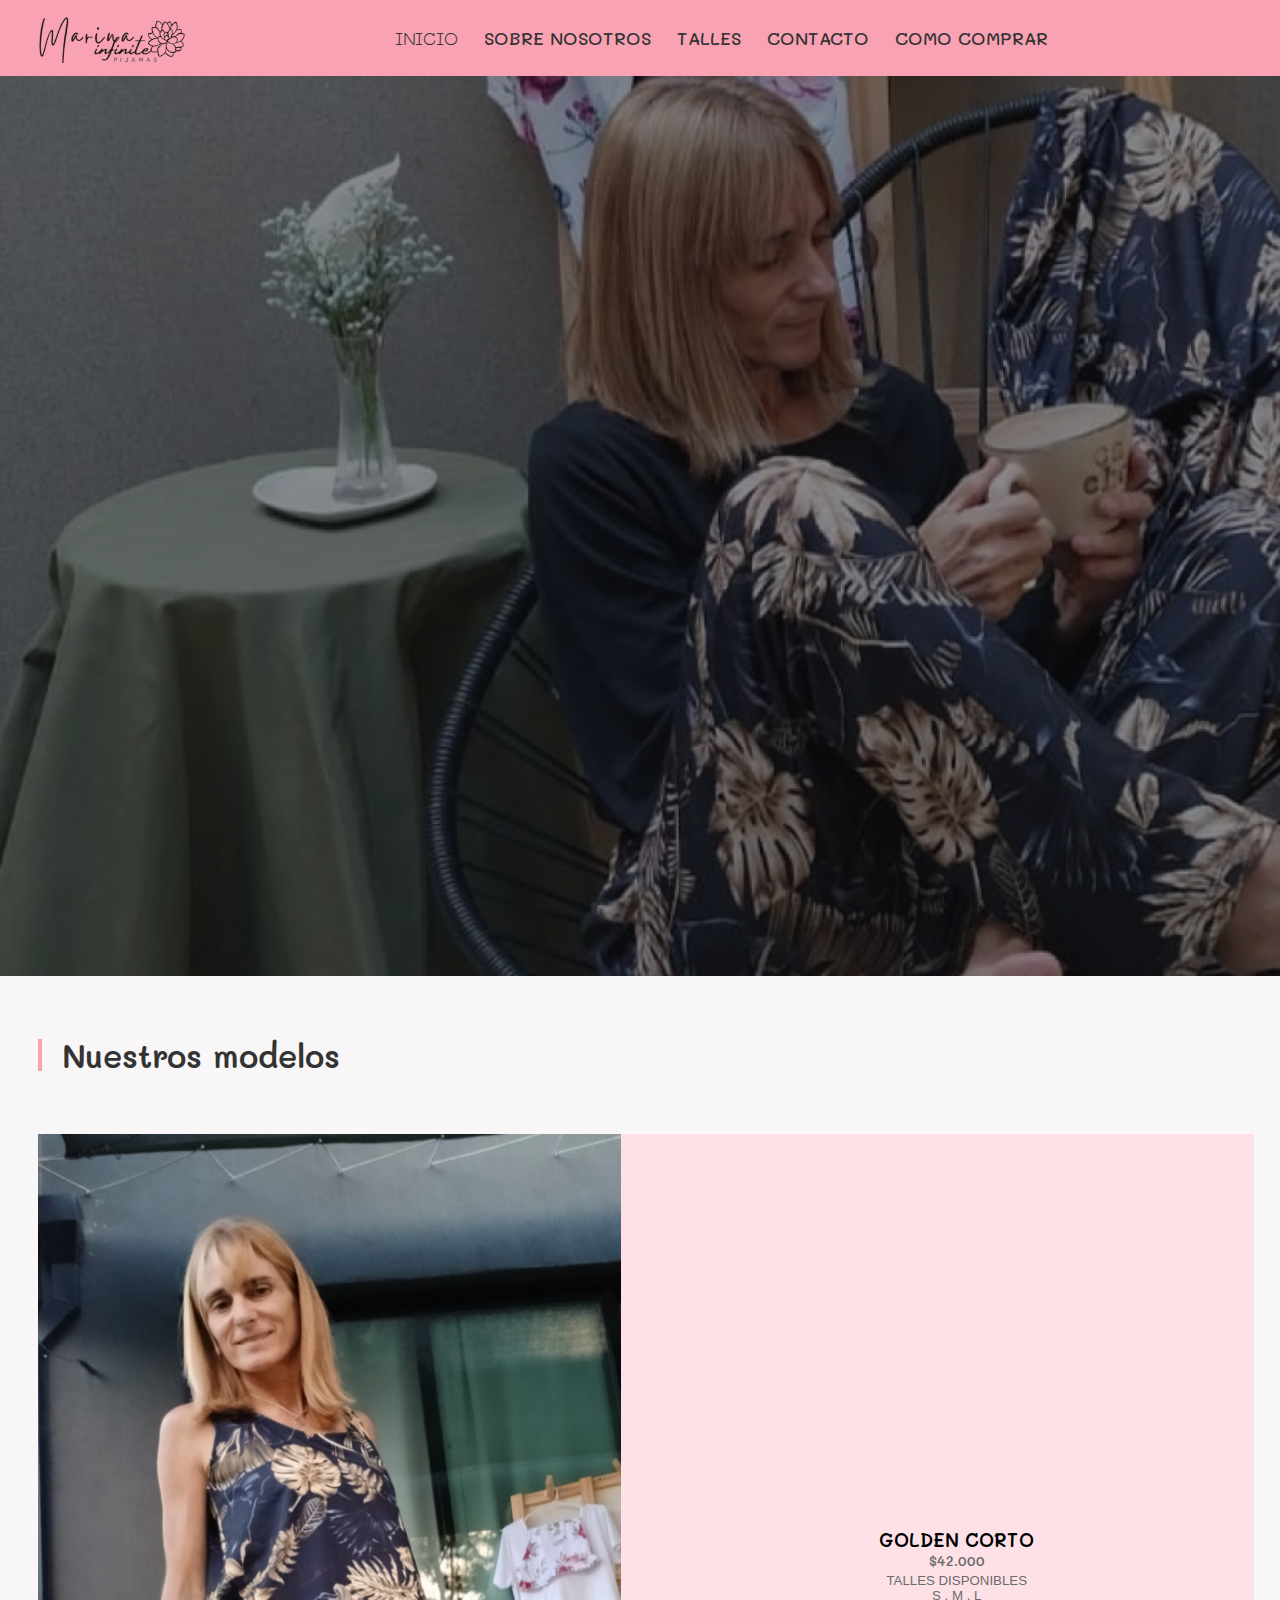
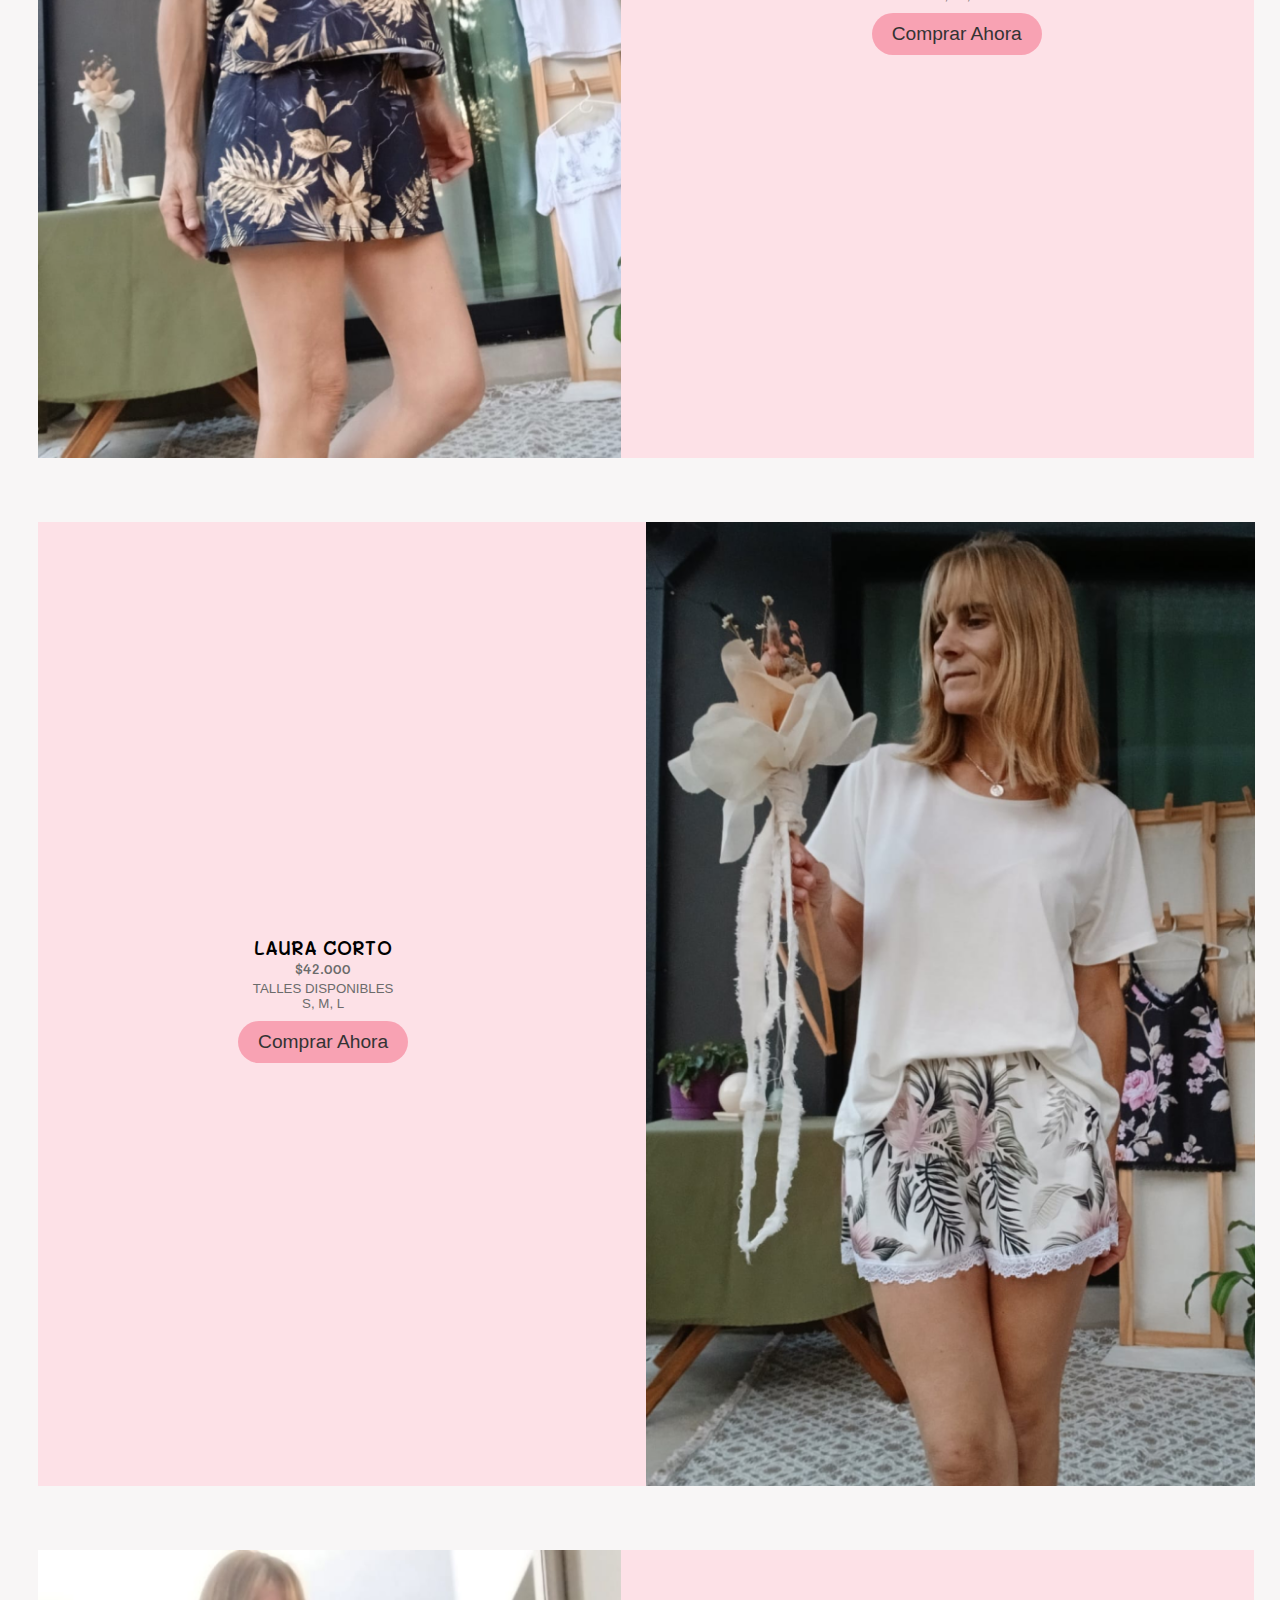
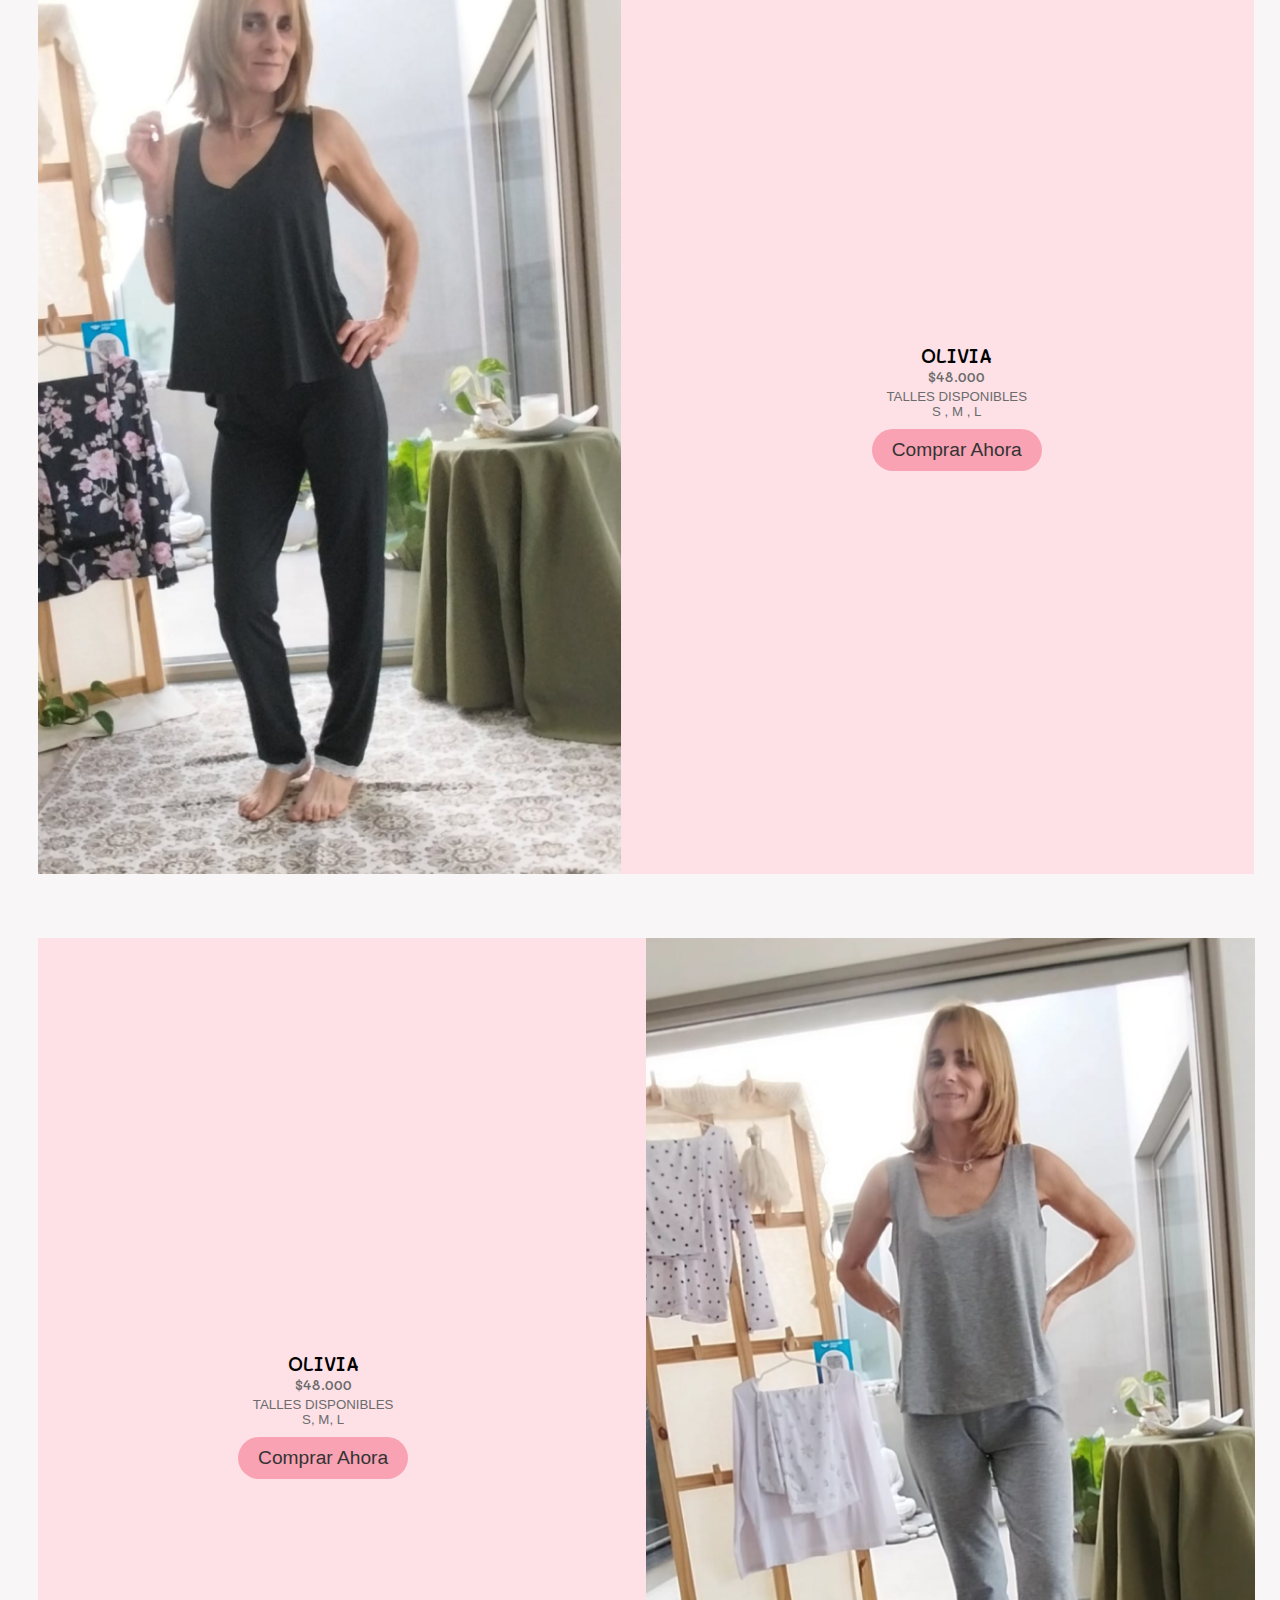
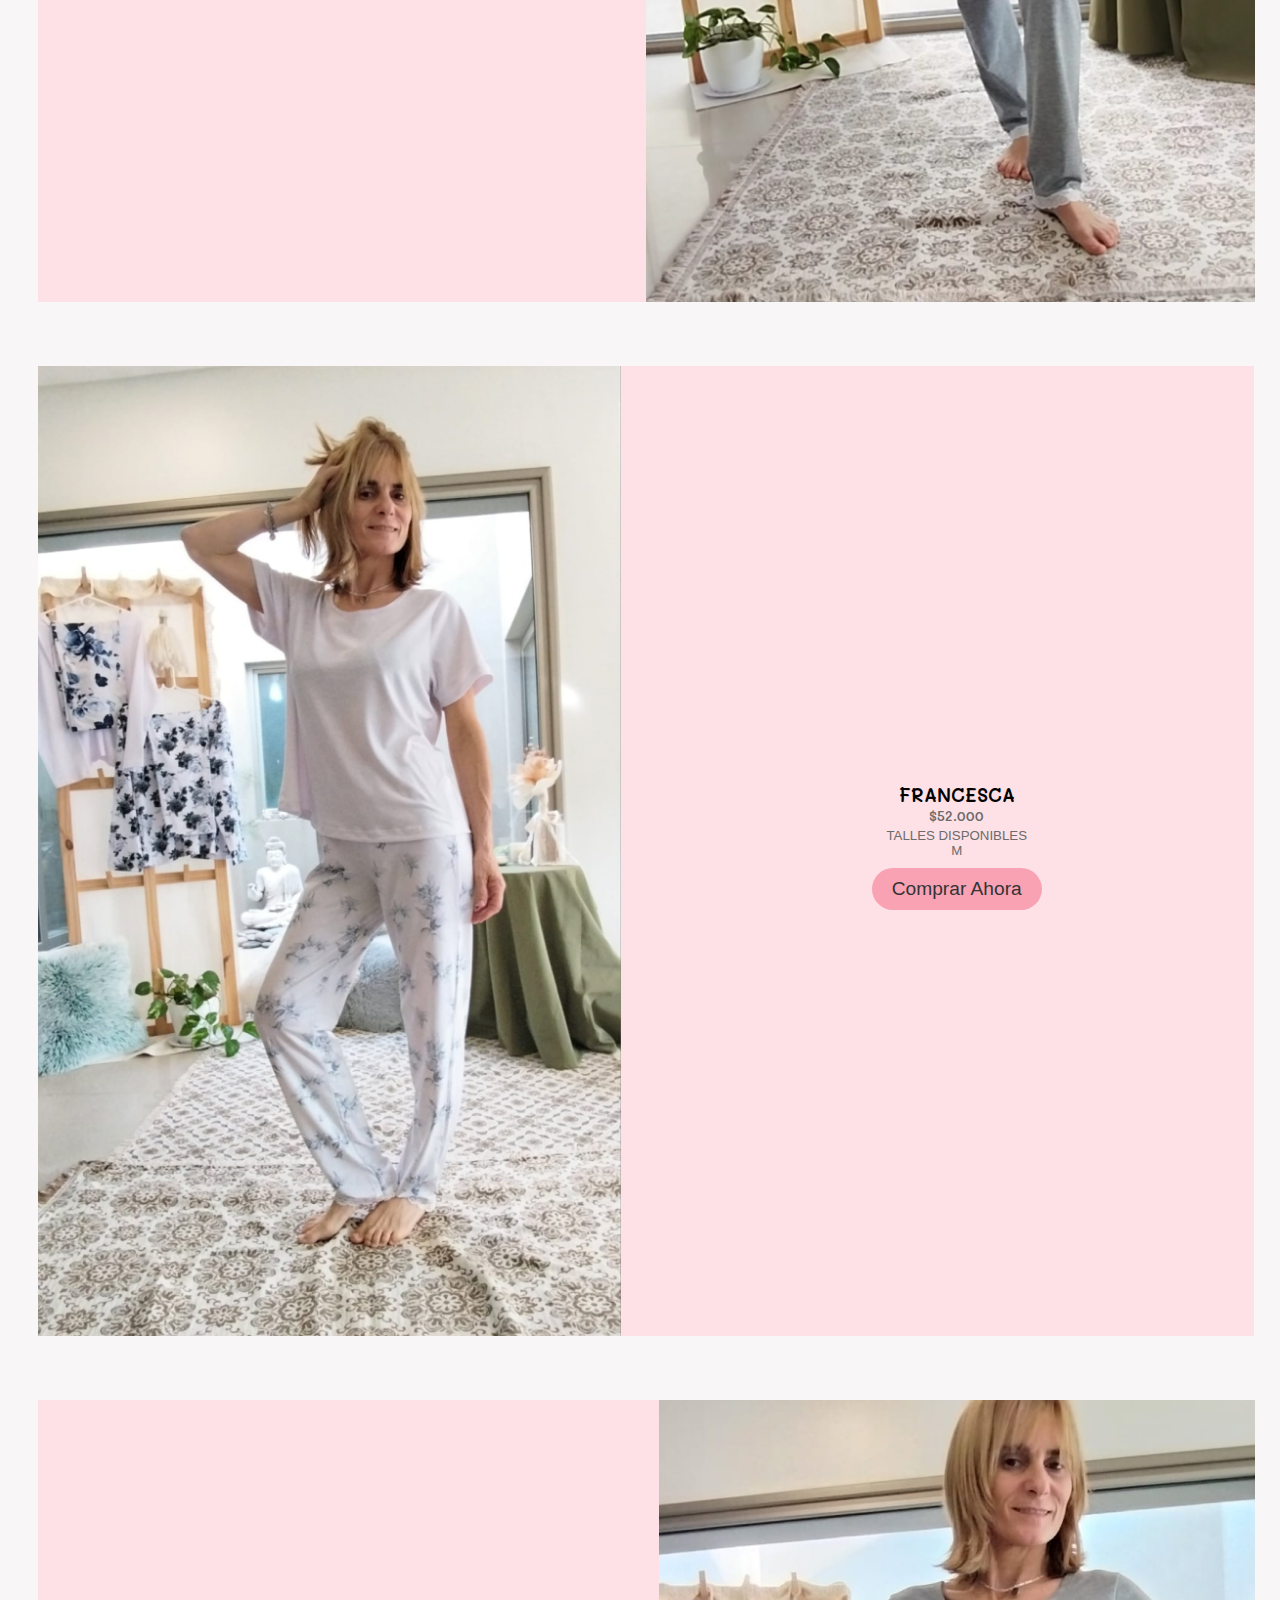
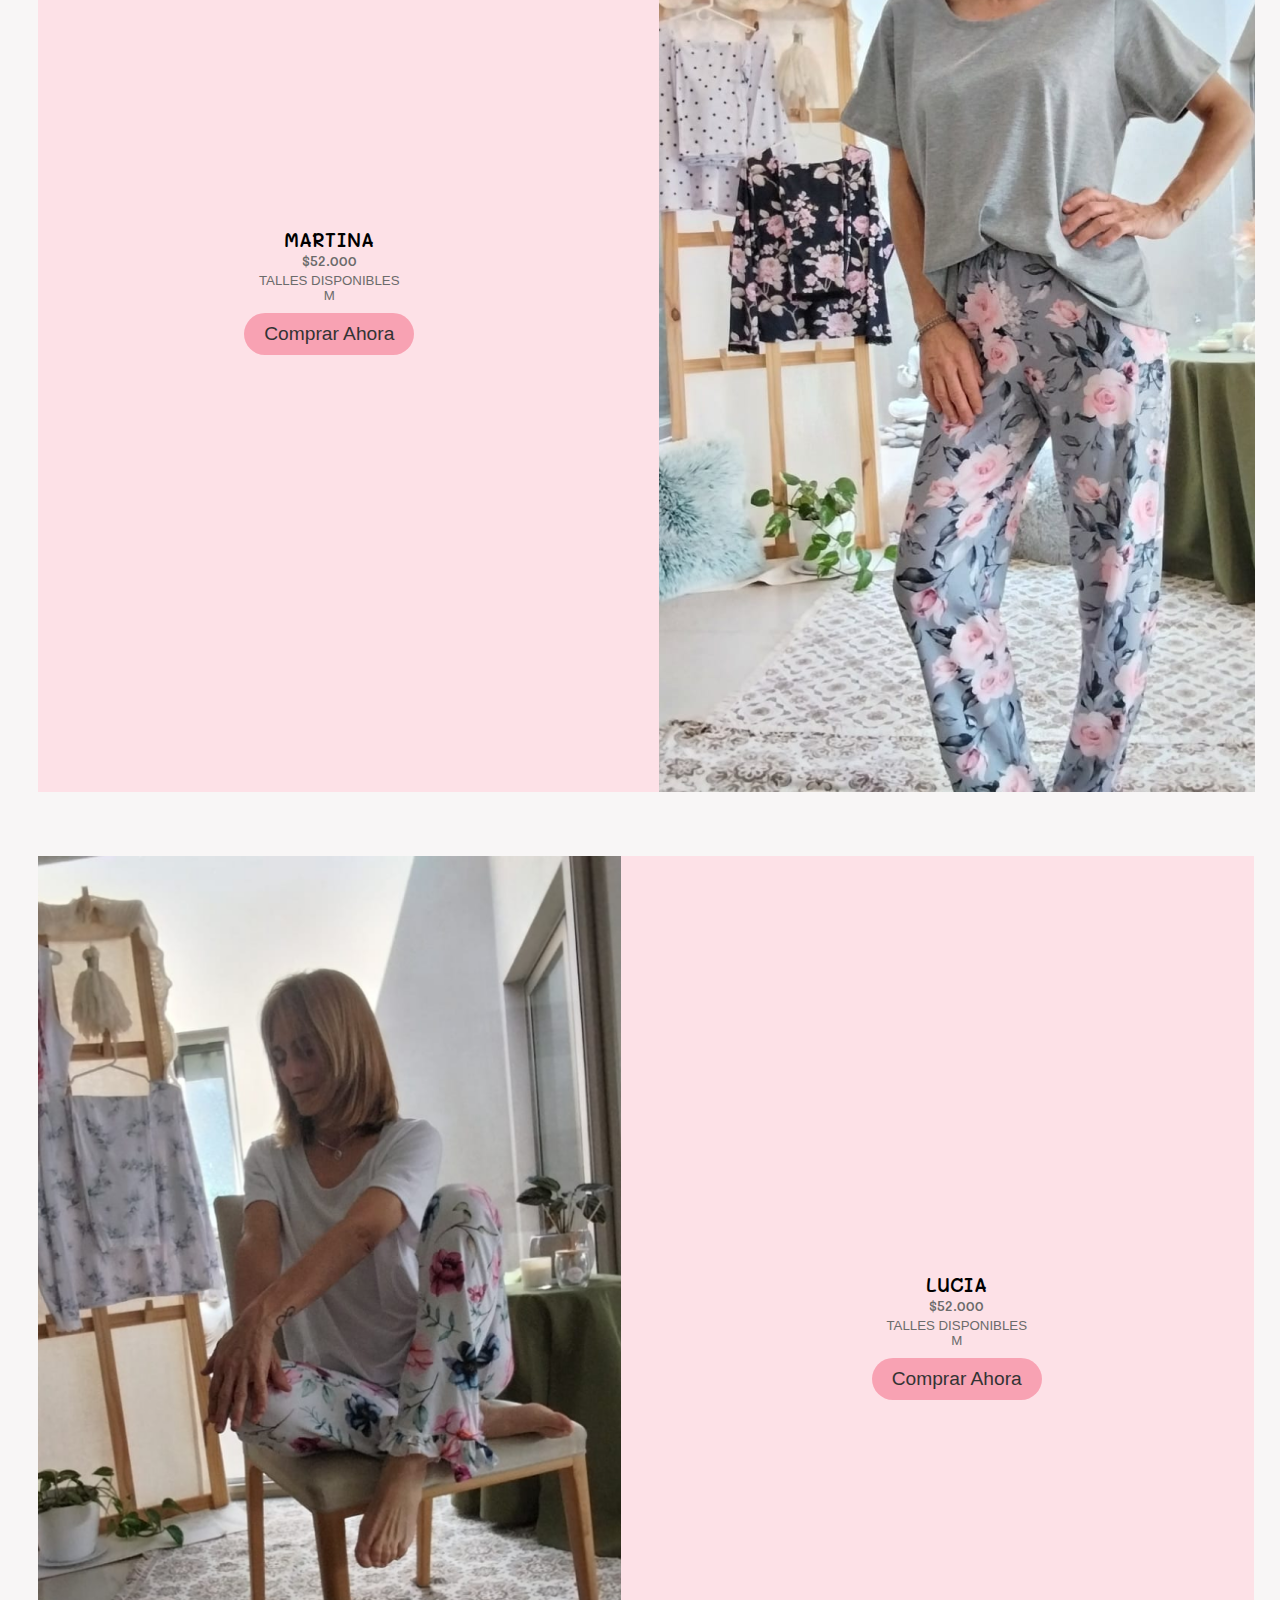
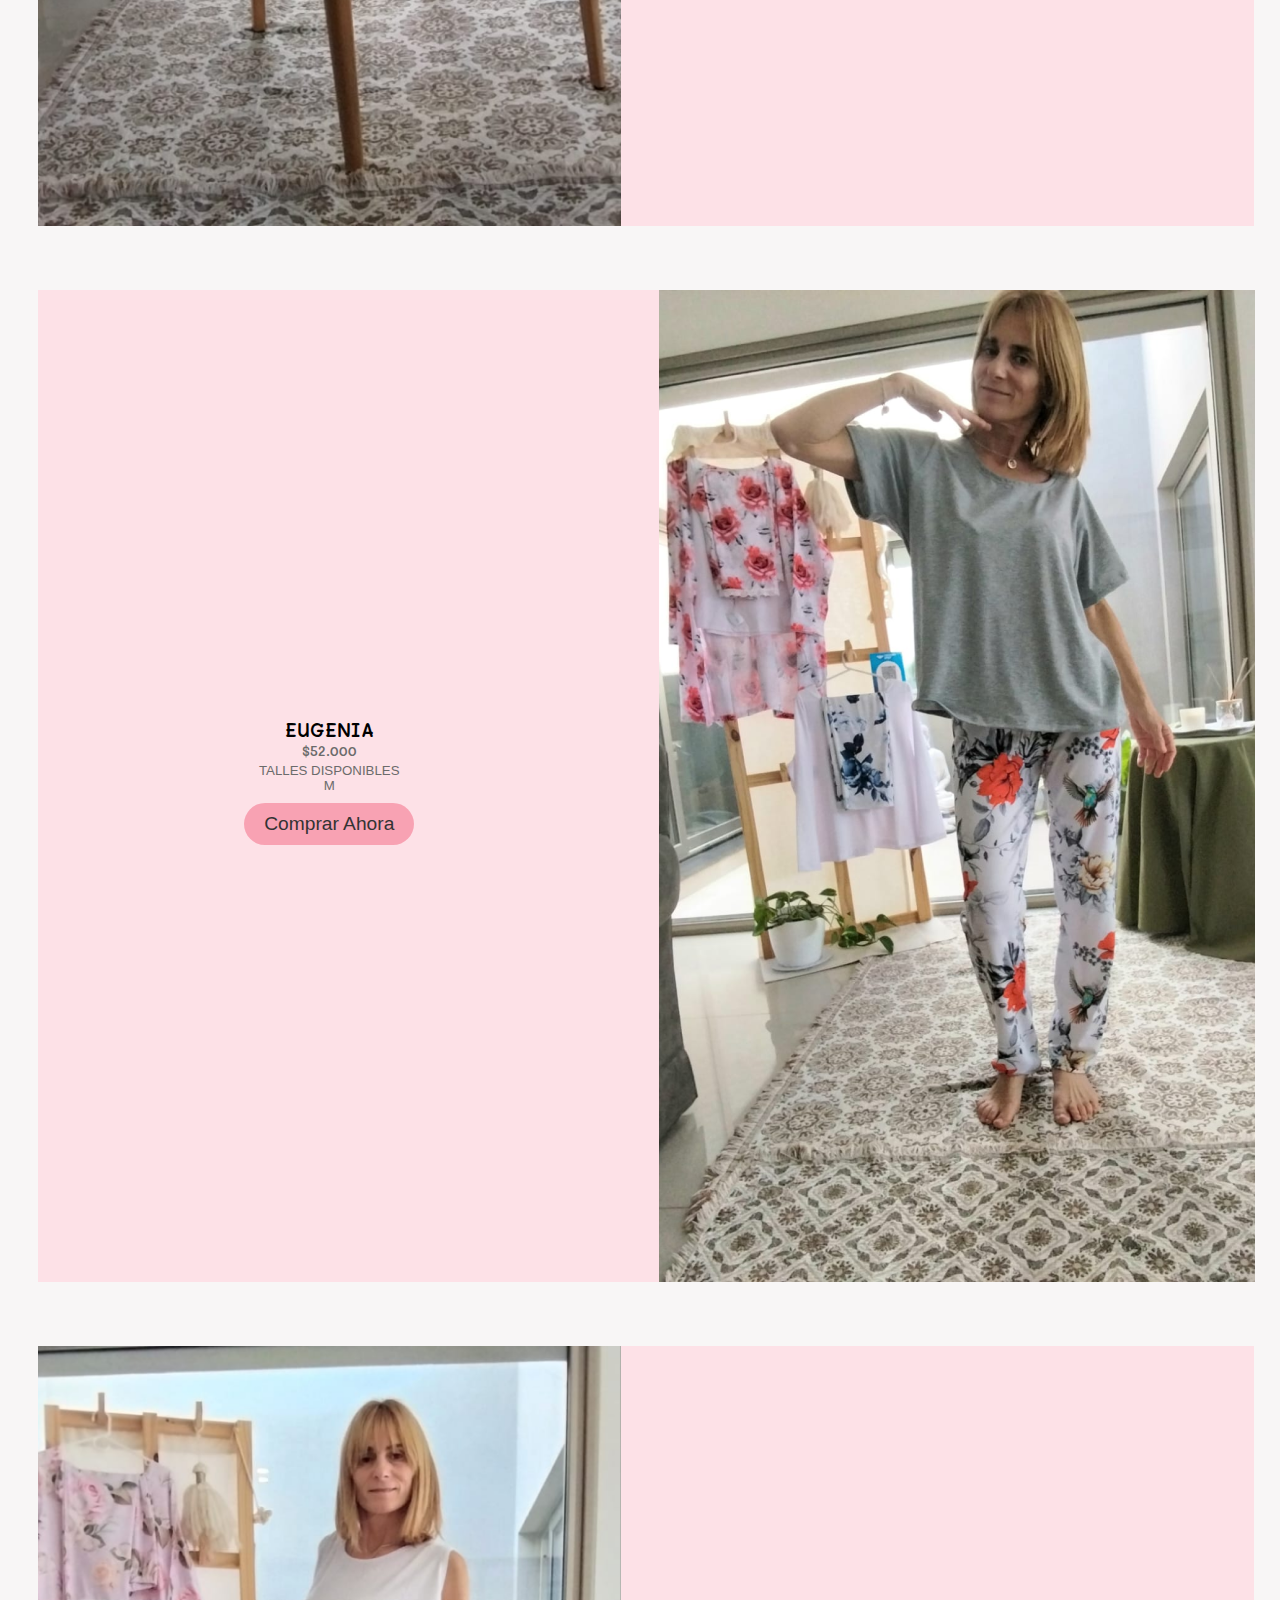
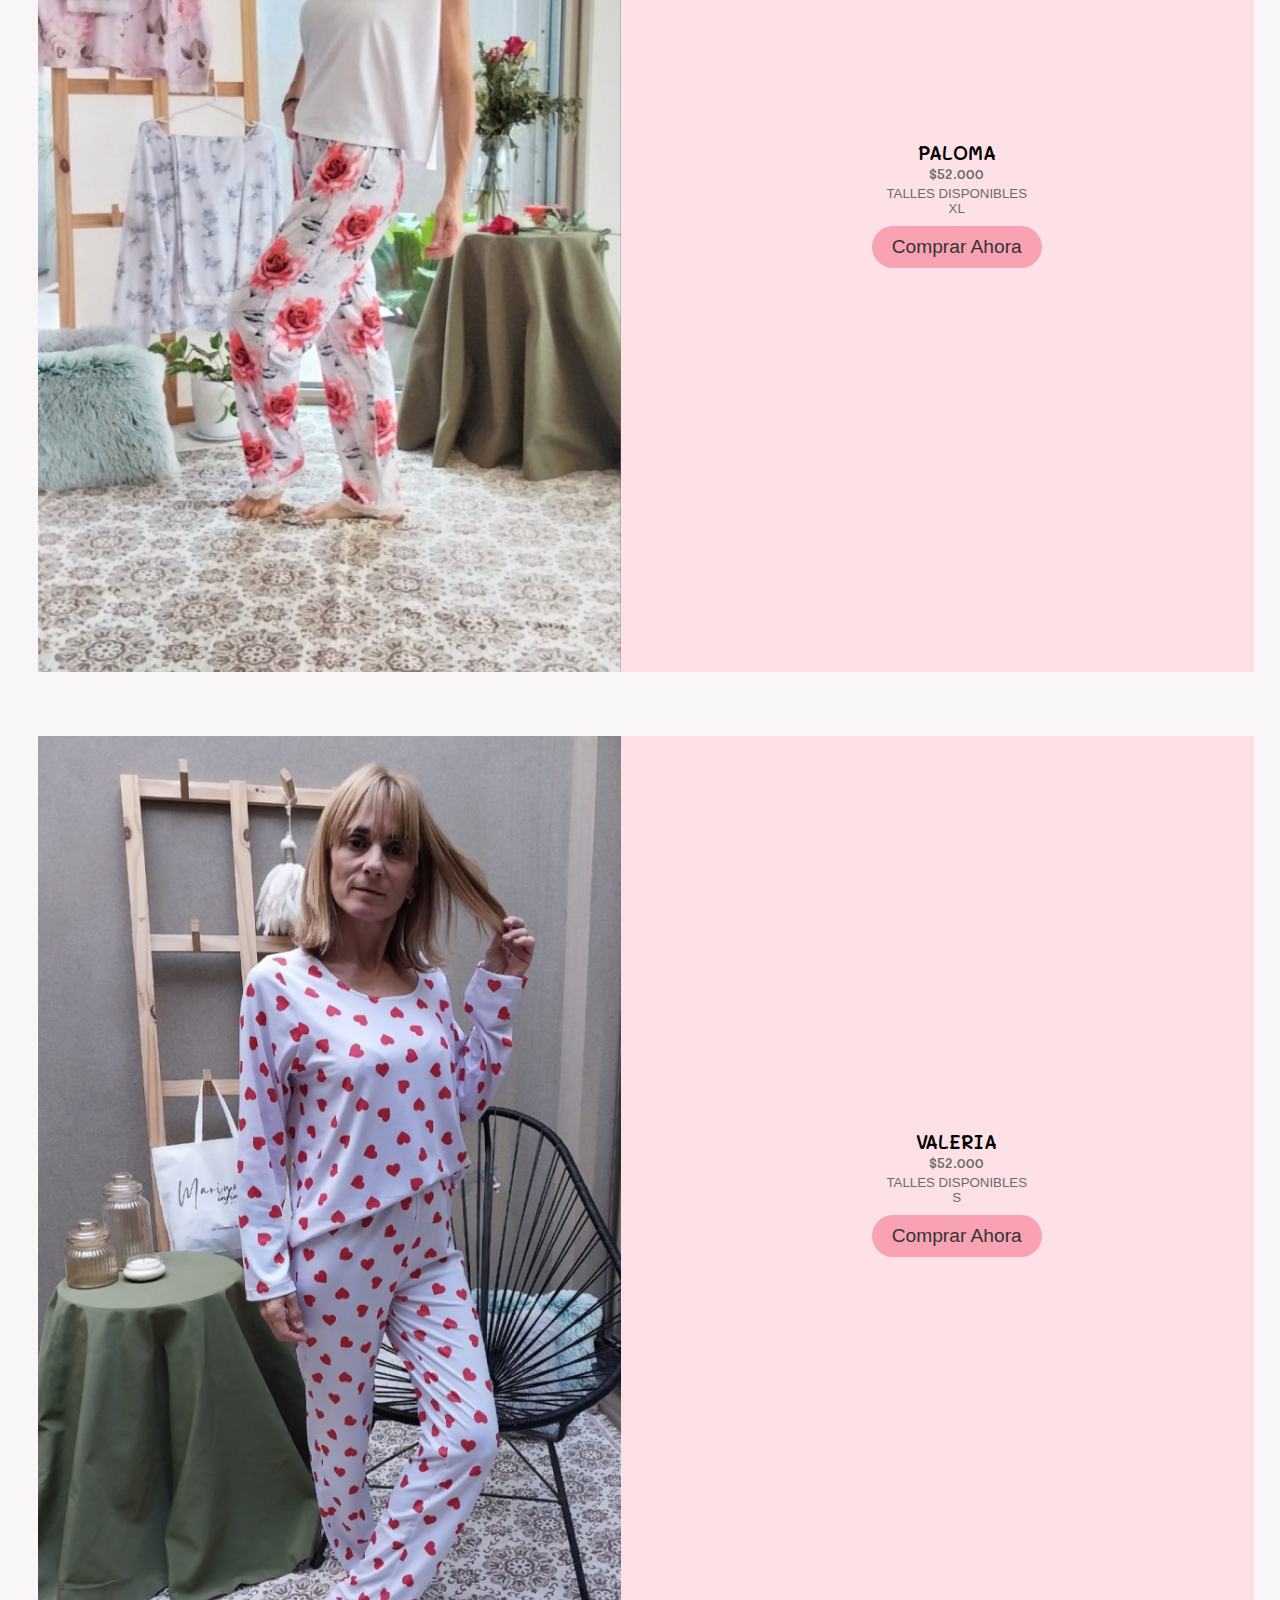
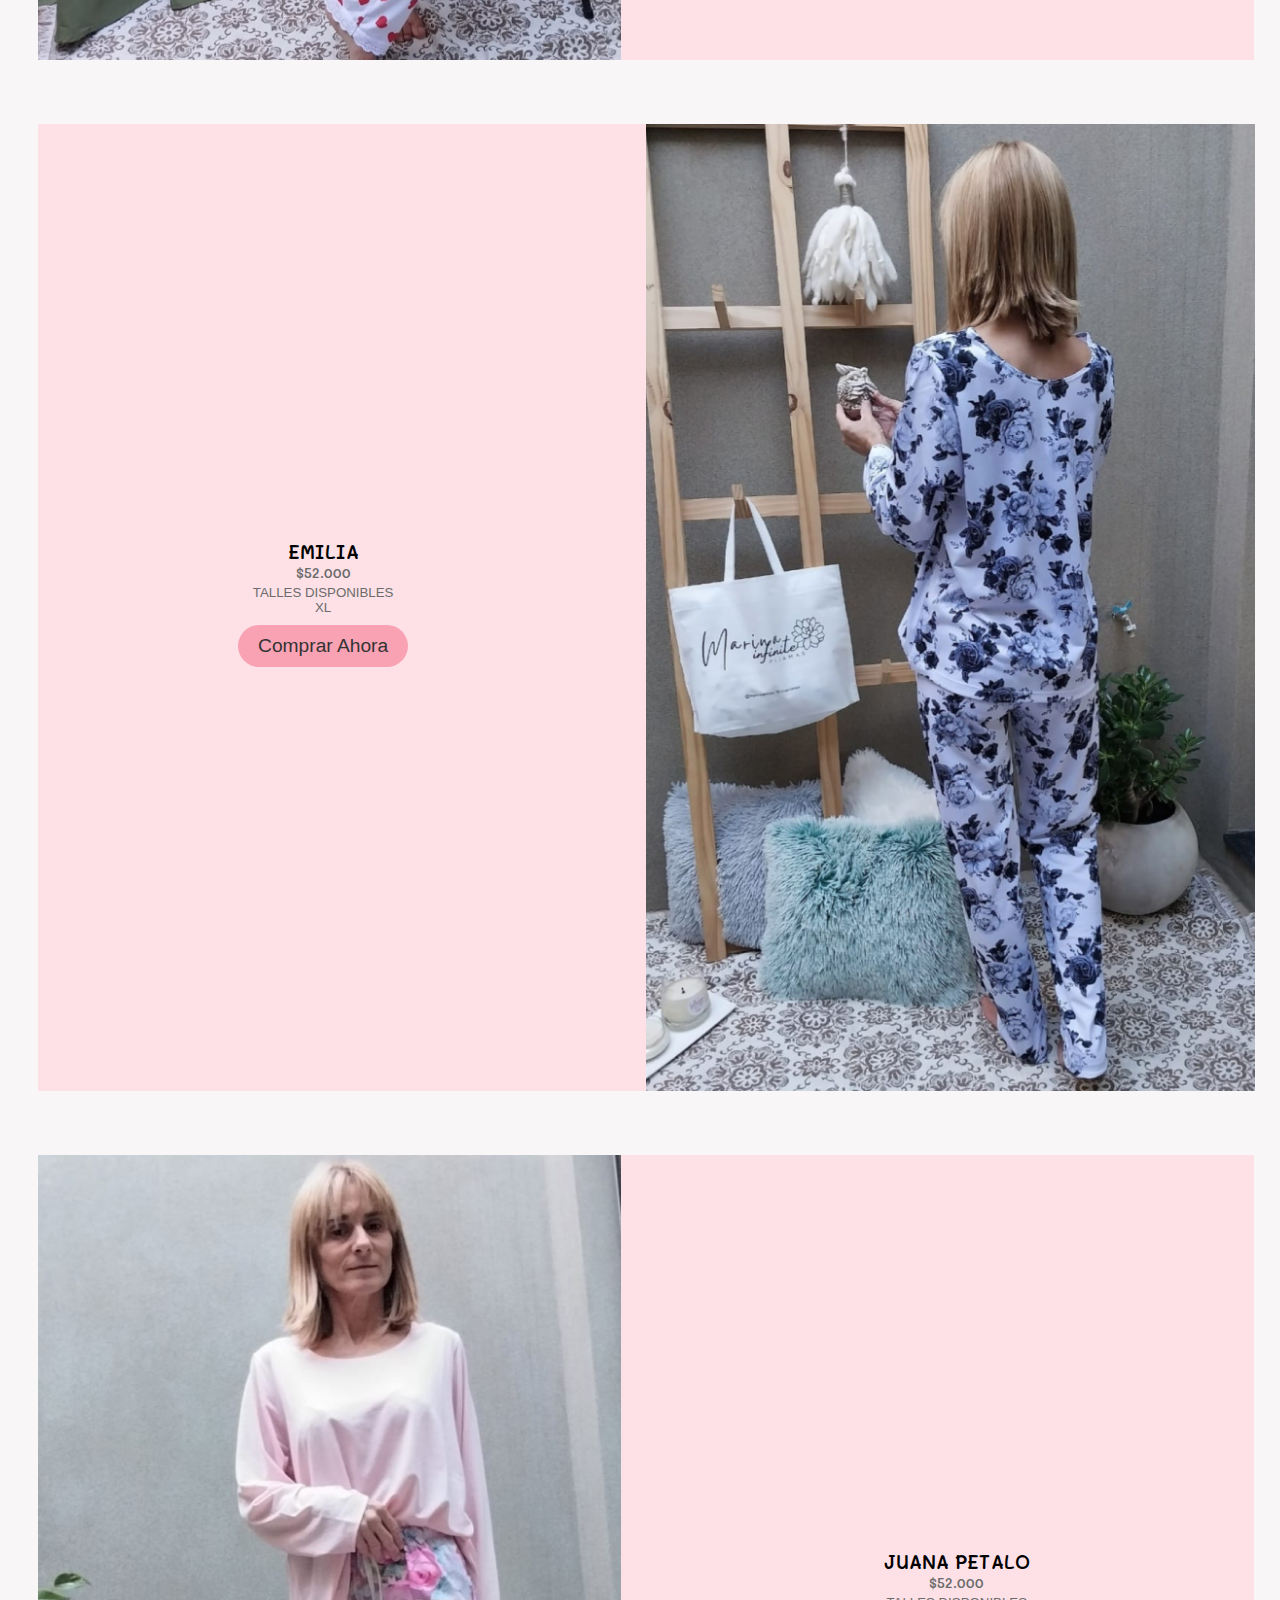
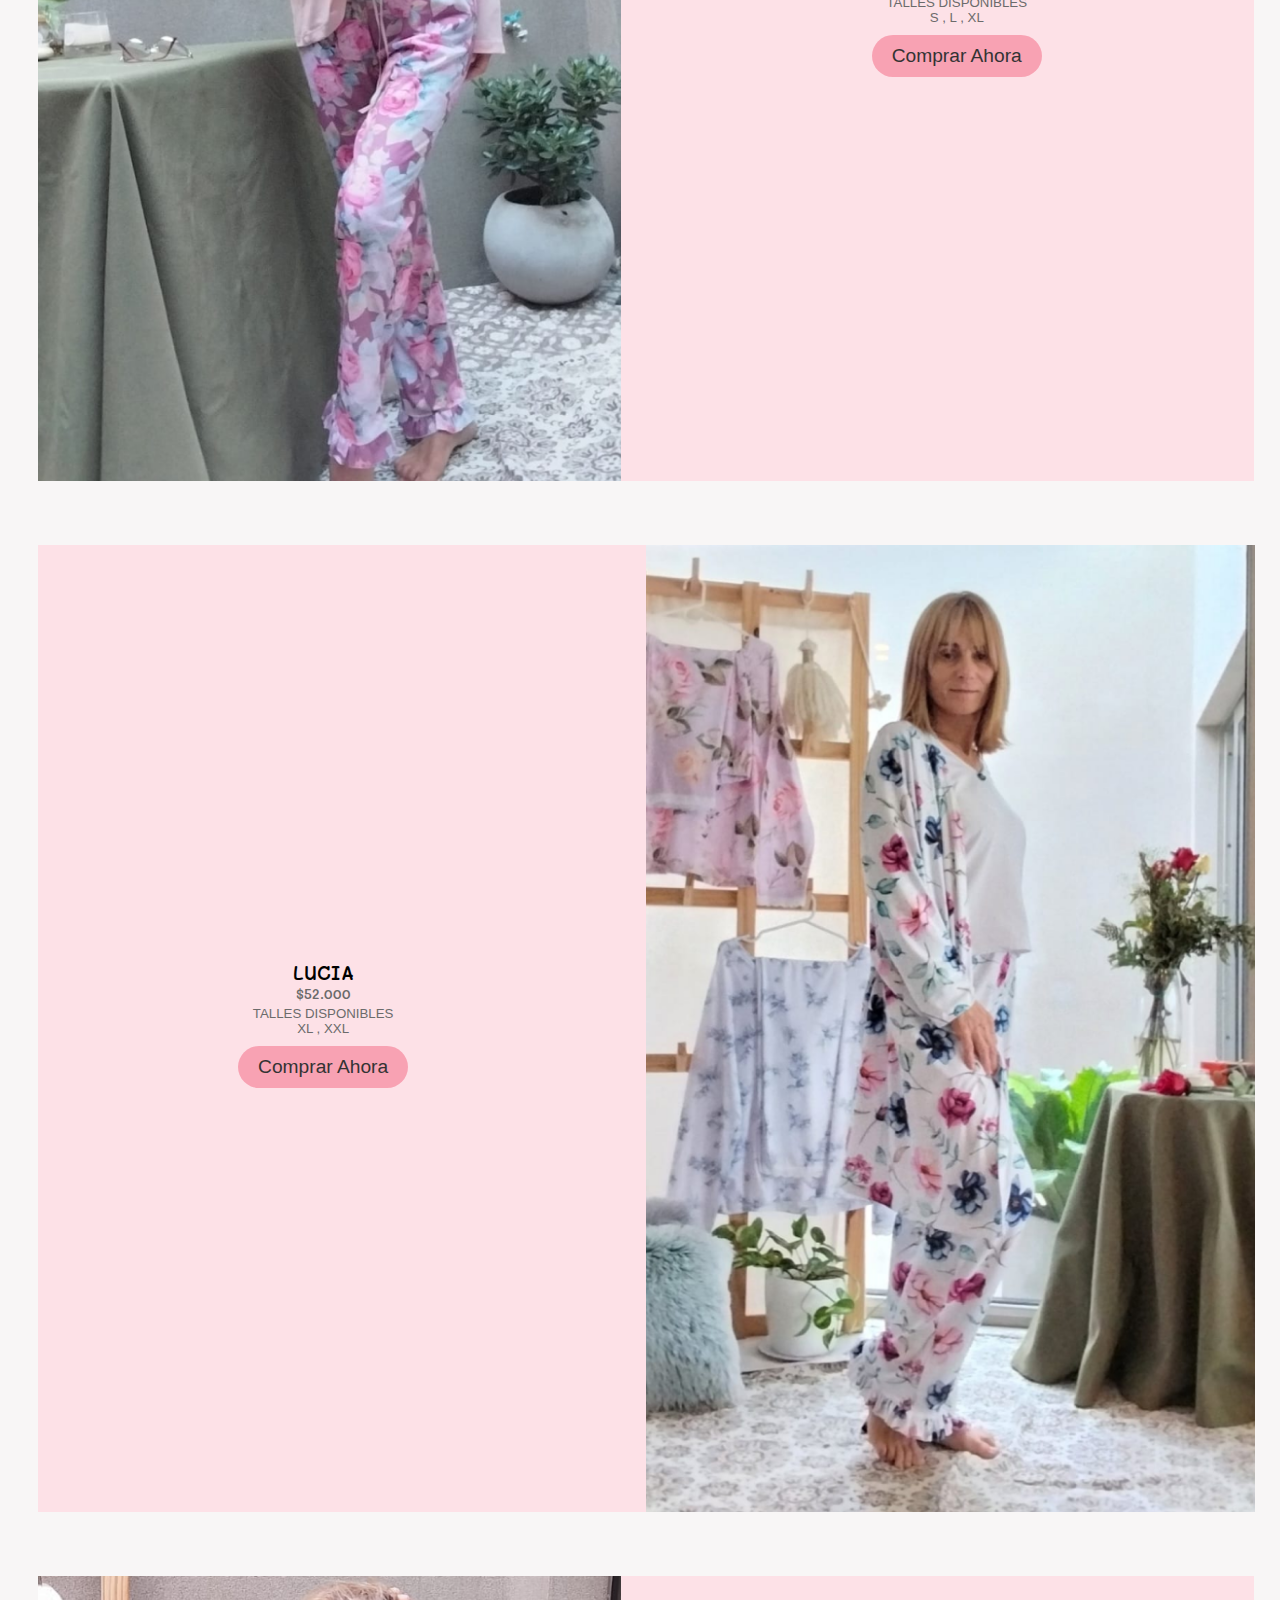
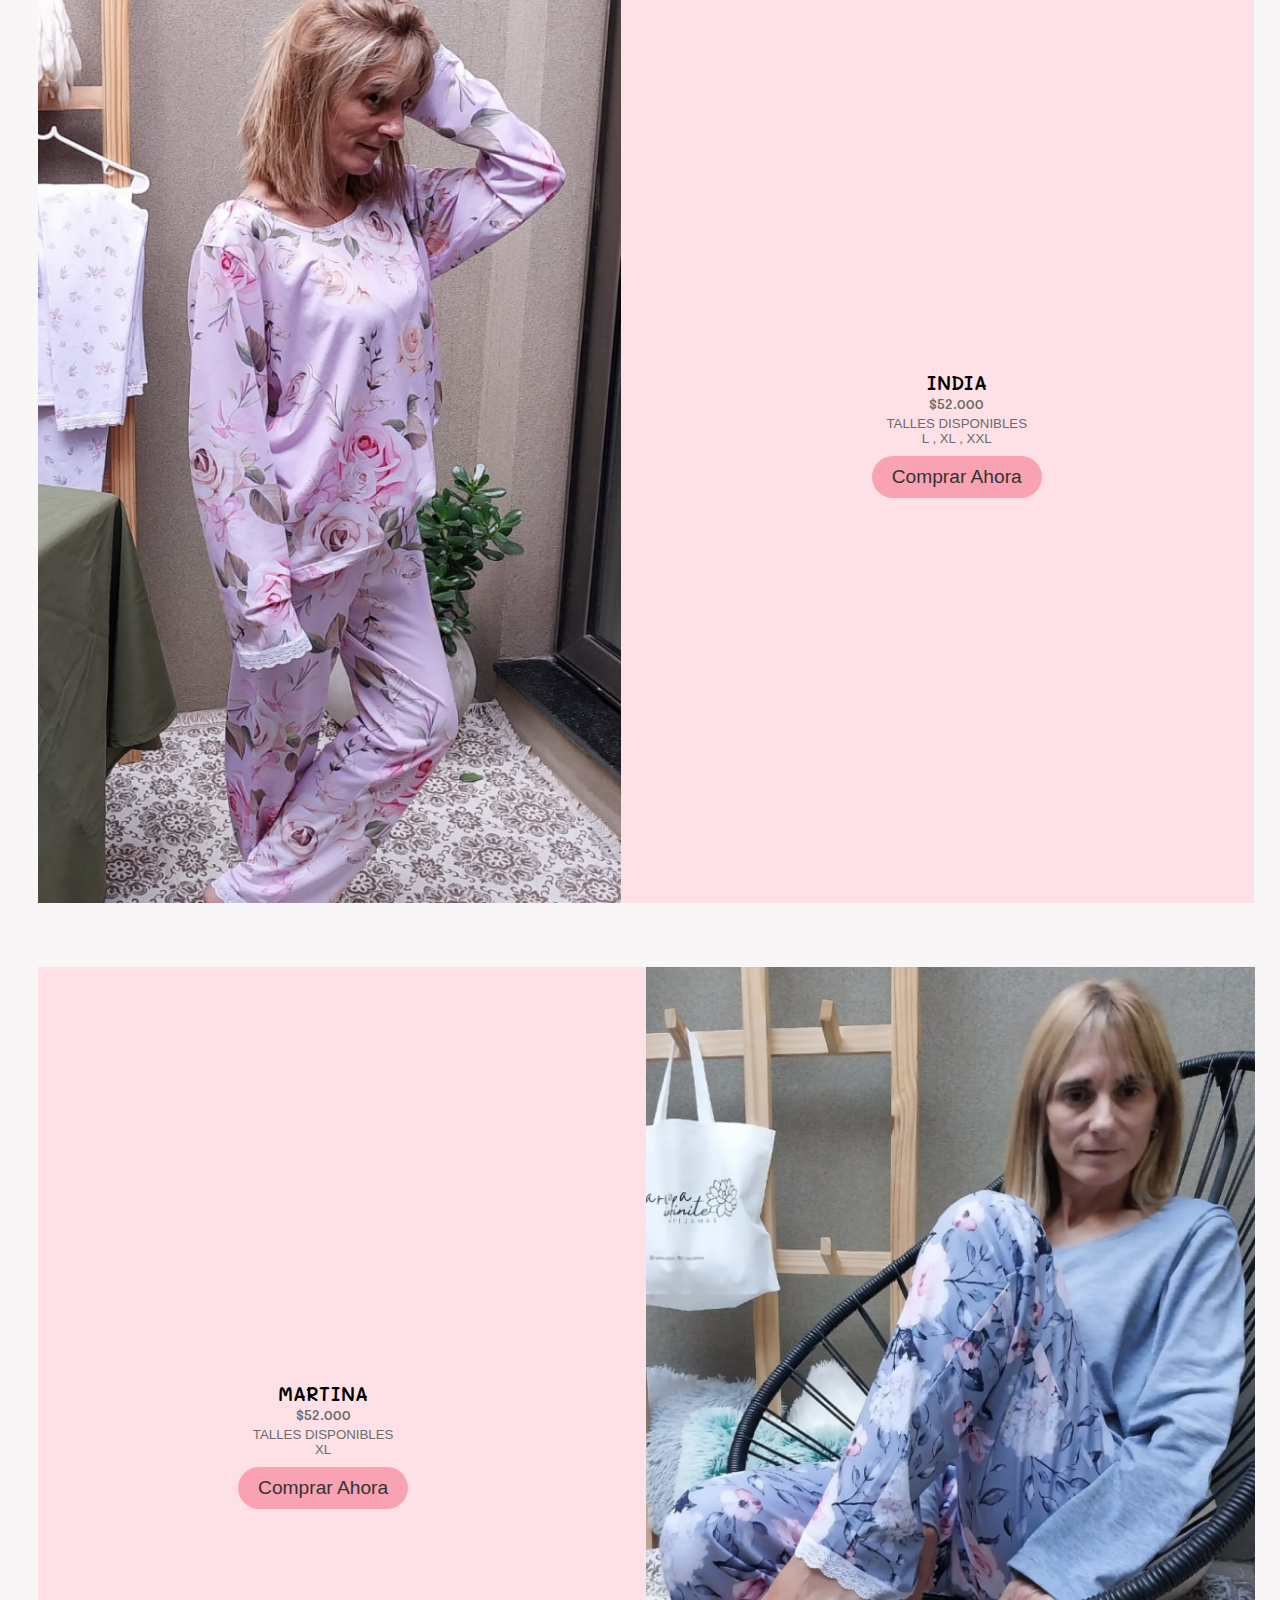
==== index.html @ f0cb29ef "Update index.html" ====
<!DOCTYPE html>
<html lang="en">
<head>
    <meta charset="UTF-8">
    <meta name="viewport" content="width=device-width, initial-scale=1.0">
    <title>Marina.Infinite Pijamas</title>
    <link rel="stylesheet" href="modelo.css">
   
    
    
</head>
<body>
    
    <header>
        <!-- Contenido del encabezado -->
        <div>   <!-- PC  -->
            <img class="logo" src="img/Logo.png" alt="logo">
            <ul class="headerpc">
                <li class="mali-light">
                    INICIO 
                </li>
                <li class="mali-medium">
                    <a href="sobrenosotros.html">SOBRE NOSOTROS</a> 
                </li>
                <li class="mali-medium">
                    <a href="talles.html">TALLES</a> 
                </li>
                <li class="mali-medium">
                    <a href="contacto.html">CONTACTO</a> 
                </li>
                <li class="mali-medium">
                    <a href="comocomprar.html">COMO COMPRAR</a> 
                </li>
            </ul>
            <!-- <a href="carritoVacio.html"> -->
             <!--   <img id="cart-icon" class="carrito headerpc" src="img/carrito.png" alt="carrito">  -->
            <!--   </a>
           <img id="cart-icon" class="carrito headerpc" src="img/carrito.png" alt="carrito"> -->
           
        </div>

        <div class="header-container header-mobile">    <!-- CELULAR  -->
          
            <!-- Botón del menú hamburguesa -->
           
            <button class="menu-toggle" aria-label="Open menu">
                <span class="menu-icon"><img src="img/menu.png" alt="hamburguesa"></span>
            </button>
           <!-- <img class="carrito" src="img/carrito.png" alt="carrito" > -->
       </div>

       <!-- Estructura del Modal, justo después del div del header -->
       <div id="modal" class="modal">
          <div class="modal-content">
             <span class="close">&times;</span>
             <ul>
                <li class="mali-light">INICIO</li>
                <hr class="adorno">
                <li class="mali-medium"><a href="sobrenosotros.html">SOBRE NOSOTROS</a></li>
                <hr class="adorno">
                <li class="mali-medium"><a href="talles.html">TALLES</a></li>
                <hr class="adorno">
                <li class="mali-medium"><a href="contacto.html">CONTACTO</a></li>
                <hr class="adorno">
                <li class="mali-medium"><a href="comocomprar.html">COMO COMPRAR</a></li>
              </ul>
           </div>
       </div>
    </header>

   
    <main>
        <!-- Contenido principal.. Portada -->
      <div class="portada">
        <h1 class="mali-bold-italic verenmovil">
            <span class="word1">Para</span>
            <span class="word1">estar</span>
            <span class="word1">linda</span> 
            <span class="word1">y</span>
            <span class="word1">comoda</span>
            <span class="word1">en</span>
            <span class="word1">casa</span>
          </h1>
      </div>

      <div class="portadamovil">
        <h1 class="mali-bold-italic verenmovil">
          <span class="word">Para</span>
          <span class="word">estar</span>
          <span class="word">linda</span>
          <span class="word">y</span>
          <span class="word">comoda</span>
          <span class="word">en</span>
          <span class="word">casa</span>
        </h1>
      </div>
       
       <!-- Contenido principal.. -->
       
      <div class="subtitulo espacio"> 
          <hr class="linea">
          <h1 class="mali-semibold">Nuestros modelos</h1> <!-- SUBTITULO -->
      </div>


     <!-- EMPIEZAN FOTOS DE PIJAMAS (ESTAN EN ORDEN ZIC ZAC, IZQUIERDA DERECHA) -->


     <div class="modelos colorizquierda"> <!-- IZQUIERDA -->
        <img class="padding" src="img/GOLDENCORTO.png" alt="foto3">
        <div class="textoycarrito  padding3">
            <h3 class="mali-semibold">GOLDEN CORTO</h3>
            <h5  class=" precio cambiocolor mali-semibold">$42.000</h5>
            <h5 class="talles cambiocolor average-sans-regular">TALLES DISPONIBLES<br>S , M , L</h5>
            <p class="boton average-sans-regular  add-to-cart" id="boton-pedir-ahora">Comprar Ahora</p>
  
        </div>
     </div>

     <div class="modelos colorderecha"> <!-- DERECHA -->
         
        <div class="textoycarrito padding4">
            <h3 class="mali-semibold">LAURA CORTO</h3>
            <h5  class=" precio cambiocolor mali-semibold">$42.000</h5>
           <h5 class="talles cambiocolor average-sans-regular">TALLES DISPONIBLES<br>
               <span>S, M, L</span>
           </h5>
           <p class="boton average-sans-regular  add-to-cart" id="boton-pedir-ahora">Comprar Ahora</p>
  
        </div>
        <img class="padding2"  src="img/corto.png" alt="foto2">
     </div>

        <div class="modelos colorizquierda"> <!-- IZQUIERDA -->
      <img class="padding" src="img/olivia2.png" alt="foto3">
      <div class="textoycarrito  padding3">
          <h3 class="mali-semibold">OLIVIA</h3>
          <h5  class=" precio cambiocolor mali-semibold">$48.000</h5>
          <h5 class="talles cambiocolor average-sans-regular">TALLES DISPONIBLES<br>S , M , L</h5>
          <p class="boton average-sans-regular  add-to-cart" id="boton-pedir-ahora">Comprar Ahora</p>

      </div>
   </div>


     <div class="modelos colorderecha"> <!-- DERECHA -->
         
      <div class="textoycarrito padding4">
          <h3 class="mali-semibold">OLIVIA</h3>
          <h5  class=" precio cambiocolor mali-semibold">$48.000</h5>
         <h5 class="talles cambiocolor average-sans-regular">TALLES DISPONIBLES<br>
             <span>S, M, L</span>
         </h5>
         <p class="boton average-sans-regular  add-to-cart" id="boton-pedir-ahora">Comprar Ahora</p>

      </div>
      <img class="padding2"  src="img/olivia1.png" alt="foto2">
   </div>

     <div class="modelos colorizquierda"> <!-- IZQUIERDA -->
        <img class="padding" src="img/francescacorta.png" alt="foto3">
        <div class="textoycarrito  padding3">
            <h3 class="mali-semibold">FRANCESCA</h3>
            <h5  class=" precio cambiocolor mali-semibold">$52.000</h5>
            <h5 class="talles cambiocolor average-sans-regular">TALLES DISPONIBLES<br>M</h5>
            <p class="boton average-sans-regular  add-to-cart" id="boton-pedir-ahora">Comprar Ahora</p>

        </div>
     </div>


     <div class="modelos colorderecha"> <!-- DERECHA -->
         
        <div class="textoycarrito padding4">
            <h3 class="mali-semibold">MARTINA</h3>
            <h5  class=" precio cambiocolor mali-semibold">$52.000</h5>
           <h5 class="talles cambiocolor average-sans-regular">TALLES DISPONIBLES<br>
               <span>M</span>
           </h5>
           <p class="boton average-sans-regular  add-to-cart" id="boton-pedir-ahora">Comprar Ahora</p>

        </div>
        <img class="padding2"  src="img/martinacorta.png" alt="foto2">
     </div>

     <div class="modelos colorizquierda"> <!-- IZQUIERDA -->
        <img class="padding" src="img/luciacorta.png" alt="foto3">
        <div class="textoycarrito  padding3">
            <h3 class="mali-semibold">LUCIA</h3>
            <h5  class=" precio cambiocolor mali-semibold">$52.000</h5>
            <h5 class="talles cambiocolor average-sans-regular">TALLES DISPONIBLES<br>M</h5>
            <p class="boton average-sans-regular  add-to-cart" id="boton-pedir-ahora">Comprar Ahora</p>

        </div>
     </div>

     <div class="modelos colorderecha"> <!-- DERECHA -->
         
        <div class="textoycarrito padding4">
            <h3 class="mali-semibold">EUGENIA</h3>
            <h5  class=" precio cambiocolor mali-semibold">$52.000</h5>
           <h5 class="talles cambiocolor average-sans-regular">TALLES DISPONIBLES<br>
               <span>M</span>
           </h5>
           <p class="boton average-sans-regular  add-to-cart" id="boton-pedir-ahora">Comprar Ahora</p>

        </div>
        <img class="padding2"  src="img/eugeniacorta.png" alt="foto2">
     </div>

     <div class="modelos colorizquierda"> <!-- IZQUIERDA -->
        <img class="padding" src="img/paloma.png" alt="foto3">
        <div class="textoycarrito  padding3">
            <h3 class="mali-semibold">PALOMA</h3>
            <h5  class="precio cambiocolor mali-semibold">$52.000</h5>
            <h5 class="talles cambiocolor average-sans-regular">TALLES DISPONIBLES<br>XL</h5>
            <p class="boton average-sans-regular  add-to-cart" id="boton-pedir-ahora">Comprar Ahora</p>

        </div>
     </div>
 
      <div class="modelos1 colorizquierda"> <!-- IZQUIERDA -->
         <img class="padding"  src="img/valeria.png" alt="foto1">
         <div class="textoycarrito padding3">
             <h3 class="mali-semibold">VALERIA</h3>
             <h5  class="precio cambiocolor mali-semibold">$52.000</h5>
             <h5 class="talles cambiocolor average-sans-regular">TALLES DISPONIBLES<br>
                <span>S</span>
            </h5>
            <p class="boton average-sans-regular  add-to-cart" id="boton-pedir-ahora">Comprar Ahora</p>

         </div>
      </div>

      <div class="modelos colorderecha"> <!-- DERECHA -->
         
         <div class="textoycarrito padding4">
             <h3 class="mali-semibold">EMILIA</h3>
             <h5  class="precio cambiocolor mali-semibold">$52.000</h5>
            <h5 class="talles cambiocolor average-sans-regular">TALLES DISPONIBLES<br>
                <span>XL</span>
            </h5>
            <p class="boton average-sans-regular  add-to-cart" id="boton-pedir-ahora">Comprar Ahora</p>

         </div>
         <img class="padding2"  src="img/emilia.png" alt="foto2">
      </div>

      <div class="modelos colorizquierda"> <!-- IZQUIERDA -->
        <img class="padding" src="img/juana.png" alt="foto3">
        <div class="textoycarrito  padding3">
            <h3 class="mali-semibold">JUANA PETALO</h3>
            <h5  class="precio cambiocolor mali-semibold">$52.000</h5>
            <h5 class="talles cambiocolor average-sans-regular">TALLES DISPONIBLES<br>S , L , XL</h5>
            <p class="boton average-sans-regular  add-to-cart" id="boton-pedir-ahora">Comprar Ahora</p>

        </div>
     </div>

     <div class="modelos colorderecha"> <!-- DERECHA -->
        <div class="textoycarrito padding4">
            <h3 class="mali-semibold">LUCIA</h3>
            <h5  class="precio cambiocolor mali-semibold">$52.000</h5>
            <h5 class="talles cambiocolor average-sans-regular">TALLES DISPONIBLES<br> XL , XXL</h5>
            <p class="boton average-sans-regular  add-to-cart" id="boton-pedir-ahora">Comprar Ahora</p>

        </div>
        <img class="padding2"  src="img/lucia.png" alt="foto4">
     </div>

     <div class="modelos colorizquierda"> <!-- IZQUIERDA -->
        <img class="padding" src="img/india.png" alt="foto3">
        <div class="textoycarrito  padding3">
            <h3 class="mali-semibold">INDIA</h3>
            <h5  class="precio cambiocolor mali-semibold">$52.000</h5>
            <h5 class="talles cambiocolor average-sans-regular">TALLES DISPONIBLES<br>L , XL , XXL</h5>
            <p class="boton average-sans-regular  add-to-cart" id="boton-pedir-ahora">Comprar Ahora</p>
        </div>
     </div>

     <div class="modelos colorderecha"> <!-- DERECHA -->
        <div class="textoycarrito padding4">
            <h3 class="mali-semibold">MARTINA</h3>
            <h5  class="precio cambiocolor mali-semibold">$52.000</h5>
            <h5 class="talles cambiocolor average-sans-regular">TALLES DISPONIBLES<br> XL </h5>
            <p class="boton average-sans-regular  add-to-cart" id="boton-pedir-ahora">Comprar Ahora</p>

        </div>
        <img class="padding2"  src="img/martina.png" alt="foto4">
     </div>
     
     <div class="modelos colorizquierda"> <!-- IZQUIERDA -->
        <img class="padding" src="img/justina.png" alt="foto3">
        <div class="textoycarrito  padding3">
            <h3 class="mali-semibold">JUSTINA</h3>
            <h5  class="precio cambiocolor mali-semibold">$52.000</h5>
            <h5 class="talles cambiocolor average-sans-regular">TALLES DISPONIBLES<br>M</h5>
            <p class="boton average-sans-regular  add-to-cart" id="boton-pedir-ahora">Comprar Ahora</p>

        </div>
     </div>

     <div class="modelos colorderecha"> <!-- DERECHA -->
        <div class="textoycarrito padding4">
            <h3 class="mali-semibold">TERE GRAY</h3>
            <h5  class="precio cambiocolor mali-semibold">$52.000</h5>
            <h5 class="talles cambiocolor average-sans-regular">TALLES DISPONIBLES<br>S , L</h5>
            <p class="boton average-sans-regular  add-to-cart" id="boton-pedir-ahora">Comprar Ahora</p>

        </div>
        <img class="padding2"  src="img/tere.png" alt="foto4">
     </div>

     <div class="modelos colorizquierda"> <!-- IZQUIERDA -->
        <img class="padding" src="img/rocio.png" alt="foto3">
        <div class="textoycarrito  padding3">
            <h3 class="mali-semibold">ROCIO</h3>
            <h5  class="precio cambiocolor mali-semibold">$52.000</h5>
            <h5 class="talles cambiocolor average-sans-regular">TALLES DISPONIBLES<br>sin stock</h5>
            <p class="boton average-sans-regular  add-to-cart" id="boton-pedir-ahora">Comprar Ahora</p>

        </div>
     </div>

     <div class="modelos colorderecha"> <!-- DERECHA -->
        <div class="textoycarrito padding4">
            <h3 class="mali-semibold">JULIA</h3>
            <h5  class="precio cambiocolor mali-semibold">$52.000</h5>
            <h5 class="talles cambiocolor average-sans-regular">TALLES DISPONIBLES<br>L , XL , XXL</h5>
            <p class="boton average-sans-regular  add-to-cart" id="boton-pedir-ahora">Comprar Ahora</p>

        </div>
        <img class="padding2"  src="img/julia.png" alt="foto4">
     </div>

     <div class="modelos colorizquierda"> <!-- IZQUIERDA -->
        <img class="padding" src="img/francesca.png" alt="foto3">
        <div class="textoycarrito  padding3">
            <h3 class="mali-semibold">FRANCESCA</h3>
            <h5  class="precio cambiocolor mali-semibold">$52.000</h5>
            <h5 class="talles cambiocolor average-sans-regular">TALLES DISPONIBLES<br> M, L , XL</h5>
            <p class="boton average-sans-regular  add-to-cart" id="boton-pedir-ahora">Comprar Ahora</p>

        </div>
     </div>

     <div class="modelos colorderecha"> <!-- DERECHA -->
        <div class="textoycarrito padding4">
            <h3 class="mali-semibold">GOLDEN</h3>
            <h5  class="precio cambiocolor mali-semibold">$52.000</h5>
            <h5 class="talles cambiocolor average-sans-regular">TALLES DISPONIBLES<br>M, XL , XXL</h5>
            <p class="boton average-sans-regular  add-to-cart" id="boton-pedir-ahora">Comprar Ahora</p>

        </div>
        <img class="padding2"  src="img/golden2.png" alt="foto4">
     </div>

    

     <div class="modelos colorderecha"> <!-- DERECHA -->
        <div class="textoycarrito padding4">
            <h3 class="mali-semibold">MORENA</h3>
            <h5  class="precio cambiocolor mali-semibold">$52.000</h5>
            <h5 class="talles cambiocolor average-sans-regular">TALLES DISPONIBLES<br>M</h5>
            <p class="boton average-sans-regular  add-to-cart" id="boton-pedir-ahora">Comprar Ahora</p>

        </div>
        <img class="padding2"  src="img/morena.png" alt="foto4">
     </div>

     <div class="modelos colorizquierda"> <!-- IZQUIERDA -->
        <img class="padding" src="img/golden.png" alt="foto3">
        <div class="textoycarrito  padding3">
            <h3 class="mali-semibold">GOLDEN</h3>
            <h5  class="precio cambiocolor mali-semibold">$38.000</h5>
            <h5 class="talles cambiocolor average-sans-regular">TALLES DISPONIBLES<br>XL</h5>
            <p class="boton average-sans-regular  add-to-cart" id="boton-pedir-ahora">Comprar Ahora</p>

        </div>
     </div>

     <div class="modelos colorderecha"> <!-- DERECHA -->
        <div class="textoycarrito padding4">
            <h3 class="mali-semibold">LAURA</h3>
            <h5  class="tacha precio cambiocolor mali-semibold">$38.000</h5>
            <h5 class="talles cambiocolor average-sans-regular">TALLES DISPONIBLES<br>XL</h5>
            <p class="boton average-sans-regular  add-to-cart" id="boton-pedir-ahora">Comprar Ahora</p>

        </div>
        <img class="padding2"  src="img/laura.png" alt="foto4">
     </div>
     
     <div class="modelos colorizquierda"> <!-- IZQUIERDA -->
        <img class="padding" src="img/martina2.png" alt="foto3">
        <div class="textoycarrito  padding3">
            <h3 class="mali-semibold">MARTINA</h3>
            <h5  class=" precio cambiocolor mali-semibold">$38.000</h5>
            <h5 class="talles cambiocolor average-sans-regular">TALLES DISPONIBLES<br>XL</h5>
            <p class="boton average-sans-regular  add-to-cart" id="boton-pedir-ahora">Comprar Ahora</p>

        </div>
     </div>

    

     

     

      <!-- FOTOS VERCION CELULAR  -->


     <div class="movil">

        <div class="modelos2">
            <img src="img/corto.png" alt="foto1">
             <div class="textoycarrito1">
                <h3 class="mali-semibold">LAURA CORTO</h3>
                <h5  class=" precio cambiocolor mali-semibold">$42.000</h5>
                <h5 class="cambiocolor average-sans-regular">TALLES DISPONIBLES<br>S, M, L</h5>
                <p class="boton1 average-sans-regular  " data-app-link="https://wa.me/2241697504">Comprar Ahora</p>
             </div>
        </div>

        <div class="modelos2">
            <img src="img/GOLDENCORTO.png" alt="foto1">
             <div class="textoycarrito1">
                <h3 class="mali-semibold">GOLDEN CORTO</h3>
                <h5  class=" precio cambiocolor mali-semibold">$42.000</h5>
                <h5 class="cambiocolor average-sans-regular">TALLES DISPONIBLES<br>S, M, L</h5>
                <p class="boton1 average-sans-regular  " data-app-link="https://wa.me/2241697504">Comprar Ahora</p>
             </div>
        </div>

        <div class="modelos2">
            <img class="centrar"  src="img/paloma.png" alt="foto11">
             <div class="textoycarrito1">
                <h3 class="mali-semibold">PALOMA</h3>
                <h5  class="precio cambiocolor mali-semibold">$52.000</h5>
                <h5 class="cambiocolor average-sans-regular">TALLES DISPONIBLES<br>XL</h5>
                <p class="boton1 average-sans-regular  " data-app-link="https://wa.me/2241697504">Comprar Ahora</p>
             </div>
        </div>

      <div class="modelos2">
         <img src="img/olivia1.png" alt="foto1">
          <div class="textoycarrito1">
             <h3 class="mali-semibold">OLIVIA</h3>
             <h5  class=" precio cambiocolor mali-semibold">$48.000</h5>
             <h5 class="cambiocolor average-sans-regular">TALLES DISPONIBLES<br>S, M, L</h5>
             <p class="boton1 average-sans-regular  " data-app-link="https://wa.me/2241697504">Comprar Ahora</p>
          </div>
     </div>

     <div class="modelos2">
      <img src="img/olivia2.png" alt="foto1">
       <div class="textoycarrito1">
          <h3 class="mali-semibold">OLIVIA</h3>
          <h5  class=" precio cambiocolor mali-semibold">$48.000</h5>
          <h5 class="cambiocolor average-sans-regular">TALLES DISPONIBLES<br>S, M, L</h5>
          <p class="boton1 average-sans-regular  " data-app-link="https://wa.me/2241697504">Comprar Ahora</p>
       </div>
  </div>


         
        <div class="modelos2">
            <img src="img/francescacorta.png" alt="foto1">
             <div class="textoycarrito1">
                <h3 class="mali-semibold">FRANCESCA</h3>
                <h5  class=" precio cambiocolor mali-semibold">$52000</h5>
                <h5 class="cambiocolor average-sans-regular">TALLES DISPONIBLES<br>M</h5>
               <p class="boton1 average-sans-regular  " data-app-link="https://wa.me/2241697504">Comprar Ahora</p>
             </div>
        </div>

        <div class="modelos2">
            <img src="img/martinacorta.png" alt="foto1">
             <div class="textoycarrito1">
                <h3 class="mali-semibold">MARTINA</h3>
                <h5  class=" precio cambiocolor mali-semibold">$52.000</h5>
                <h5 class="cambiocolor average-sans-regular">TALLES DISPONIBLES<br>M</h5>
                <p class="boton1 average-sans-regular  " data-app-link="https://wa.me/2241697504">Comprar Ahora</p>
             </div>
        </div>

        <div class="modelos2">
            <img src="img/luciacorta.png" alt="foto1">
             <div class="textoycarrito1">
                <h3 class="mali-semibold">LUCIA</h3>
                <h5  class=" precio cambiocolor mali-semibold">$52.000</h5>
                <h5 class="cambiocolor average-sans-regular">TALLES DISPONIBLES<br>M</h5>
                <p class="boton1 average-sans-regular  " data-app-link="https://wa.me/2241697504">Comprar Ahora</p>
             </div>
        </div>

        <div class="modelos2">
            <img src="img/eugeniacorta.png" alt="foto1">
             <div class="textoycarrito1">
                <h3 class="mali-semibold">EUGENIA</h3>
                <h5  class=" precio cambiocolor mali-semibold">$52.000</h5>
                <h5 class="cambiocolor average-sans-regular">TALLES DISPONIBLES<br>M</h5>
                <p class="boton1 average-sans-regular  " data-app-link="https://wa.me/2241697504">Comprar Ahora</p>
             </div>
        </div>


         <div class="modelos2">
              <img src="img/valeria.png" alt="foto1">
               <div class="textoycarrito1">
                  <h3 class="mali-semibold">VALERIA</h3>
                  <h5  class="precio cambiocolor mali-semibold">$52.000</h5>
                  <h5 class="cambiocolor average-sans-regular">TALLES DISPONIBLES<br>S</h5>
                  <p class="boton1 average-sans-regular  " data-app-link="https://wa.me/2241697504">Comprar Ahora</p>
               </div>
          </div>

          <div class="modelos2">
            <img class="centrar"  src="img/emilia.png" alt="foto2">
             <div class="textoycarrito1">
                <h3 class="mali-semibold">EMILIA</h3>
                <h5  class="precio cambiocolor mali-semibold">$52.000</h5>
                <h5 class="cambiocolor average-sans-regular">TALLES DISPONIBLES<br>XL</h5>
                <p class="boton1 average-sans-regular  " data-app-link="https://wa.me/2241697504">Comprar Ahora</p>
             </div>
          </div>
           
          <div class="modelos2">
            <img class="centrar"  src="img/juana.png" alt="foto3">
             <div class="textoycarrito1">
                <h3 class="mali-semibold">JUANA PETALO</h3>
                <h5  class="precio cambiocolor mali-semibold">$52.000</h5>
                <h5 class="cambiocolor average-sans-regular">TALLES DISPONIBLES<br>S , L , XL</h5>
                <p class="boton1 average-sans-regular  " data-app-link="https://wa.me/2241697504">Comprar Ahora</p>
             </div>
          </div>

          <div class="modelos2">
            <img class="centrar"  src="img/lucia.png" alt="foto4">
             <div class="textoycarrito1">
                <h3 class="mali-semibold">LUCIA</h3>
                <h5  class="precio cambiocolor mali-semibold">$52.000</h5>
                <h5 class="cambiocolor average-sans-regular">TALLES DISPONIBLES<br>XL, XXL</h5>
                <p class="boton1 average-sans-regular  " data-app-link="https://wa.me/2241697504">Comprar Ahora</p>
             </div>
          </div>

          <div class="modelos2">
            <img class="centrar"  src="img/india.png" alt="foto5">
             <div class="textoycarrito1">
                <h3 class="mali-semibold">INDIA</h3>
                <h5  class=" precio cambiocolor mali-semibold">$52.000</h5>
                <h5 class="cambiocolor average-sans-regular">TALLES DISPONIBLES<br>L, XL , XXL</h5>
              <p class="boton1 average-sans-regular  " data-app-link="https://wa.me/2241697504">Comprar Ahora</p>
             </div>
          </div>

          <div class="modelos2">
            <img src="img/martina.png" alt="foto6">
             <div class="textoycarrito1">
                <h3 class="mali-semibold">MARTINA</h3>
                <h5  class="precio cambiocolor mali-semibold">$52.000</h5>
                <h5 class="cambiocolor average-sans-regular">TALLES DISPONIBLES<br>XL</h5>
                <p class="boton1 average-sans-regular  " data-app-link="https://wa.me/2241697504">Comprar Ahora</p>
             </div>
        </div>

        <div class="modelos2">
            <img src="img/justina.png" alt="foto7">
             <div class="textoycarrito1">
                <h3 class="mali-semibold">JUSTINA</h3>
                <h5  class="precio cambiocolor mali-semibold">$52.000</h5>
                <h5 class="cambiocolor average-sans-regular">TALLES DISPONIBLES<br>M</h5>
               <p class="boton1 average-sans-regular  " data-app-link="https://wa.me/2241697504">Comprar Ahora</p>
             </div>
        </div>

        <div class="modelos2">
            <img src="img/tere.png" alt="foto8">
             <div class="textoycarrito1">
                <h3 class="mali-semibold">TERE GRAY</h3>
                <h5  class="precio cambiocolor mali-semibold">$52.000</h5>
                <h5 class="cambiocolor average-sans-regular">TALLES DISPONIBLES<br>S , L</h5>
                <p class="boton1 average-sans-regular  " data-app-link="https://wa.me/2241697504">Comprar Ahora</p>
             </div>
        </div>

        <div class="modelos2">
            <img src="img/rocio.png" alt="foto9">
             <div class="textoycarrito1">
                <h3 class="mali-semibold">ROCIO</h3>
                <h5  class="precio cambiocolor mali-semibold">$52.000</h5>
                <h5 class="cambiocolor average-sans-regular">TALLES DISPONIBLES<br>sin stock</h5>
                <p class="boton1 average-sans-regular  " data-app-link="https://wa.me/2241697504">Comprar Ahora</p>
             </div>
        </div>

        <div class="modelos2">
            <img class="centrar"  src="img/julia.png" alt="foto10">
             <div class="textoycarrito1">
                <h3 class="mali-semibold">JULIA</h3>
                <h5  class="precio cambiocolor mali-semibold">$52.000</h5>
                <h5 class="cambiocolor average-sans-regular">TALLES DISPONIBLES<br>L, XL , XXL</h5>
                <p class="boton1 average-sans-regular  " data-app-link="https://wa.me/2241697504">Comprar Ahora</p>
             </div>
        </div>

        <div class="modelos2">
            <img class="centrar"  src="img/francesca.png" alt="foto10">
             <div class="textoycarrito1">
                <h3 class="mali-semibold">FRANCESCA</h3>
                <h5  class="precio cambiocolor mali-semibold">$52.000</h5>
                <h5 class="cambiocolor average-sans-regular">TALLES DISPONIBLES<br>M, L, XL</h5>
                <p class="boton1 average-sans-regular  " data-app-link="https://wa.me/2241697504">Comprar Ahora</p>
             </div>
        </div>

        <div class="modelos2">
            <img class="centrar"  src="img/julia.png" alt="foto10">
             <div class="textoycarrito1">
                <h3 class="mali-semibold">JULIA</h3>
                <h5  class=" precio cambiocolor mali-semibold">$52.000</h5>
                <h5 class="cambiocolor average-sans-regular">TALLES DISPONIBLES<br>L, XL , XXL</h5>
                <p class="boton1 average-sans-regular  " data-app-link="https://wa.me/2241697504">Comprar Ahora</p>
             </div>
        </div>

        <div class="modelos2">
            <img class="centrar"  src="img/golden2.png" alt="foto11">
             <div class="textoycarrito1">
                <h3 class="mali-semibold">GOLDEN</h3>
                <h5  class="precio cambiocolor mali-semibold">$52.000</h5>
                <h5 class="cambiocolor average-sans-regular">TALLES DISPONIBLES<br> M, XL , XXL</h5>
                <p class="boton1 average-sans-regular  " data-app-link="https://wa.me/2241697504">Comprar Ahora</p>
             </div>
        </div>

        
       <div class="modelos2">
            <img class="centrar"  src="img/morena.png" alt="foto11">
             <div class="textoycarrito1">
                <h3 class="mali-semibold">MORENA</h3>
                <h5  class="precio cambiocolor mali-semibold">$52.000</h5>
                <h5 class="cambiocolor average-sans-regular">TALLES DISPONIBLES<br>M</h5>
                <p class="boton1 average-sans-regular  " data-app-link="https://wa.me/2241697504">Comprar Ahora</p>
             </div>
        </div>

       <div class="modelos2">
            <img class="centrar"  src="img/laura.png" alt="foto12">
             <div class="textoycarrito1">
                <h3 class="mali-semibold">LAURA</h3>
                <h5  class=" precio cambiocolor mali-semibold">$38.000</h5>
                <h5 class="cambiocolor average-sans-regular">TALLES DISPONIBLES<br>XL</h5>
                <p class="boton1 average-sans-regular  " data-app-link="https://wa.me/2241697504">Comprar Ahora</p>
             </div>
        </div>

        <div class="modelos2">
            <img class="centrar"  src="img/martina2.png" alt="foto12">
             <div class="textoycarrito1">
                <h3 class="mali-semibold">MARTINA</h3>
                <h5  class=" precio cambiocolor mali-semibold">$38.000</h5>
                <h5 class="cambiocolor average-sans-regular">TALLES DISPONIBLES<br>XL</h5>
                <p class="boton1 average-sans-regular  " data-app-link="https://wa.me/2241697504">Comprar Ahora</p>
             </div>
        </div>

        <div class="modelos2">
            <img class="centrar"  src="img/golden.png" alt="foto12">
             <div class="textoycarrito1">
                <h3 class="mali-semibold">GOLDEN</h3>
                <h5  class=" precio cambiocolor mali-semibold">$38.000</h5>
                <h5 class="cambiocolor average-sans-regular">TALLES DISPONIBLES<br>XL</h5>
                <p class="boton1 average-sans-regular  " data-app-link="https://wa.me/2241697504">Comprar Ahora</p>
             </div>
        </div>

     </div> 

        <!-- FINAL DE LOS MODELOS.. -->


     <!-- ESTILOS Y PRECIOS.. -->
       

     <div class="subtitulo espacio"> 
         <hr class="linea">
         <h1 class="mali-semibold">Estilos y precios</h1>
      </div>

               <!-- CARDS.. -->

               <div class="contienecards">
                <div class="card" style="width: 20rem;">
                  <img src="img/pijamas.png" alt="Card example image">
                  <div class="card-body">
                    <h4 class="card-title">PIJAMAS INVIERNO</h4>
                    <h5 class="card-subtitle cambiocolor">$52.000</h5>
                  </div>
                </div>

                <div class="card" style="width: 20rem;">
                    <img src="img/pijamacorto.png" alt="Card example image">
                    <div class="card-body">
                      <h4 class="card-title">PIJAMAS VERANO</h4>
                      <h5 class="card-subtitle cambiocolor">$42.000</h5>
                    </div>
                  </div>
                <div class="card" style="width: 20rem;">
                  <img src="img/camisolin.png" alt="Card example image">
                  <div class="card-body">
                    <h4 class="card-title">CAMISOLIN</h4>
                    <h5 class="card-subtitle cambiocolor">$38.000</h5>
                  </div>
                </div>
                <div class="card" style="width: 20rem;">
                  <img src="img/bata.png" alt="Card example image">
                  <div class="card-body">
                    <h4 class="card-title">BATA (OPCIONAL)</h4>
                    <h5 class="card-subtitle cambiocolor">$46.000</h5>
                  </div>
                </div>
            
              </div>
              
              <!-- Botones de navegación -->
              <div class="botonescards botonCard" style="text-align: center; margin-top: 20px;">
                <button id="slideLeft" style="padding: 10px 20px; margin-right: 10px;">←</button>
                <button id="slideRight" style="padding: 10px 20px;">→</button>
              </div>
              
<!-- JavaScript -->
<script>
    const container = document.querySelector('.contienecards');
    let scrollPosition = 0;
    const cardWidth = document.querySelector('.card').offsetWidth + (container.offsetWidth * 0.05); // Card width + gap
  
    // Función para deslizar hacia la derecha
    function slideRight() {
      if (scrollPosition < container.scrollWidth - container.clientWidth) {
        scrollPosition += cardWidth;
        container.scrollTo({
          left: scrollPosition,
          behavior: 'smooth',
        });
      }
    }
  
    // Función para deslizar hacia la izquierda
    function slideLeft() {
      if (scrollPosition > 0) {
        scrollPosition -= cardWidth;
        container.scrollTo({
          left: scrollPosition,
          behavior: 'smooth',
        });
      }
    }
  
    // Vincula las funciones a los botones
    document.getElementById('slideRight').addEventListener('click', slideRight);
    document.getElementById('slideLeft').addEventListener('click', slideLeft);
  </script>
              








        <!-- cards movil -->

        <div class="contienecards2">
            <div class="card2" style="width: 20rem;">
                <img src="img/pijamas.png" alt="Card example image">
         
                <div class="card-body2">
                    <h4 class="card-title2">PIJAMA INVIERNO</h4>
                    <h5 class="card-subtitle2 cambiocolor2">$52.000</h5>
                 </div>
             </div>

             <div class="card2" style="width: 20rem;">
                <img src="img/pijamacorto.png" alt="Card example image">
         
                <div class="card-body2">
                    <h4 class="card-title2">PIJAMA VERANO</h4>
                    <h5 class="card-subtitle2 cambiocolor2">$42.000</h5>
                 </div>
             </div>

             <!-- <div class="card2" style="width: 20rem;">
                <img src="img/pijamas.png" alt="Card example image">
         
                <div class="card-body2">
                    <h4 class="card-title2">PIJAMA INTERMEDIO</h4>
                    <h5 class="card-subtitle2 cambiocolor2">$52.000</h5>
                 </div>
             </div> -->
         
   
             <div class="card2" style="width: 20rem;">
                <img src="img/CAMISOLIN 1.png" alt="Card example image">
                 <div class="card-body2">
                    <h4 class="card-title2">CAMISOLIN</h4>
                     <h5 class="card-subtitle2 cambiocolor2">$38.000</h5>
                 </div>
             </div>
   
               <div class="card2" style="width: 20rem;">
                   <img src="img/bata.png" alt="Card example image">
                   <div class="card-body2">
                       <h4 class="card-title2">BATA (OPCIONAL)</h4>
                       <h5 class="card-subtitle2 cambiocolor2">$46.000</h5>
                 </div>
             </div>
           </div> 
        <script src="menu.js"></script>
       
    </main>
    <script src="Carritodecompras.js"></script>
   
      
   <!-- Ventana de feedback -->
 <!--   <aside class="feedback" id="feedback">
    <div class="botones">
      <a href="carritoLLeno.html" class="ver">
        <p class="boton4 mali-medium">VER CARRITO</p>
      </a>
      <div class="quedarse">
        <p class="boton3 average-sans-regular">SEGUIR COMPRANDO</p>
      </div>
    </div>
  </aside> -->

  





    
    <!-- <script src="carrito.js"></script>   -->
   







    


    <footer>
        <div class="footer-content">
            <hr class="line left">
            <img class="footer-logo" src="img/Logo.png" alt="logo">
            <hr class="line right">
        </div>
    </footer>
</body>
</html>
---- modelo.css ----
/* tipografia titulos */
@import url('https://fonts.googleapis.com/css2?family=Mali:ital,wght@0,200;0,300;0,400;0,500;0,600;0,700;1,200;1,300;1,400;1,500;1,600;1,700&display=swap');

.mali-extralight {
  font-family: "Mali", cursive;
  font-weight: 200;
  font-style: normal;
}

.mali-light {
  font-family: "Mali", cursive;
  font-weight: 300;
  font-style: normal;
}

.mali-regular {
  font-family: "Mali", cursive;
  font-weight: 400;
  font-style: normal;
}

.mali-medium {
  font-family: "Mali", cursive;
  font-weight: 500;
  font-style: normal;
}

.mali-semibold {
  font-family: "Mali", cursive;
  font-weight: 600;
  font-style: normal;
}

.mali-bold {
  font-family: "Mali", cursive;
  font-weight: 700;
  font-style: normal;
}

.mali-extralight-italic {
  font-family: "Mali", cursive;
  font-weight: 200;
  font-style: italic;
}

.mali-light-italic {
  font-family: "Mali", cursive;
  font-weight: 300;
  font-style: italic;
}

.mali-regular-italic {
  font-family: "Mali", cursive;
  font-weight: 400;
  font-style: italic;
}

.mali-medium-italic {
  font-family: "Mali", cursive;
  font-weight: 500;
  font-style: italic;
}

.mali-semibold-italic {
  font-family: "Mali", cursive;
  font-weight: 600;
  font-style: italic;
}

.mali-bold-italic {
  font-family: "Mali", cursive;
  font-weight: 700;
  font-style: italic;
}


/* tipografia texto */

@import url('https://fonts.googleapis.com/css2?family=Average+Sans&family=Mali:ital,wght@0,200;0,300;0,400;0,500;0,600;0,700;1,200;1,300;1,400;1,500;1,600;1,700&display=swap');

.average-sans-regular {
  font-family: "Average Sans", sans-serif;
  font-weight: 400;
  font-style: normal;
}


/* Reseteo de estilos */
* {
  margin: 0;
  padding: 0;
}

* {
  box-sizing: border-box;
}

html {
  background-color: #F8F6F6;
  padding: 0;
  margin: 0;
}

body {
  padding: 0;
  margin: 0;
  display: flex;
  flex-direction: column;
  align-items: center;
  justify-content: space-between;
}

header, main, footer { /* PARA EVITAR QUE SE DESBORDE */
  width: 100%;
  overflow-x: hidden;
  box-sizing: border-box;
}

html, body {
  overflow-x: hidden;
}

/* Estilos del header */
header {
  width: 100%;
  background-color: #F8A2B3;
  padding: 1%;
  box-shadow: 0 2px 4px rgba(0, 0, 0, 0.1);
}





header div {
  display: flex;
  align-items: center;
  
  margin-right: 10%;
}

header ul {
  list-style: none;
  display: flex;
}

header ul li {
  margin: 0 13px;
  font-size: 18px;
  cursor: pointer;
}

header ul li a {
  color: inherit; /* Hereda el color del elemento padre (en este caso, el li) */
  text-decoration: none; /* Elimina el subrayado de los enlaces */
}

/* Si deseas que el color de los enlaces en el menú sea el mismo que el color del texto de los elementos de lista */
header ul li {
  color: #333; /* Asegúrate de que el color sea el deseado */
}

/* Puedes agregar un efecto hover si lo deseas */
header ul li a:hover {
  text-decoration: underline; /* O cualquier otro efecto que prefieras */
}


.logo {
  margin-left: 2%;
  height: 50px;
  margin-right: 17%;
}

/* .carrito {
  height: 30px;
  margin-right: 1%; /* Ajuste para mover el carrito a la derecha 
  
} */


.header-container{
  display: none;
}

.modal-content{
  display: none;
}

/* Media Queries para adaptabilidad */
@media (max-width: 1024px) {
  header div {
    margin-right: 3%;
  }

  header ul li {
    margin: 0 10px;
    font-size: 16px;
  }

  .logo {
    height: 45px;
  }

  .carrito {
    height: 25px;
  }
}



@media (min-width: 1440px) {
  header div {
    margin-right: 8%;
  }

  header ul li {
    margin: 0 20px;
    font-size: 20px;
  }

  .logo {
    height: 60px;
  }

  .carrito {
    height: 35px;
  }
}


/* -------------------------------------------------------------------------------------- */

/* Estilos de la portada */
main {
  width: 100%;
}

.portada {
  background-image: url('img/Portada.jpg');
  background-size: cover;
  background-position: center;
  width: 100%;
  height: 100vh;
  display: flex;
  align-items: center;
  justify-content: left;
  text-align: left;
  color: white;
  box-shadow: inset 0 0 0 1000px rgba(17, 17, 17, 0.481);
}

.portada h1 {
  
  margin-top: 22%;
  text-shadow: 2px 2px 4px rgb(0, 0, 0); /* Sombra para mayor legibilidad */
  padding-left: 3%;
  padding-right: 1%; /* Ajuste para igualar el padding */
}

.word1 {
  opacity: 0;
  animation: fadeInOut 8s forwards;
  animation-iteration-count:infinite;
}

.word1:nth-child(1) { animation-delay: 0.5s; }
.word1:nth-child(2) { animation-delay: 1s; }
.word1:nth-child(3) { animation-delay: 1.5s; }
.word1:nth-child(4) { animation-delay: 2s; }
.word1:nth-child(5) { animation-delay: 2.5s; }
.word1:nth-child(6) { animation-delay: 3s; }
.word1:nth-child(7) { animation-delay: 3.5s; }

@keyframes fadeInOut {
  0% {
      opacity: 0;
  }
  50% {
      opacity: 1;
  }
  100% {
      opacity: 0;
  }
}


.portadamovil {
  display: none;
}

@media (max-width: 768px) { /* PARA CELULAR */
  .portadamovil h1 {
   
     
    
    text-shadow: 2px 2px 4px rgb(0, 0, 0); /* Sombra para mayor legibilidad */
    padding-top: 0; /* Eliminar padding superior */
    margin: 0; /* Eliminar margen superior e inferior */
    margin-top: 40%;
    margin-left: 3%;
    margin-right: 3%;
    color: #ffffff;
  }

.word {
    opacity: 0;
    animation: fadeInOut 8s forwards;
    animation-iteration-count: infinite;
}

.word:nth-child(1) { animation-delay: 0.5s; }
.word:nth-child(2) { animation-delay: 1s; }
.word:nth-child(3) { animation-delay: 1.5s; }
.word:nth-child(4) { animation-delay: 2s; }
.word:nth-child(5) { animation-delay: 2.5s; }
.word:nth-child(6) { animation-delay: 3s; }
.word:nth-child(7) { animation-delay: 3.5s; }

@keyframes fadeInOut {
  0% {
      opacity: 0;
  }
  50% {
      opacity: 1;
  }
  100% {
      opacity: 0;
  }
}

  .portada {
    display: none;
  }
  
  .portadamovil {
    background-image: url('img/portadamovil.png');
    background-size: cover;
    background-position: center;
    color: #ffffff;
    width: 100%;
    height: 100vh;
    display: flex;
    align-items: center;
    justify-content: left;
    text-align: left;
    box-shadow: inset 0 0 0 1000px rgba(38, 38, 38, 0.37);
  }
  
  /* .verenmovil {
    background-color: #f8a2b337;
    display: inline-block;
    padding: 0; /* Asegúrate de que no haya padding 
    margin: 0; /* Eliminar margen 
  } */

  
 
}


/* Pantallas pequeñas (móviles) */
@media (min-width: 300px) {
  .portadamovil h1 {
    font-size: 3rem; /* Tamaño adecuado para pantallas móviles */
  }
}

@media (min-width: 450px) {
  .portadamovil h1 {
    font-size: 4rem; /* Tamaño más grande en pantallas móviles más amplias */
  }
}

@media (min-width: 600px) {
  .portadamovil h1 {
    font-size: 5rem; /* Tamaño aún más grande en pantallas tipo tablet */
  }
}

/* Pantallas medianas (laptops, tablets grandes) */
@media (min-width: 1440px) {
  .portada h1 {
    font-size: 70px; /* Tamaño adecuado para pantallas grandes */
  }
}

/* Pantallas muy grandes (monitores de escritorio grandes) */
@media (min-width: 1900px) {
  .portada h1 {
    font-size: 80px; /* Aumenta ligeramente en pantallas muy grandes */
  }
}
/* -------------------------------------------------------------------------------------- */

/* ESTRUCTURA */

.espacio {
  padding: 3%;
}

.subtitulo {
  display: flex;
  align-items: center;
  margin: 20px 0;
  color: #333;
}

.linea {
  border: none;
  border-left: 4px solid #F8A2B3;
  height: 2em;
  margin-right: 20px;
}



.modelos1, .modelos {
  display: flex;
  align-items: center;
  margin: 20px 0;
  justify-content: space-between; 
  padding-right: 1%; 
  margin-bottom: 5%;
  
  
}

.precio{
  margin-bottom: 4px;
}


.colorizquierda {
  background: linear-gradient(to left, 
    #F8F6F6 0%, 
    #F8F6F6 2%, 
    #FDE1E7 2%, 
    #FDE1E7 93%, 
    #F8F6F6 93%, 
    #F8F6F6 100%);
}


.colorderecha {
  background: linear-gradient(to right, 
    #F8F6F6 0%, 
    #F8F6F6 3%, 
    #FDE1E7 3%, 
    #FDE1E7 93%, 
    #F8F6F6 95%, 
    #F8F6F6 100%);
}



.modelos  img {
  flex: 1;
  max-width: 50%;
  padding-right: 1%; /* Ajuste para igualar el padding */
}

.modelos1  img {
  flex: 1;
  max-width: 50%;
  padding-right: 1%; /* Ajuste para igualar el padding */
}


.textoycarrito {
  flex: 2;
  display: flex;
  flex-direction: column;
  align-items: center; /* Centra los elementos horizontalmente */
  justify-content: center; /* Centra los elementos verticalmente */
  text-align: center;
  
}

.textoycarrito h4, .textoycarrito p {
  margin: 10px 0;
}

.padding {
  padding-left: 3%;
}

.padding2, .padding3, .padding4 {
  padding-left: 1%; /* Ajuste de padding */
}

/* Media Queries para adaptabilidad */
@media (max-width: 768px) {
  .modelos, .modelos1 {
    flex-direction: column;
    align-items: center;
    padding-right: 0; /* Ajuste para dispositivos pequeños */
  }

  .modelos img, .modelos1 img {
    margin: 0 0 10px 0;
  }

  .textoycarrito {
    justify-items: center;
    text-align: center;
  }

  .padding, .padding2, .padding3, .padding4 {
    padding-left: 0;
  }
}

/* BOTON */
.boton {
  background-color: #F8A2B3;
  color: #333333;
  border: none;
  border-radius: 25px;
  padding: 10px 20px;
  cursor: pointer;
  text-align: center;
  font-size:larger;
  transition: background-color 0.3s ease;
 
  margin: 0 auto; /* Centrar el botón horizontalmente */
}

.boton:hover {
  background-color: #FBC1CC;
}

.botones{
   /* Flexbox para centrar los botones */
   display: flex;
   flex-direction: column;
   justify-content: center; /* Centra el contenido verticalmente */
   align-items: center; /* Centra el contenido horizontalmente */
   text-align: center; /* Centra el texto dentro de los botones */
}

/* CARDS */


.contienecards {
  display: flex;
  gap: 5%;
  justify-content: flex-start; /* Alineación inicial para el carrusel */
  overflow: hidden; /* Oculta las tarjetas que están fuera de la vista */
  margin-left: 3%;
  margin-right: 2%;
  margin-bottom: 10%;
}

.card {
  background-color: #fff;
  border-radius: 10px;
  box-shadow: 0 4px 8px rgba(0, 0, 0, 0.2);
  overflow: hidden;
  flex: 0 0 calc(30% - 4%); /* Mantén 3 tarjetas visibles ajustando el ancho */
  transition: transform 0.3s ease-in-out;
}

.card img {
  width: 100%;
  height: auto;
  display: block;
}

.card-body {
  background-color: #FDE1E7;
  color: #333;
  padding: 15px;
}



.botonCard {
  position: relative;
  top: -120px; /* Mueve los botones hacia arriba */
  
  color: #FDE1E7;
}


/* ............................................................................................................. */


/* FOOTER */
footer {
  background-color: #F8A2B3;
  padding: 40px 0;
  width: 100%;
  display: flex;
  justify-content: center;
}

.footer-content {
  display: flex;
  align-items: center;
  width: 80%;
  max-width: 1200px;
}

.line {
  flex: 1;
  border: none;
  border-top: 1px solid #333;
}

.left {
  margin-right: 20px;
}

.right {
  margin-left: 20px;
}

.footer-logo {
  height: 50px;
}

.movil{
  display: none;
}

.modelos2{
  display: none;
}

.centrar{
  display: none;
}

.textoycarrito1{
  display: none;
}

.boton1{
  display: none;
}

.contienecards2{
  display: none;
}


/* DESCUENTO */

.tacha {
  text-decoration: line-through; /* Agrega la línea que tacha el texto */
  margin-right: 10px; /* Añade un pequeño espacio entre el precio tachado y el descuento */
}

.descuento {
  color: rgb(111, 16, 16); /* Puedes cambiar el color del texto del descuento */
  font-weight: bold; /* Puedes hacerlo en negrita si quieres */
  font-size: 0.9em; /* Ajusta el tamaño del texto si es necesario */
}


/* -------------------------------------------------------------------------------------- */



/* SSOBRE NOSOTRAS */

.acomodarfondo{
  padding-right: 1%;
}

.espacio2 {
  padding-left: 77%;
  padding-top: 3%;
  padding-bottom: 3%;
}

.linea2 {
  border: none; /* Elimina cualquier borde por defecto */
  border-right: 4px solid #F8A2B3; /* Crea un borde derecho sólido de 4px de ancho con color #F8A2B3 */
  height: 2em; /* Define la altura de la línea como 2em (relativa al tamaño del texto) */
  margin-left: 20px; /* Establece un margen a la derecha de 20px para separar la línea del texto */
  
}


.fondo{
  background-color: #FDE1E7;
  margin-left: 3%;
  margin-right: 3%;
  margin-top: 4%;
  margin-bottom: 4%;
  text-align: center;
  border-radius: 25px;
  padding: 1%;
  font-size: x-large;
 
}



.text{
  margin-left: 3%;
  font-size: x-large;
}

@media (max-width: 768px) { /* PARA CELULAR */
  .espaciomovil{
    width: 90%;
  }
  
  .espacio2{
    padding-left: 20%;
  }

  .text{
    padding-bottom: 5%;
  }

  .fondo{
    margin-top: 8%;
    margin-bottom: 16%;
    padding: 5%;
    font-size: x-large;
  }
 
}

@media (max-width: 365px) {
  .espacio2{
    padding-left: 15%;
  }
}



/* -------------------------------------------------------------------------------------- */


/* CONTACTO */

.redes {
  border: 2px solid #F8A2B3;
  display: grid;
  text-align: center;
  align-items: center;
  background-color: #FDE1E7;
  color: #333;
  width: 250px; /* Ajusta el ancho según sea necesario */
  height: 200px; /* Ajusta la altura según sea necesario */
  margin: auto;
  justify-content: center;
  margin-bottom: 5%;
  margin-top: 5%;
}

.flex {
  display: flex;
  align-items: center;
  
  gap: 20px;
}

.acomodar {
  color: #333; /* Hereda el color del elemento padre */
  text-decoration: none; /* Elimina la línea subrayada */
}

.acomodar:hover {
  color: #6a6a6a; /* Mantiene el color al pasar el ratón por encima */
  text-decoration: none; /* Mantiene sin subrayar al pasar el ratón por encima */
}
.textomovil{
  display: none;
}

@media (max-width: 768px) { /* PARA CELULAR */

  .acomodarfondo{
    width: 90%;
    flex-direction: column; /* Alinea los elementos en columna */
    align-items: center; /* Centra los elementos horizontalmente */
  }

  .redes{
    margin-top: 10%;
    margin-bottom: 20%;
  }

  .textomovil{
    display: block;
  }

  .textopc{
    display: none;
  }



}


/* -------------------------------------------------------------------------------------- */



/* TALLES pc */

.cuadro {
  display: flex;
  justify-content: center;
  align-items: center;
  margin-top: 2%;
  margin-bottom: 5%;
}

.cuadro img{
  max-width: 70%; /* La imagen no excederá el ancho del contenedor */
  height: auto; /* Mantiene la proporción original de la imagen */
  
}

.tallesmovil {
  display: none; /* Oculta la versión móvil por defecto */
  text-align: center;
  margin: 20px 0;
}

.tallesmovil img {
  width: 100%;
  height: auto;
  max-width: 400px; /* Ajusta este valor según tus necesidades */
  cursor: pointer;
}




@media (max-width: 768px) { /* PARA CELULAR */

  .pc{
    display: none;
  }

  .cuadro{
    display: none;
  }

  .acomodartexto  li {
    margin-top: 10px;
    margin-bottom: 20px; /* Ajusta el valor según tu necesidad */
  }
  
  .mali-regular li {
    margin-bottom: 10px; /* Ajusta el valor según tu necesidad */
  }

  .tallesmovil {
    display: block; 
    margin-top: 10%;
    margin-bottom: 20%;
  }

  .acomodarfondo{
    width: 90%;
    flex-direction: column; 
    align-items: center; 
  }

 .centrarcontenido{
  text-align: center;
 }

 

  .acomodartexto{
    font-size: x-large;
    text-align: left;
    padding-left: 3%;
  }

  .acomodartexto li{
    list-style-type: none; /* Elimina los puntos */
  }

}

/* -------------------------------------------------------------------------------------- */

/* como comprar */

.punteo{
  font-size: x-large;
  margin-left: 3%;
 
  margin-bottom: 5%;
  
}

.colorarriba{
color: #333;
}

.cambiocolor{
  color: #6b6b6b;
} 


@media (max-width: 768px) { /* PARA CELULAR */

  .acomodarfondo{
    width: 90%;
    flex-direction: column; /* Alinea los elementos en columna */
    align-items: center; /* Centra los elementos horizontalmente */
  }

  .fondomovil{
    margin-bottom: 15%;
    
  }

  .fondomovil2{
    margin-top: 8%;
  }



}


/* -------------------------------------------------------------------------------------- */


/* PARA CELULAR HEADER Y CENTRO */

@media (max-width: 768px) {
 header {
    padding: 6%;
    display: flex;
    justify-content: space-between;
    align-items: center; /* Asegura que los elementos estén centrados verticalmente */
  }

  .headerpc {
    display: none; /* Oculta la versión de escritorio */
  }

  .header-mobile {
    display: flex;
    width: 100%;
    justify-content: space-between; /* Espacio entre los elementos */
    align-items: center;
  }

  .logo {
    height: 50px;
  }

  

  .menu-icon img {
    width: 40px;
    height: 40px;
  }

  .carrito {
    width: 35px;
    height: 35px;
    margin-left: 20px; /* Espacio entre el menú hamburguesa y el carrito */
  }

  .menu-toggle {
    background: none;
    border: none;
    cursor: pointer;
    margin-left: auto; /* Alinea el menú hamburguesa a la derecha */
  }

  header ul li  {
    margin: 10px 0;
    font-size: 14px;
    
  }

  header ul {
    flex-direction: column;
    align-items: flex-start;
    width: 100%;
    text-decoration: none; 
  }

/* Estilo del Modal */
.modal {
  display: none; /* Oculto por defecto */
  position: fixed;
  z-index: 1000; /* Asegúrate de que esté por encima de otros elementos */
  left: 0;
  top: 0;
  width: 100%;
  height: 100%;
  overflow: auto;
  background-color: rgba(0,0,0,0.4); /* Fondo semitransparente */
}

.modal-content {
  display: block;
  background-color: #F8A2B3; /* Fondo del modal */
  border: 2px solid #FDE1E7; /* Borde del modal */
  color: #333;
  margin: 0% auto;
  padding: 20px;
  margin-left: 49.9%;
  width: 50%;
  letter-spacing: 0.5px; /* Espaciado entre caracteres */
  word-spacing: 2px; /* Espaciado entre palabras */
}


.modal-content li {
  margin-bottom: 20px; /* Espaciado entre los elementos de la lista */
  
}

.adorno {
  border: none;
  margin: 0px; /* Elimina el margen para ajustar la línea */
  height: 1px; /* Ajusta la altura de la línea */
  width: 90%; /* Ajusta el ancho de la línea si es necesario */
  background-color: #FDE1E7; /* Color sólido de la línea */
}

.close {
  color: #333;
  float: right;
  font-size: 28px;
  font-weight: bold;
}

.close:hover,
.close:focus {
  color: black;
  text-decoration: none;
  cursor: pointer;
}

/* -------------------------------------------------------------------------------------- */

/* PORTADA HECHA ARRIBA */

/* centro */


.modelos{
  display: none;
}

.modelos1{
  display: none;
}

.colorderecha{
  display: none;
}

.colorizquierda{
  display: none;
}

.boton{
  display: none;
}

.movil{
  display: block;
}

.modelos2{
  display: block;
 

}

.centrar{
  display: block;
}

.textoycarrito1{
  display: block;
}

.boton1{
  display: block;
}

.modelos2 {
  display: flex;
  flex-direction: column; /* Alinea los elementos en columna */
  align-items: center; /* Centra los elementos horizontalmente */
  width: 90%; /* Ajusta el ancho del contenedor para que coincida con el ancho de los elementos hijos */
  margin-left: auto;
  margin-right: auto;
  margin-bottom: 10%;
}

.modelos2 img {
  width: 100%; /* Asegúrate de que la imagen ocupe el ancho completo del contenedor */
  height: auto;
  
}

.textoycarrito1 {
  background-color: #FDE1E7;
  color: #333;
  padding: 15px;
  width: 100%; /* Asegúrate de que el ancho del contenido de texto coincida con el ancho del contenedor */
  text-align: center;
}

.boton1{
  background-color: #F8A2B3;
  color: #333333;
  border: none;
  
  border-radius: 25px;
  padding: 10px 20px;
  cursor: pointer;
  text-align: center;
  font-size:larger;
  transition: background-color 0.3s ease;
 
  margin: 10px auto 0; /* Centrar el botón horizontalmente */
}

.boton1:hover {
  background-color: #FBC1CC;
}

/* -------------------------------------------------------------------------------------- */


/* CARDS */

.contienecards{
  display: none;
}

.contienecards2{
  display: block;
}

  .botonescards {
  display: none;
}

.card2{
  margin-bottom: 10%;
  
}

.contienecards2{
  display: flex;
  flex-direction: column; /* Alinea los elementos en columna */
  align-items: center; /* Centra los elementos horizontalmente */
  width: 80%; /* Ajusta el ancho del contenedor para que coincida con el ancho de los elementos hijos */
  margin-left: auto;
  margin-right: auto;
  margin-bottom: 10%;
}

.contienecards2 img {
  width: 100%; /* Asegúrate de que la imagen ocupe el ancho completo del contenedor */
  height: auto;
  
}

.card-body2{
  background-color: #FDE1E7;
  color: #333;
  padding: 15px;
  width: 100%; /* Asegúrate de que el ancho del contenido de texto coincida con el ancho del contenedor */
  text-align: center;
}

.cambiocolor2{
  color: #6b6b6b;
}

.card-subtitle2{
  font-size: larger;
}

.card-title2{
 font-size: larger;
}



/* FEEDBACK */

.feedback {
  display: none; /* Oculta la ventana inicialmente */
  position: fixed;
  top: 50%;
  left: 50%;
  transform: translate(-50%, -50%);
  background-color: #FDE1E7;
  border: 1px solid #F8A2B3;
  box-shadow: -2px 0 5px rgba(0,0,0,0.2);
  padding: 2%;
  z-index: 1000;
}


.ver, .quedarse {
  margin: 4% 0; /* Ajusta el margen entre los botones según sea necesario */
}

.ver p, .quedarse p {
  margin: 0; /* Elimina el margen por defecto del párrafo si es necesario */
}

/* BOTON */
.boton3 {
  background-color: #FDE1E7;
  color: #333333;
  border: none;
  border-radius: 25px;
  border: 2px solid #F8A2B3;
  padding: 10px 20px;
  cursor: pointer;
  text-align: center;
  font-size:larger;
  transition: background-color 0.3s ease;
 
  margin: 0 auto; /* Centrar el botón horizontalmente */
}

.boton3:hover {
  background-color: #FBC1CC;
}

/* BOTON */
.boton4 {
  background-color: #F8A2B3;
  color: #333333;
  
  border: none;
  border-radius: 25px;
  padding: 10px 60px;
  cursor: pointer;
  text-align: center;
  font-size:larger;
  transition: background-color 0.3s ease;
  margin: 0 auto; /* Centrar el botón horizontalmente */
}

.boton4:hover {
  background-color: #FBC1CC;
}










}
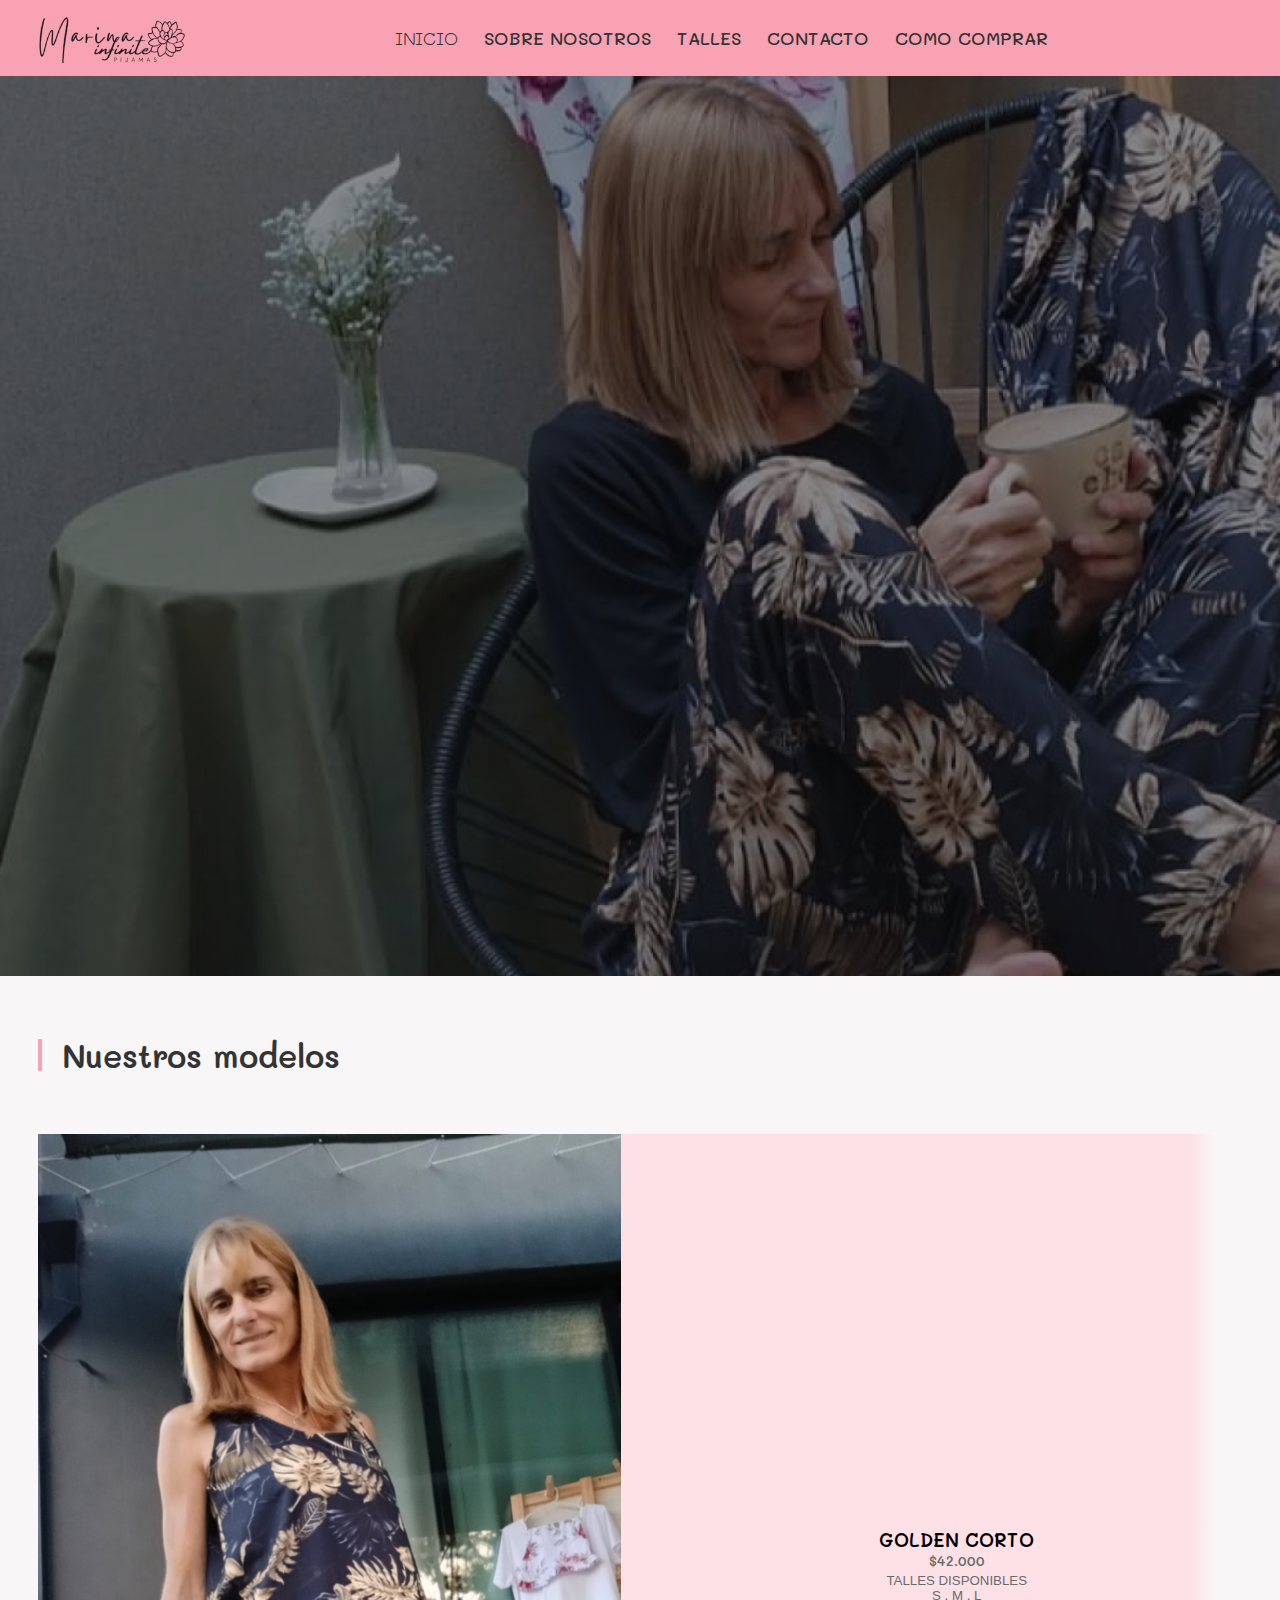
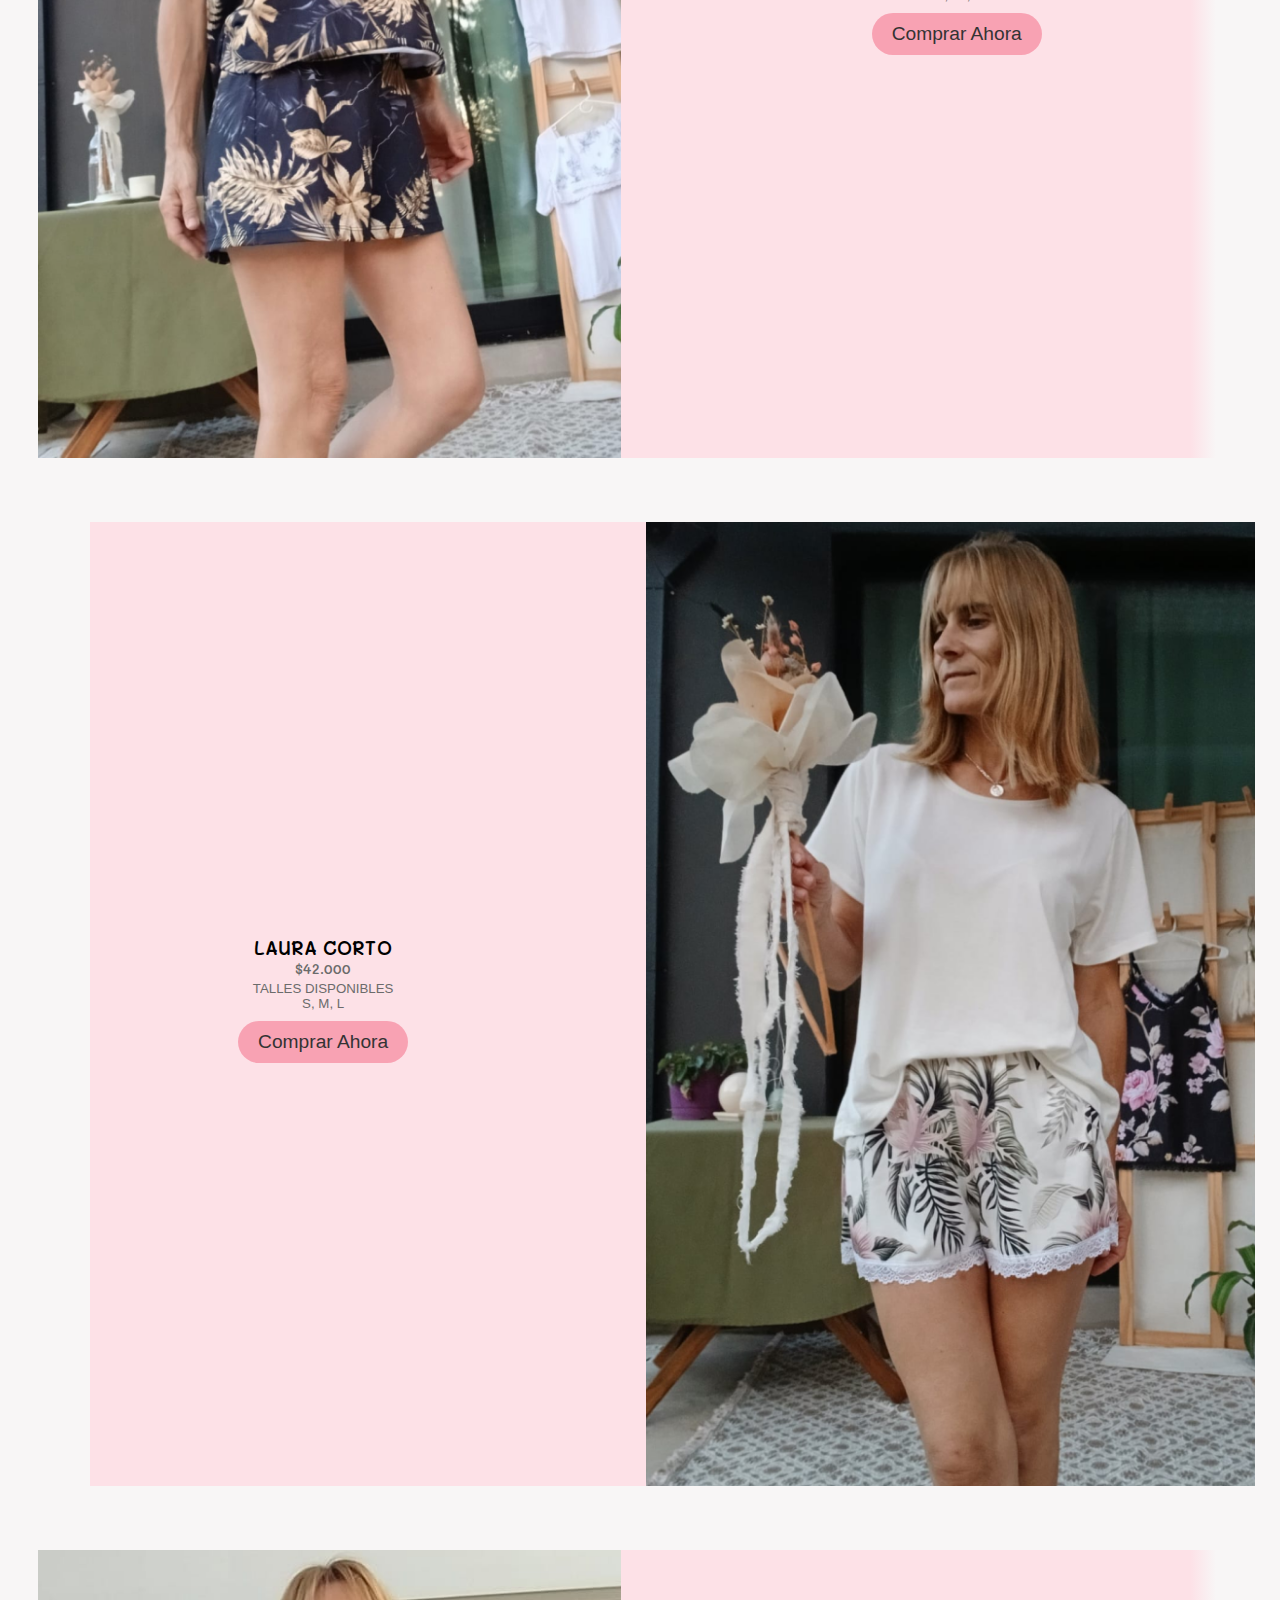
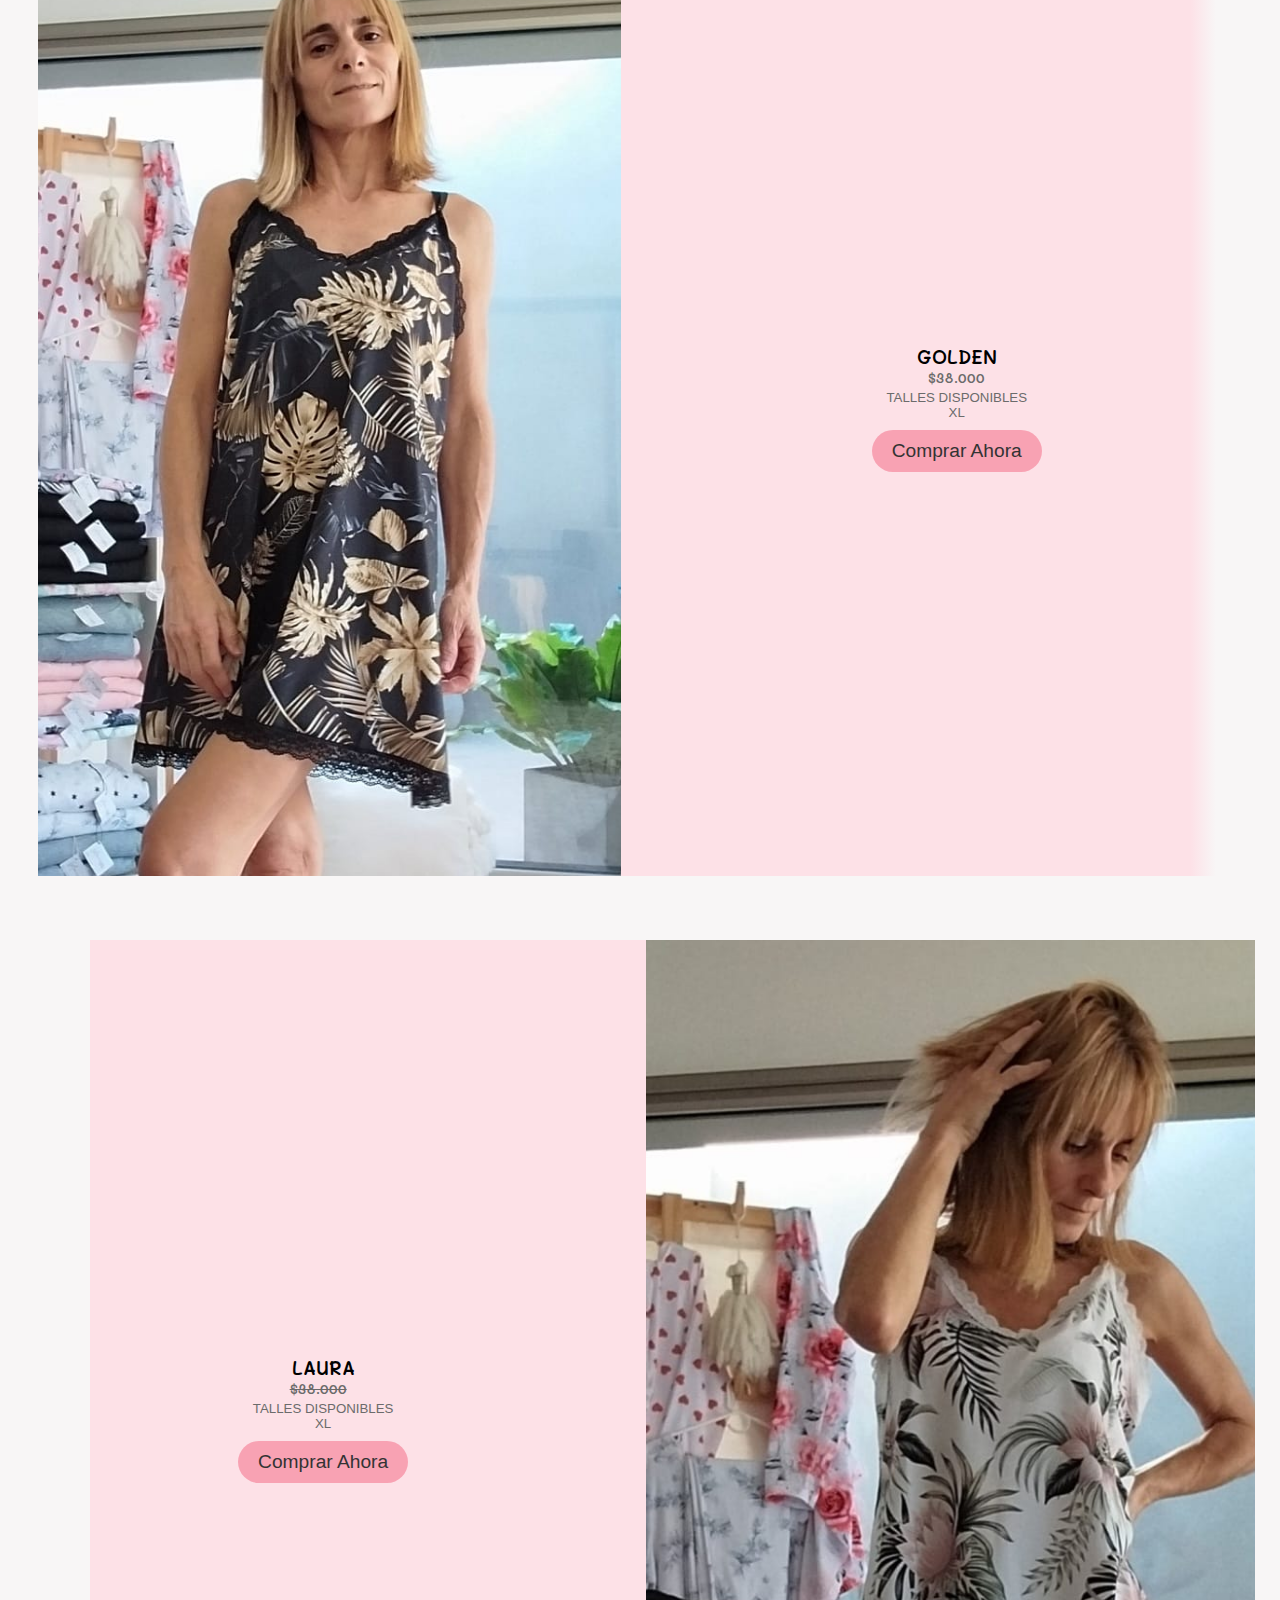
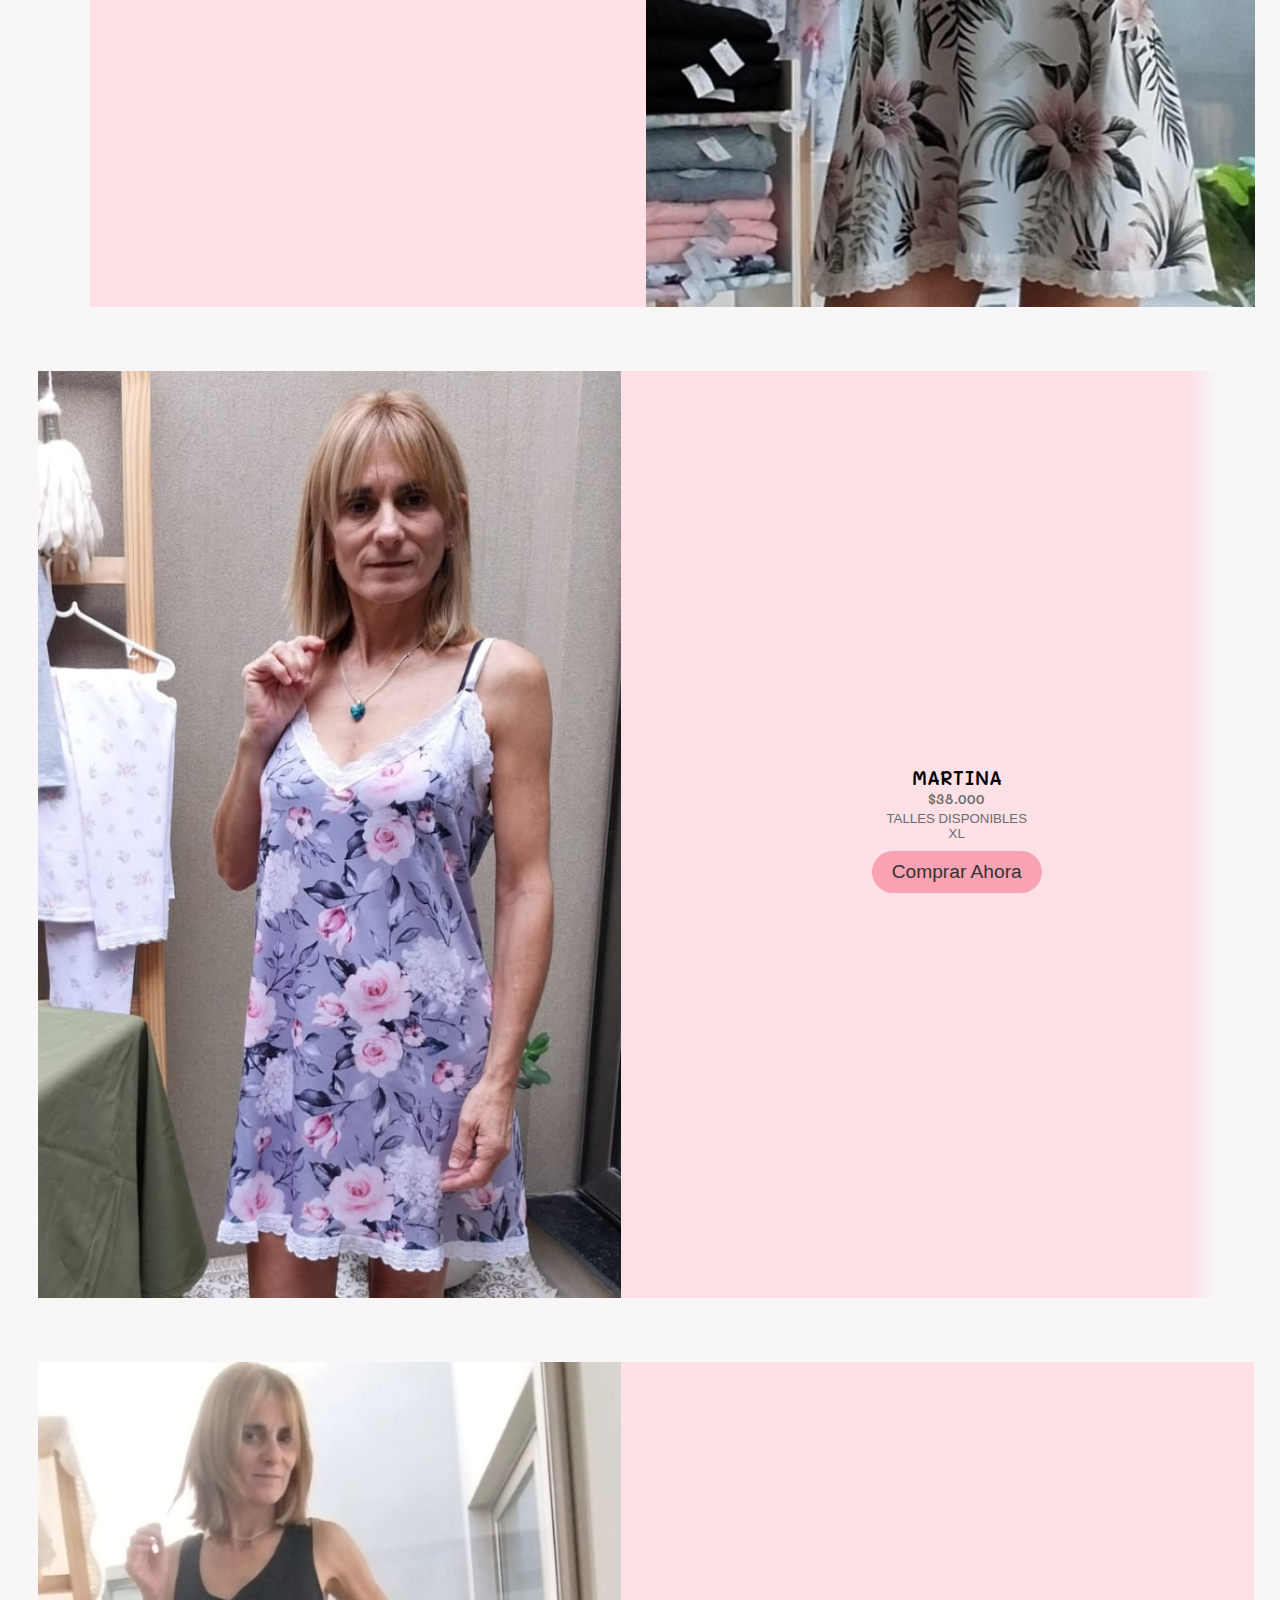
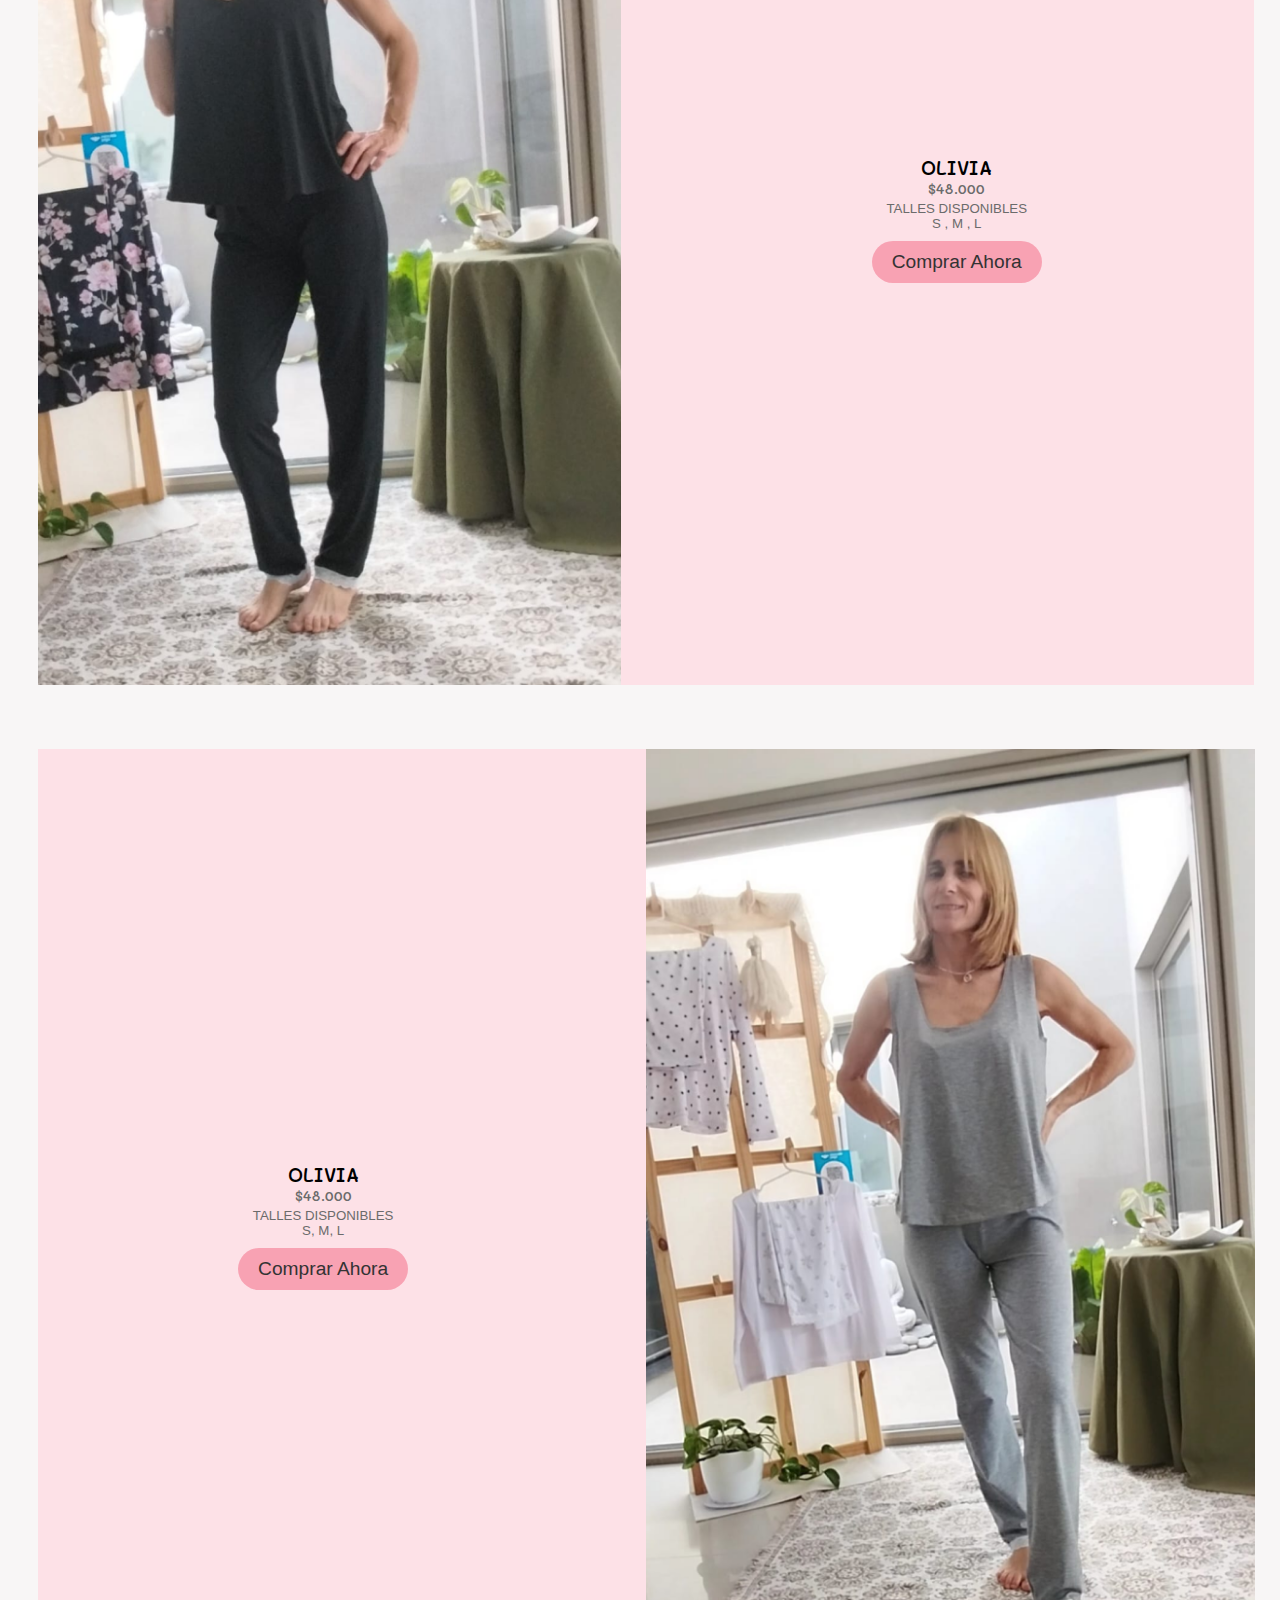
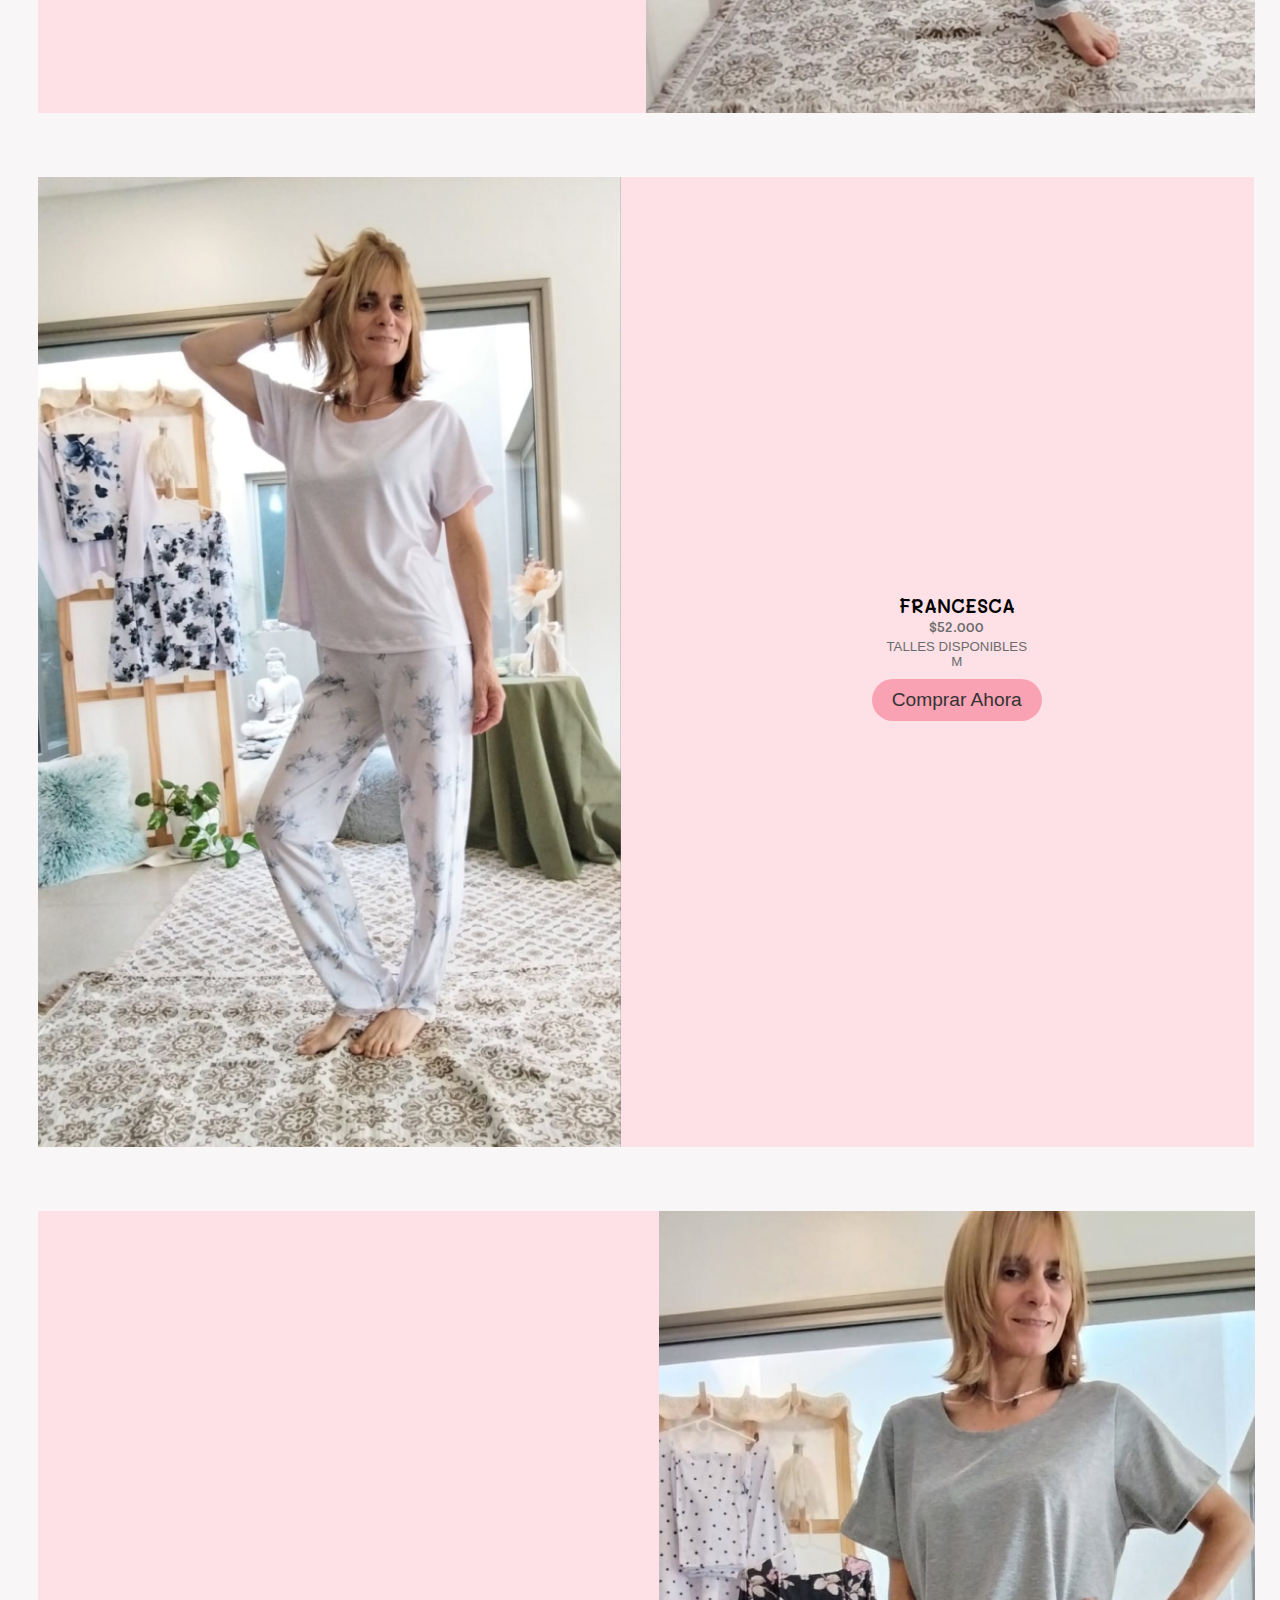
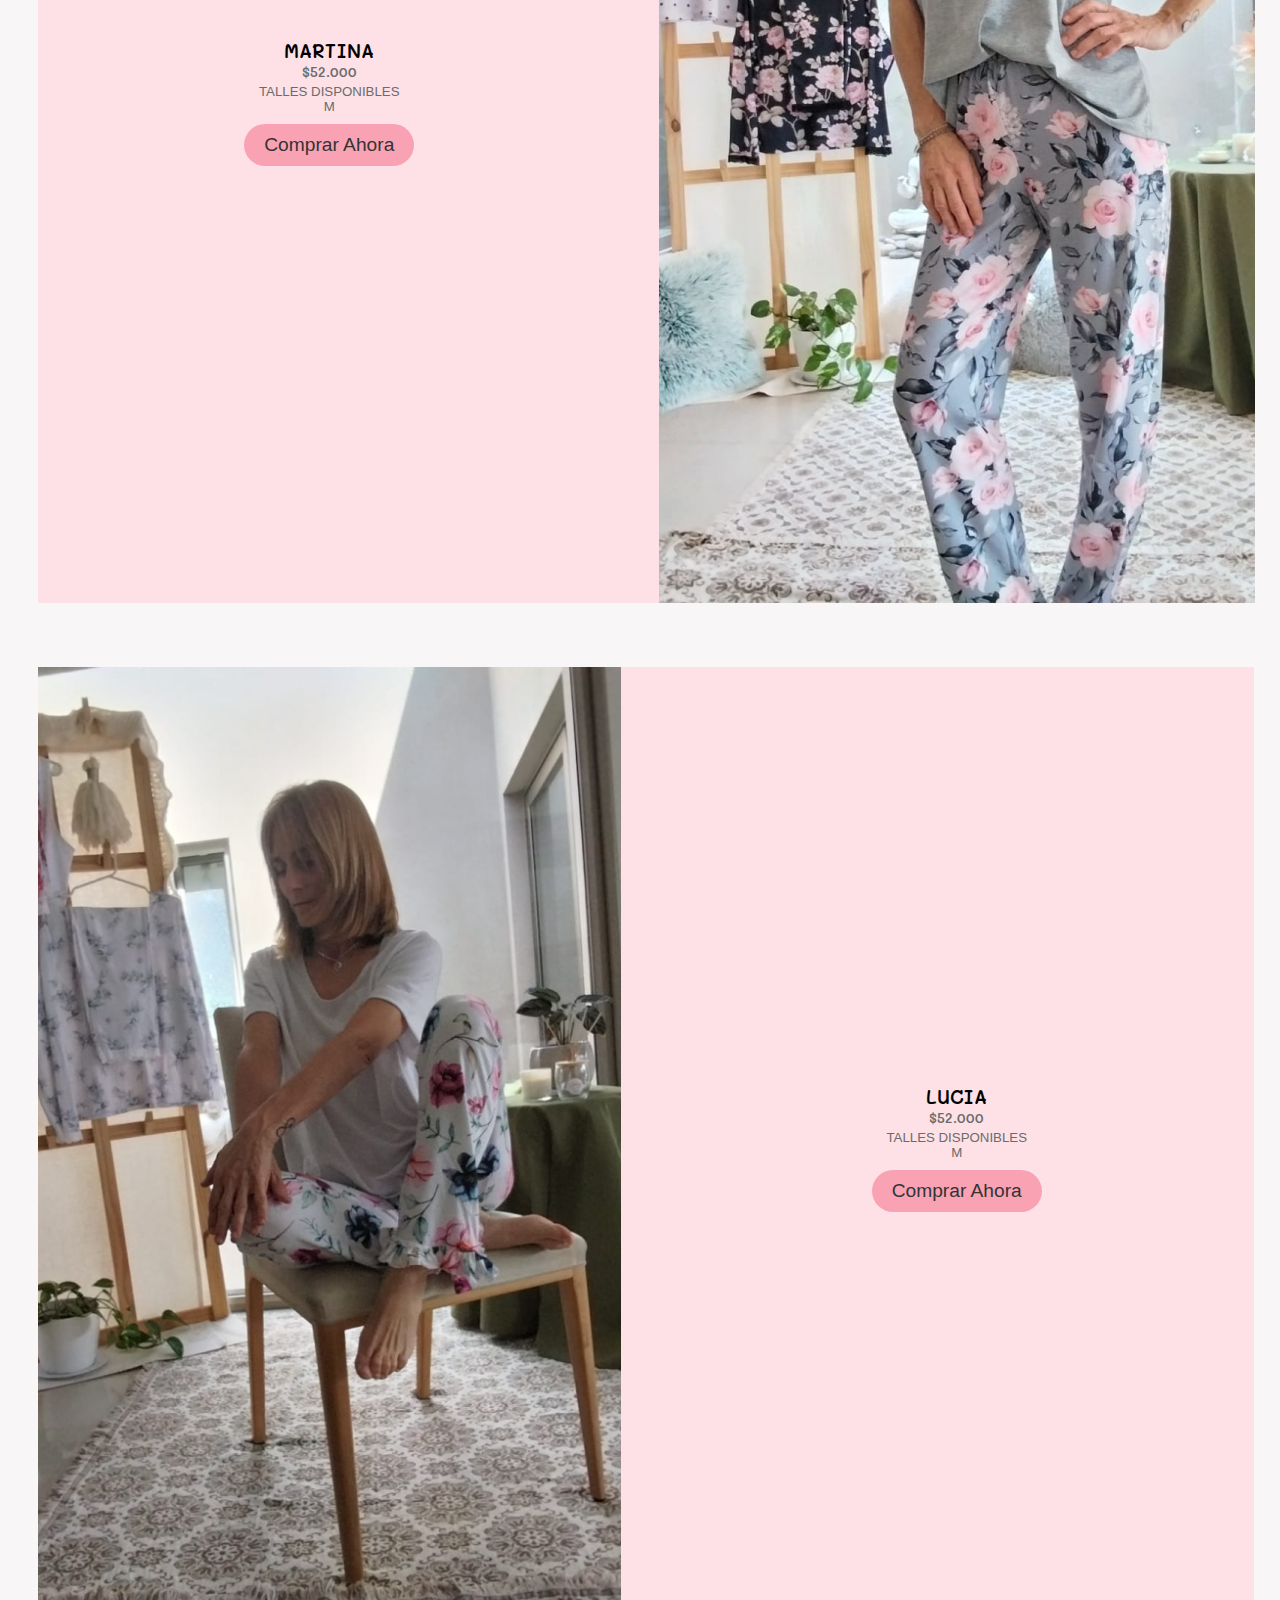
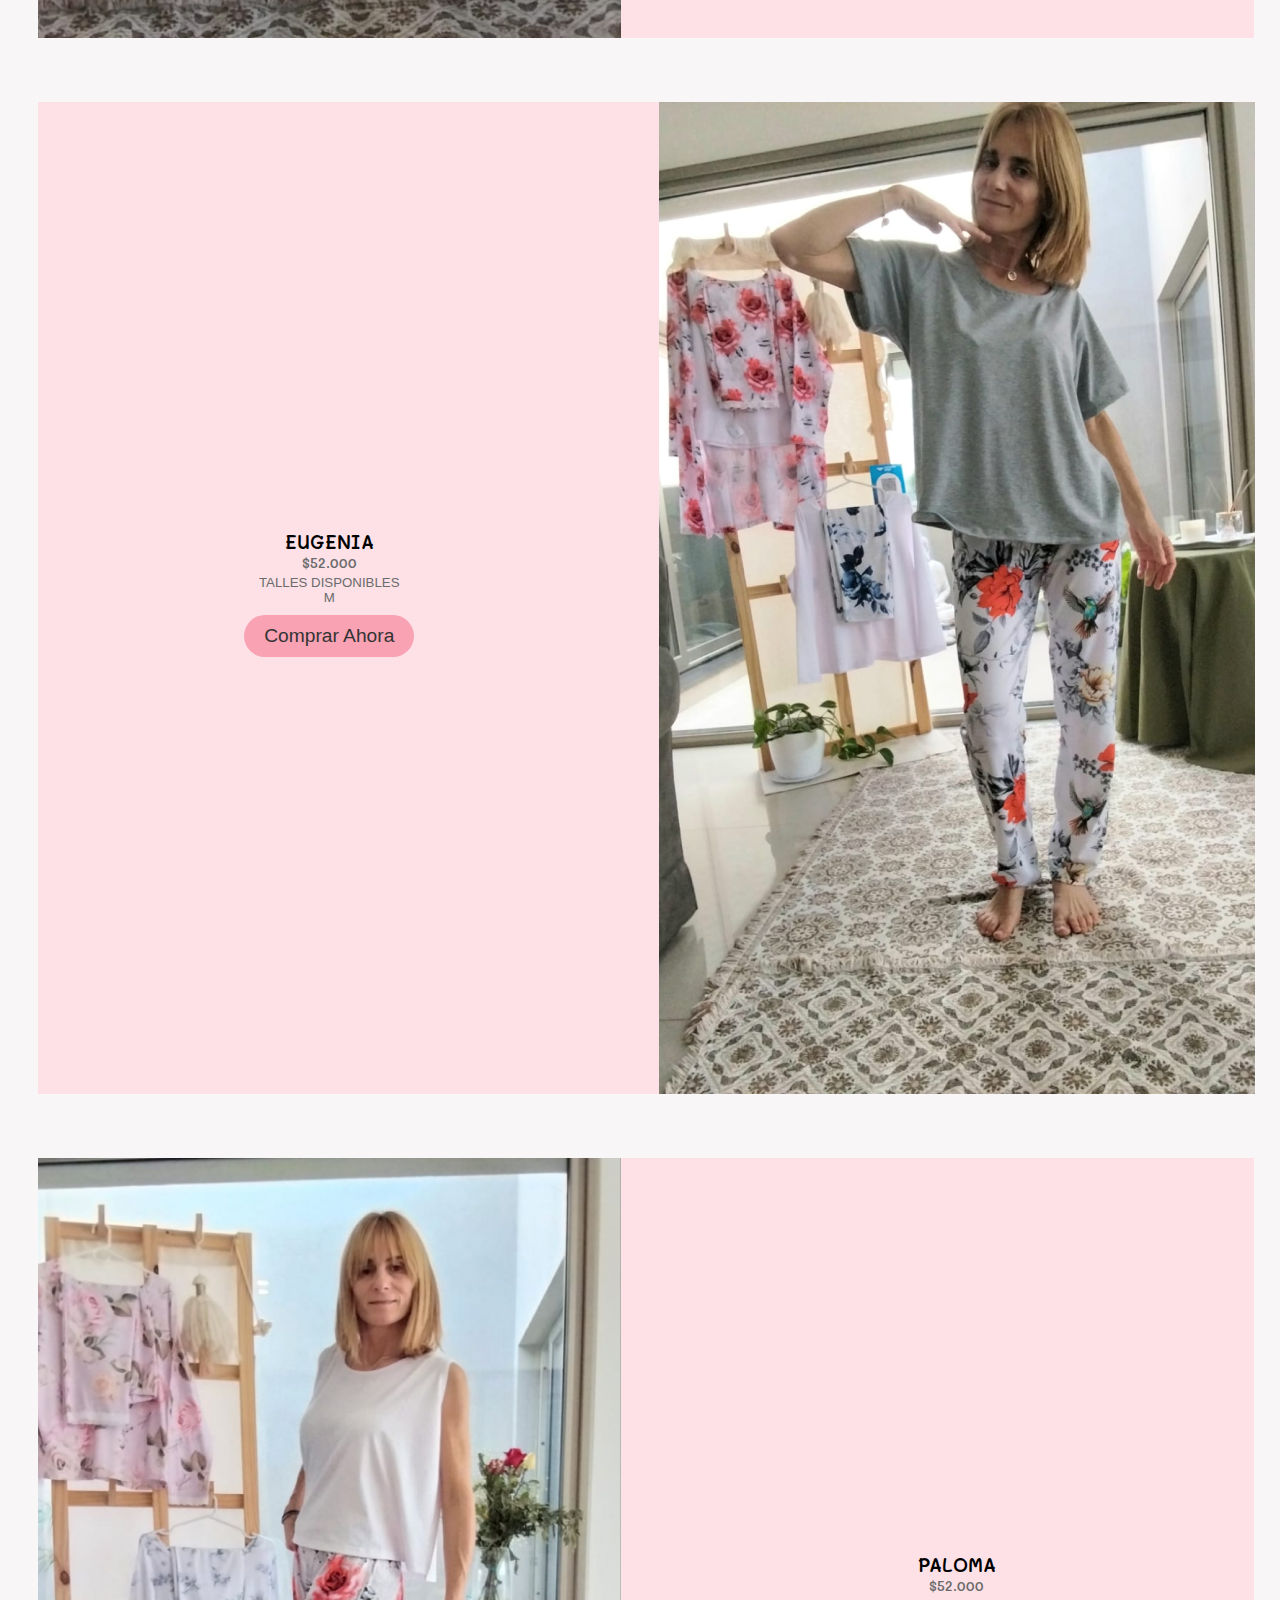
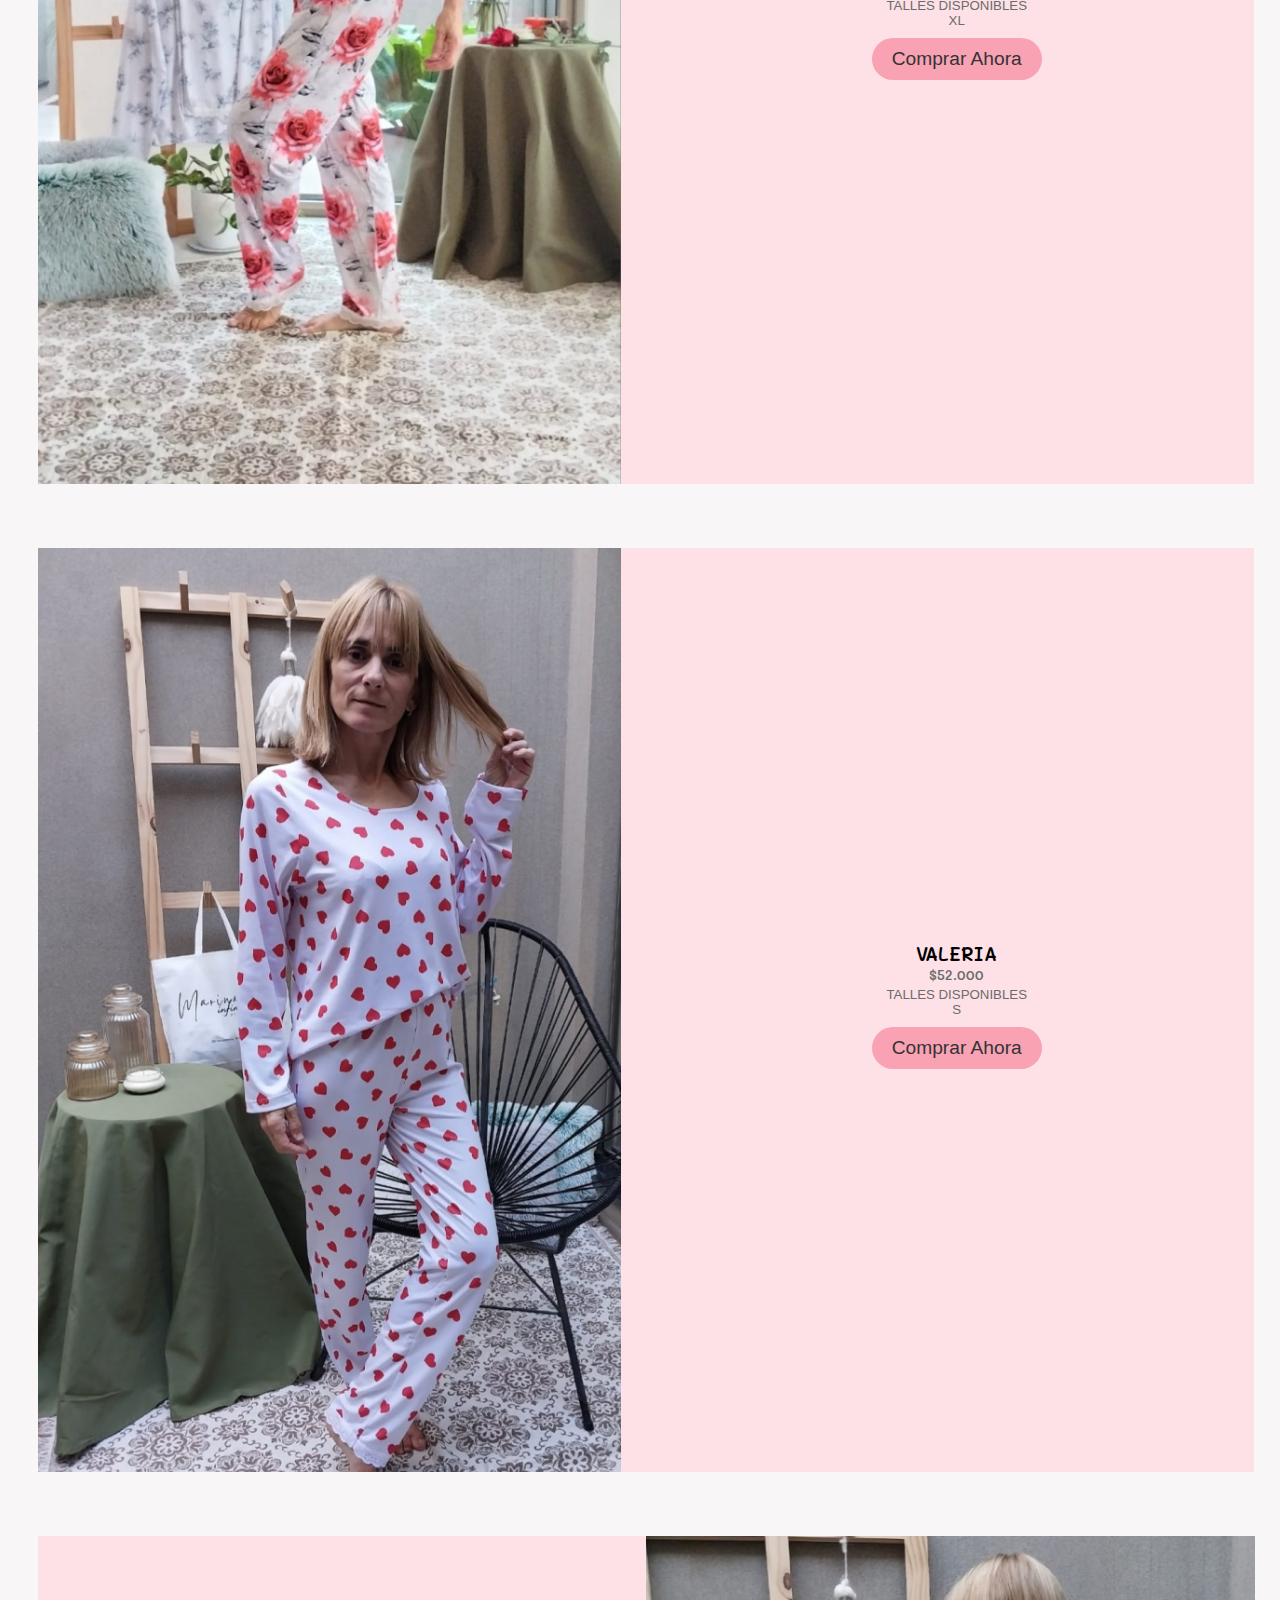
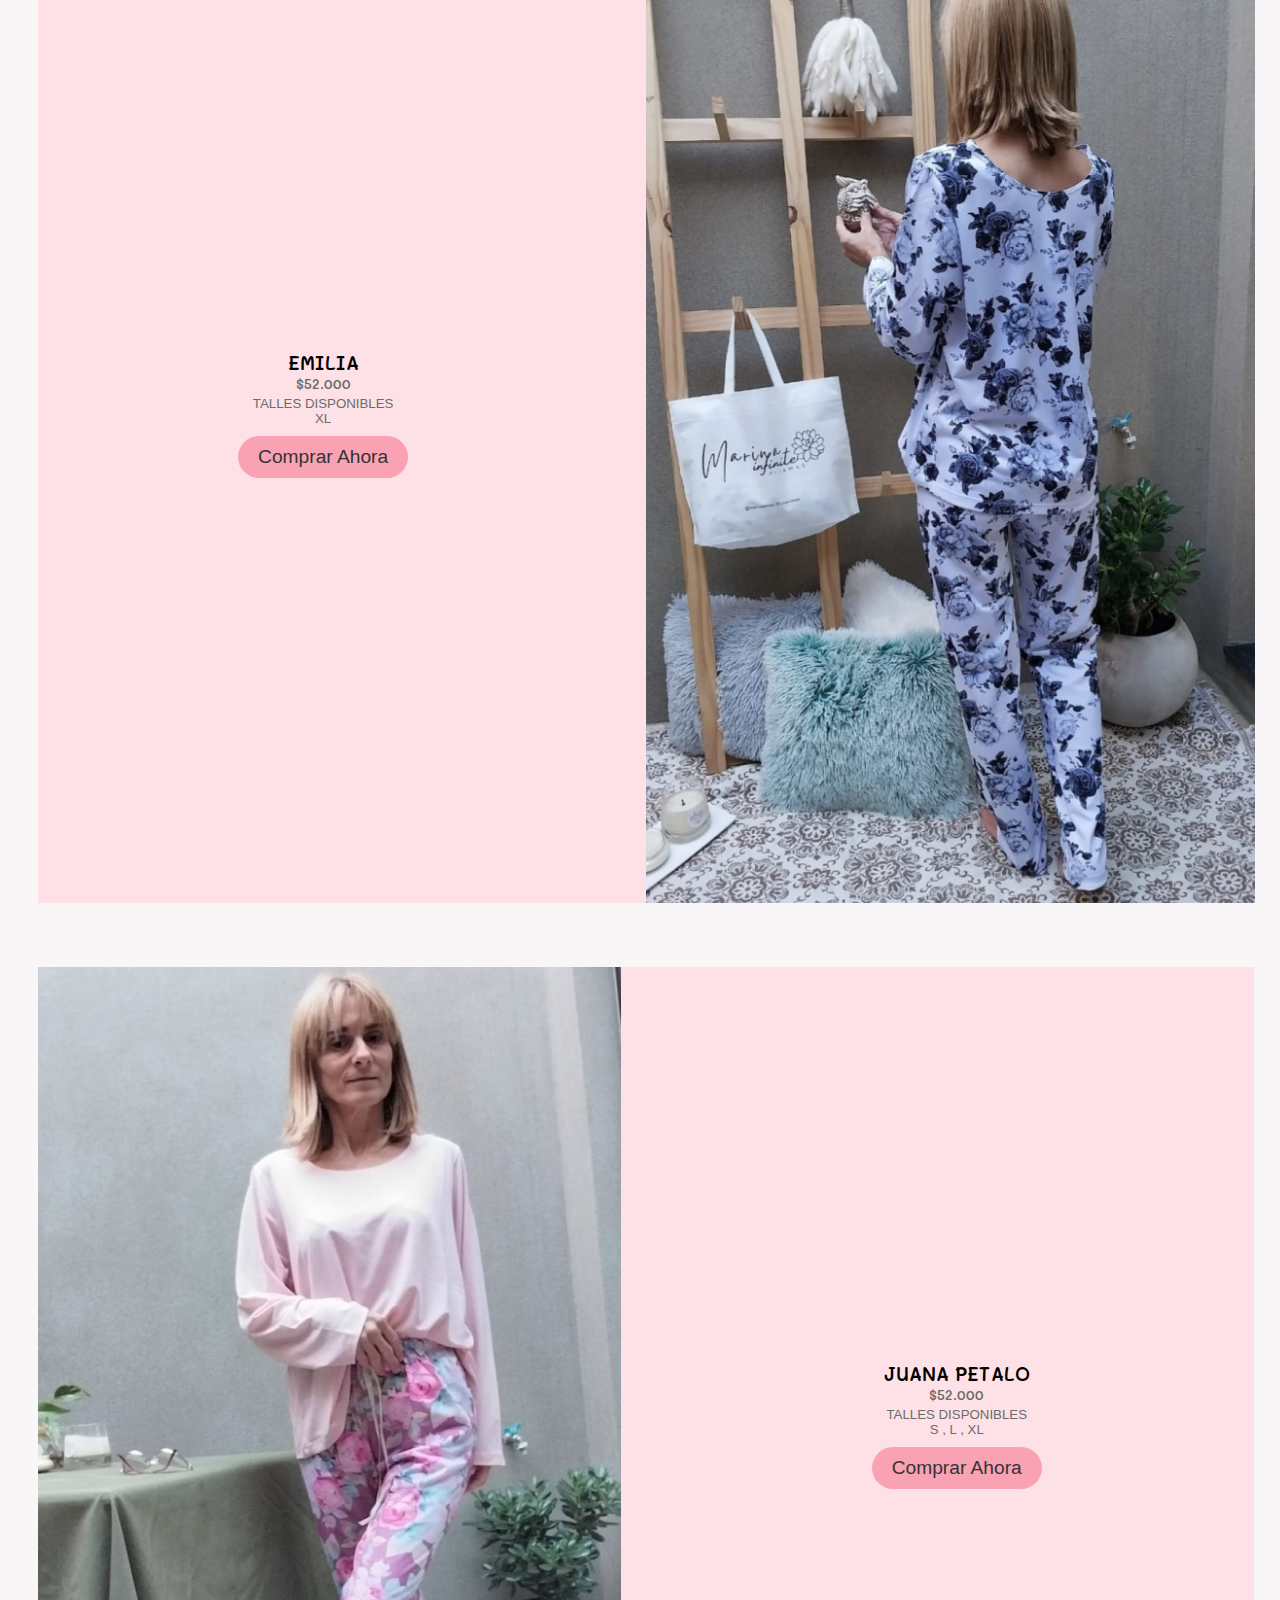
==== commit 51a6031f: "Update index.html" ====
--- a/index.html
+++ b/index.html
@@ -106,9 +106,9 @@
      <!-- EMPIEZAN FOTOS DE PIJAMAS (ESTAN EN ORDEN ZIC ZAC, IZQUIERDA DERECHA) -->
 
 
-     <div class="modelos colorizquierda"> <!-- IZQUIERDA -->
+     <div class="modelos colorderecha"> <!-- derecha -->
         <img class="padding" src="img/GOLDENCORTO.png" alt="foto3">
-        <div class="textoycarrito  padding3">
+        <div class="textoycarrito  padding4">
             <h3 class="mali-semibold">GOLDEN CORTO</h3>
             <h5  class=" precio cambiocolor mali-semibold">$42.000</h5>
             <h5 class="talles cambiocolor average-sans-regular">TALLES DISPONIBLES<br>S , M , L</h5>
@@ -117,9 +117,9 @@
         </div>
      </div>
 
-     <div class="modelos colorderecha"> <!-- DERECHA -->
-         
-        <div class="textoycarrito padding4">
+     <div class="modelos colorizquierda"> <!-- izquierda -->
+         
+        <div class="textoycarrito padding3">
             <h3 class="mali-semibold">LAURA CORTO</h3>
             <h5  class=" precio cambiocolor mali-semibold">$42.000</h5>
            <h5 class="talles cambiocolor average-sans-regular">TALLES DISPONIBLES<br>
@@ -129,6 +129,39 @@
   
         </div>
         <img class="padding2"  src="img/corto.png" alt="foto2">
+     </div>
+
+             <div class="modelos colorderecha"> <!-- derecha -->
+        <img class="padding" src="img/golden.png" alt="foto3">
+        <div class="textoycarrito  padding4">
+            <h3 class="mali-semibold">GOLDEN</h3>
+            <h5  class="precio cambiocolor mali-semibold">$38.000</h5>
+            <h5 class="talles cambiocolor average-sans-regular">TALLES DISPONIBLES<br>XL</h5>
+            <p class="boton average-sans-regular  add-to-cart" id="boton-pedir-ahora">Comprar Ahora</p>
+
+        </div>
+     </div>
+
+     <div class="modelos colorizquierda"> <!-- izquierda -->
+        <div class="textoycarrito padding3">
+            <h3 class="mali-semibold">LAURA</h3>
+            <h5  class="tacha precio cambiocolor mali-semibold">$38.000</h5>
+            <h5 class="talles cambiocolor average-sans-regular">TALLES DISPONIBLES<br>XL</h5>
+            <p class="boton average-sans-regular  add-to-cart" id="boton-pedir-ahora">Comprar Ahora</p>
+
+        </div>
+        <img class="padding2"  src="img/laura.png" alt="foto4">
+     </div>
+     
+     <div class="modelos colorderecha"> <!-- derecha -->
+        <img class="padding" src="img/martina2.png" alt="foto3">
+        <div class="textoycarrito  padding4">
+            <h3 class="mali-semibold">MARTINA</h3>
+            <h5  class=" precio cambiocolor mali-semibold">$38.000</h5>
+            <h5 class="talles cambiocolor average-sans-regular">TALLES DISPONIBLES<br>XL</h5>
+            <p class="boton average-sans-regular  add-to-cart" id="boton-pedir-ahora">Comprar Ahora</p>
+
+        </div>
      </div>
 
         <div class="modelos colorizquierda"> <!-- IZQUIERDA -->
@@ -368,38 +401,7 @@
         <img class="padding2"  src="img/morena.png" alt="foto4">
      </div>
 
-     <div class="modelos colorizquierda"> <!-- IZQUIERDA -->
-        <img class="padding" src="img/golden.png" alt="foto3">
-        <div class="textoycarrito  padding3">
-            <h3 class="mali-semibold">GOLDEN</h3>
-            <h5  class="precio cambiocolor mali-semibold">$38.000</h5>
-            <h5 class="talles cambiocolor average-sans-regular">TALLES DISPONIBLES<br>XL</h5>
-            <p class="boton average-sans-regular  add-to-cart" id="boton-pedir-ahora">Comprar Ahora</p>
-
-        </div>
-     </div>
-
-     <div class="modelos colorderecha"> <!-- DERECHA -->
-        <div class="textoycarrito padding4">
-            <h3 class="mali-semibold">LAURA</h3>
-            <h5  class="tacha precio cambiocolor mali-semibold">$38.000</h5>
-            <h5 class="talles cambiocolor average-sans-regular">TALLES DISPONIBLES<br>XL</h5>
-            <p class="boton average-sans-regular  add-to-cart" id="boton-pedir-ahora">Comprar Ahora</p>
-
-        </div>
-        <img class="padding2"  src="img/laura.png" alt="foto4">
-     </div>
-     
-     <div class="modelos colorizquierda"> <!-- IZQUIERDA -->
-        <img class="padding" src="img/martina2.png" alt="foto3">
-        <div class="textoycarrito  padding3">
-            <h3 class="mali-semibold">MARTINA</h3>
-            <h5  class=" precio cambiocolor mali-semibold">$38.000</h5>
-            <h5 class="talles cambiocolor average-sans-regular">TALLES DISPONIBLES<br>XL</h5>
-            <p class="boton average-sans-regular  add-to-cart" id="boton-pedir-ahora">Comprar Ahora</p>
-
-        </div>
-     </div>
+
 
     
 
@@ -431,6 +433,37 @@
                 <p class="boton1 average-sans-regular  " data-app-link="https://wa.me/2241697504">Comprar Ahora</p>
              </div>
         </div>
+
+          <div class="modelos2">
+            <img class="centrar"  src="img/laura.png" alt="foto12">
+             <div class="textoycarrito1">
+                <h3 class="mali-semibold">LAURA</h3>
+                <h5  class=" precio cambiocolor mali-semibold">$38.000</h5>
+                <h5 class="cambiocolor average-sans-regular">TALLES DISPONIBLES<br>XL</h5>
+                <p class="boton1 average-sans-regular  " data-app-link="https://wa.me/2241697504">Comprar Ahora</p>
+             </div>
+        </div>
+
+        <div class="modelos2">
+            <img class="centrar"  src="img/martina2.png" alt="foto12">
+             <div class="textoycarrito1">
+                <h3 class="mali-semibold">MARTINA</h3>
+                <h5  class=" precio cambiocolor mali-semibold">$38.000</h5>
+                <h5 class="cambiocolor average-sans-regular">TALLES DISPONIBLES<br>XL</h5>
+                <p class="boton1 average-sans-regular  " data-app-link="https://wa.me/2241697504">Comprar Ahora</p>
+             </div>
+        </div>
+
+        <div class="modelos2">
+            <img class="centrar"  src="img/golden.png" alt="foto12">
+             <div class="textoycarrito1">
+                <h3 class="mali-semibold">GOLDEN</h3>
+                <h5  class=" precio cambiocolor mali-semibold">$38.000</h5>
+                <h5 class="cambiocolor average-sans-regular">TALLES DISPONIBLES<br>XL</h5>
+                <p class="boton1 average-sans-regular  " data-app-link="https://wa.me/2241697504">Comprar Ahora</p>
+             </div>
+        </div>
+
 
         <div class="modelos2">
             <img class="centrar"  src="img/paloma.png" alt="foto11">
@@ -646,36 +679,7 @@
              </div>
         </div>
 
-       <div class="modelos2">
-            <img class="centrar"  src="img/laura.png" alt="foto12">
-             <div class="textoycarrito1">
-                <h3 class="mali-semibold">LAURA</h3>
-                <h5  class=" precio cambiocolor mali-semibold">$38.000</h5>
-                <h5 class="cambiocolor average-sans-regular">TALLES DISPONIBLES<br>XL</h5>
-                <p class="boton1 average-sans-regular  " data-app-link="https://wa.me/2241697504">Comprar Ahora</p>
-             </div>
-        </div>
-
-        <div class="modelos2">
-            <img class="centrar"  src="img/martina2.png" alt="foto12">
-             <div class="textoycarrito1">
-                <h3 class="mali-semibold">MARTINA</h3>
-                <h5  class=" precio cambiocolor mali-semibold">$38.000</h5>
-                <h5 class="cambiocolor average-sans-regular">TALLES DISPONIBLES<br>XL</h5>
-                <p class="boton1 average-sans-regular  " data-app-link="https://wa.me/2241697504">Comprar Ahora</p>
-             </div>
-        </div>
-
-        <div class="modelos2">
-            <img class="centrar"  src="img/golden.png" alt="foto12">
-             <div class="textoycarrito1">
-                <h3 class="mali-semibold">GOLDEN</h3>
-                <h5  class=" precio cambiocolor mali-semibold">$38.000</h5>
-                <h5 class="cambiocolor average-sans-regular">TALLES DISPONIBLES<br>XL</h5>
-                <p class="boton1 average-sans-regular  " data-app-link="https://wa.me/2241697504">Comprar Ahora</p>
-             </div>
-        </div>
-
+      
      </div> 
 
         <!-- FINAL DE LOS MODELOS.. -->
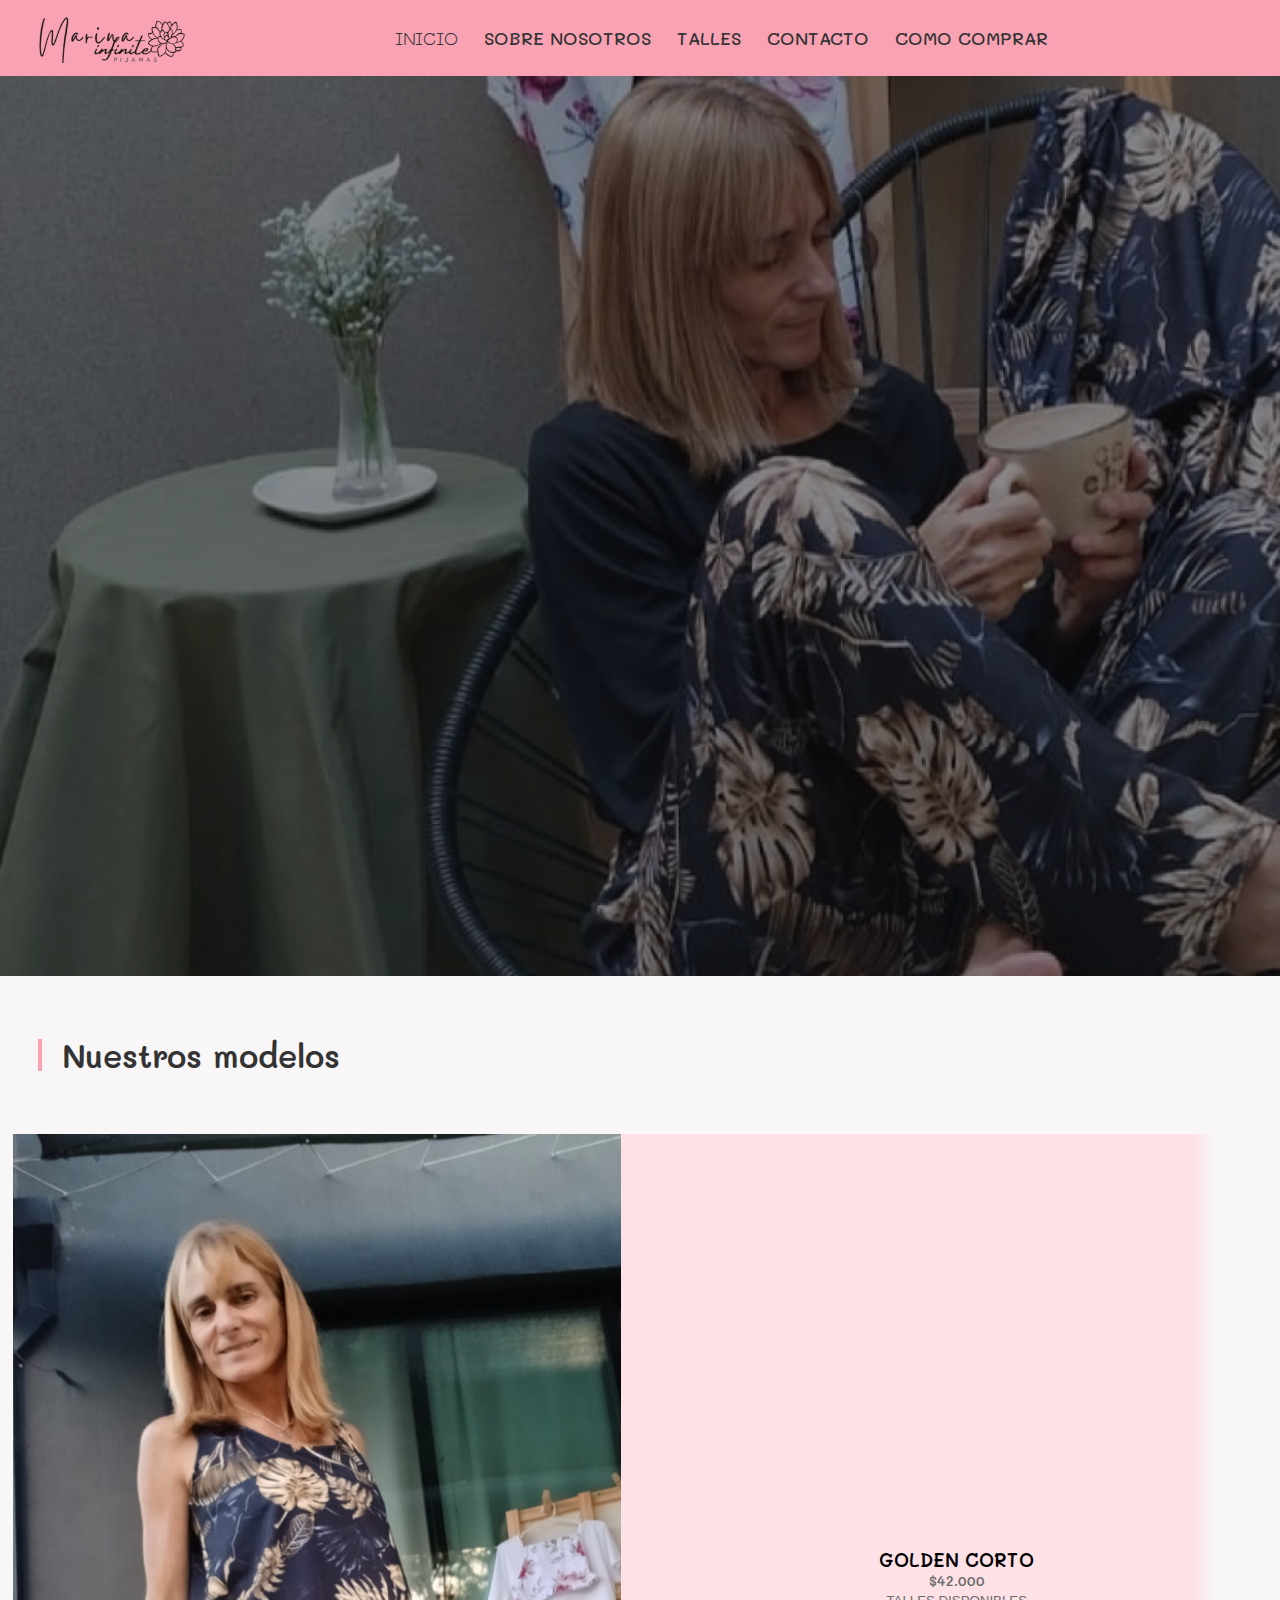
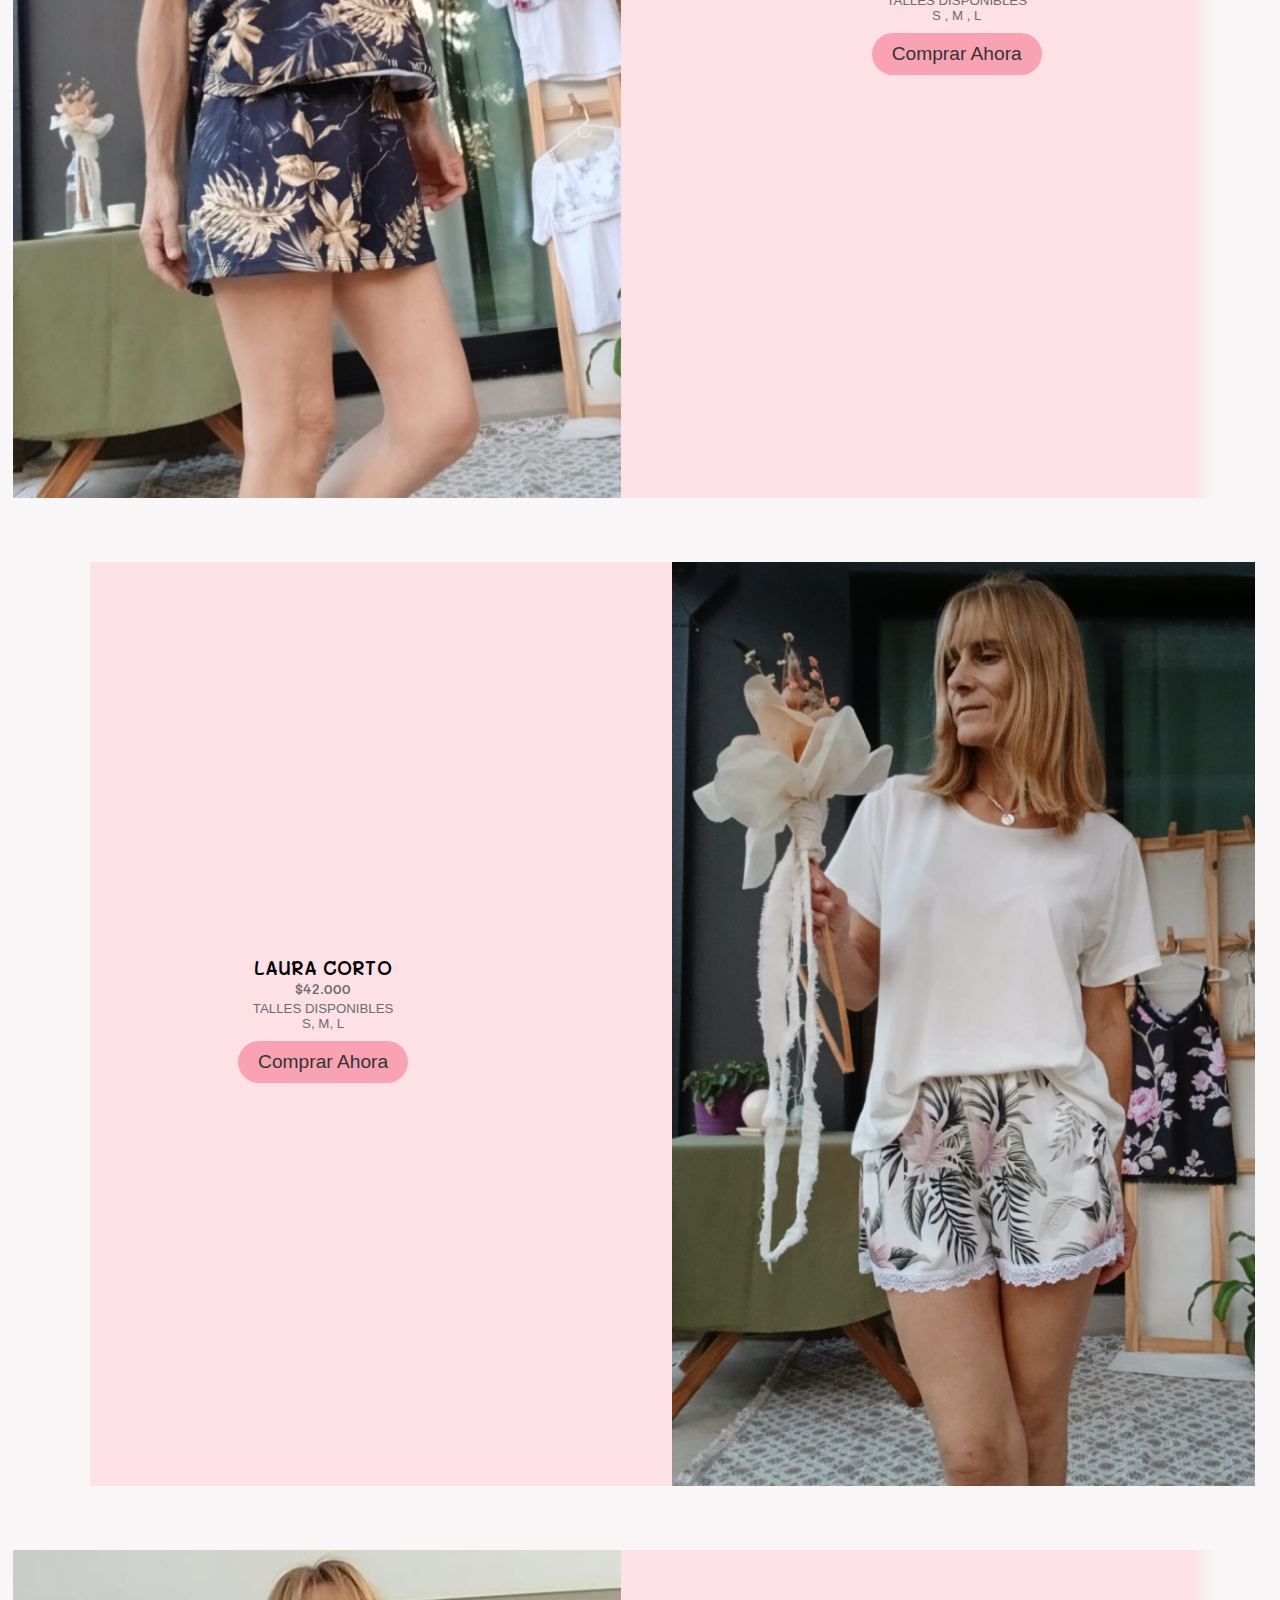
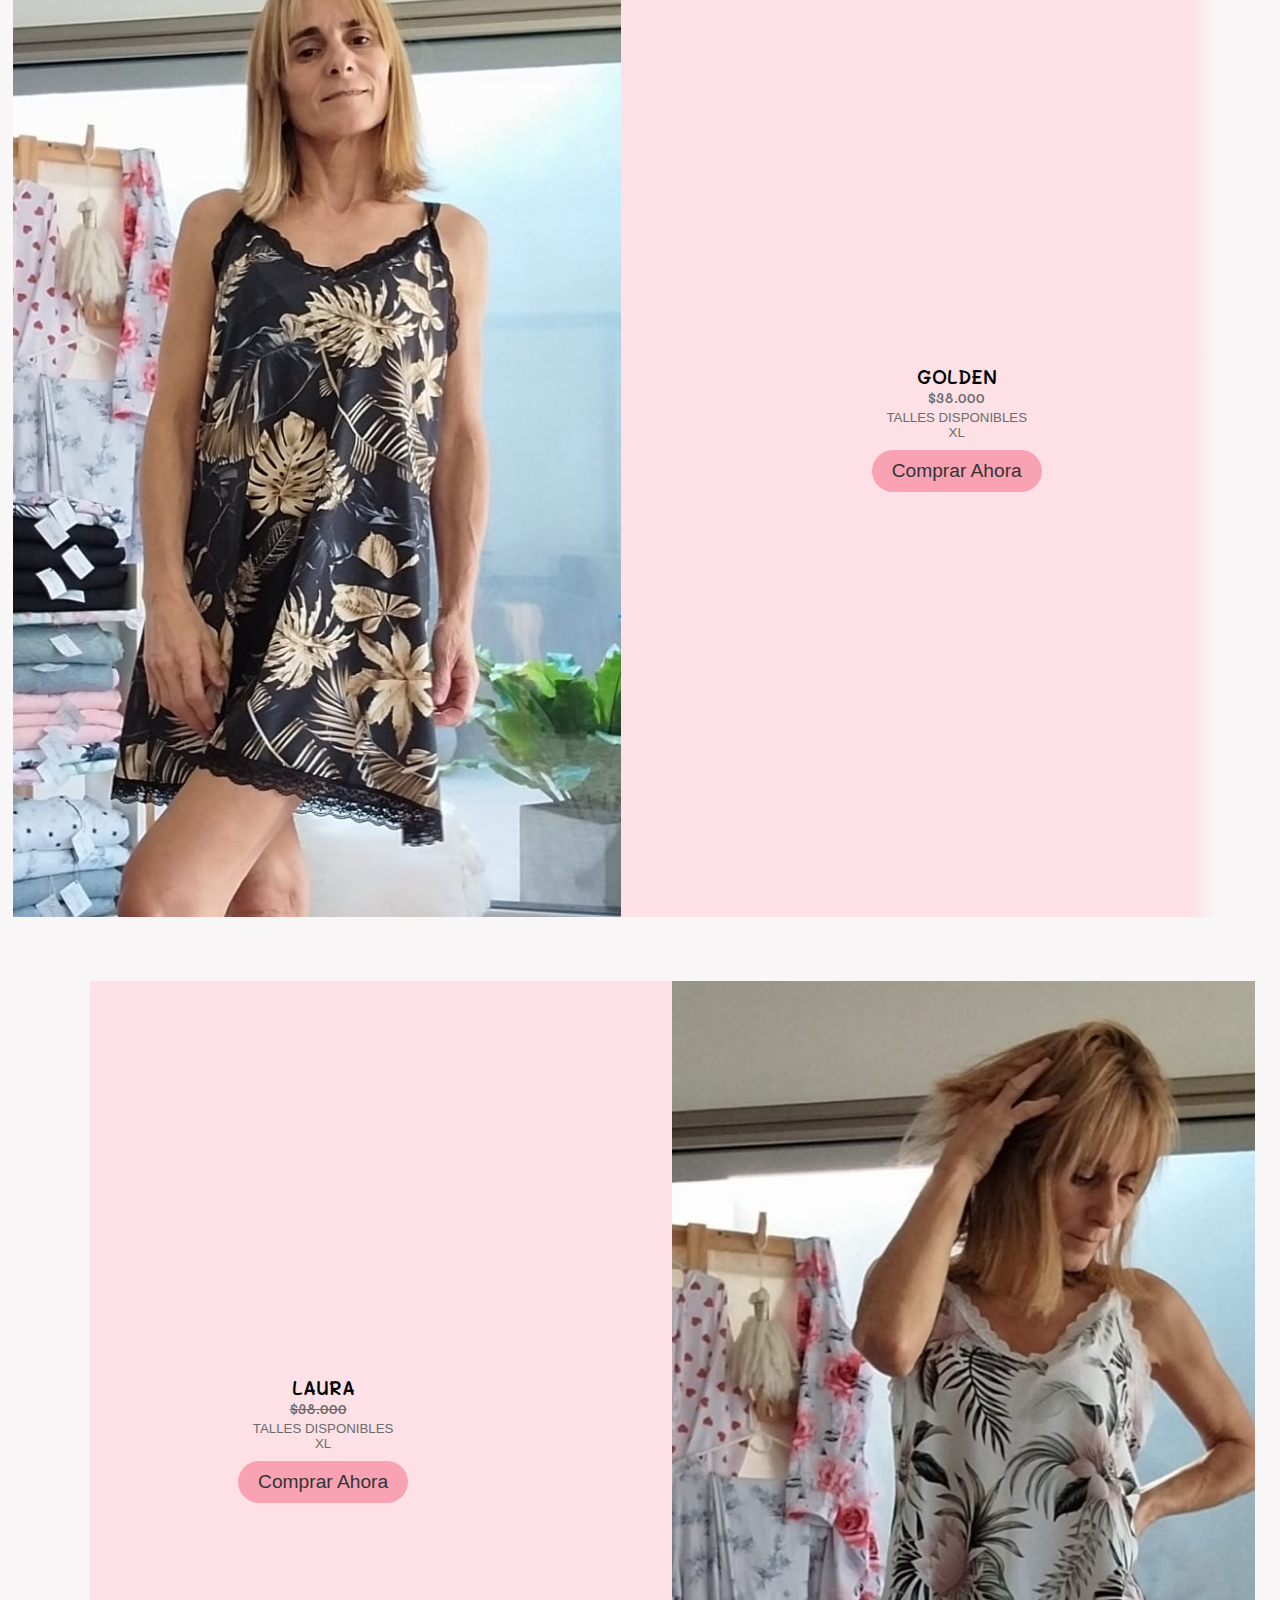
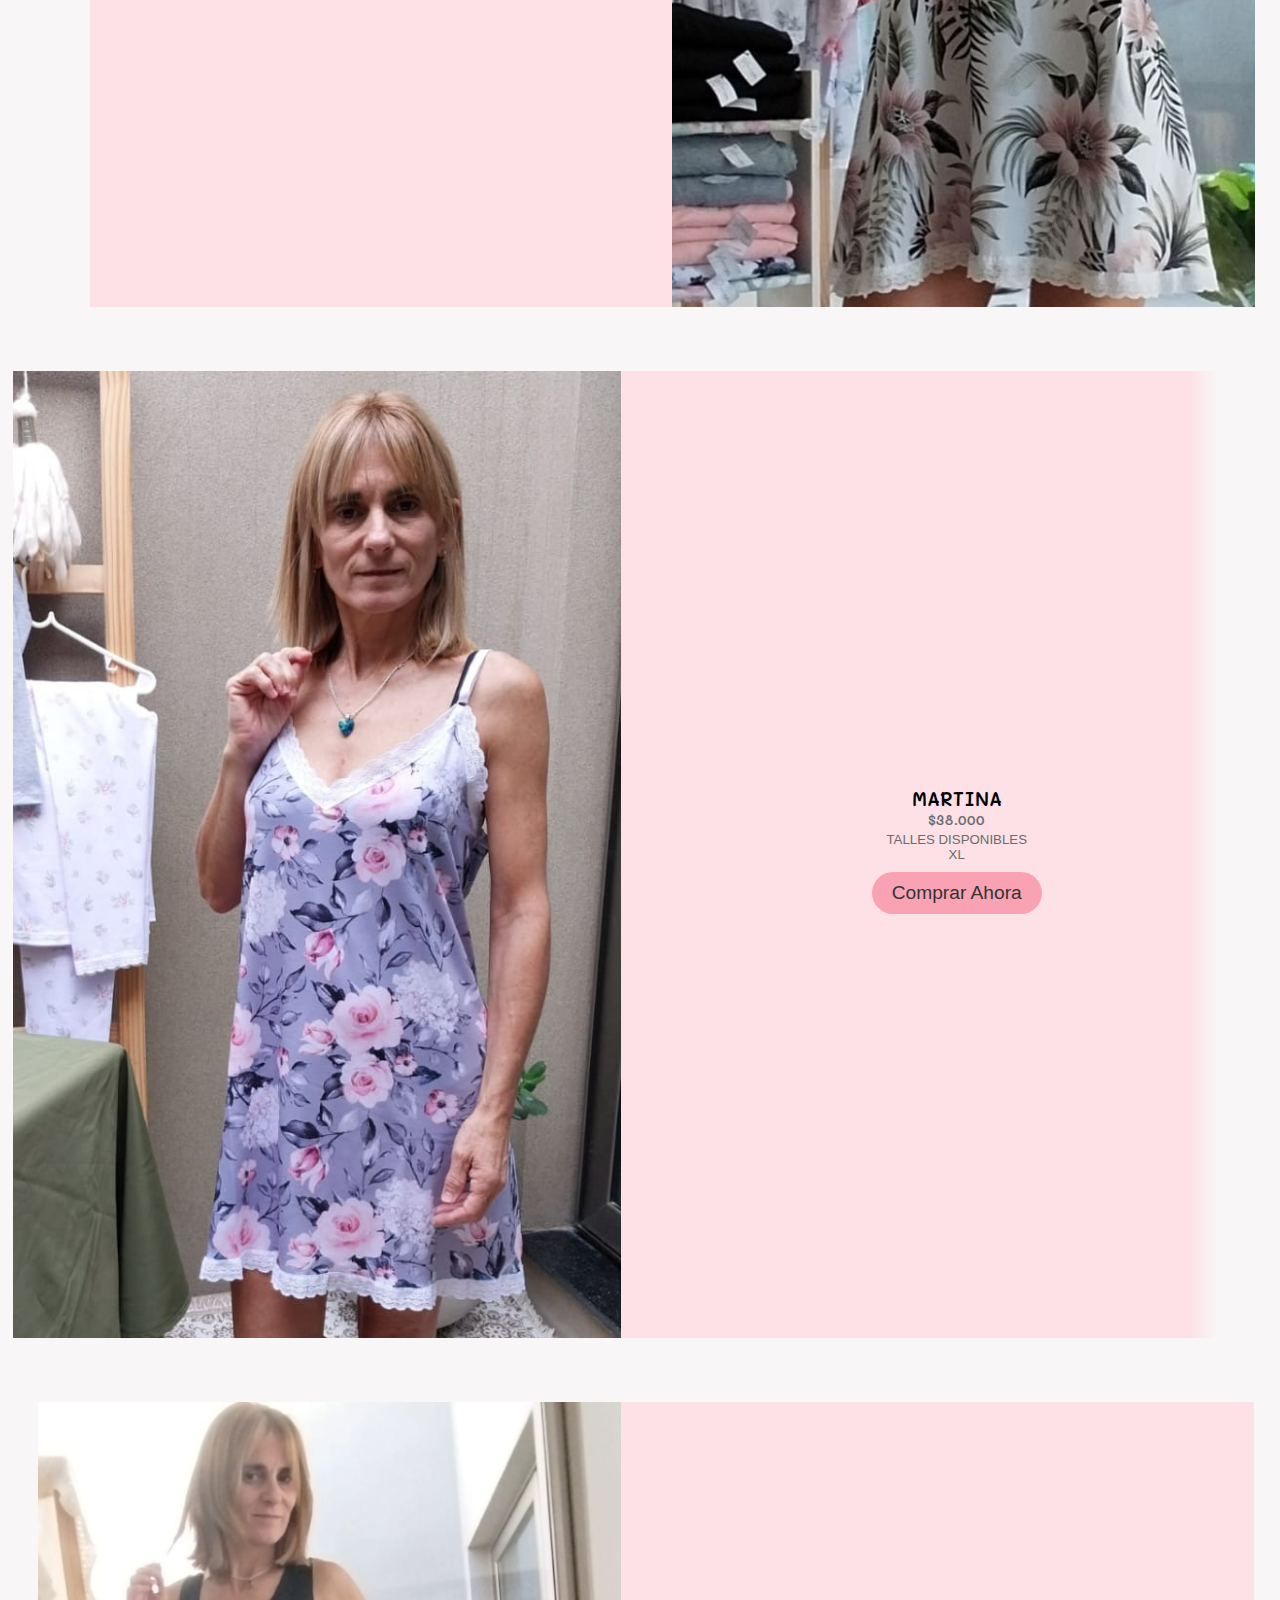
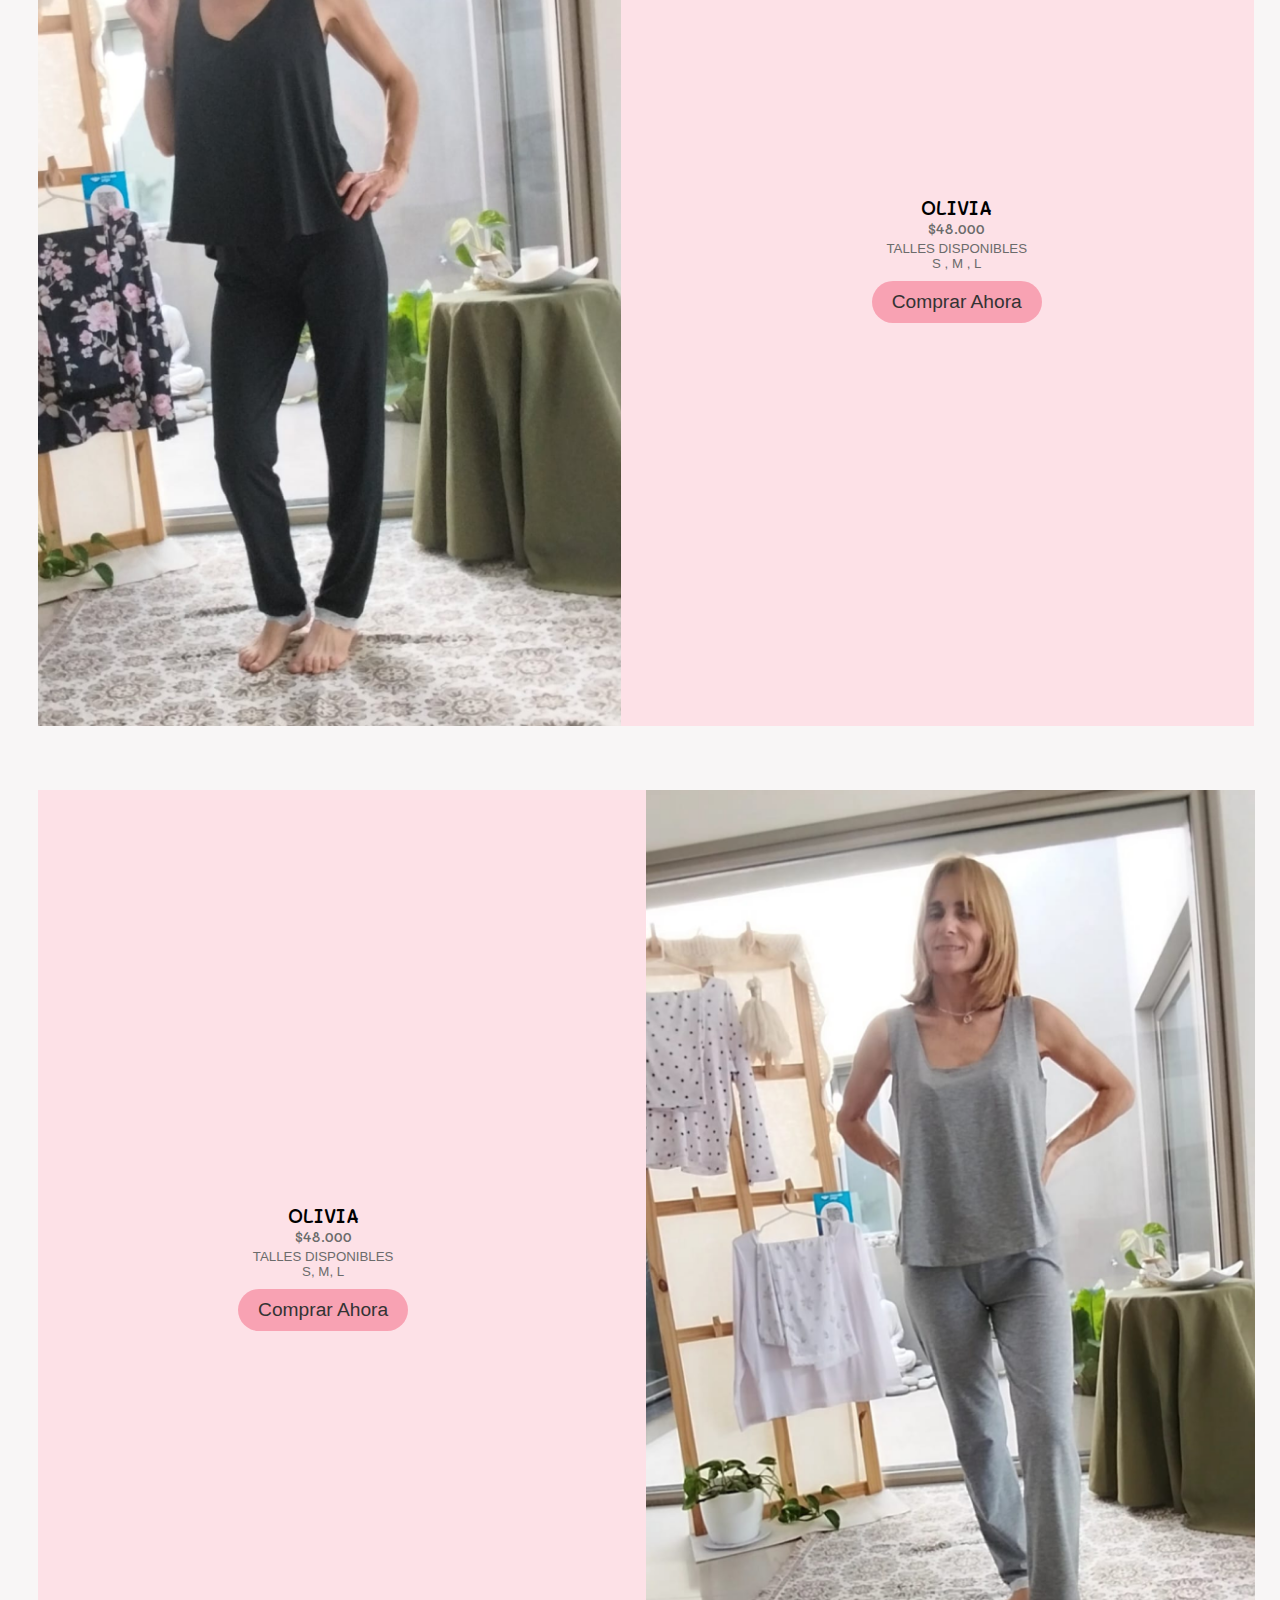
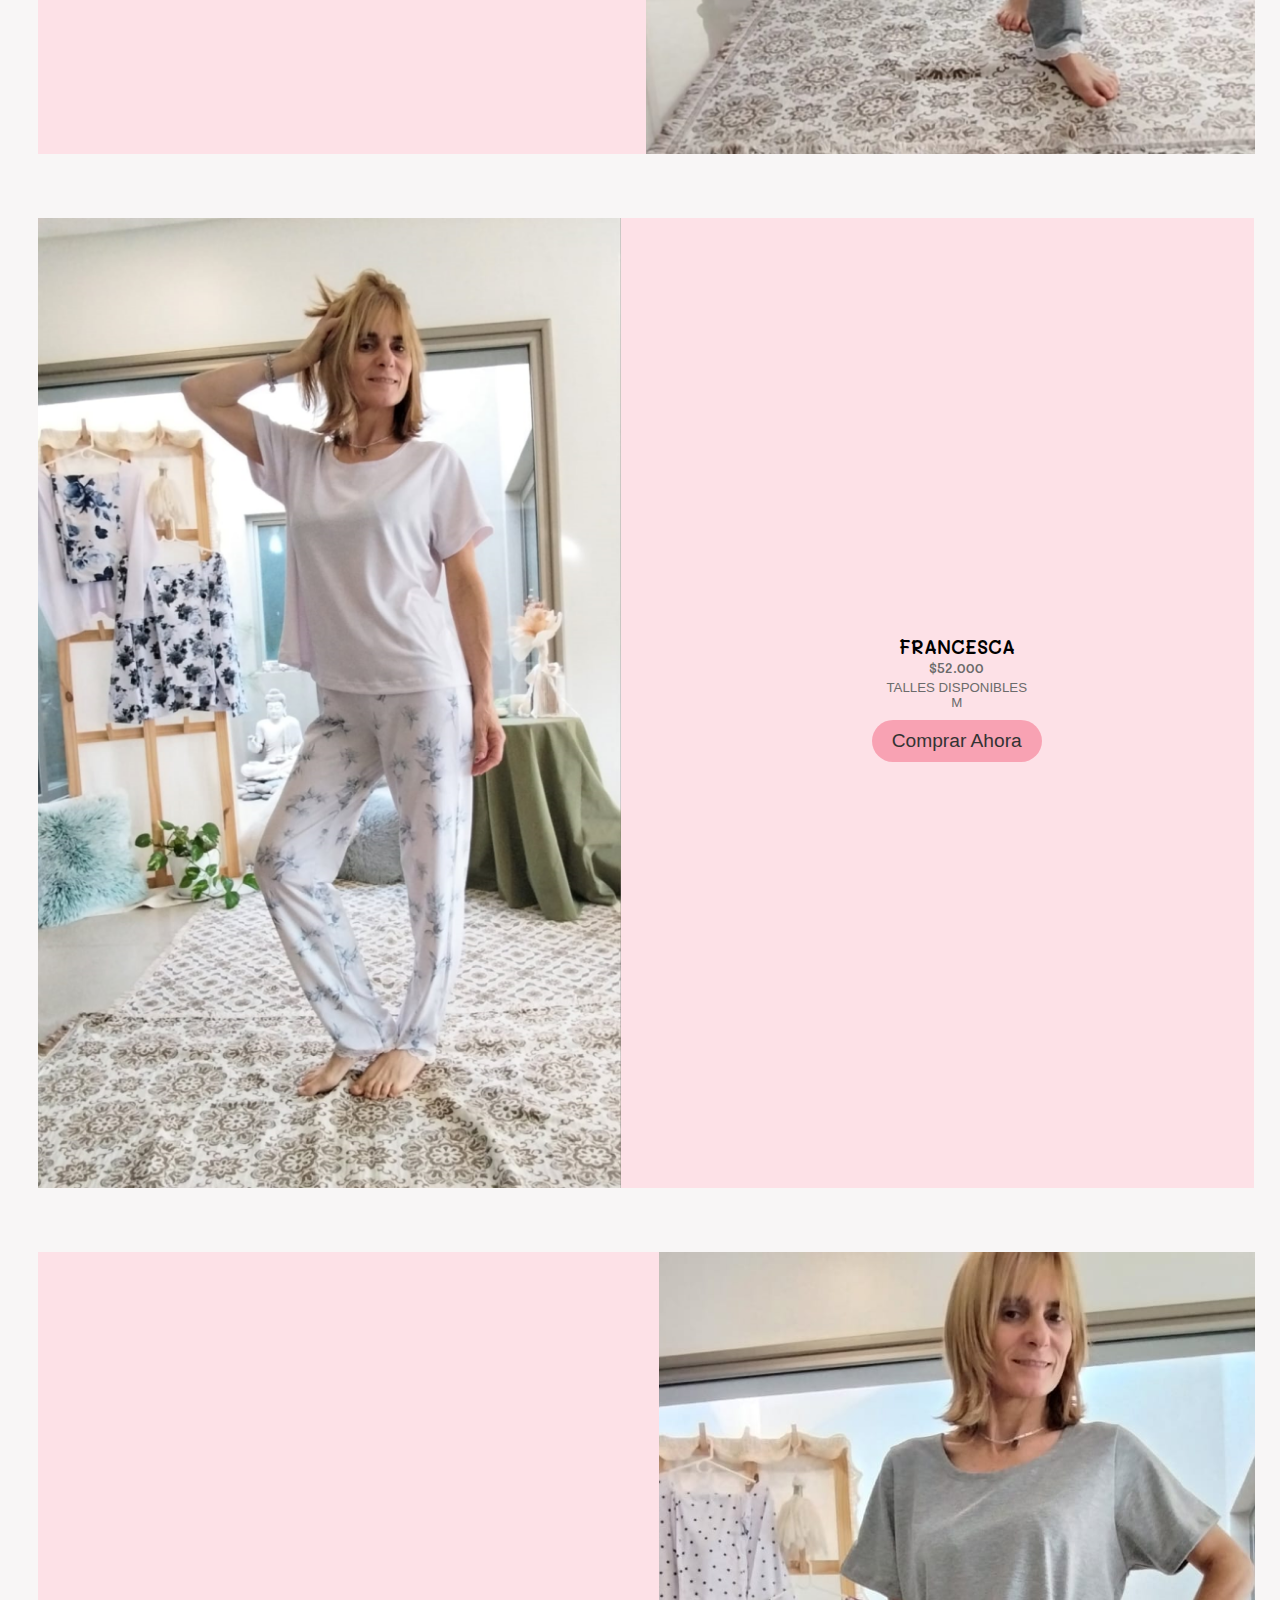
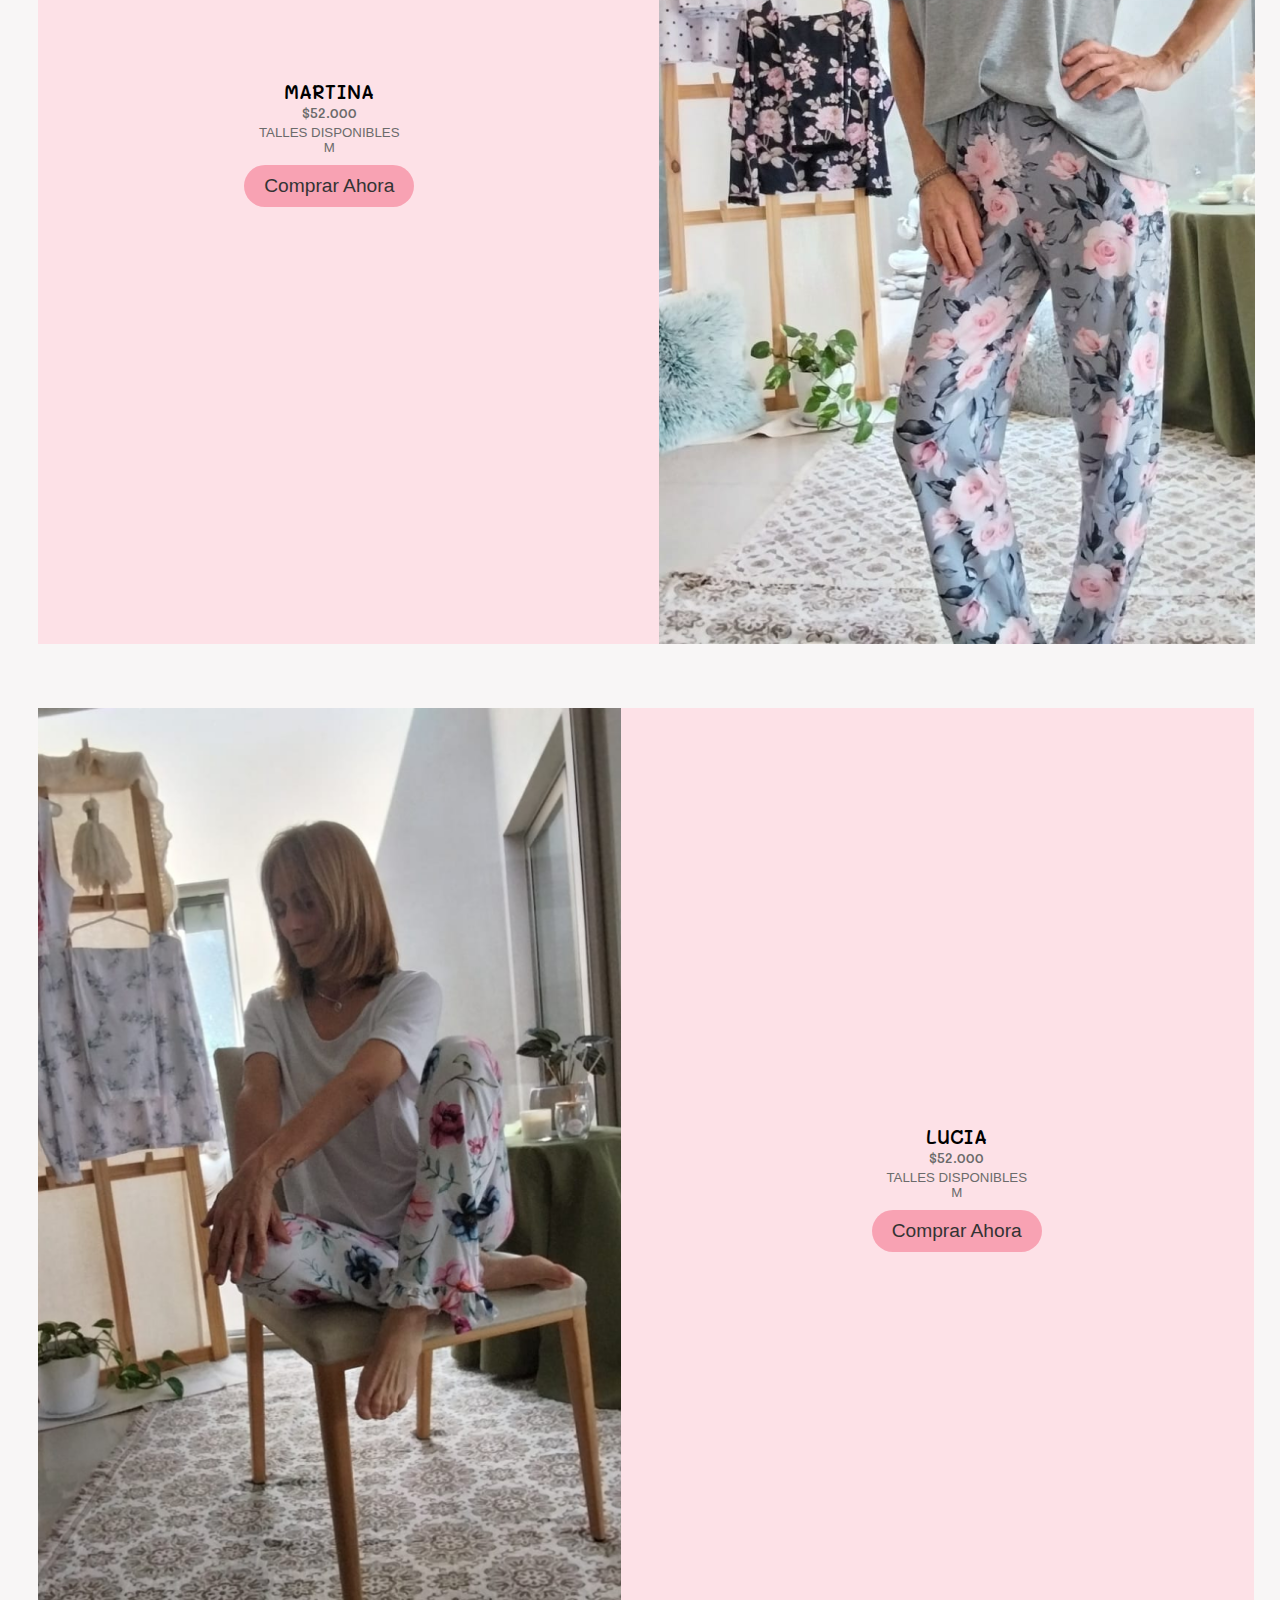
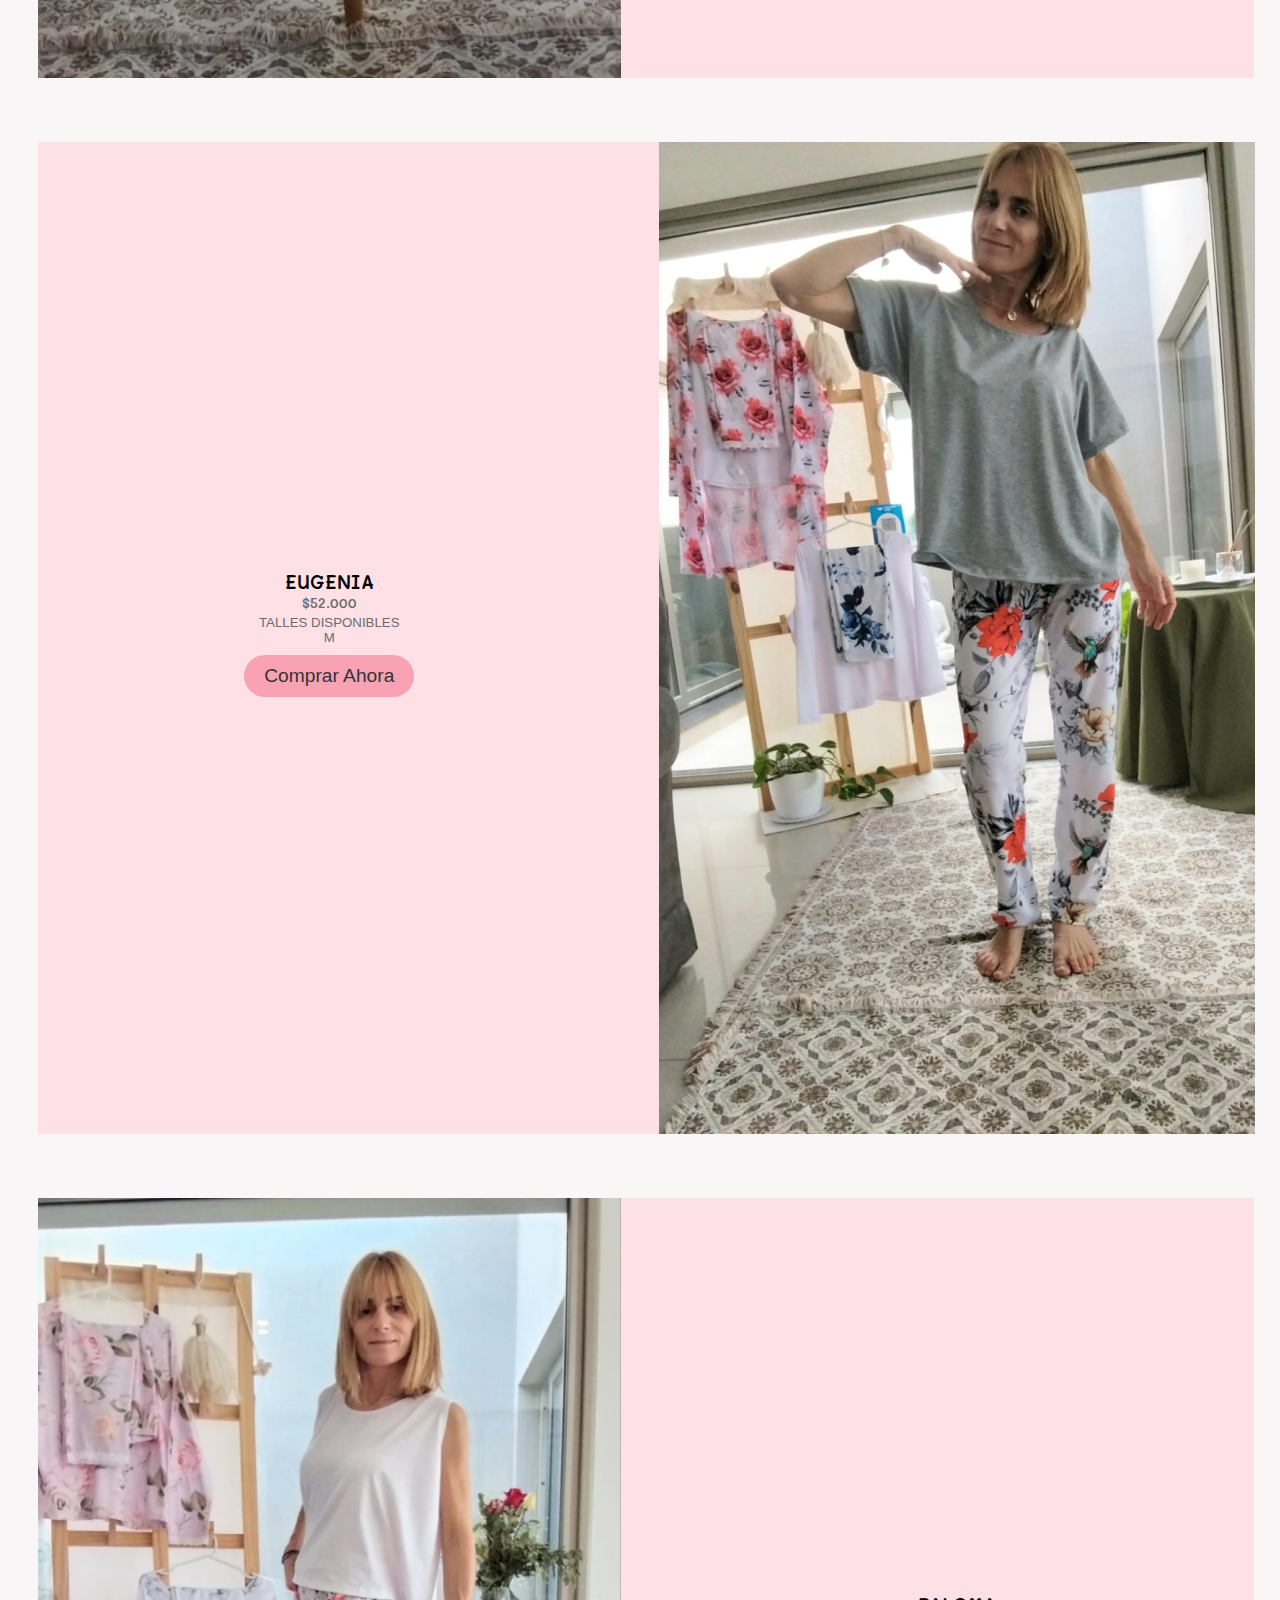
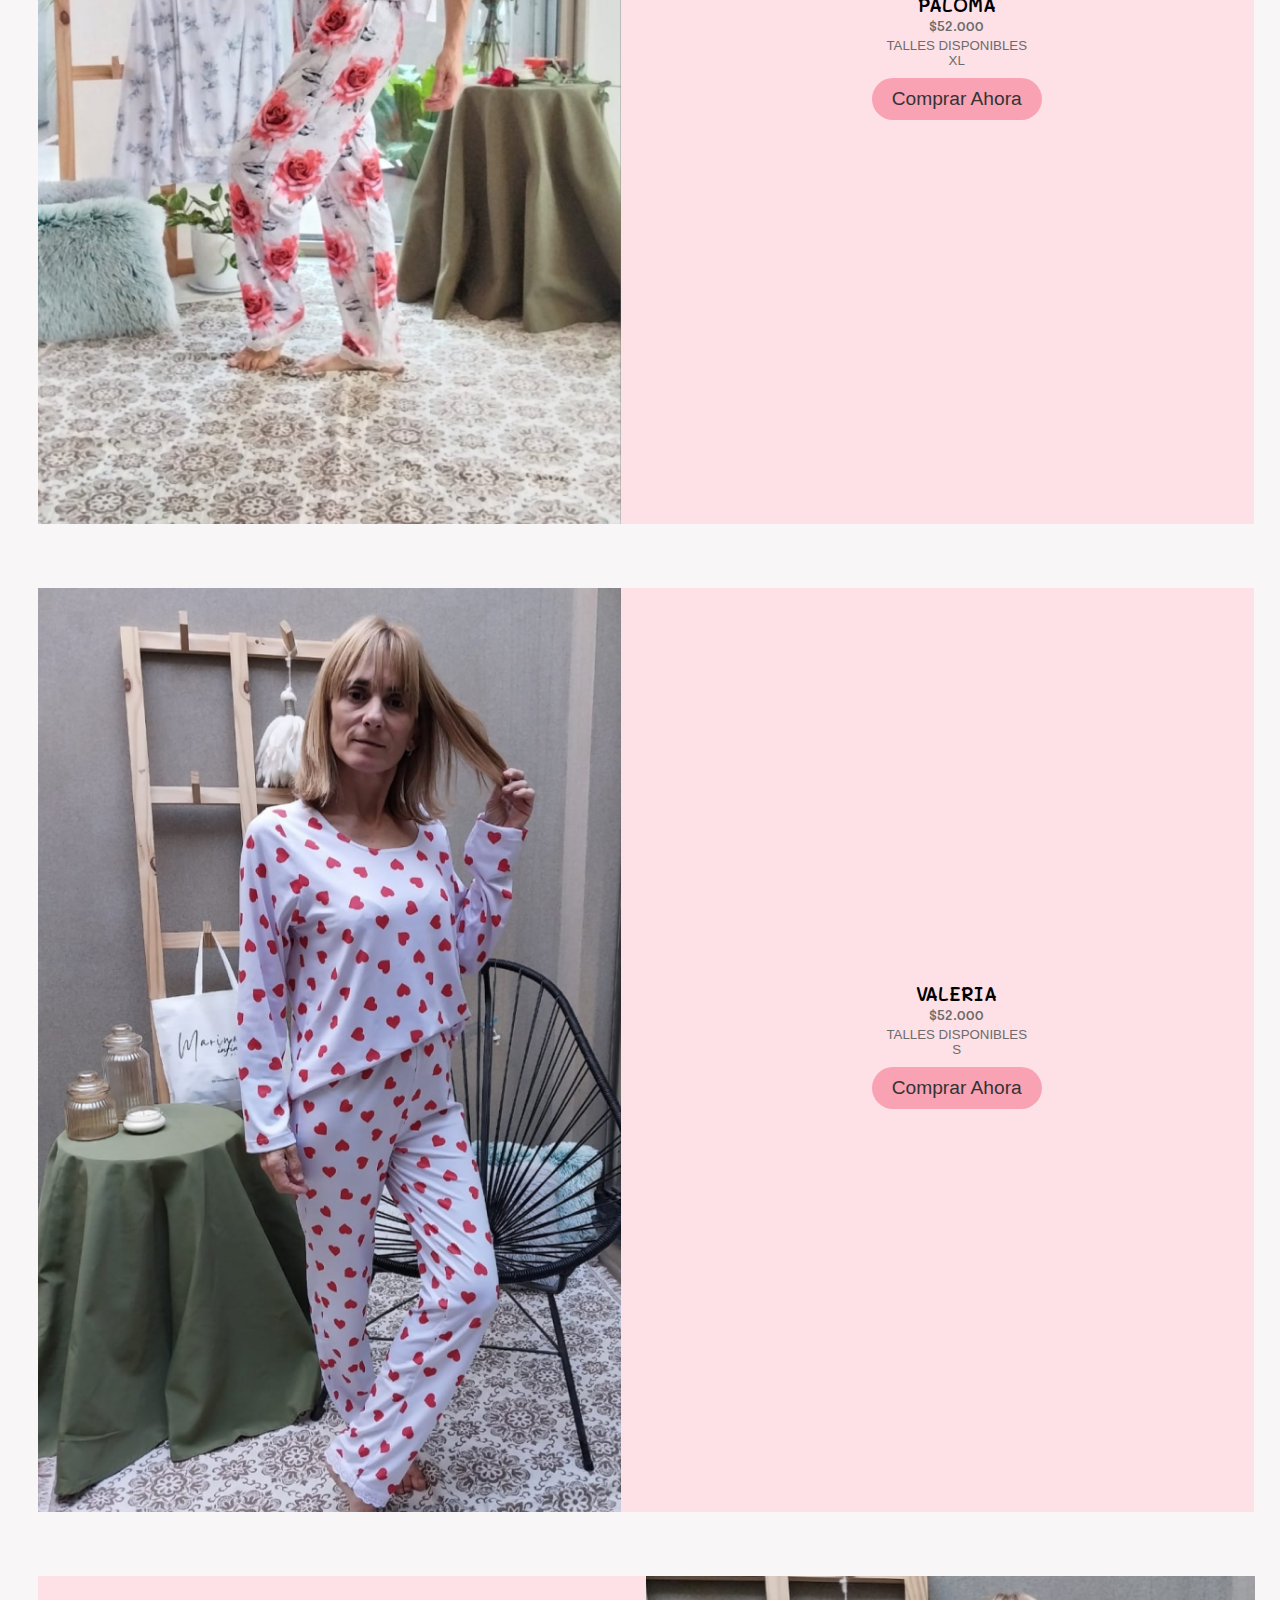
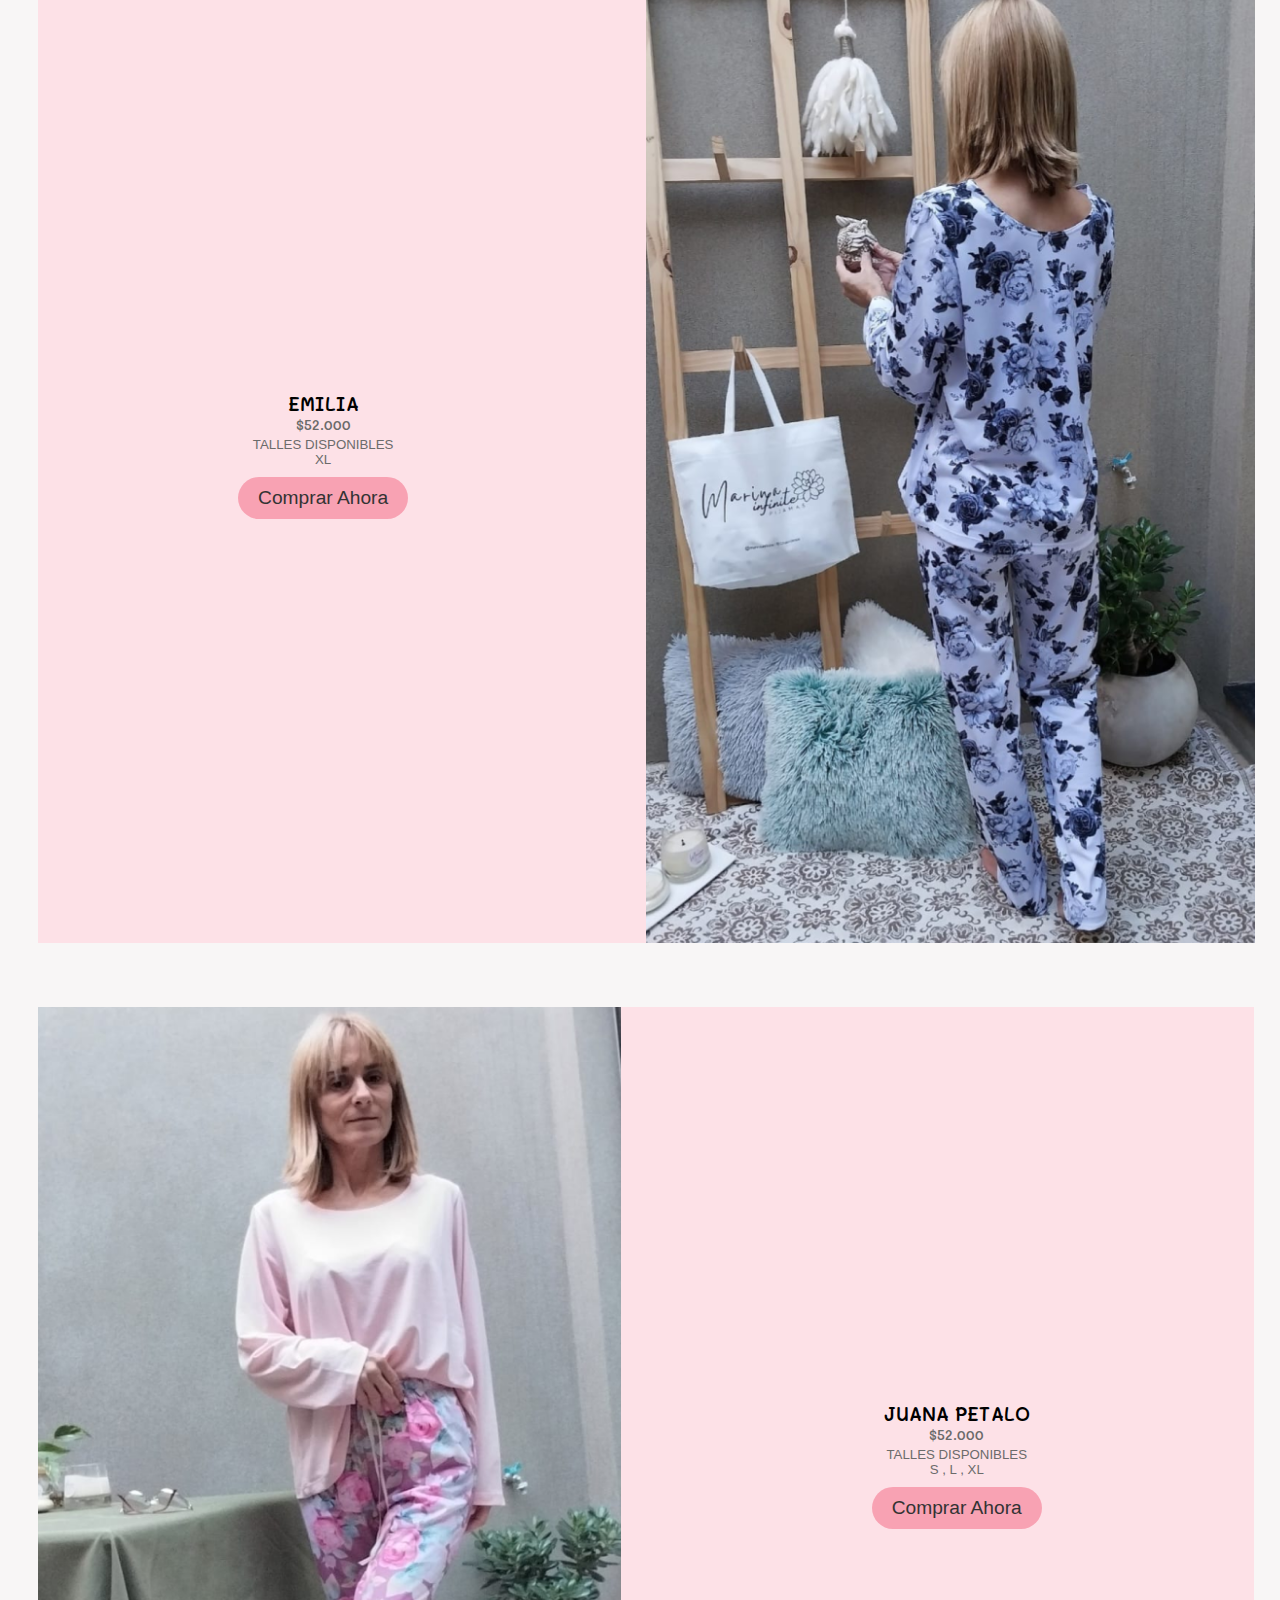
==== commit 948741b4: "Update index.html" ====
--- a/index.html
+++ b/index.html
@@ -107,7 +107,7 @@
 
 
      <div class="modelos colorderecha"> <!-- derecha -->
-        <img class="padding" src="img/GOLDENCORTO.png" alt="foto3">
+        <img class="padding2" src="img/GOLDENCORTO.png" alt="foto3">
         <div class="textoycarrito  padding4">
             <h3 class="mali-semibold">GOLDEN CORTO</h3>
             <h5  class=" precio cambiocolor mali-semibold">$42.000</h5>
@@ -128,11 +128,11 @@
            <p class="boton average-sans-regular  add-to-cart" id="boton-pedir-ahora">Comprar Ahora</p>
   
         </div>
-        <img class="padding2"  src="img/corto.png" alt="foto2">
+        <img class="padding"  src="img/corto.png" alt="foto2">
      </div>
 
              <div class="modelos colorderecha"> <!-- derecha -->
-        <img class="padding" src="img/golden.png" alt="foto3">
+        <img class="padding2" src="img/golden.png" alt="foto3">
         <div class="textoycarrito  padding4">
             <h3 class="mali-semibold">GOLDEN</h3>
             <h5  class="precio cambiocolor mali-semibold">$38.000</h5>
@@ -150,11 +150,11 @@
             <p class="boton average-sans-regular  add-to-cart" id="boton-pedir-ahora">Comprar Ahora</p>
 
         </div>
-        <img class="padding2"  src="img/laura.png" alt="foto4">
+        <img class="padding"  src="img/laura.png" alt="foto4">
      </div>
      
      <div class="modelos colorderecha"> <!-- derecha -->
-        <img class="padding" src="img/martina2.png" alt="foto3">
+        <img class="padding2" src="img/martina2.png" alt="foto3">
         <div class="textoycarrito  padding4">
             <h3 class="mali-semibold">MARTINA</h3>
             <h5  class=" precio cambiocolor mali-semibold">$38.000</h5>
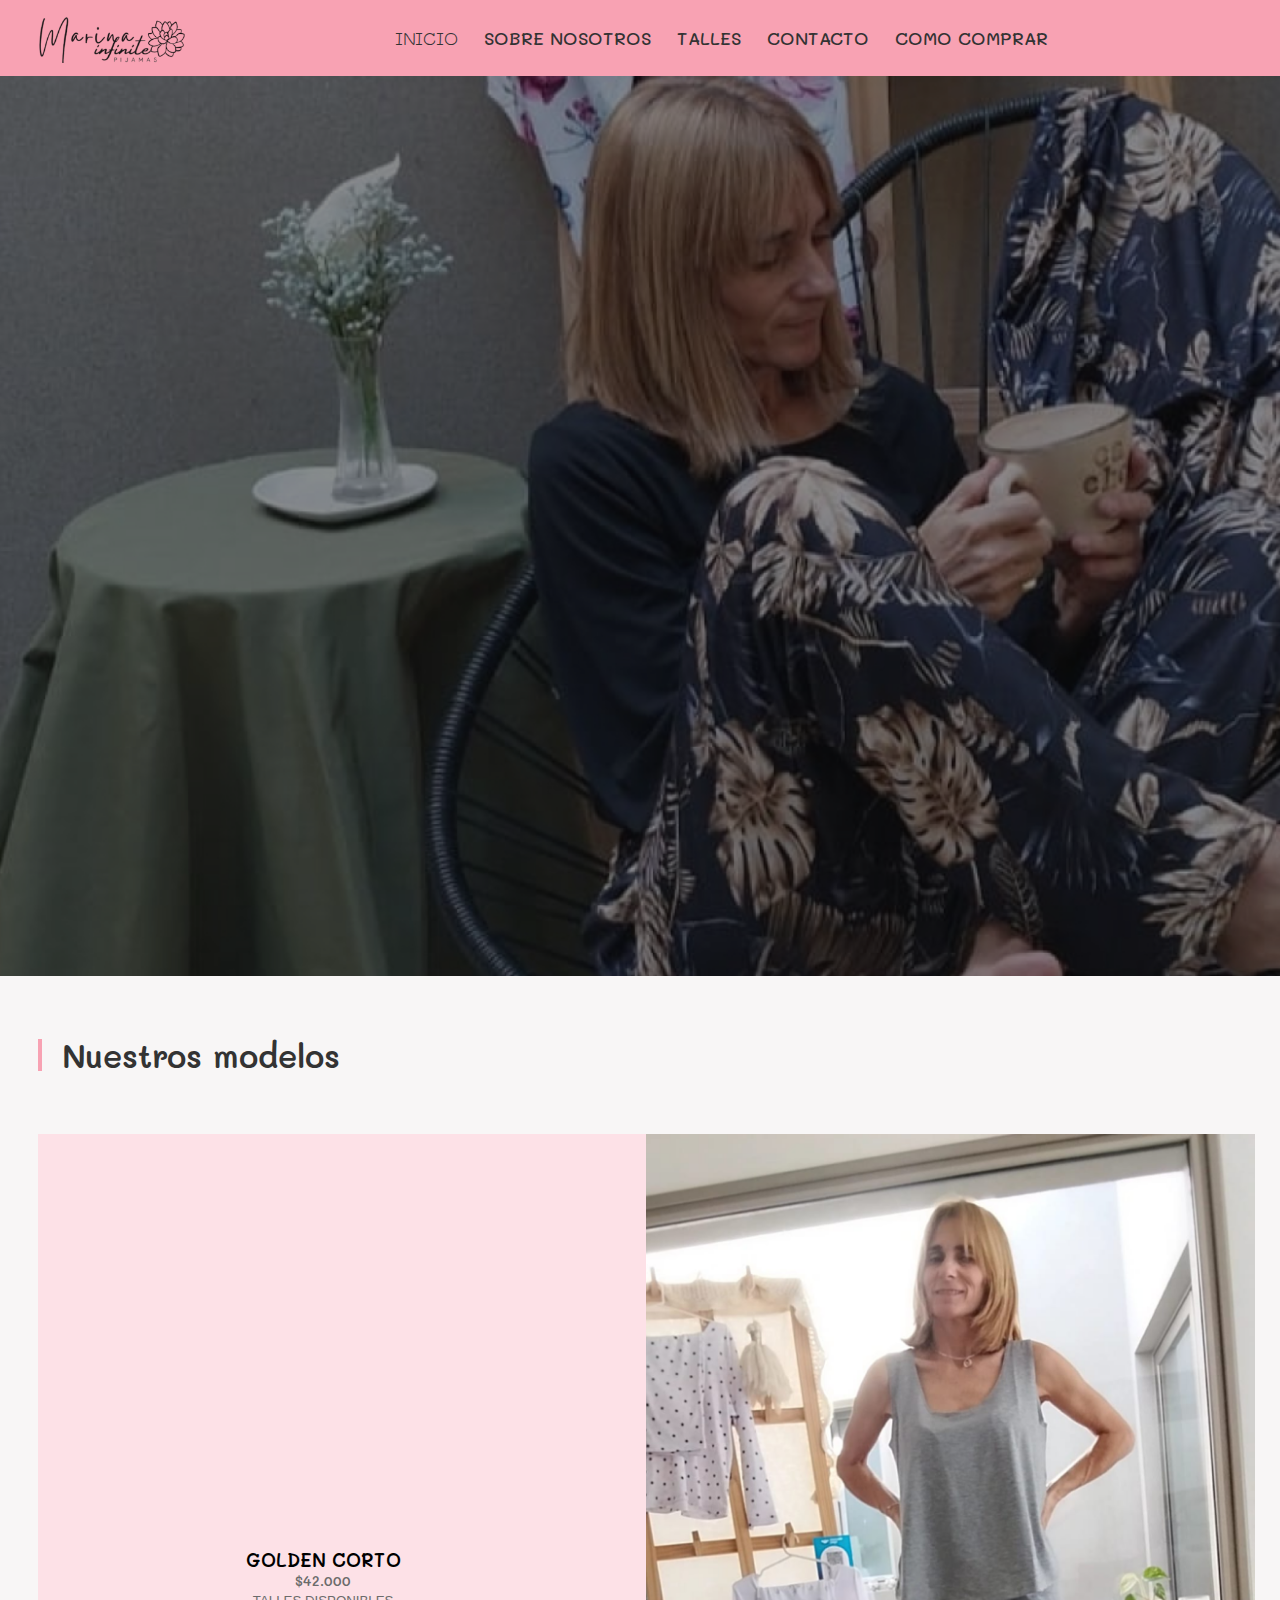
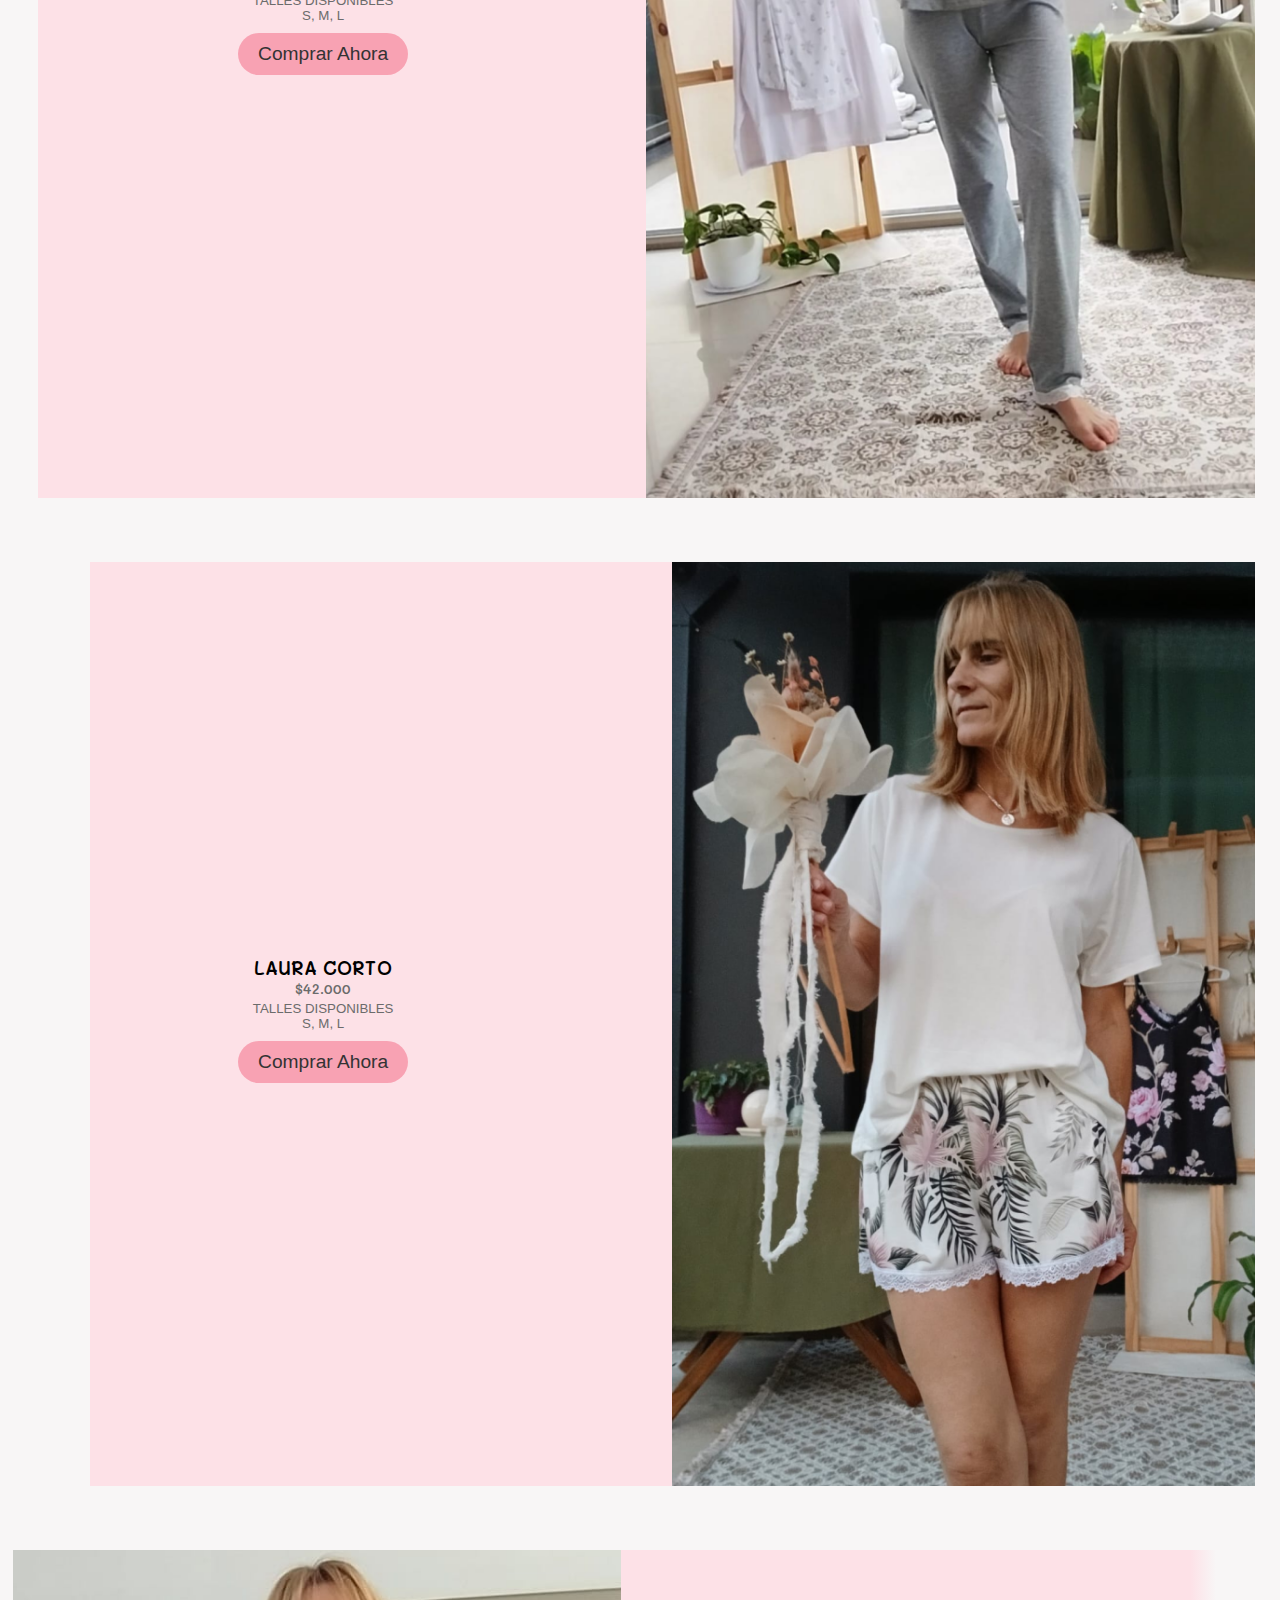
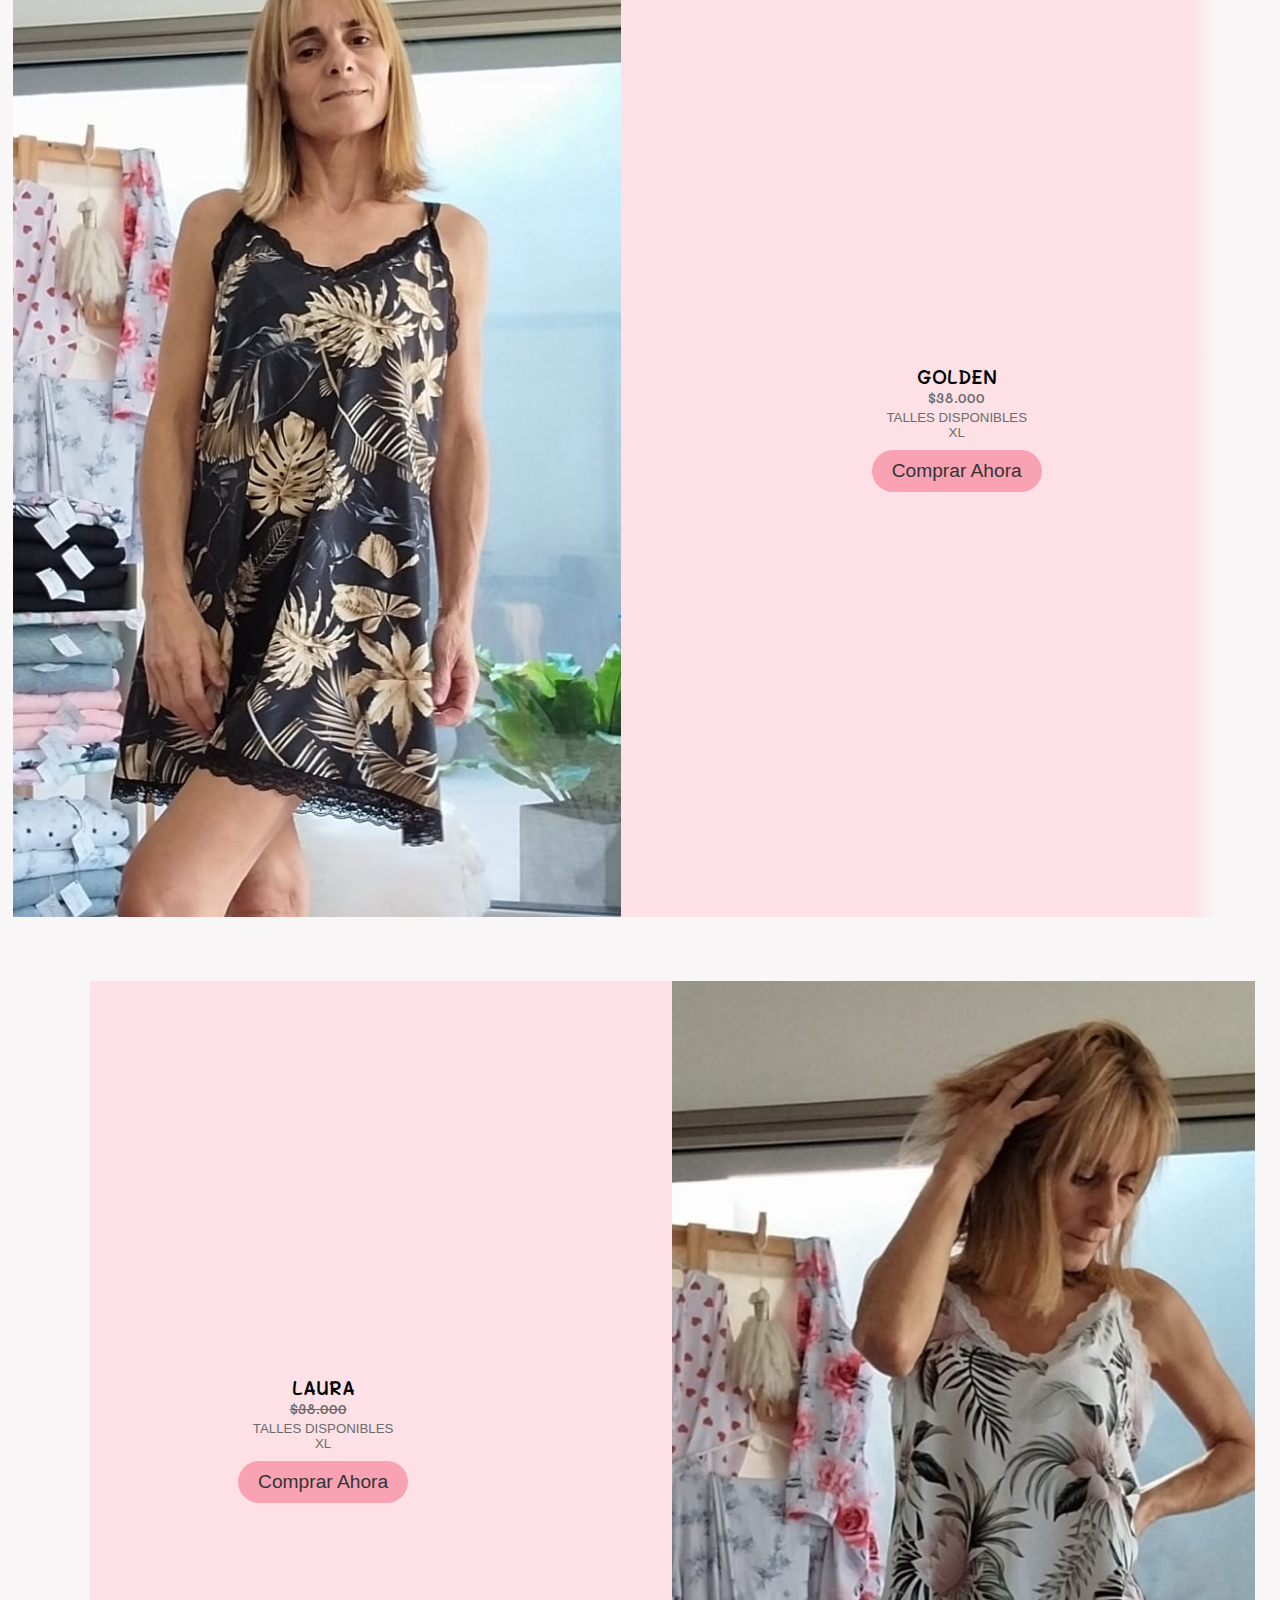
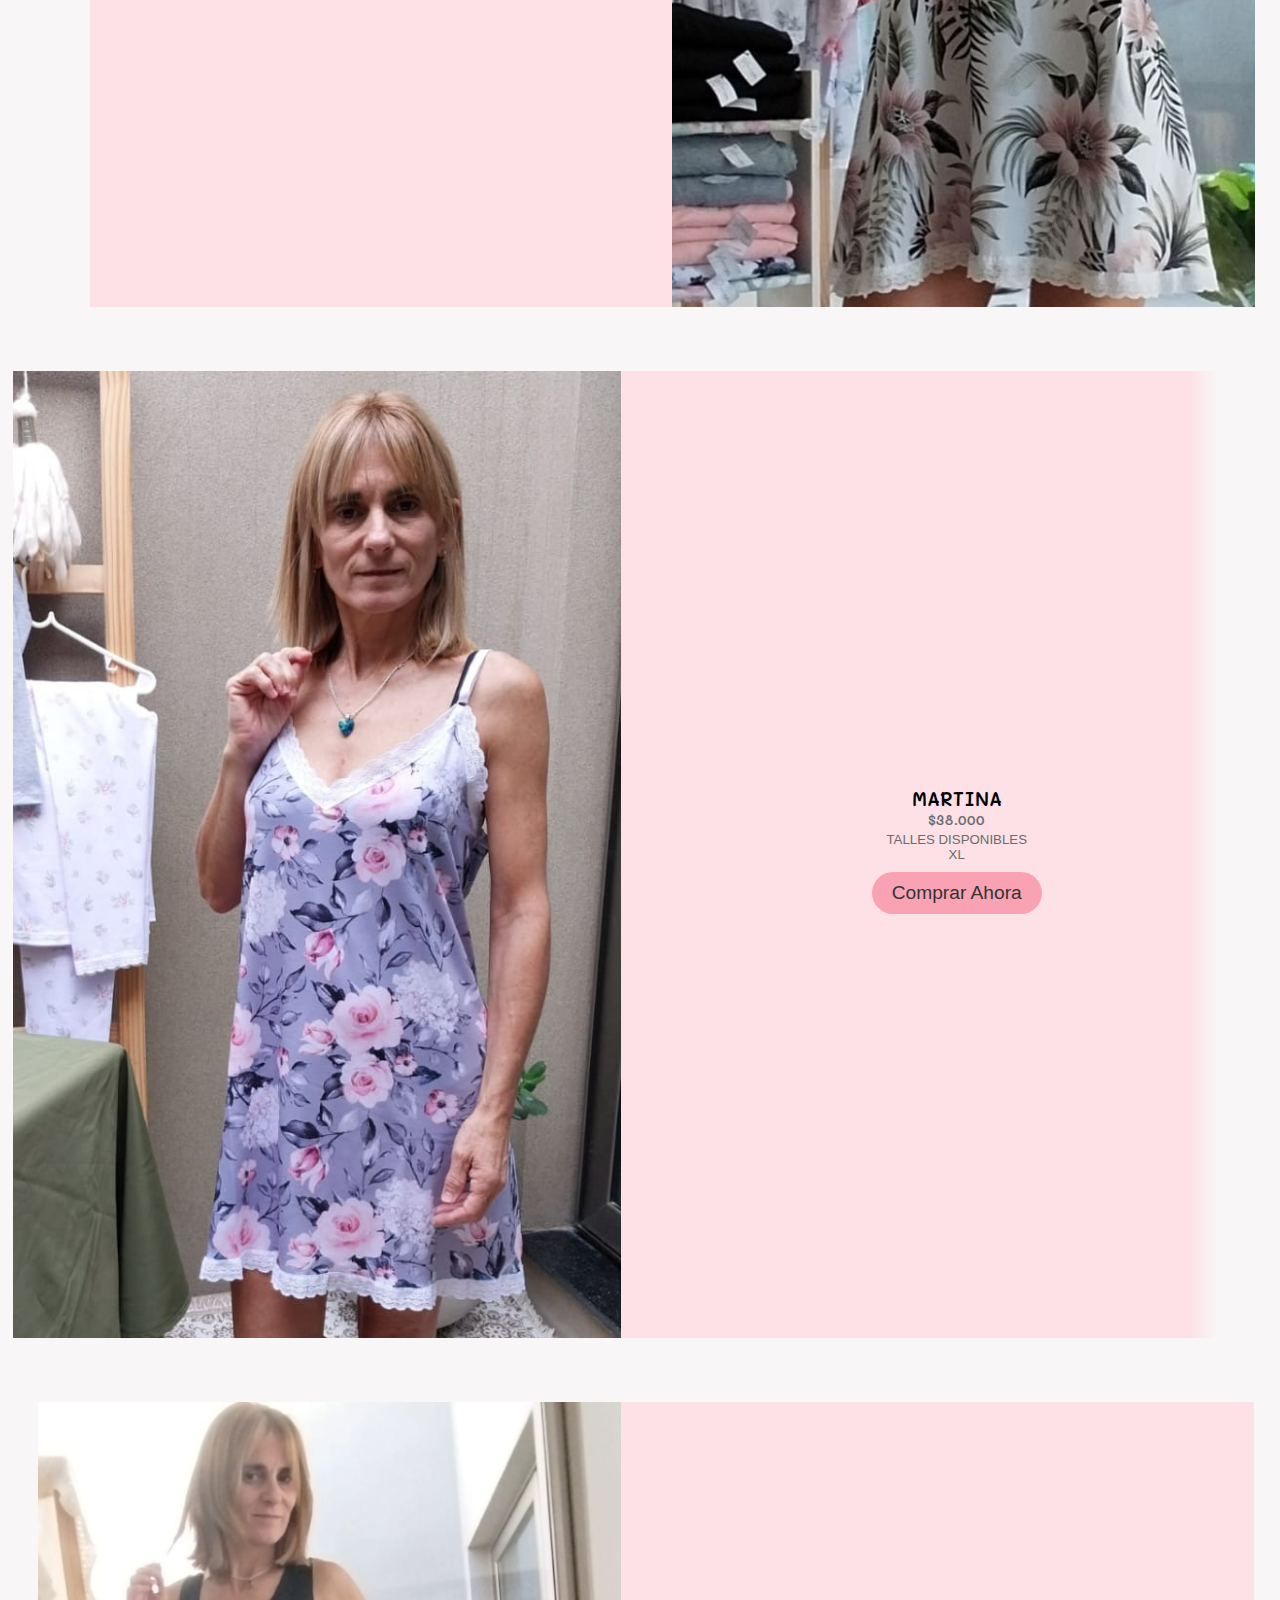
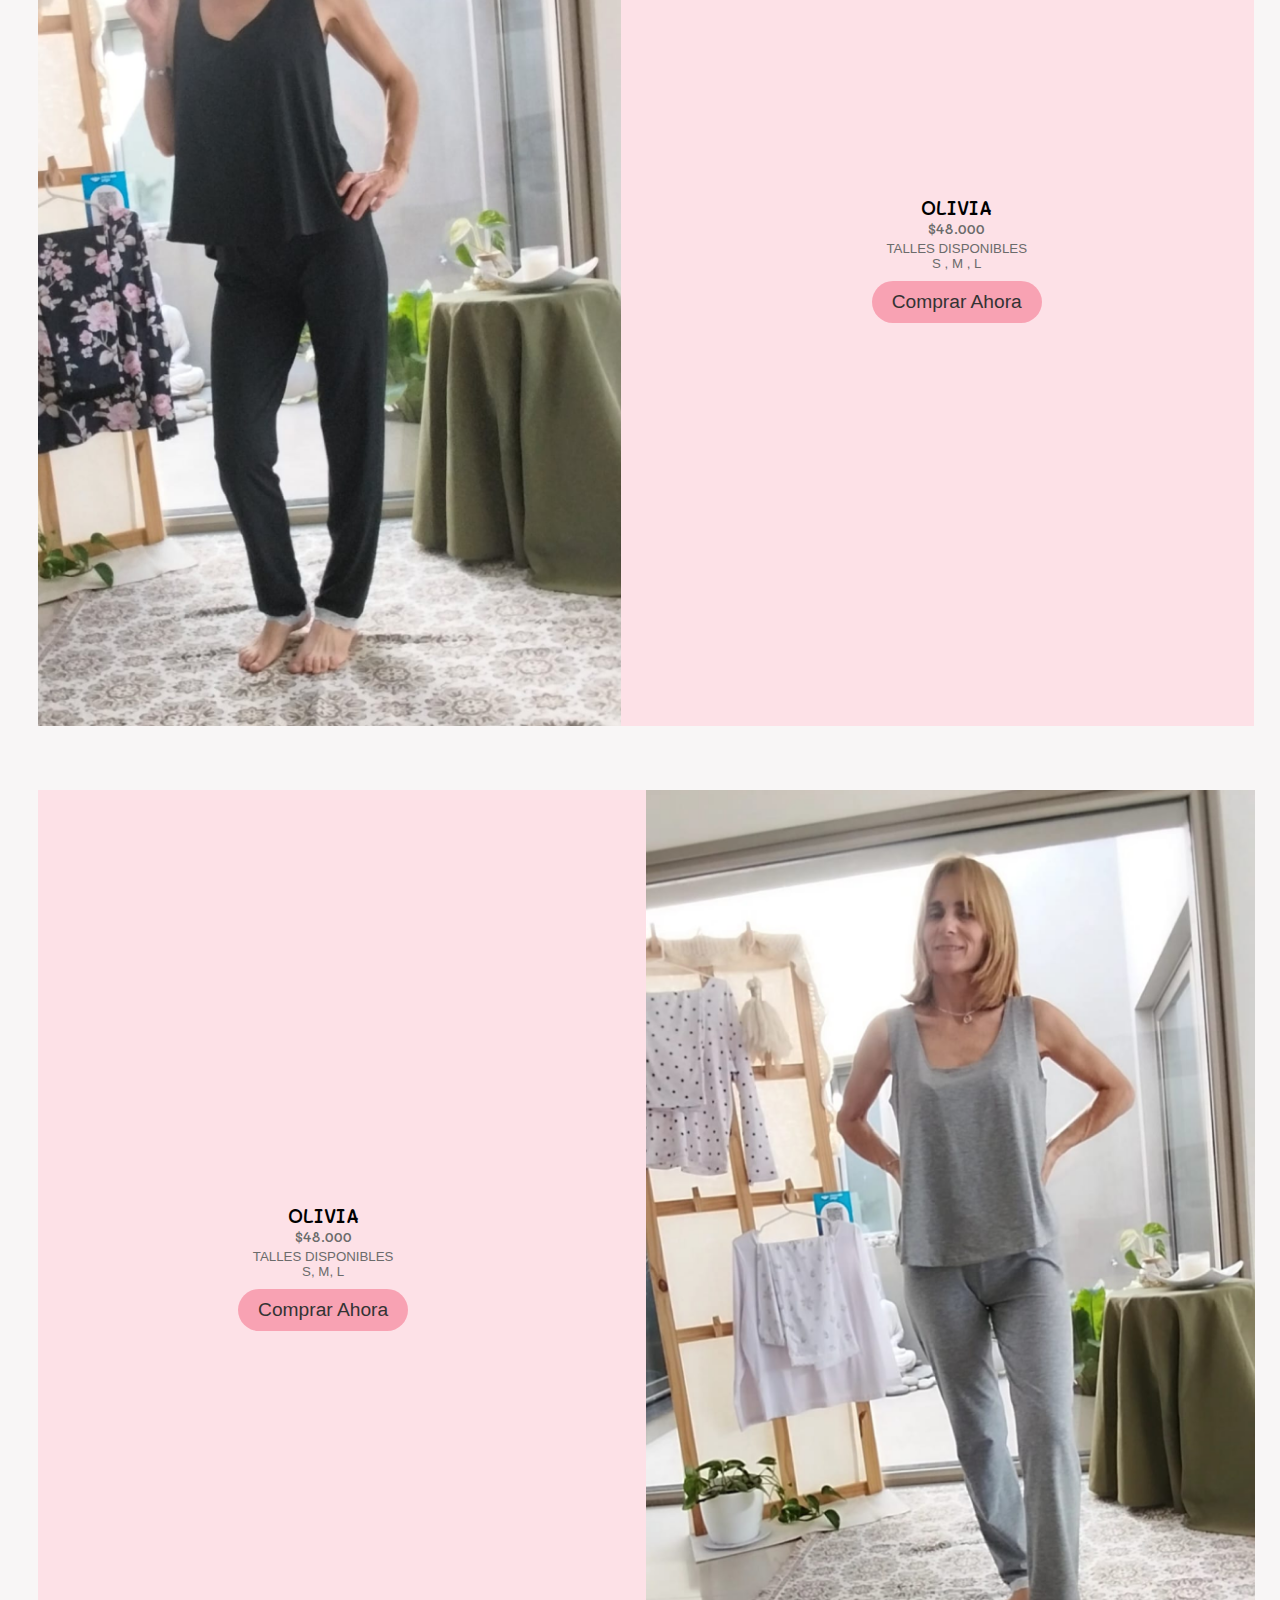
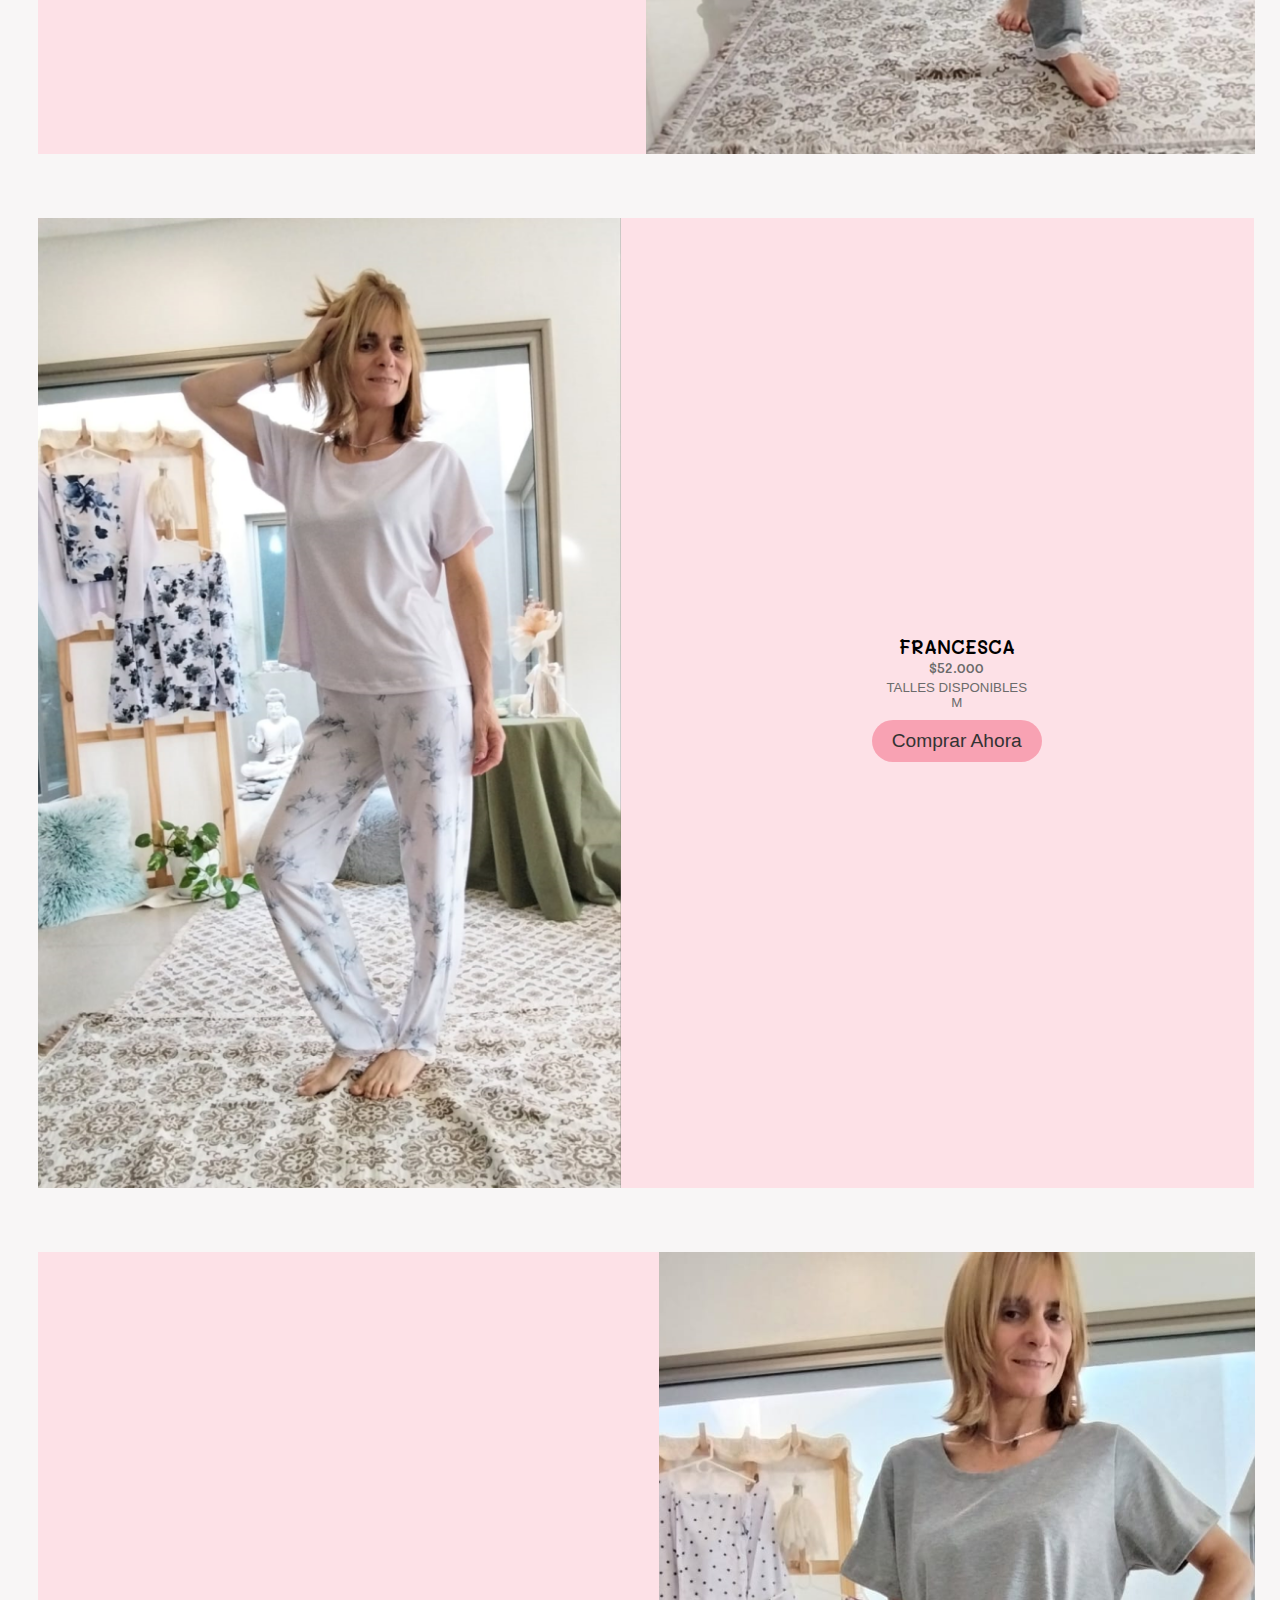
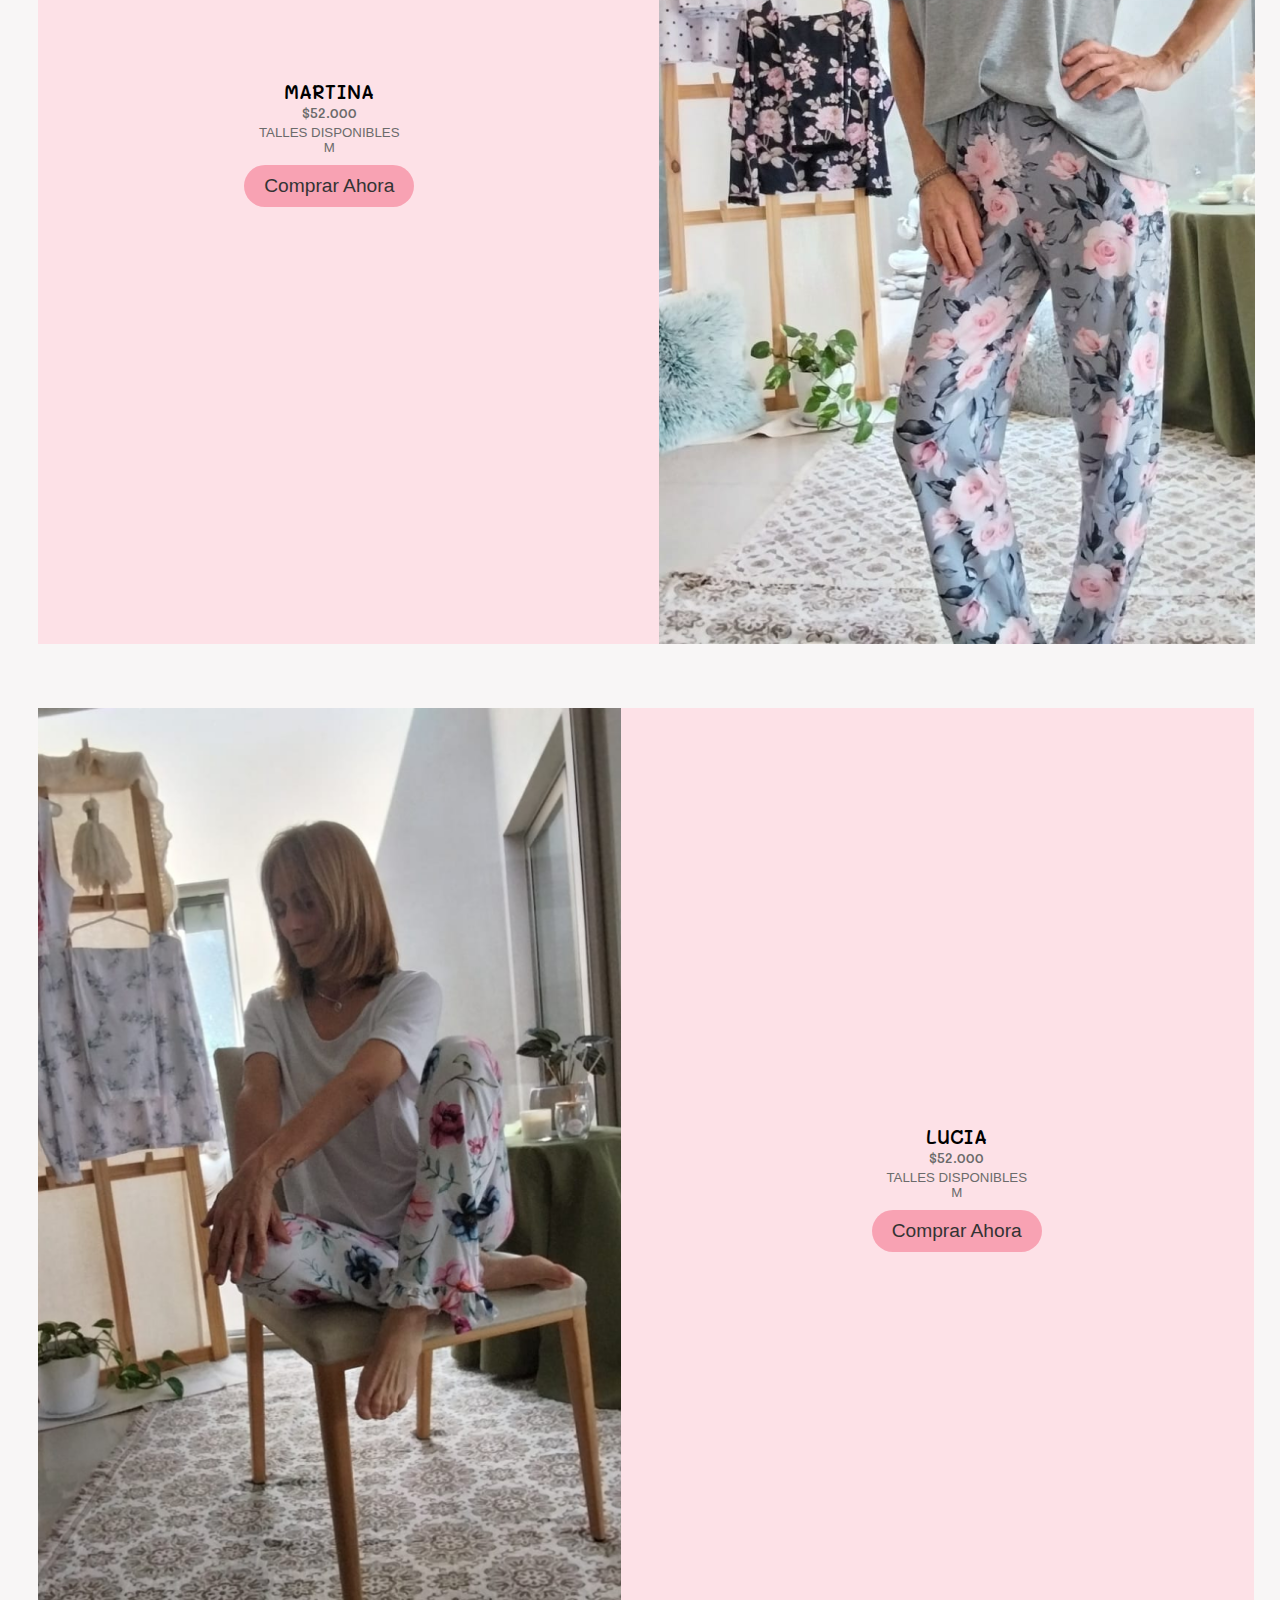
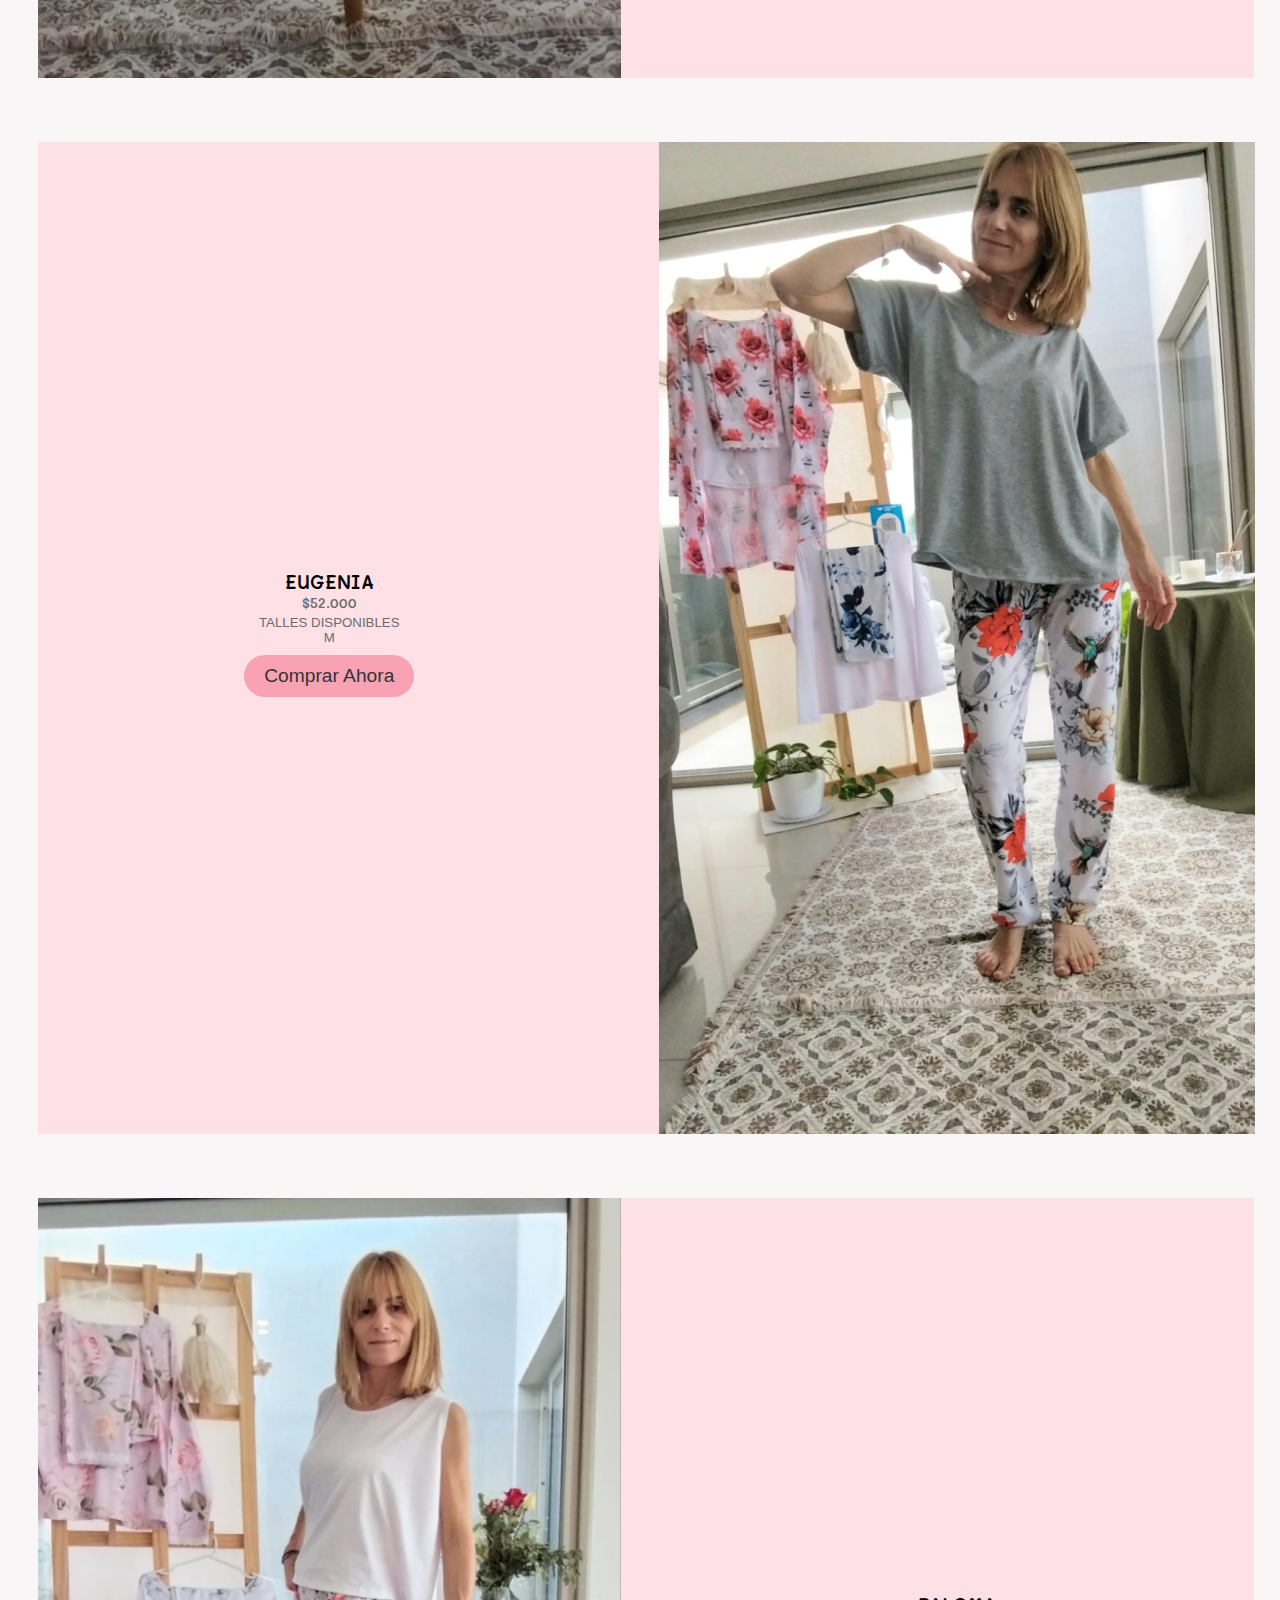
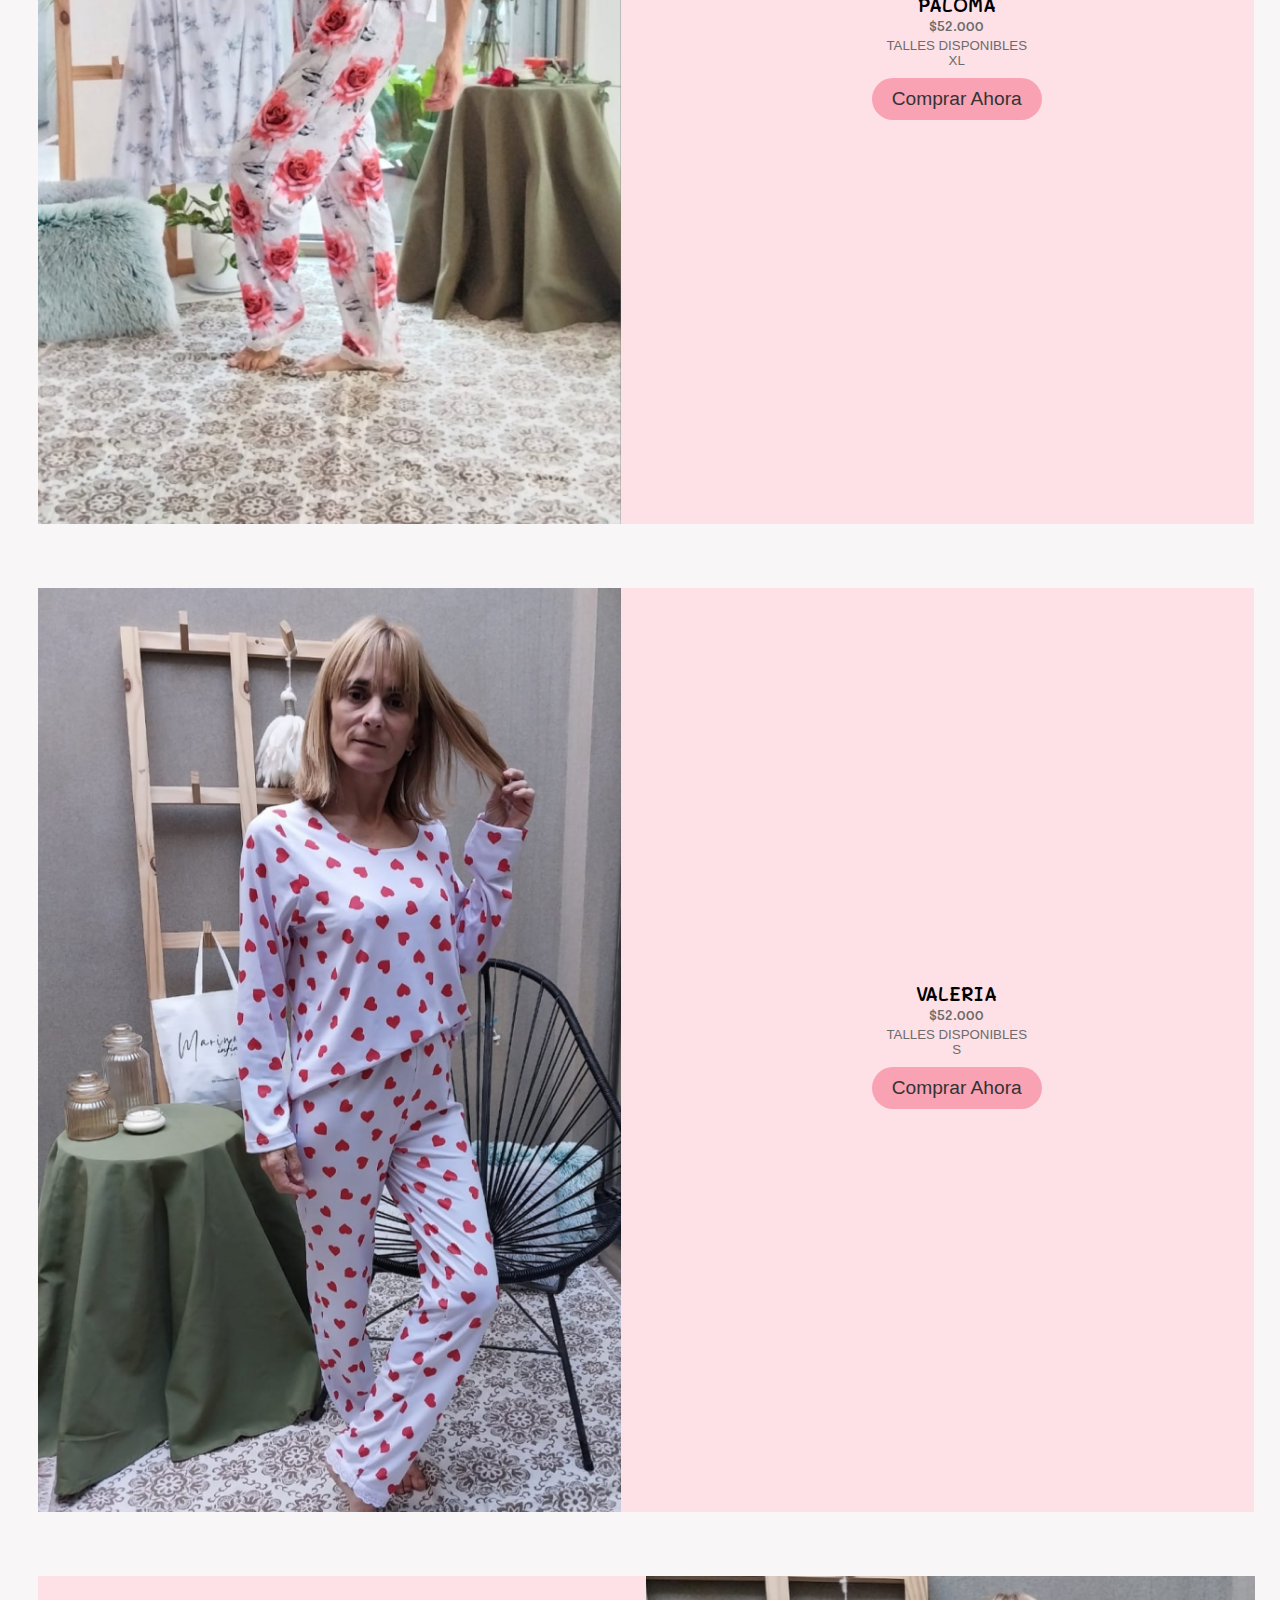
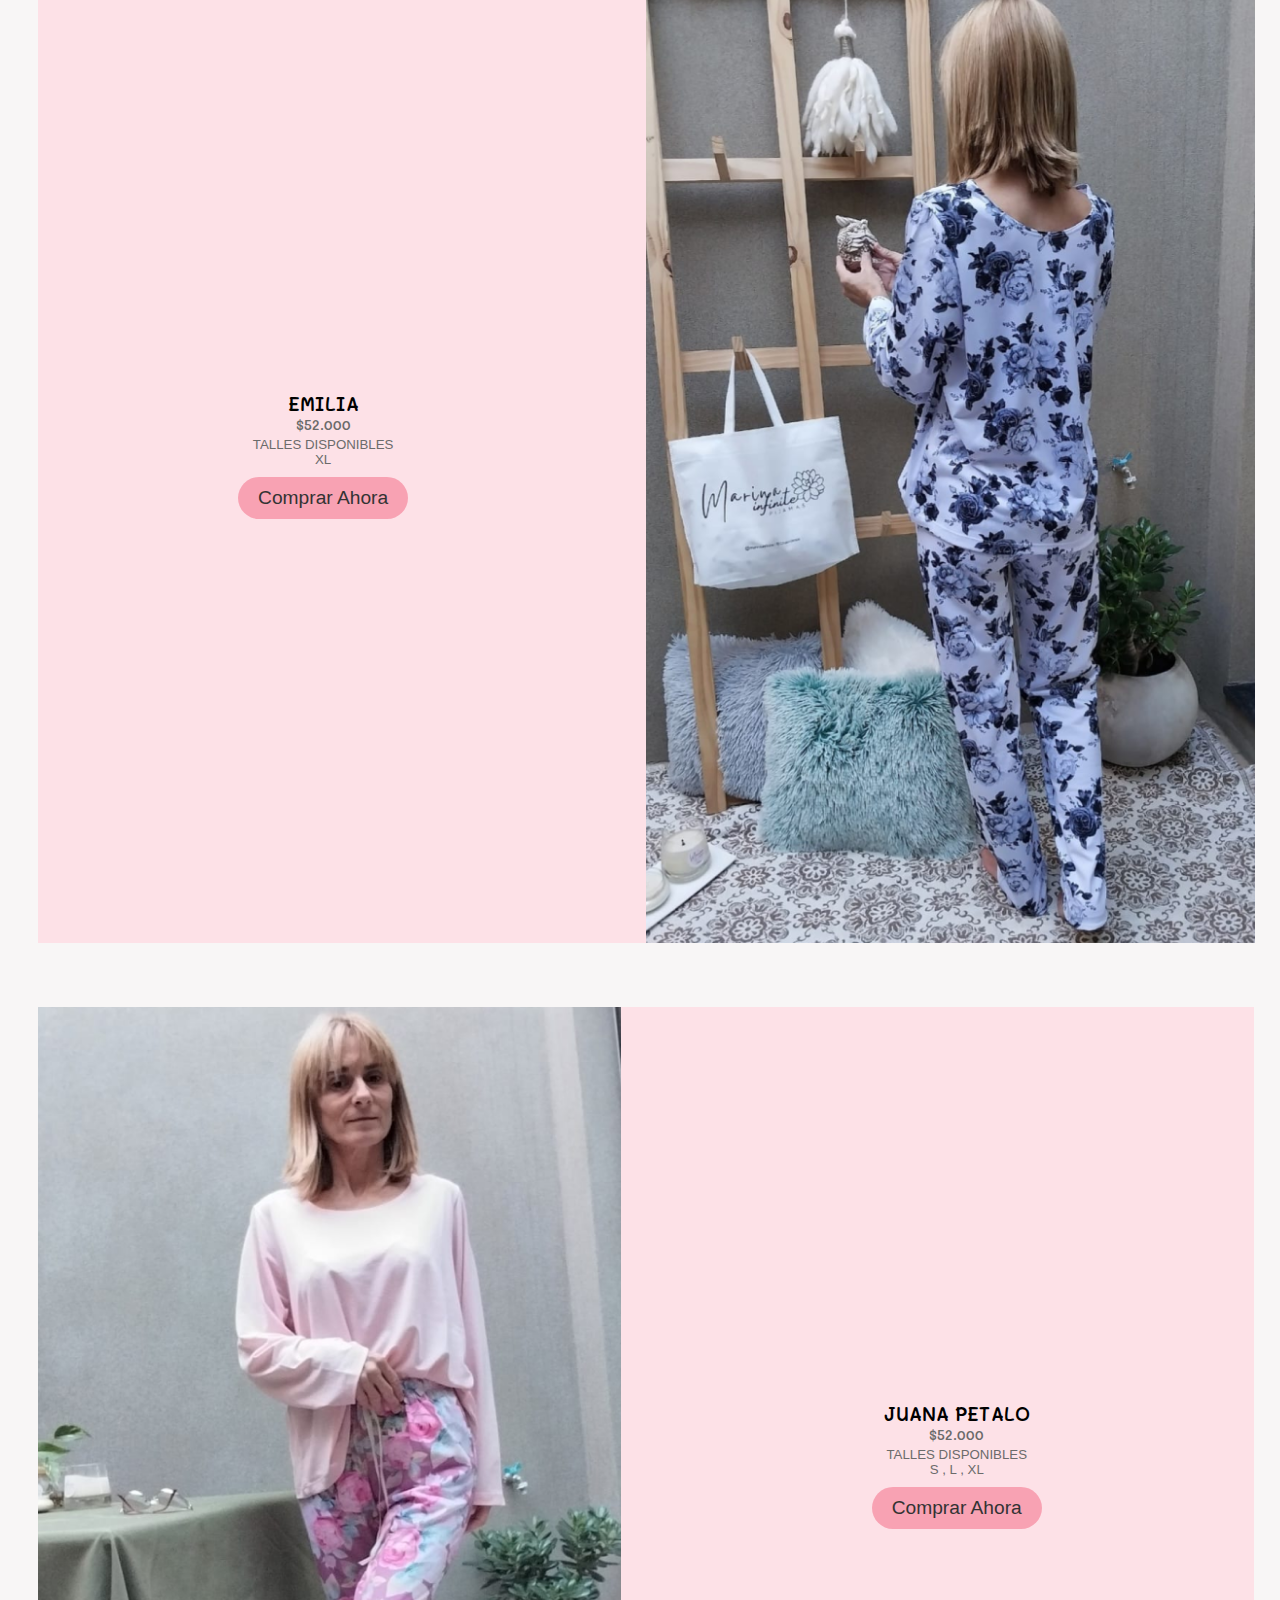
==== commit a1ece3cb: "Update index.html" ====
--- a/index.html
+++ b/index.html
@@ -106,16 +106,20 @@
      <!-- EMPIEZAN FOTOS DE PIJAMAS (ESTAN EN ORDEN ZIC ZAC, IZQUIERDA DERECHA) -->
 
 
-     <div class="modelos colorderecha"> <!-- derecha -->
-        <img class="padding2" src="img/GOLDENCORTO.png" alt="foto3">
-        <div class="textoycarrito  padding4">
-            <h3 class="mali-semibold">GOLDEN CORTO</h3>
-            <h5  class=" precio cambiocolor mali-semibold">$42.000</h5>
-            <h5 class="talles cambiocolor average-sans-regular">TALLES DISPONIBLES<br>S , M , L</h5>
-            <p class="boton average-sans-regular  add-to-cart" id="boton-pedir-ahora">Comprar Ahora</p>
-  
-        </div>
-     </div>
+  <div class="modelos colorderecha"> <!-- DERECHA -->
+         
+      <div class="textoycarrito padding4">
+          <h3 class="mali-semibold">GOLDEN CORTO</h3>
+          <h5  class=" precio cambiocolor mali-semibold">$42.000</h5>
+         <h5 class="talles cambiocolor average-sans-regular">TALLES DISPONIBLES<br>
+             <span>S, M, L</span>
+         </h5>
+         <p class="boton average-sans-regular  add-to-cart" id="boton-pedir-ahora">Comprar Ahora</p>
+
+      </div>
+      <img class="padding2"  src="img/olivia1.png" alt="foto2">
+   </div>
+
 
      <div class="modelos colorizquierda"> <!-- izquierda -->
          
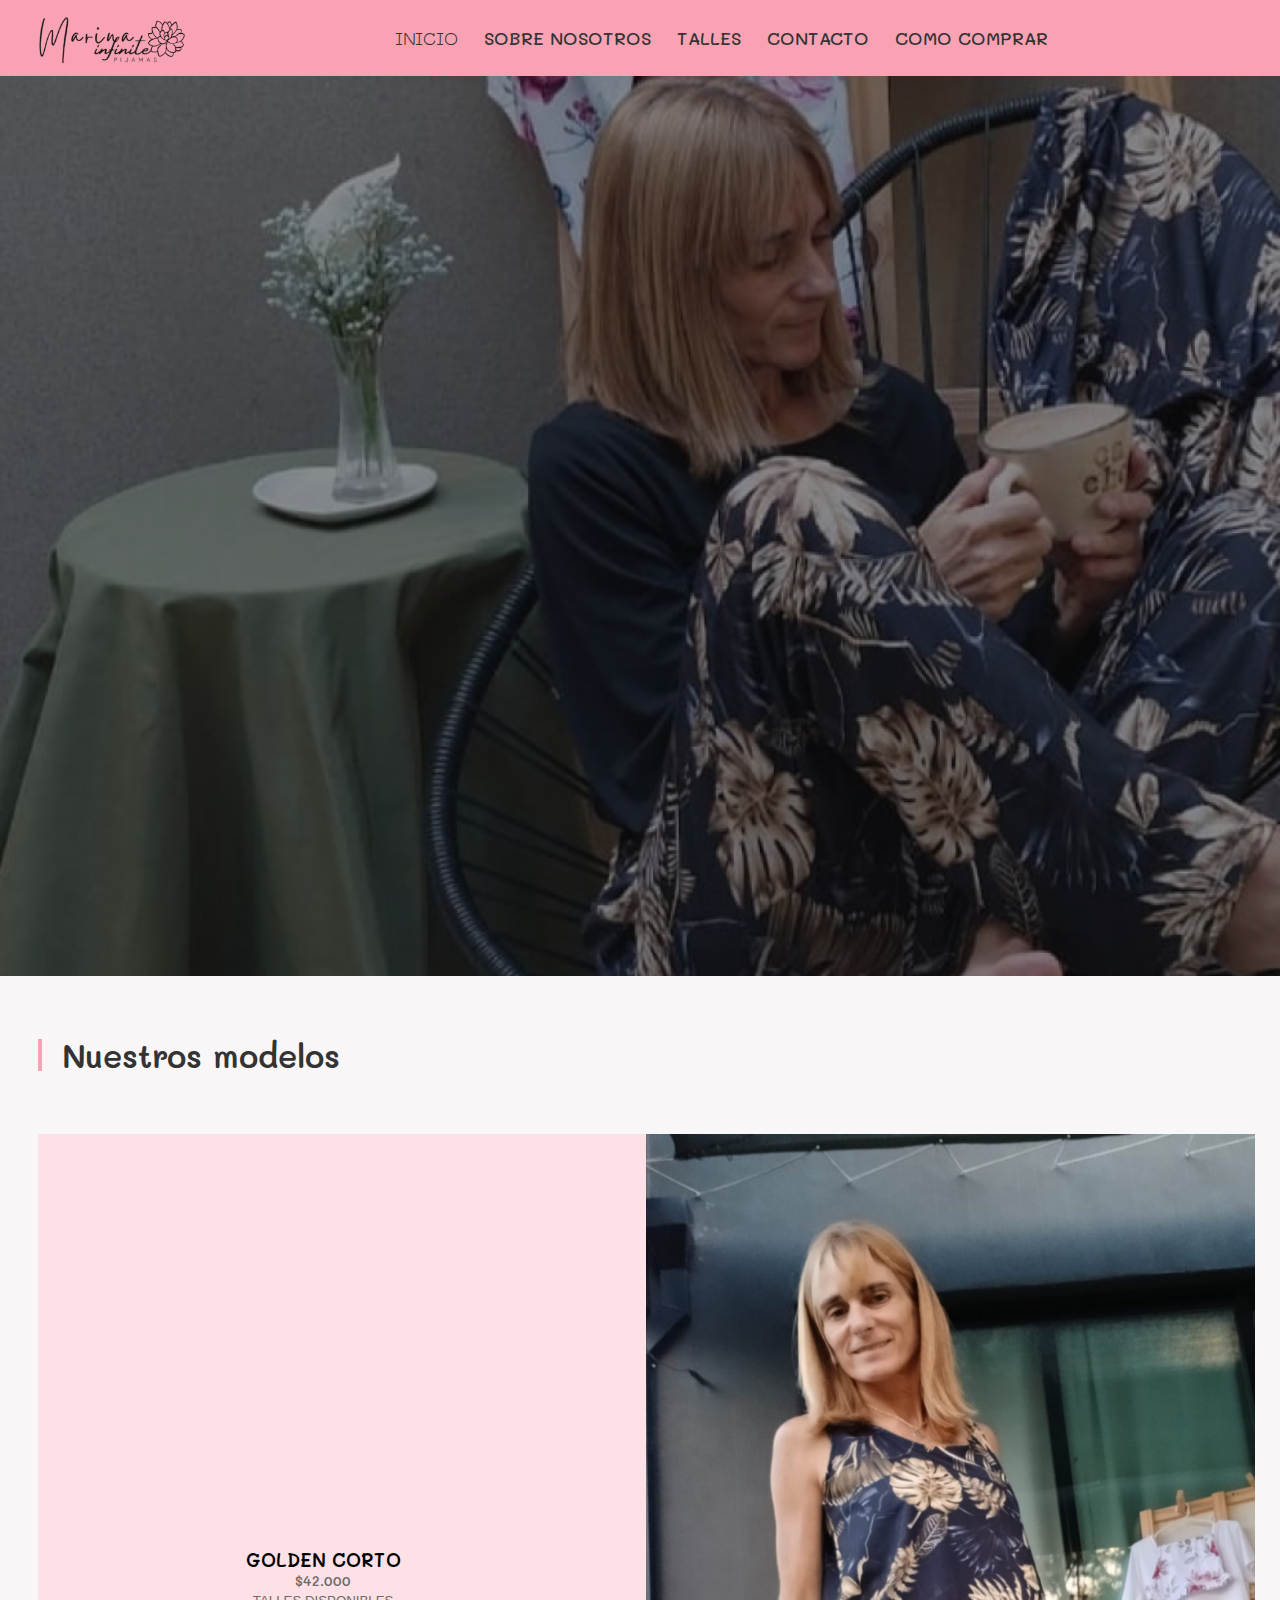
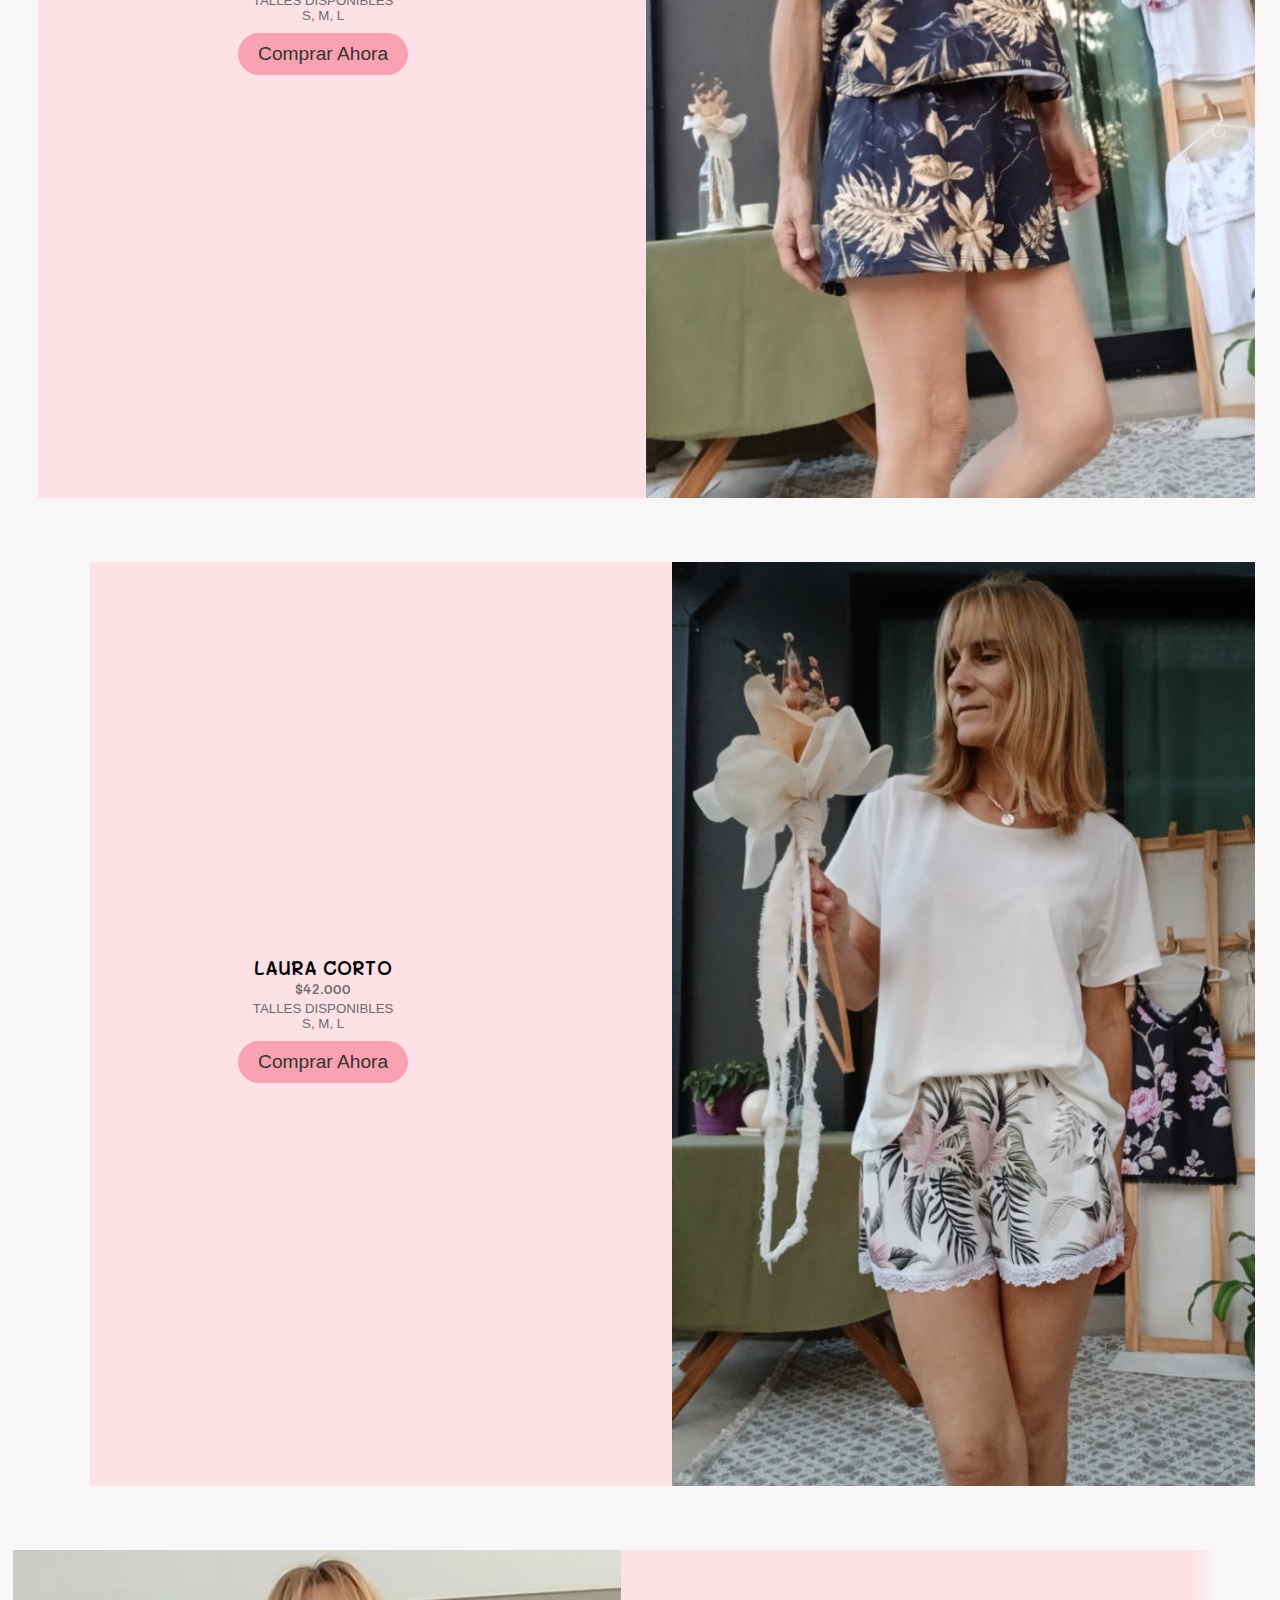
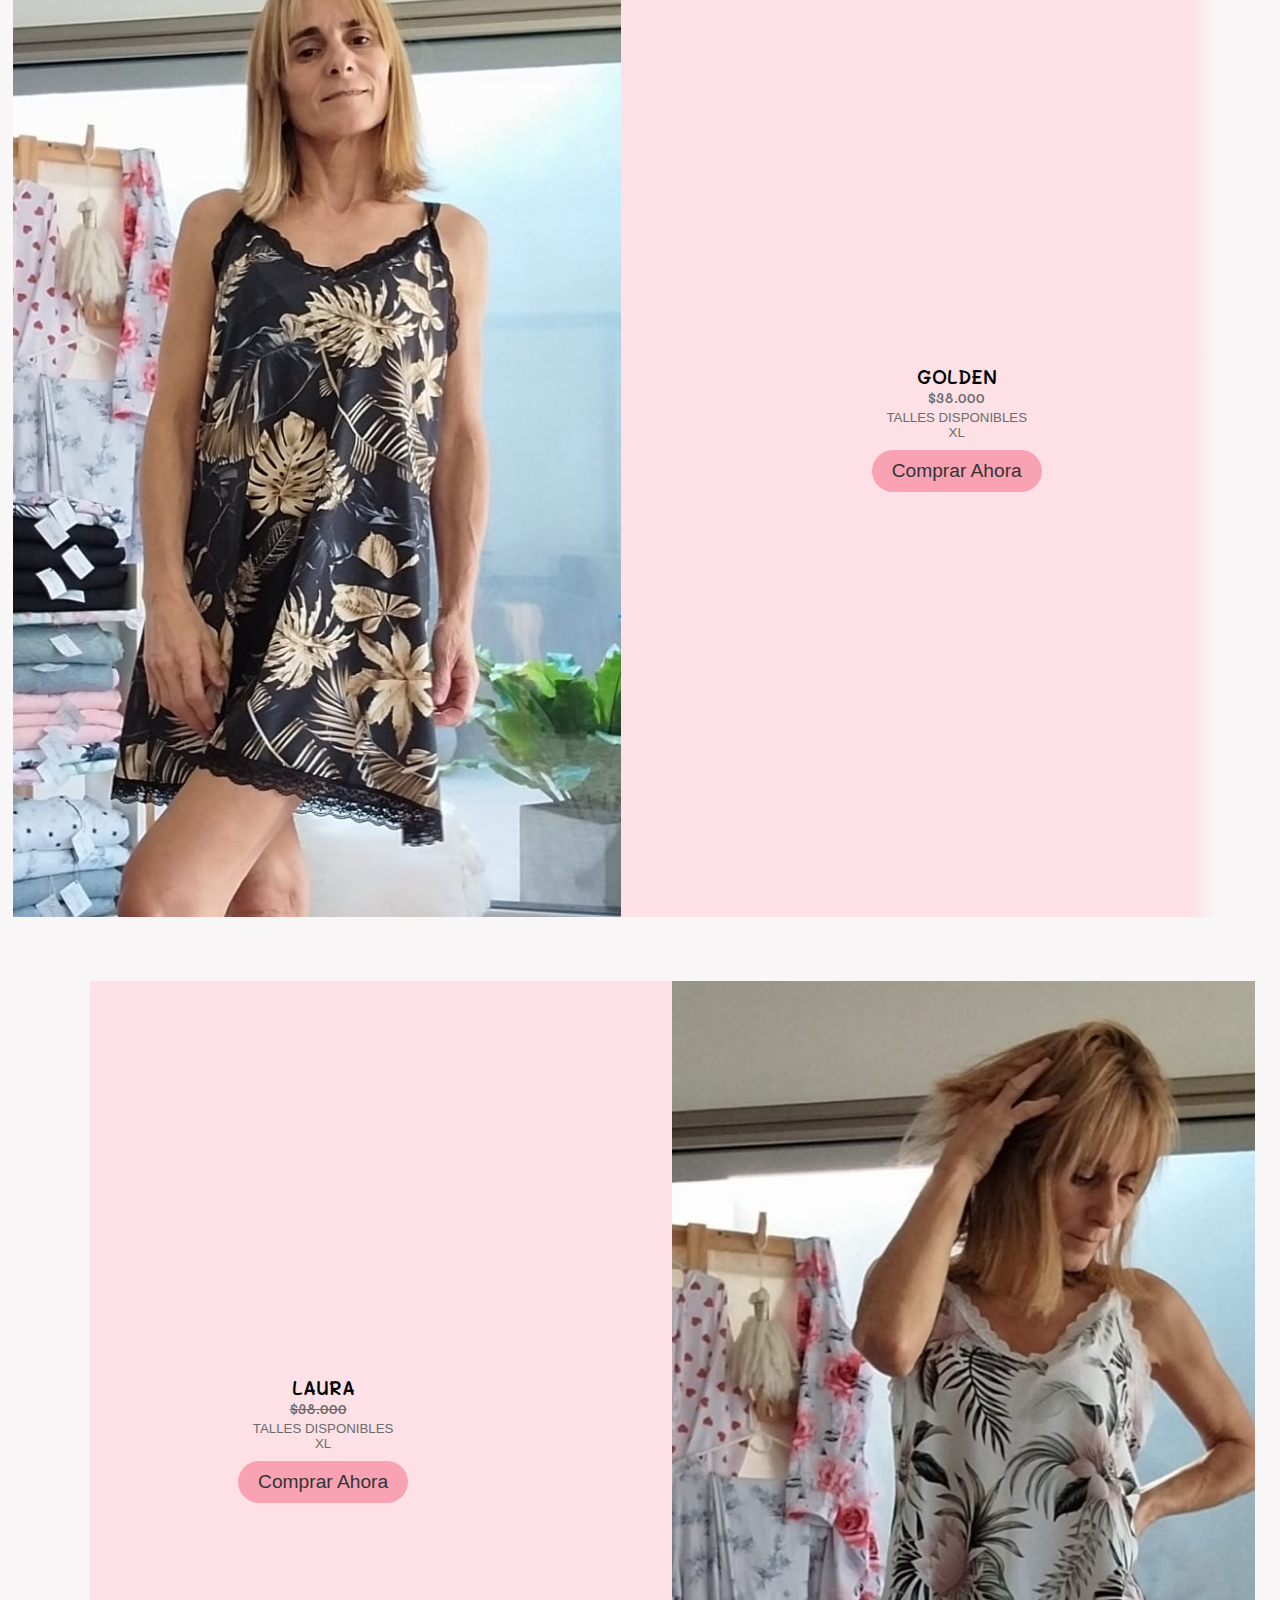
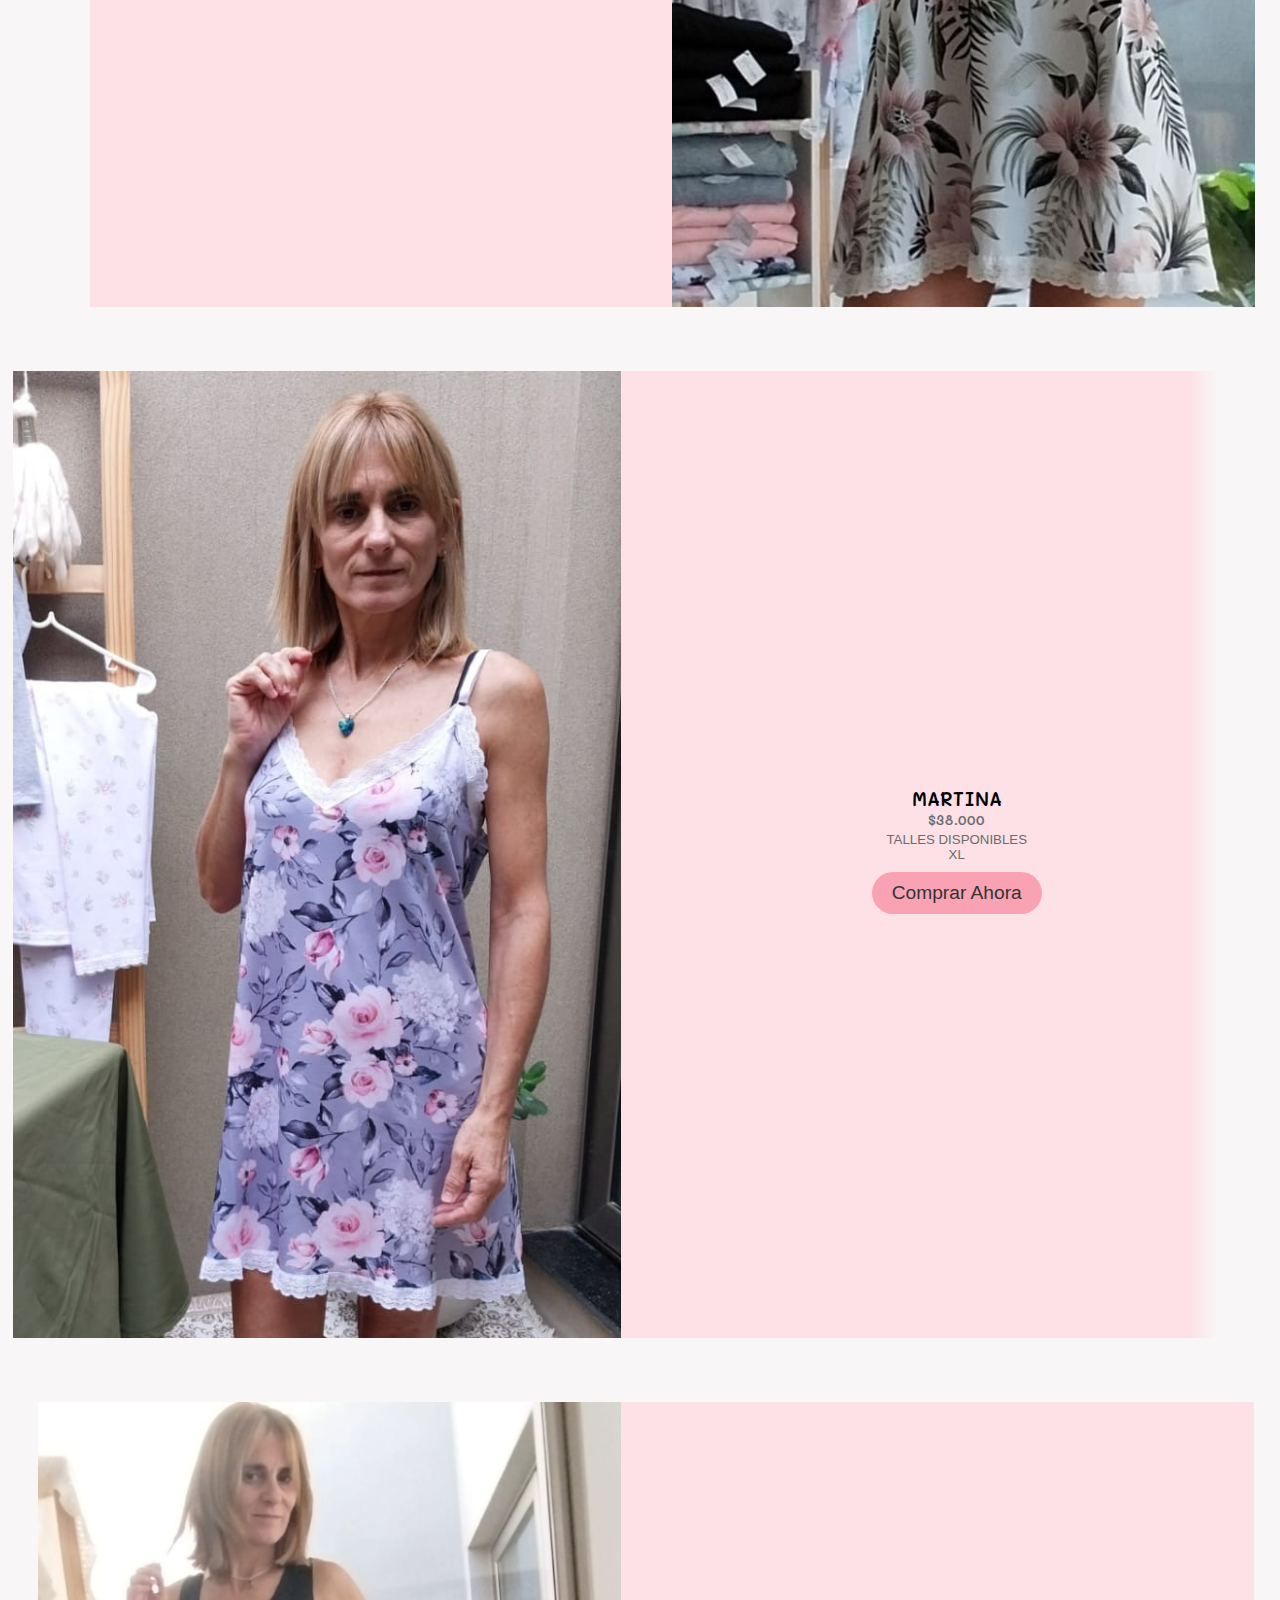
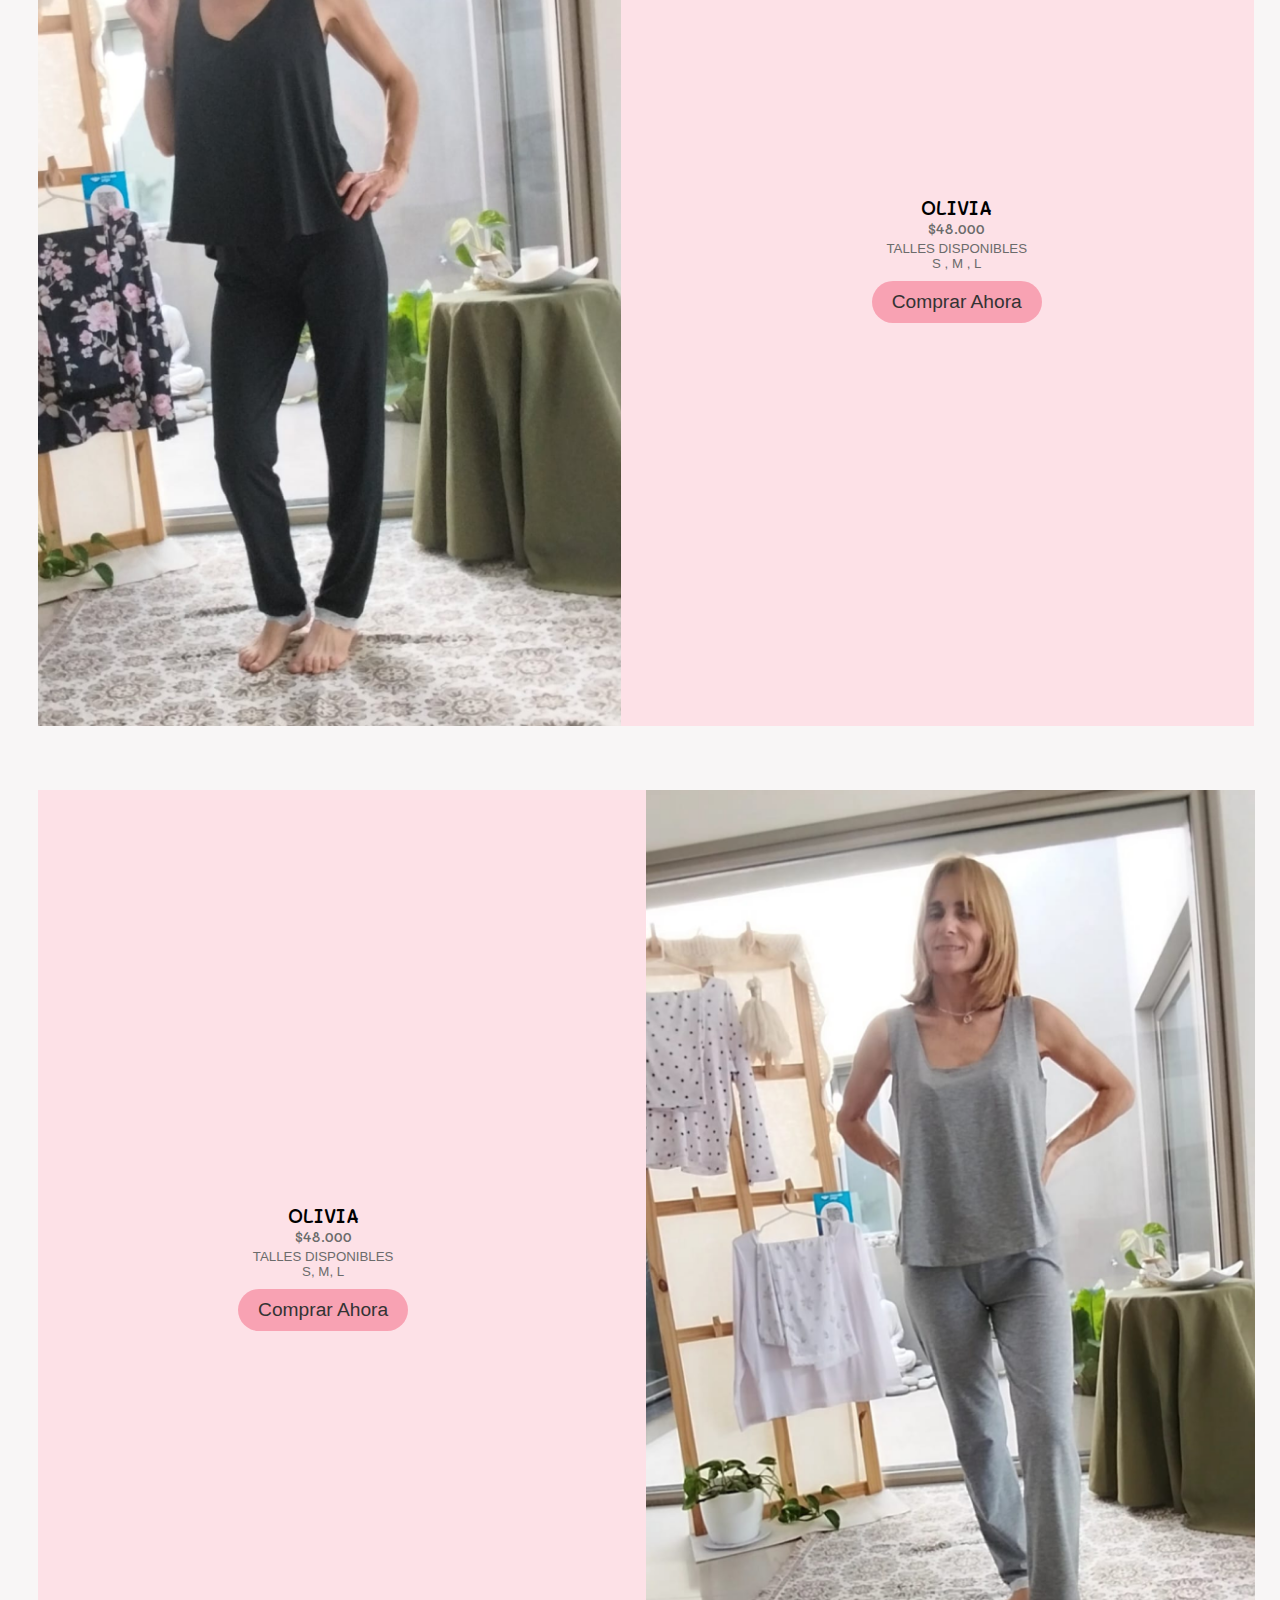
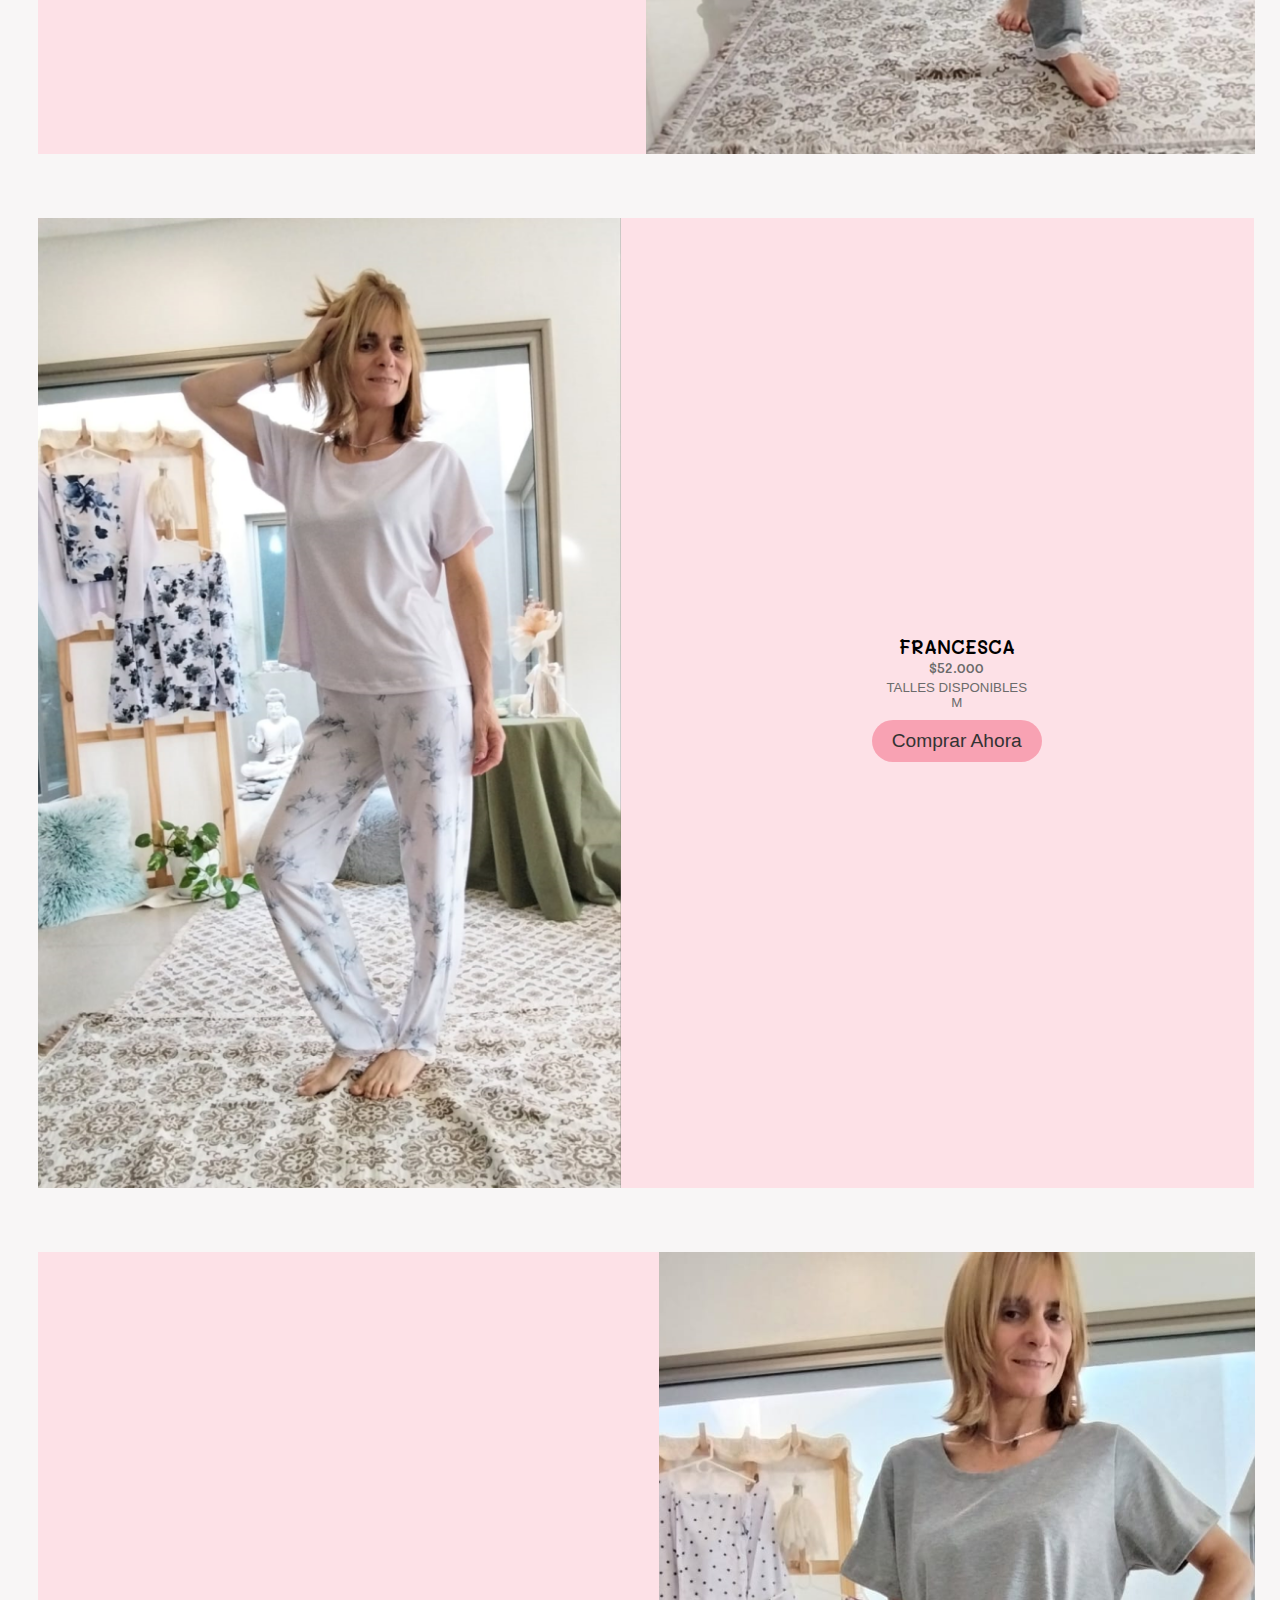
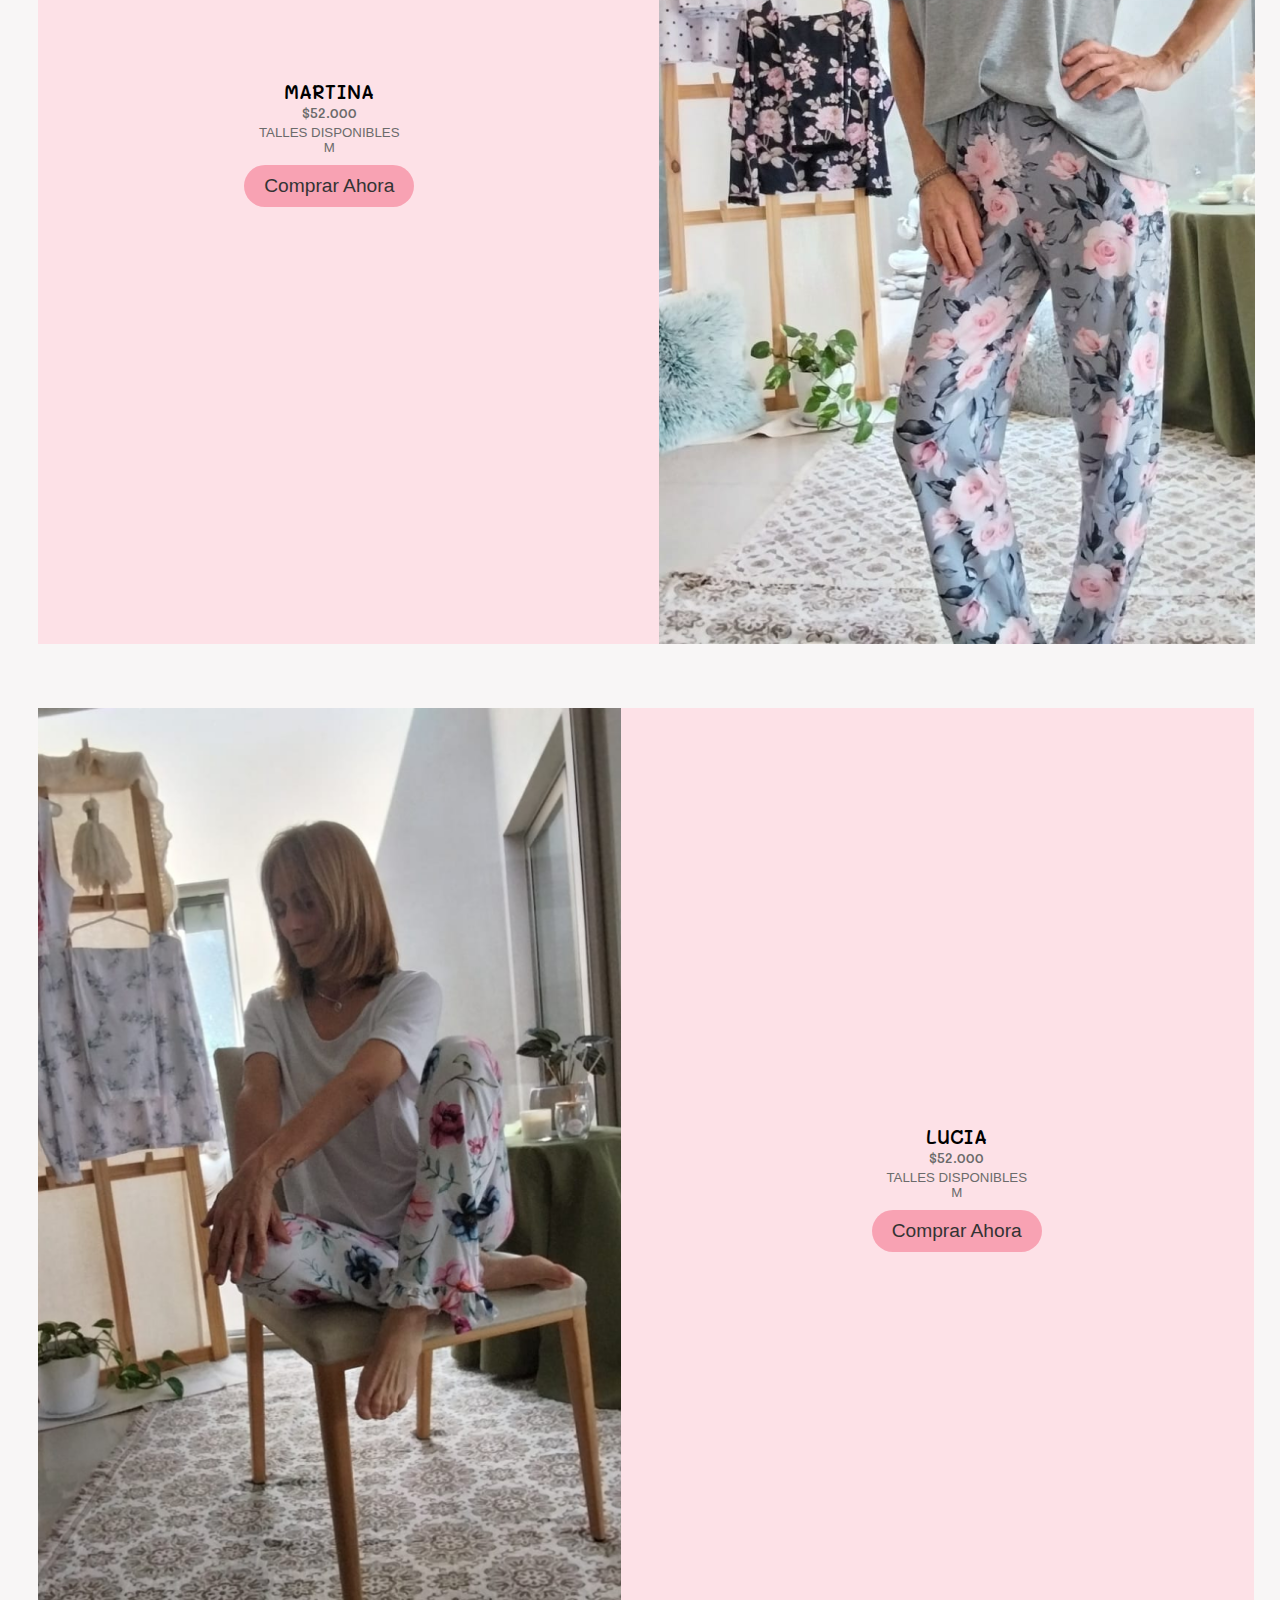
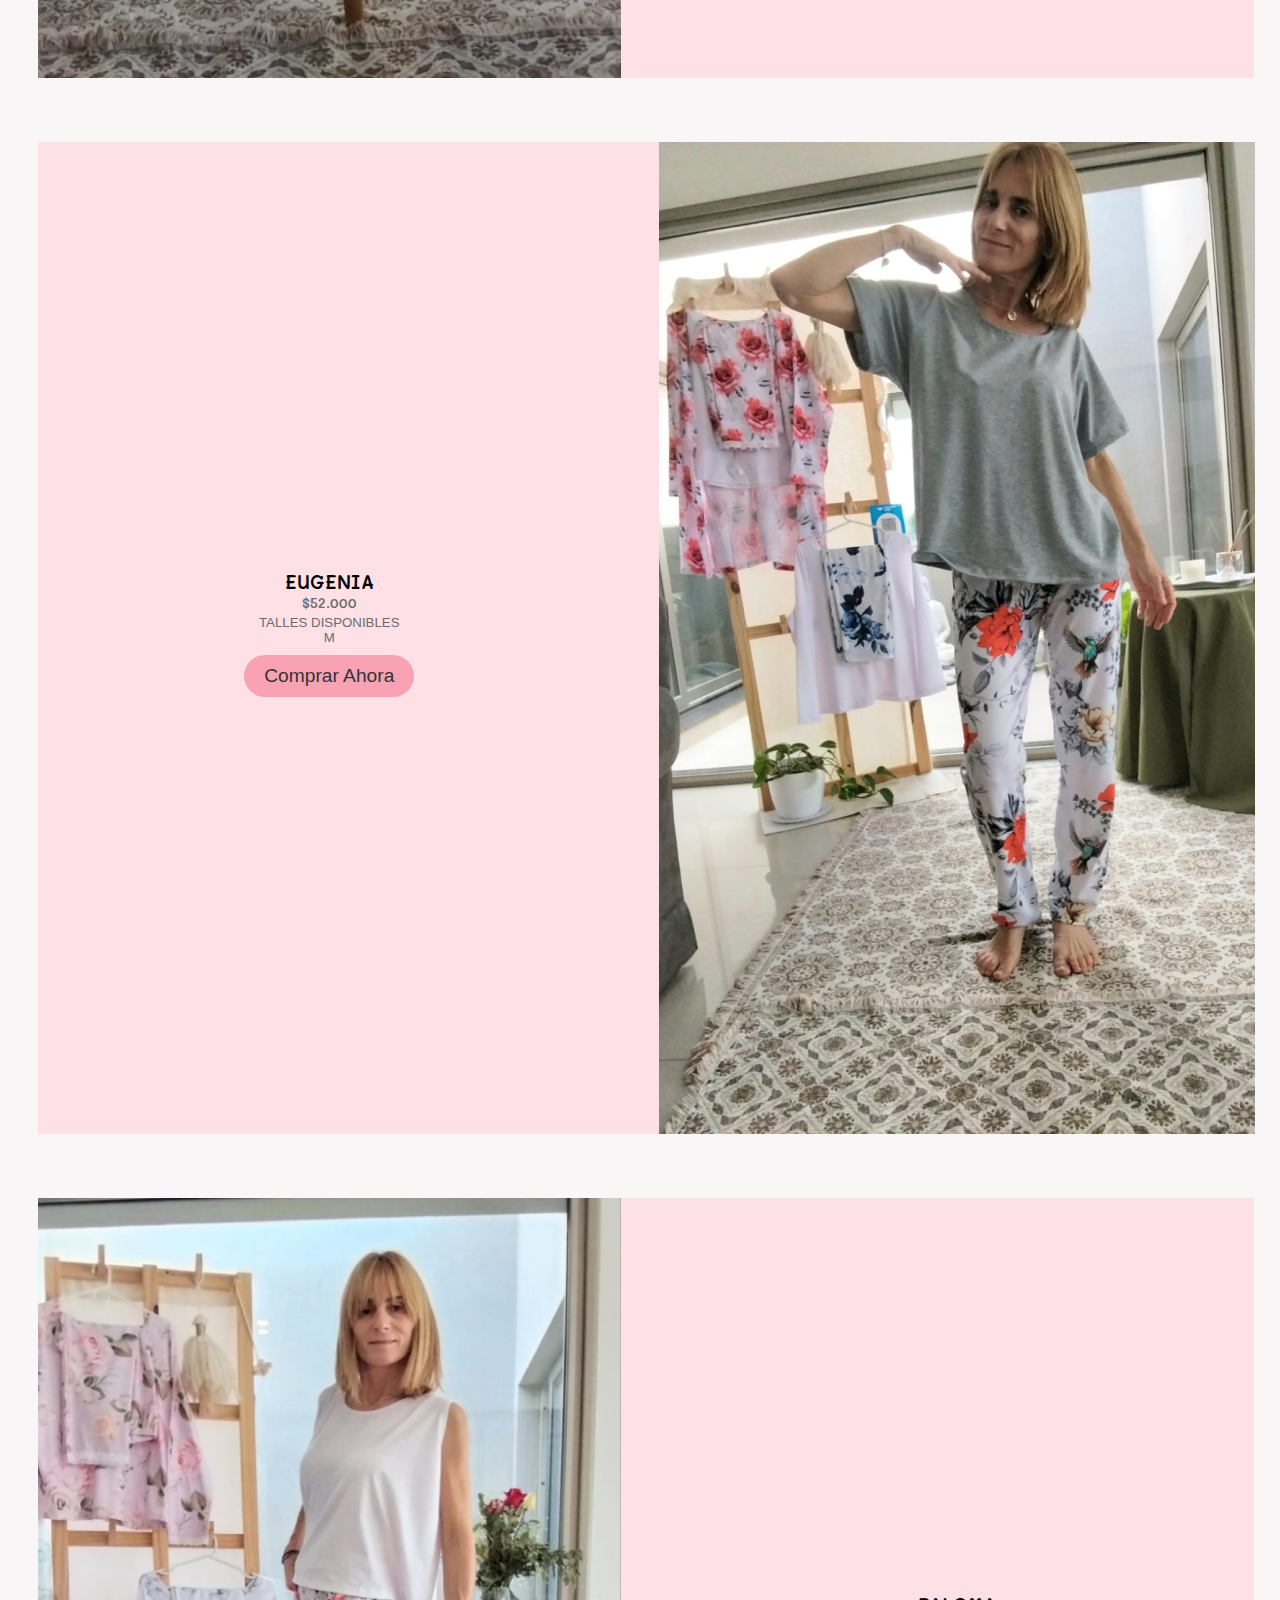
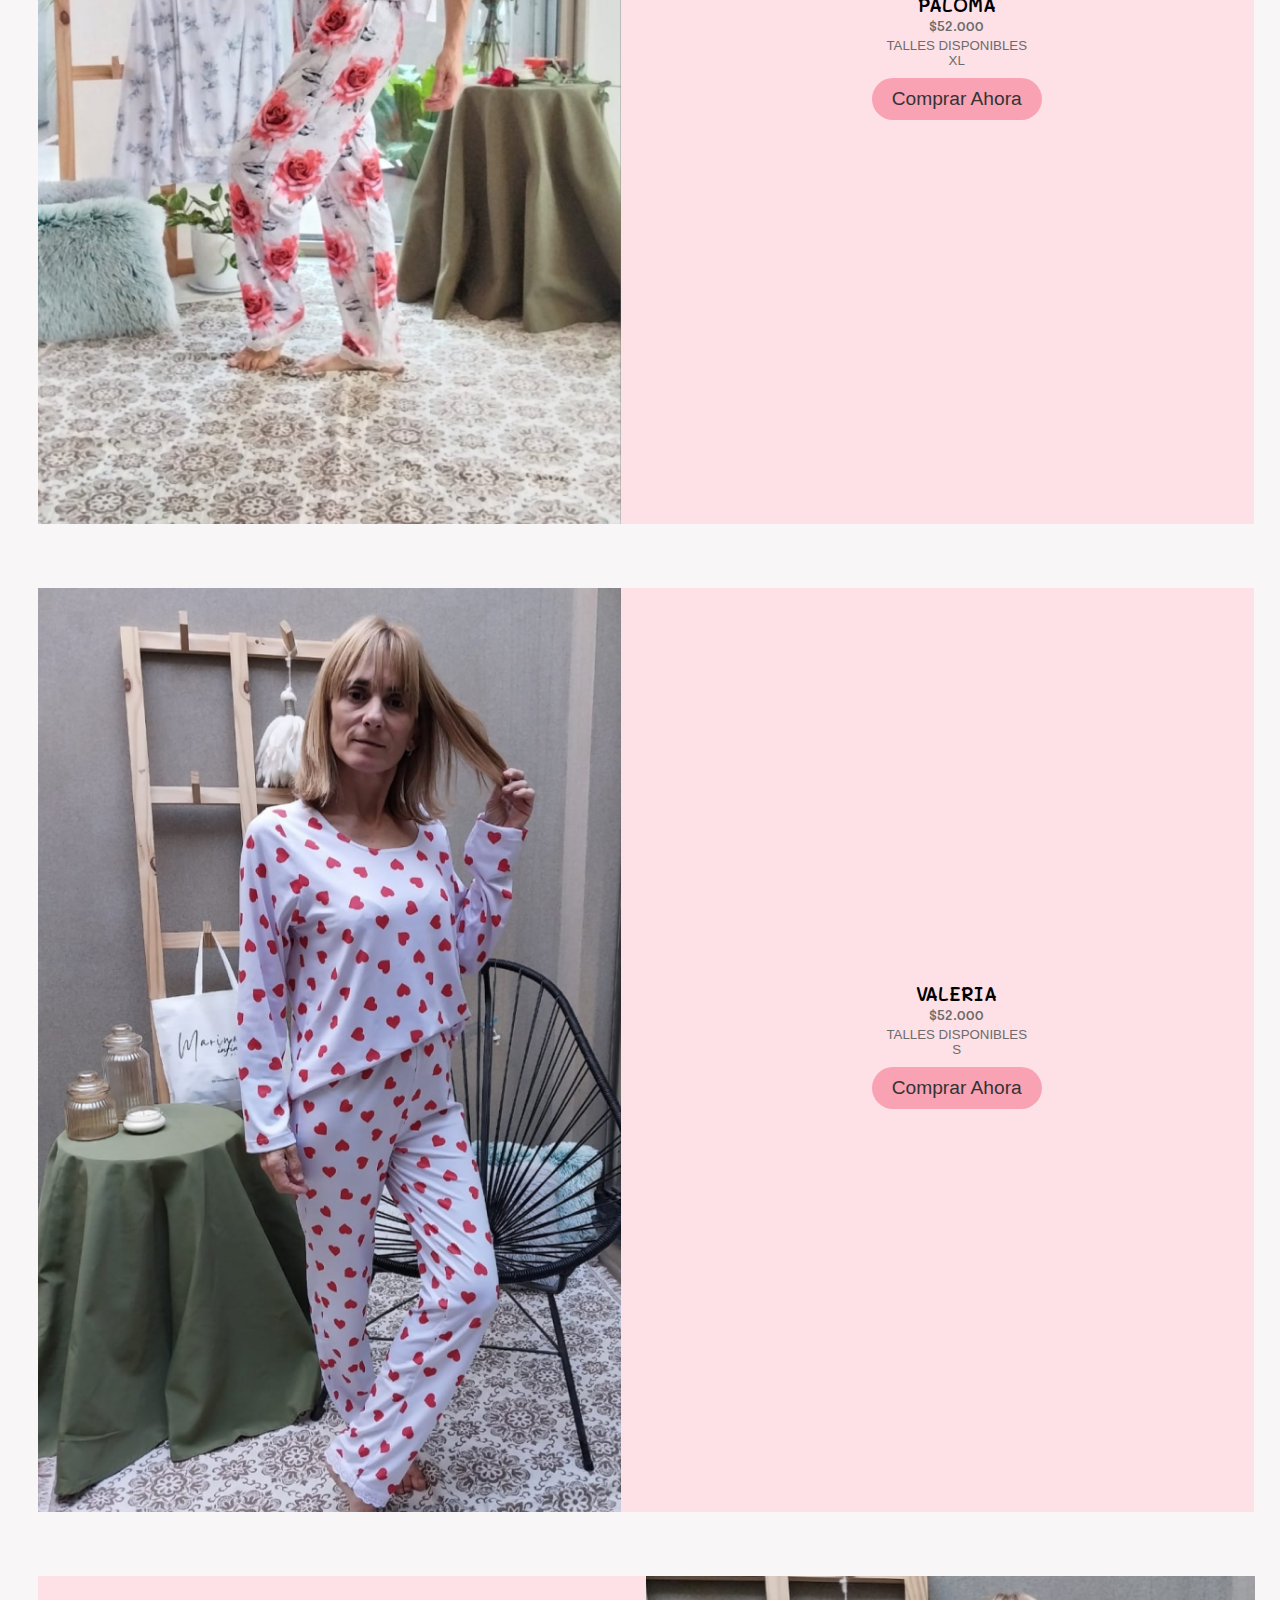
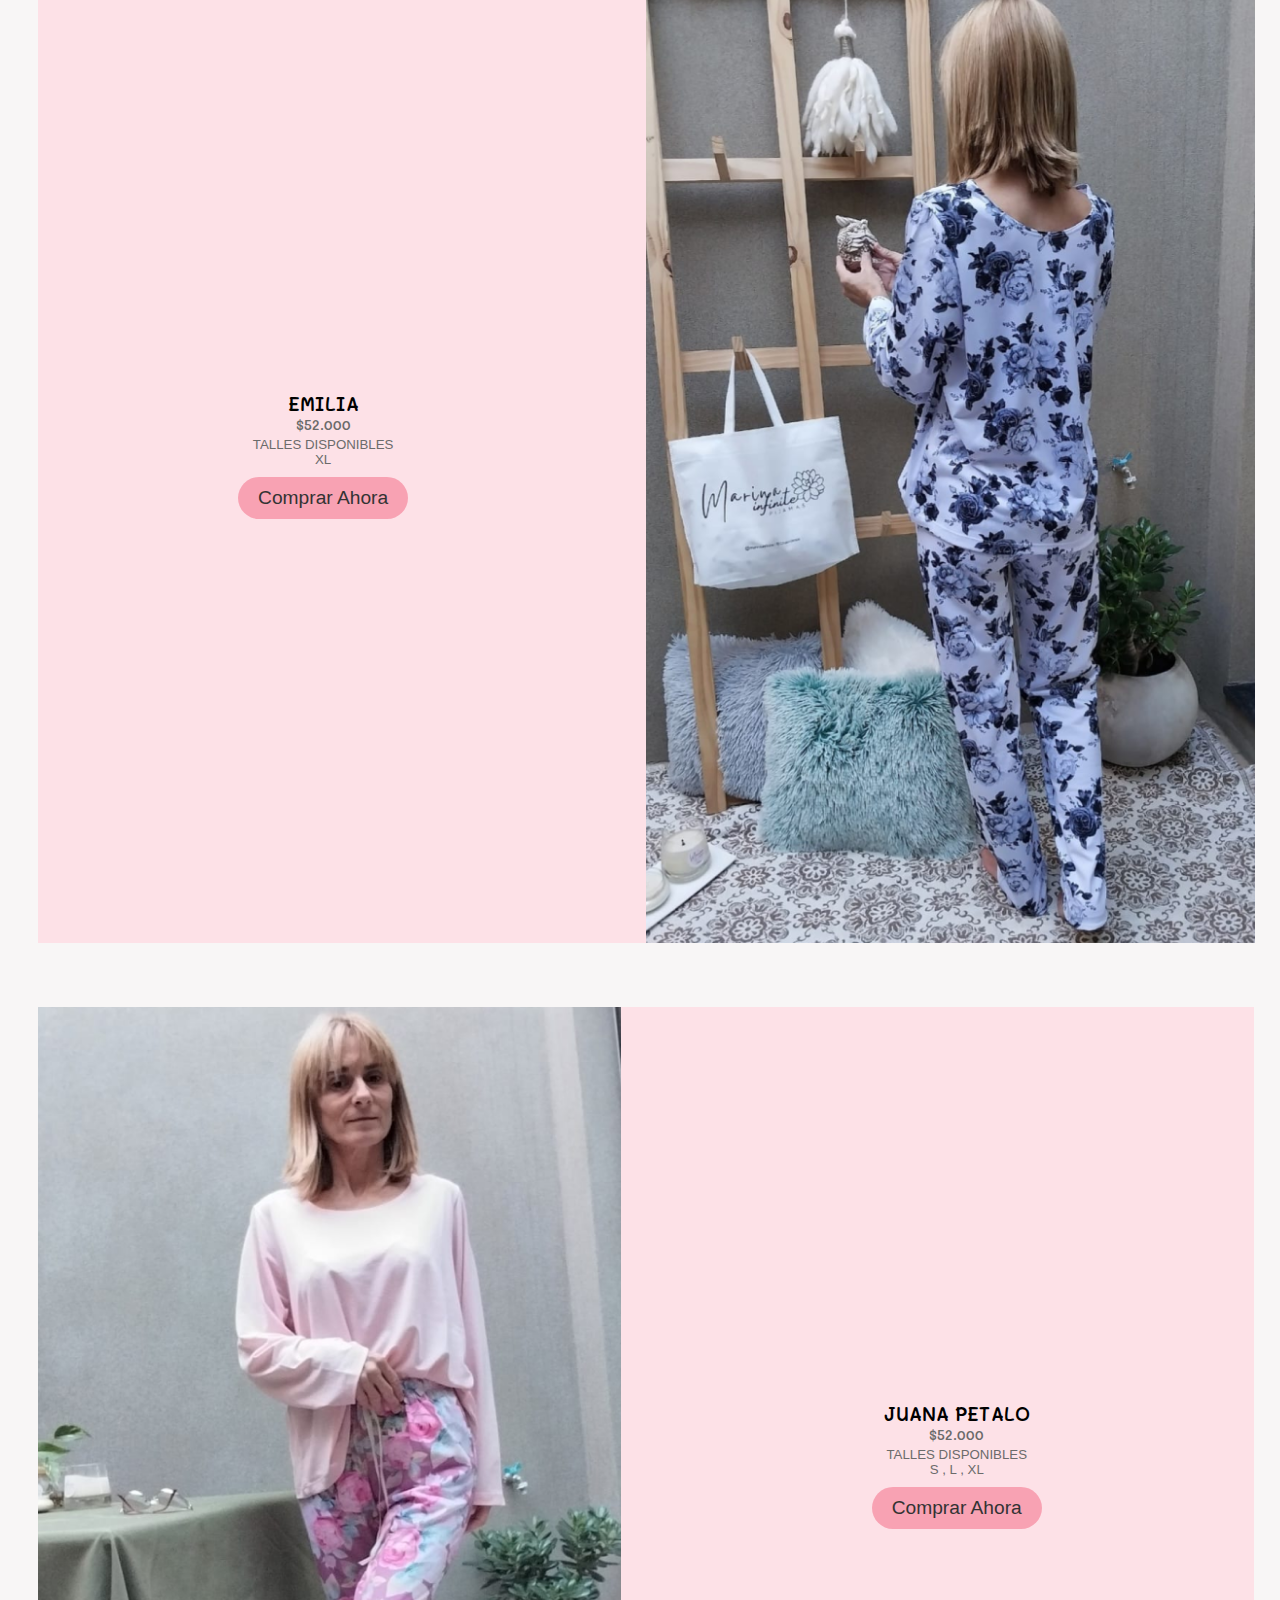
==== commit e201e520: "Update index.html" ====
--- a/index.html
+++ b/index.html
@@ -117,7 +117,7 @@
          <p class="boton average-sans-regular  add-to-cart" id="boton-pedir-ahora">Comprar Ahora</p>
 
       </div>
-      <img class="padding2"  src="img/olivia1.png" alt="foto2">
+      <img class="padding2"  src="img/GOLDENCORTO.png" alt="foto2">
    </div>
 
 
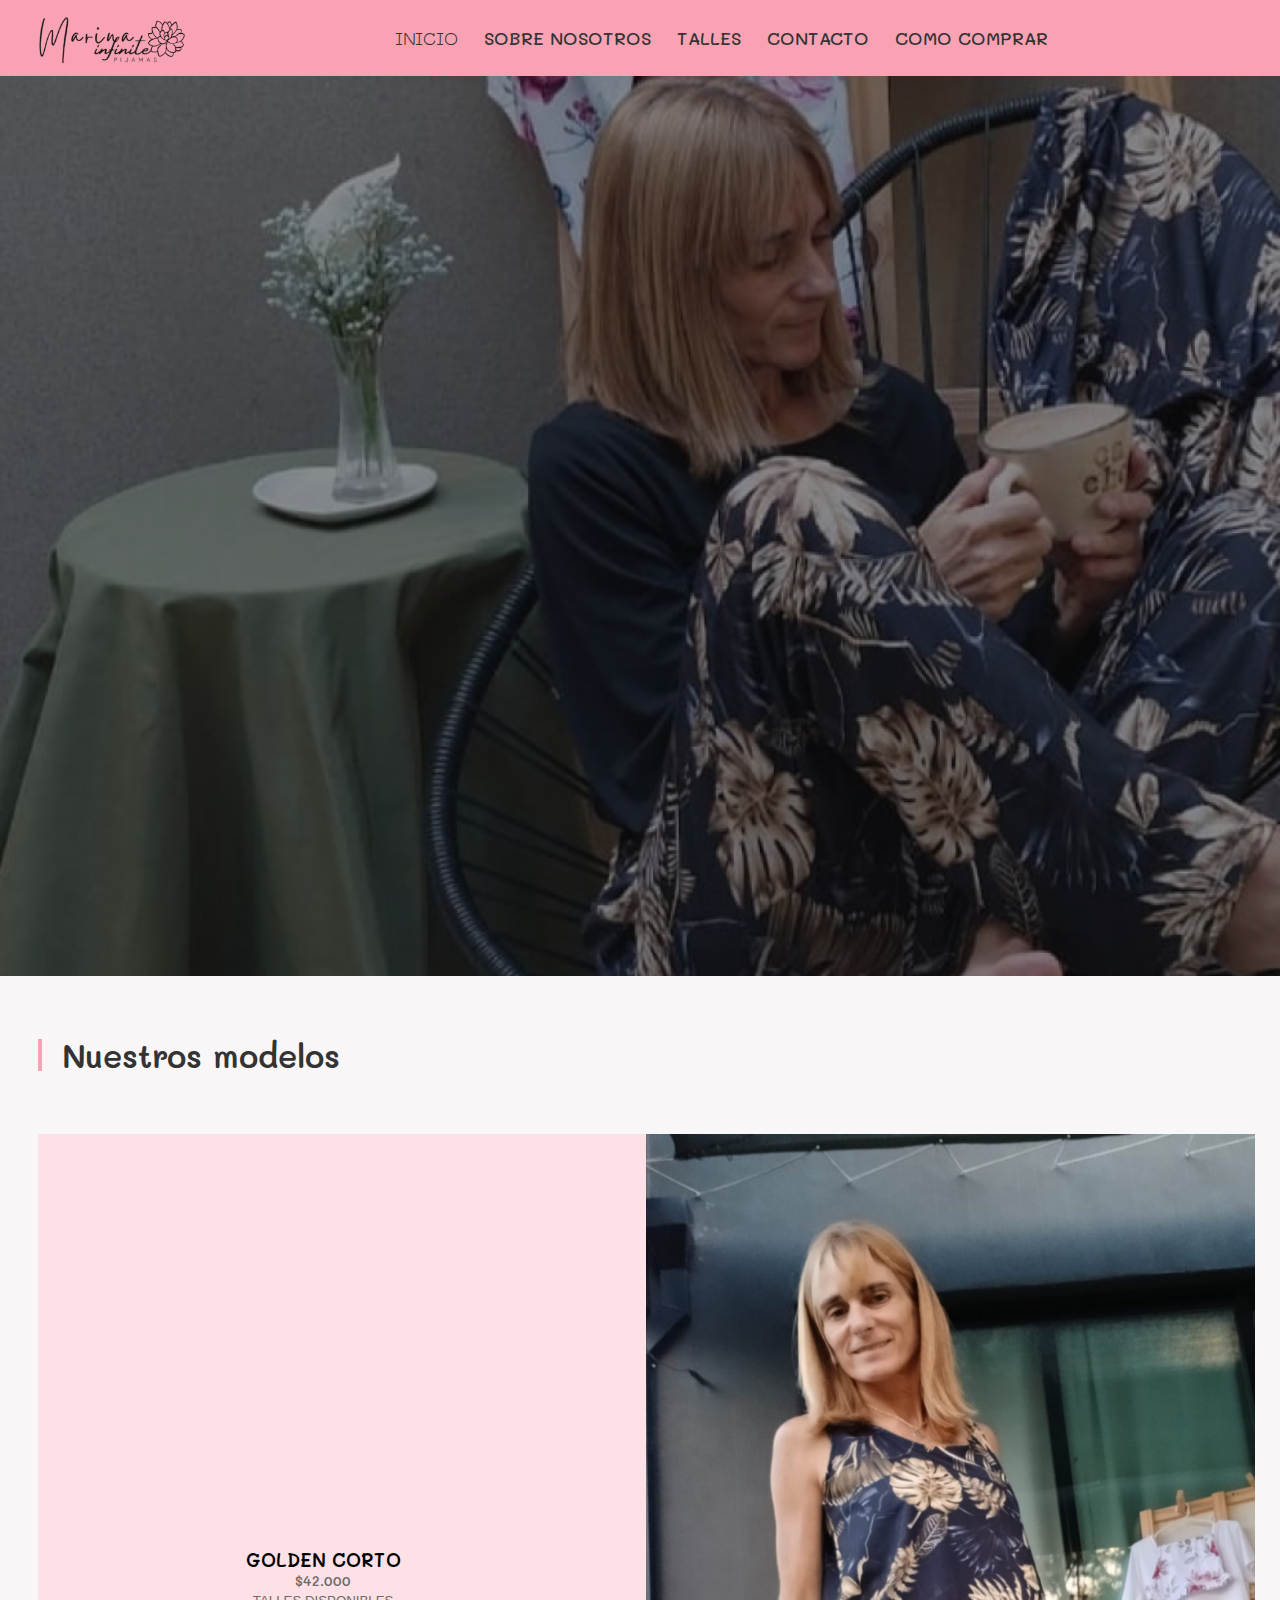
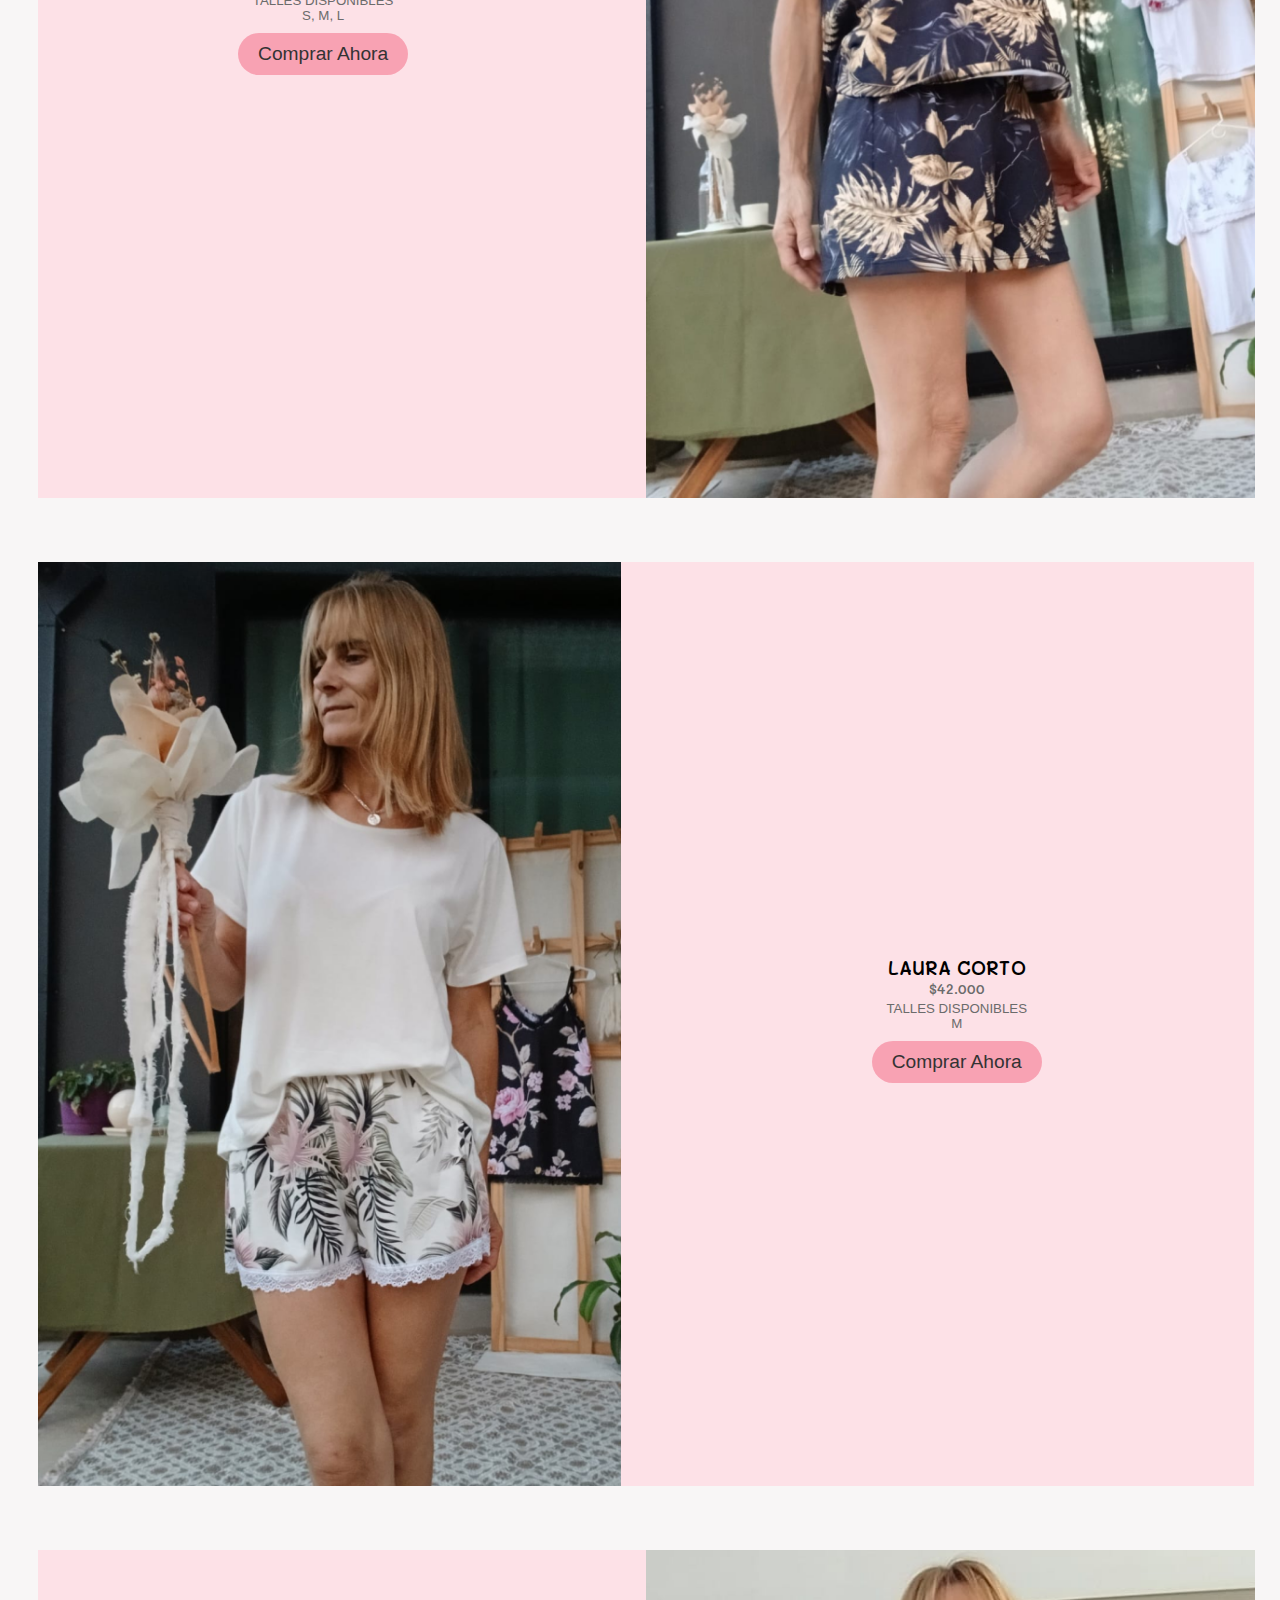
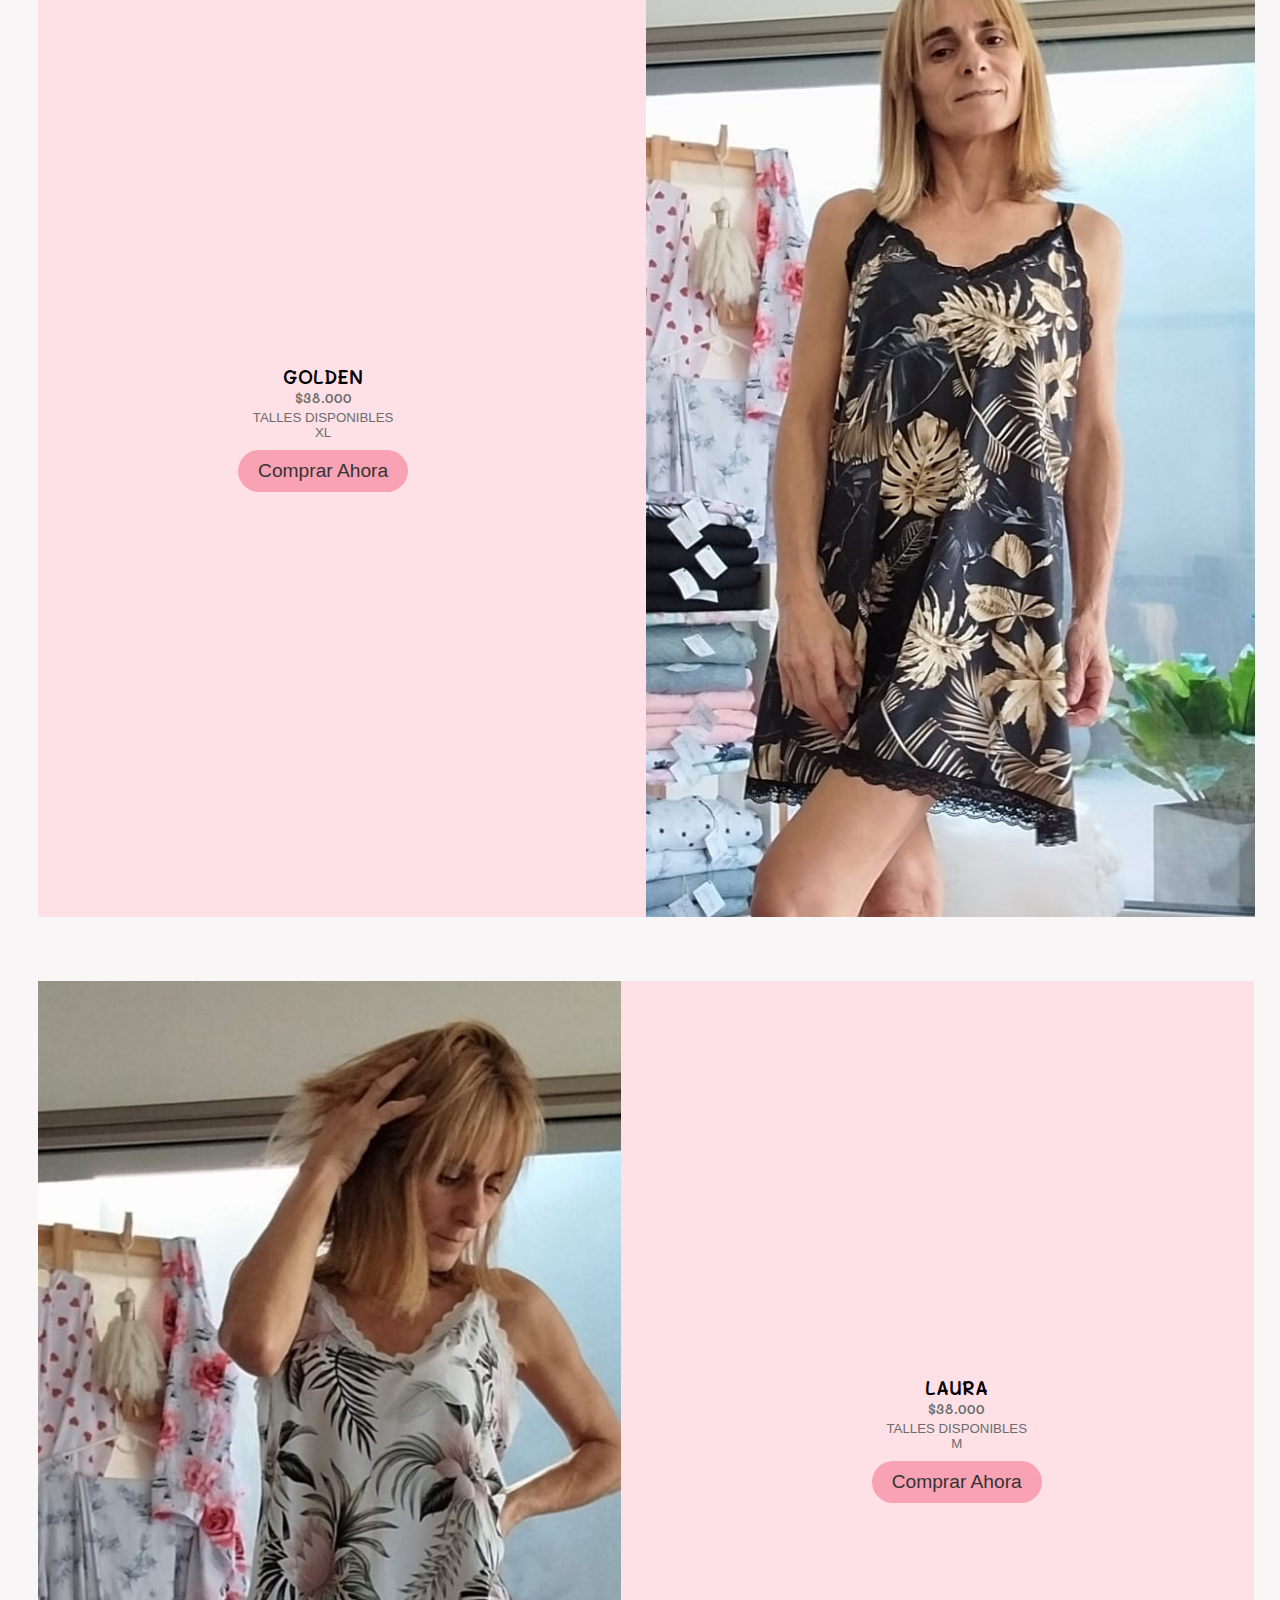
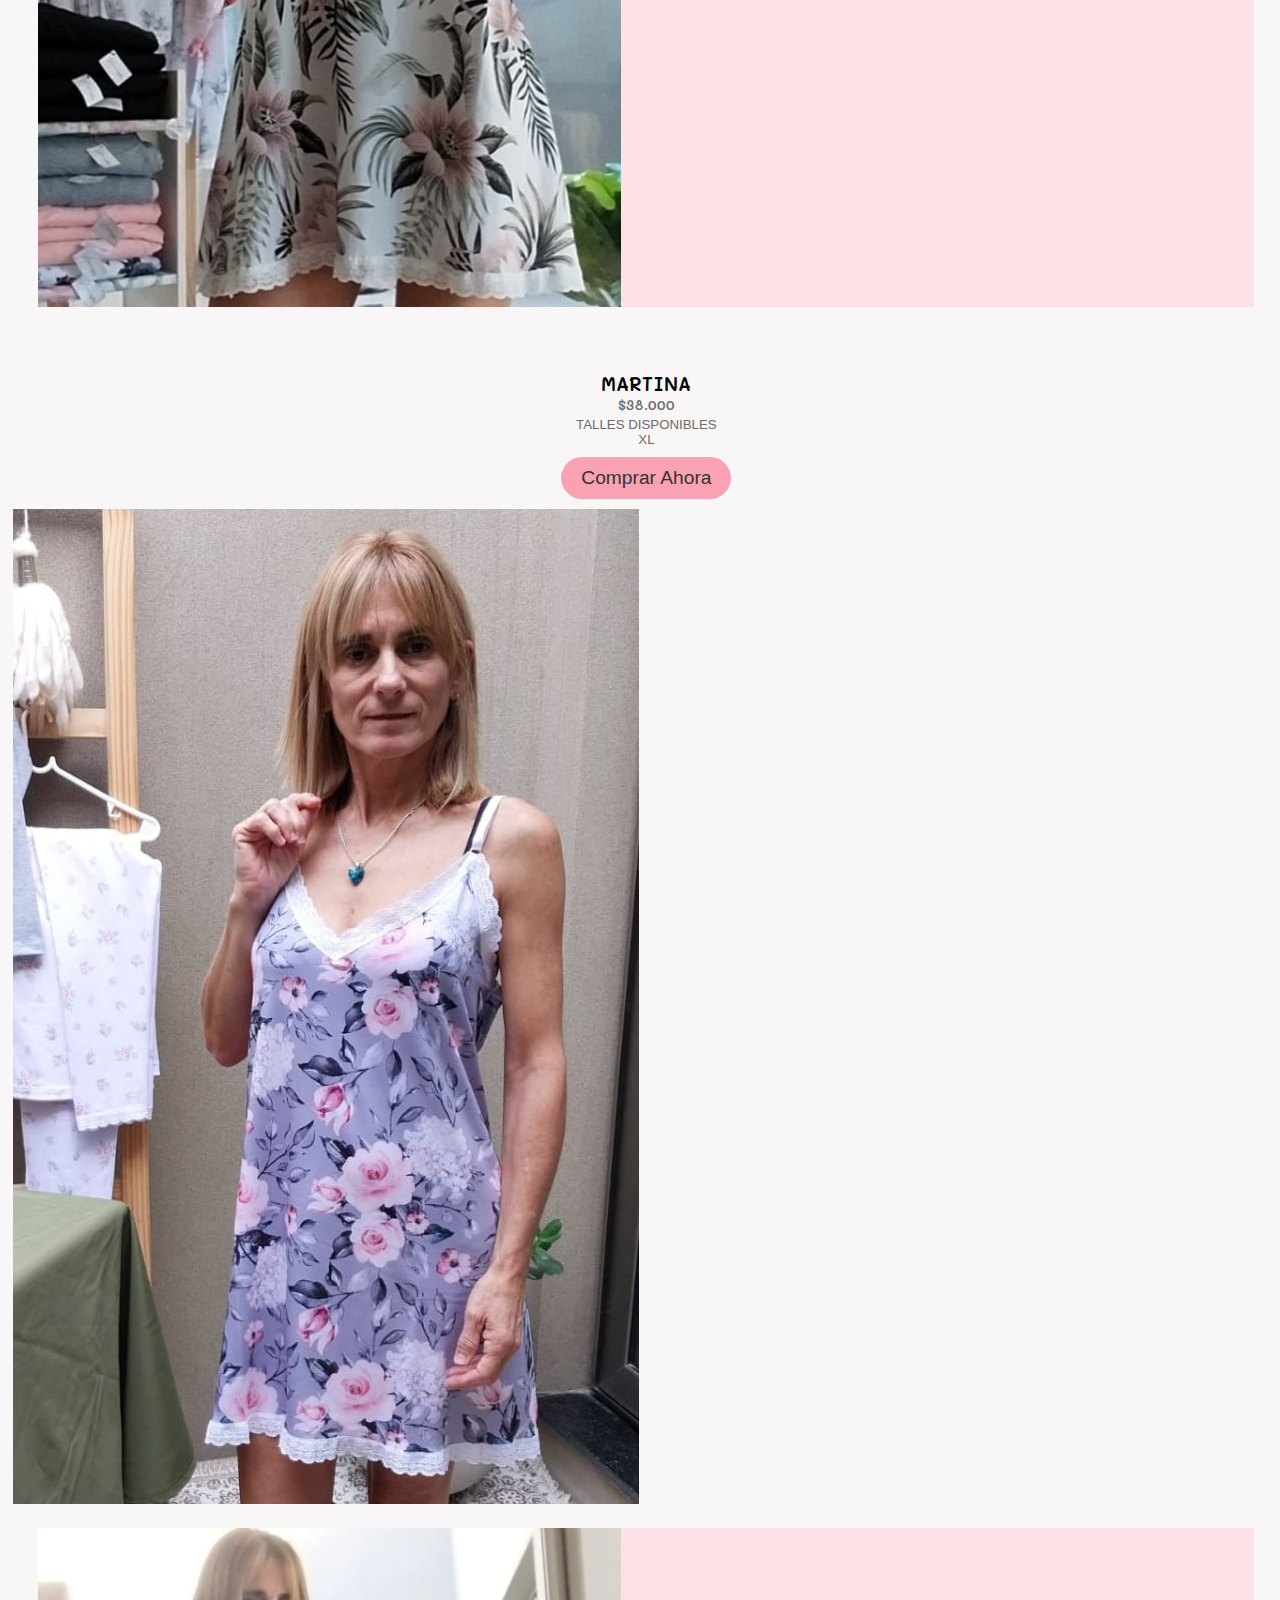
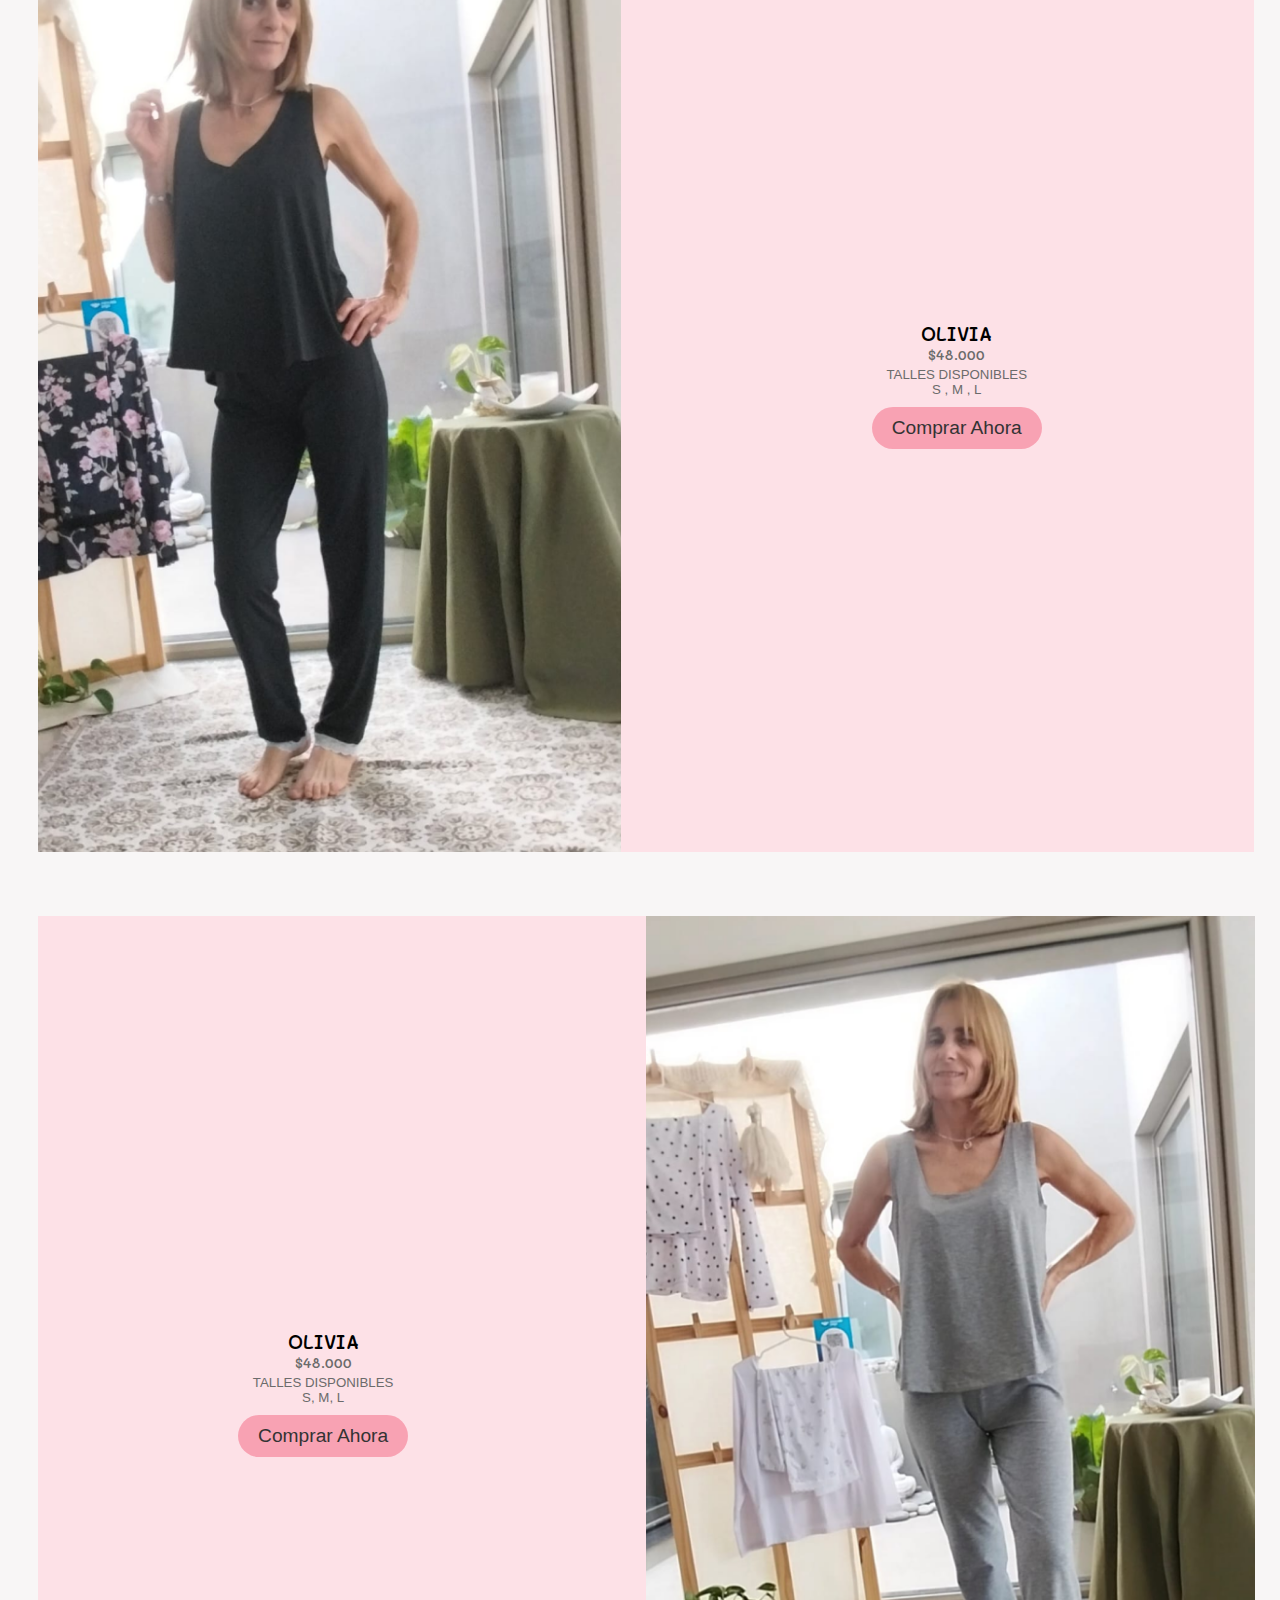
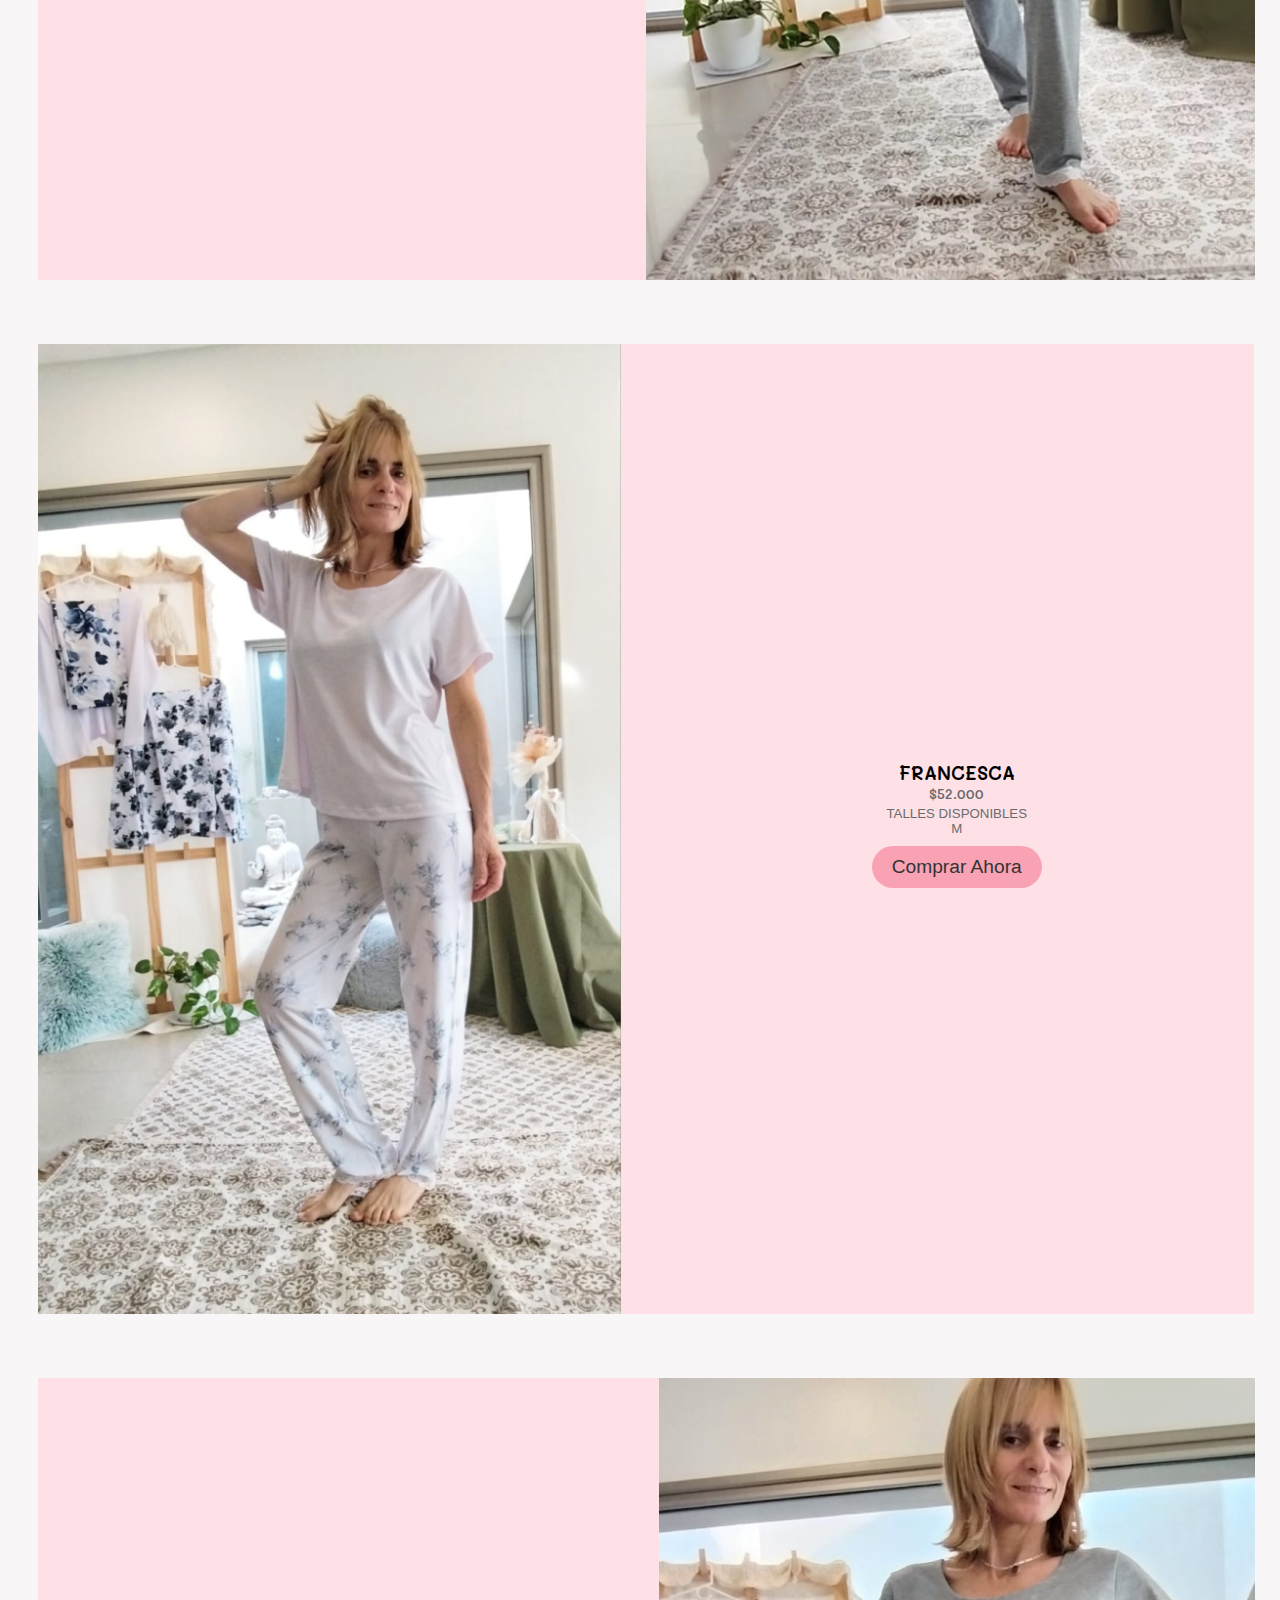
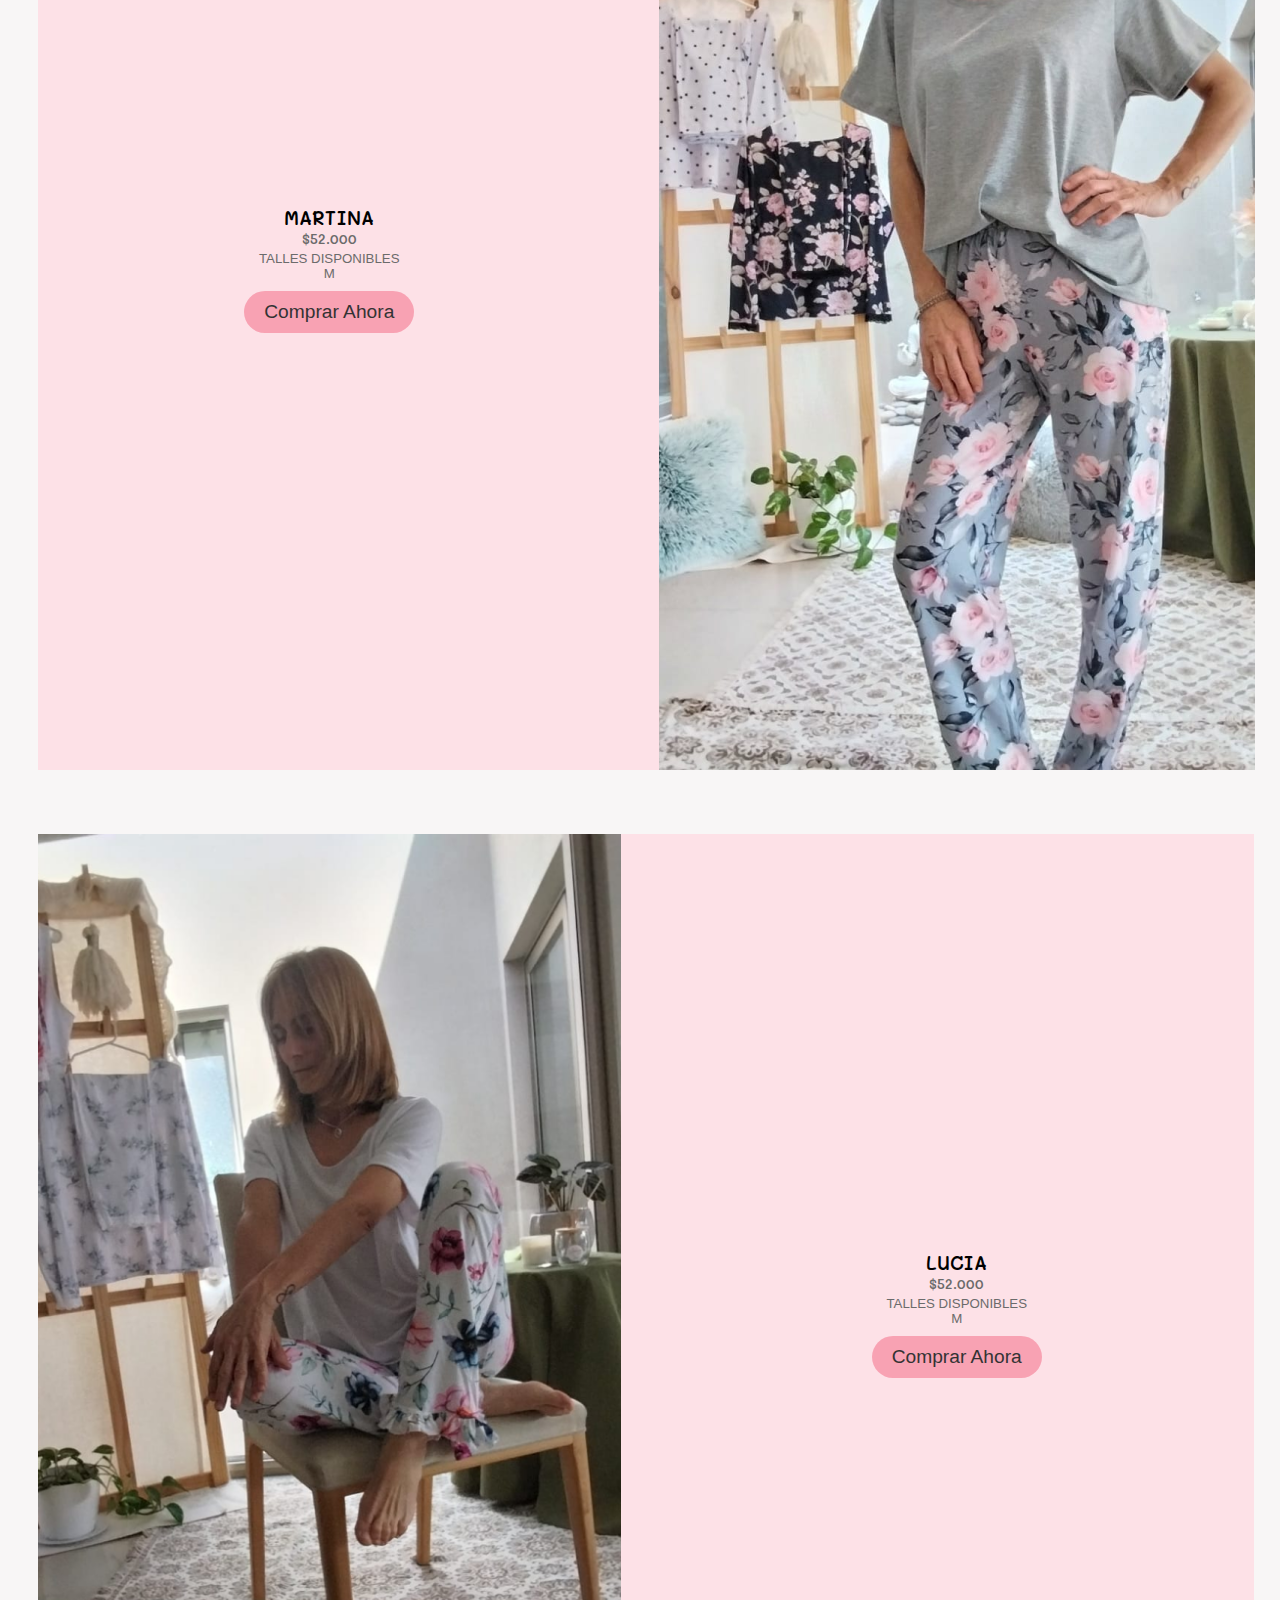
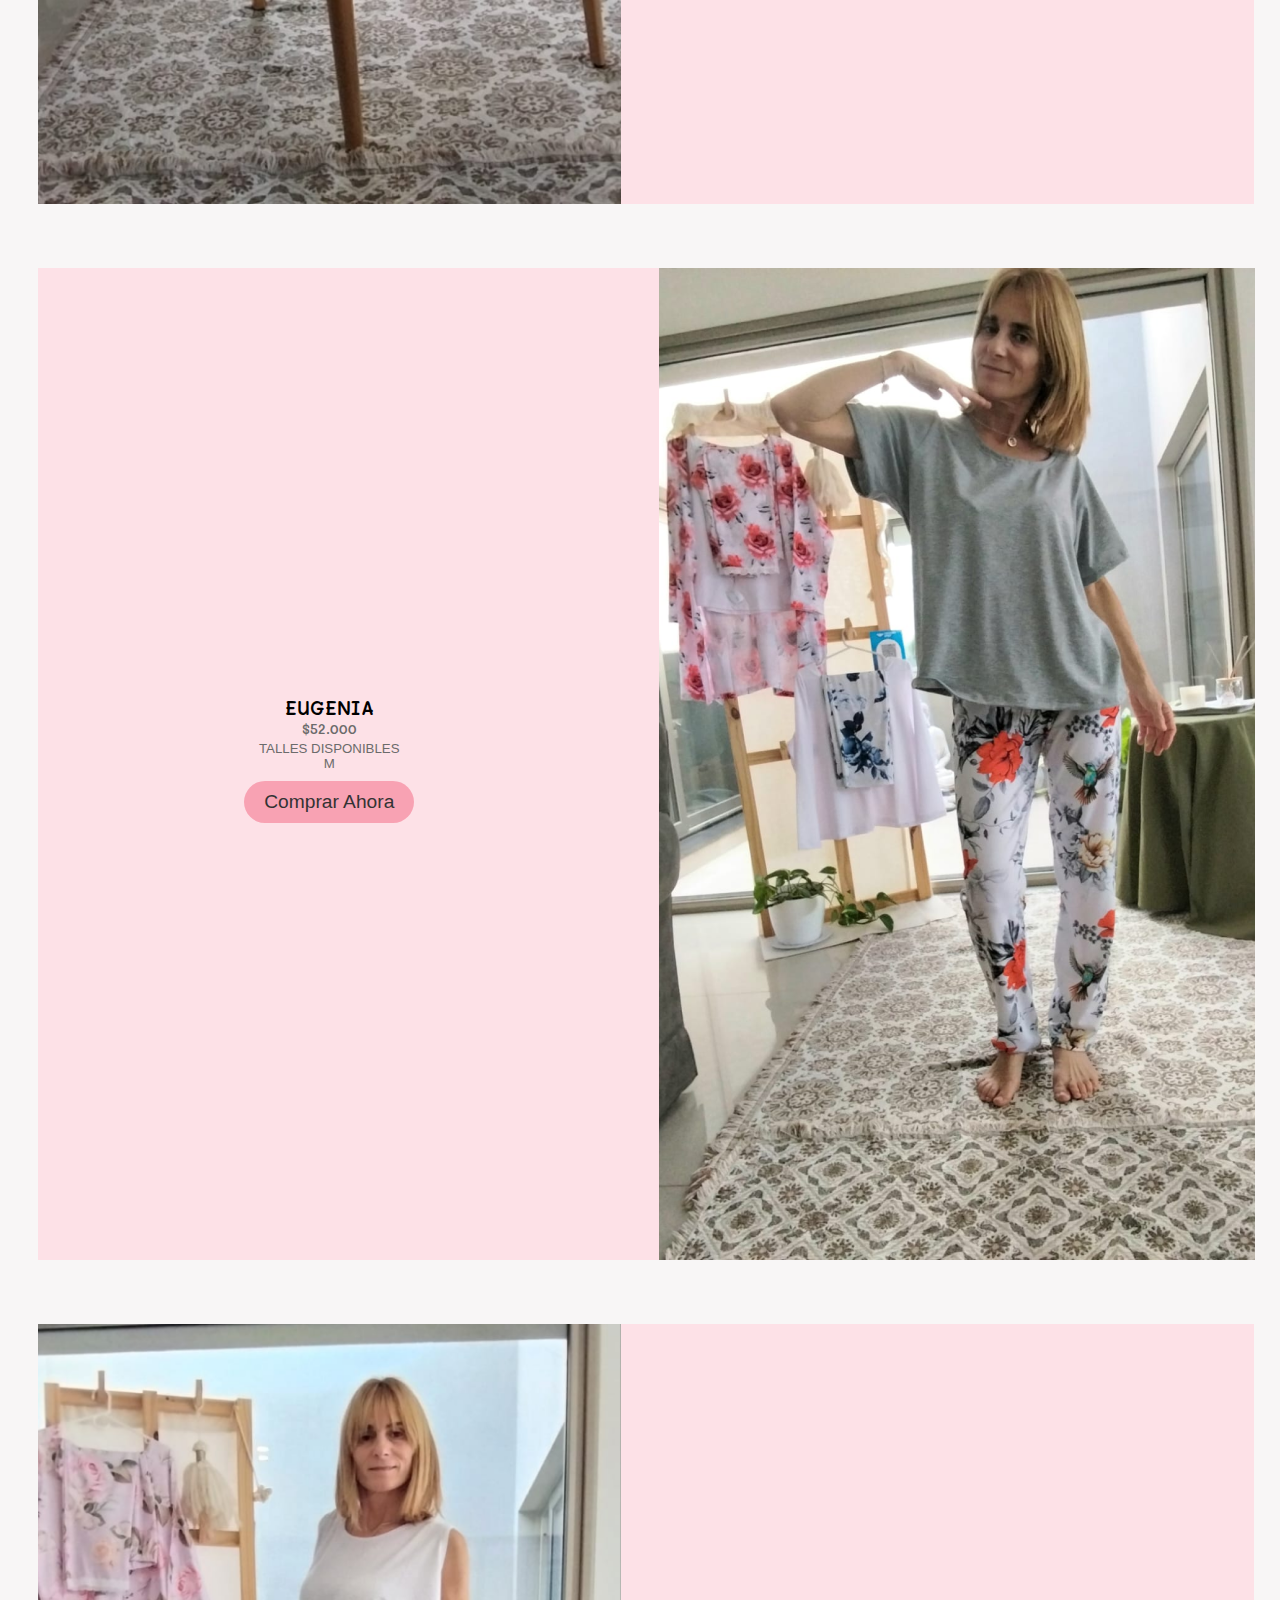
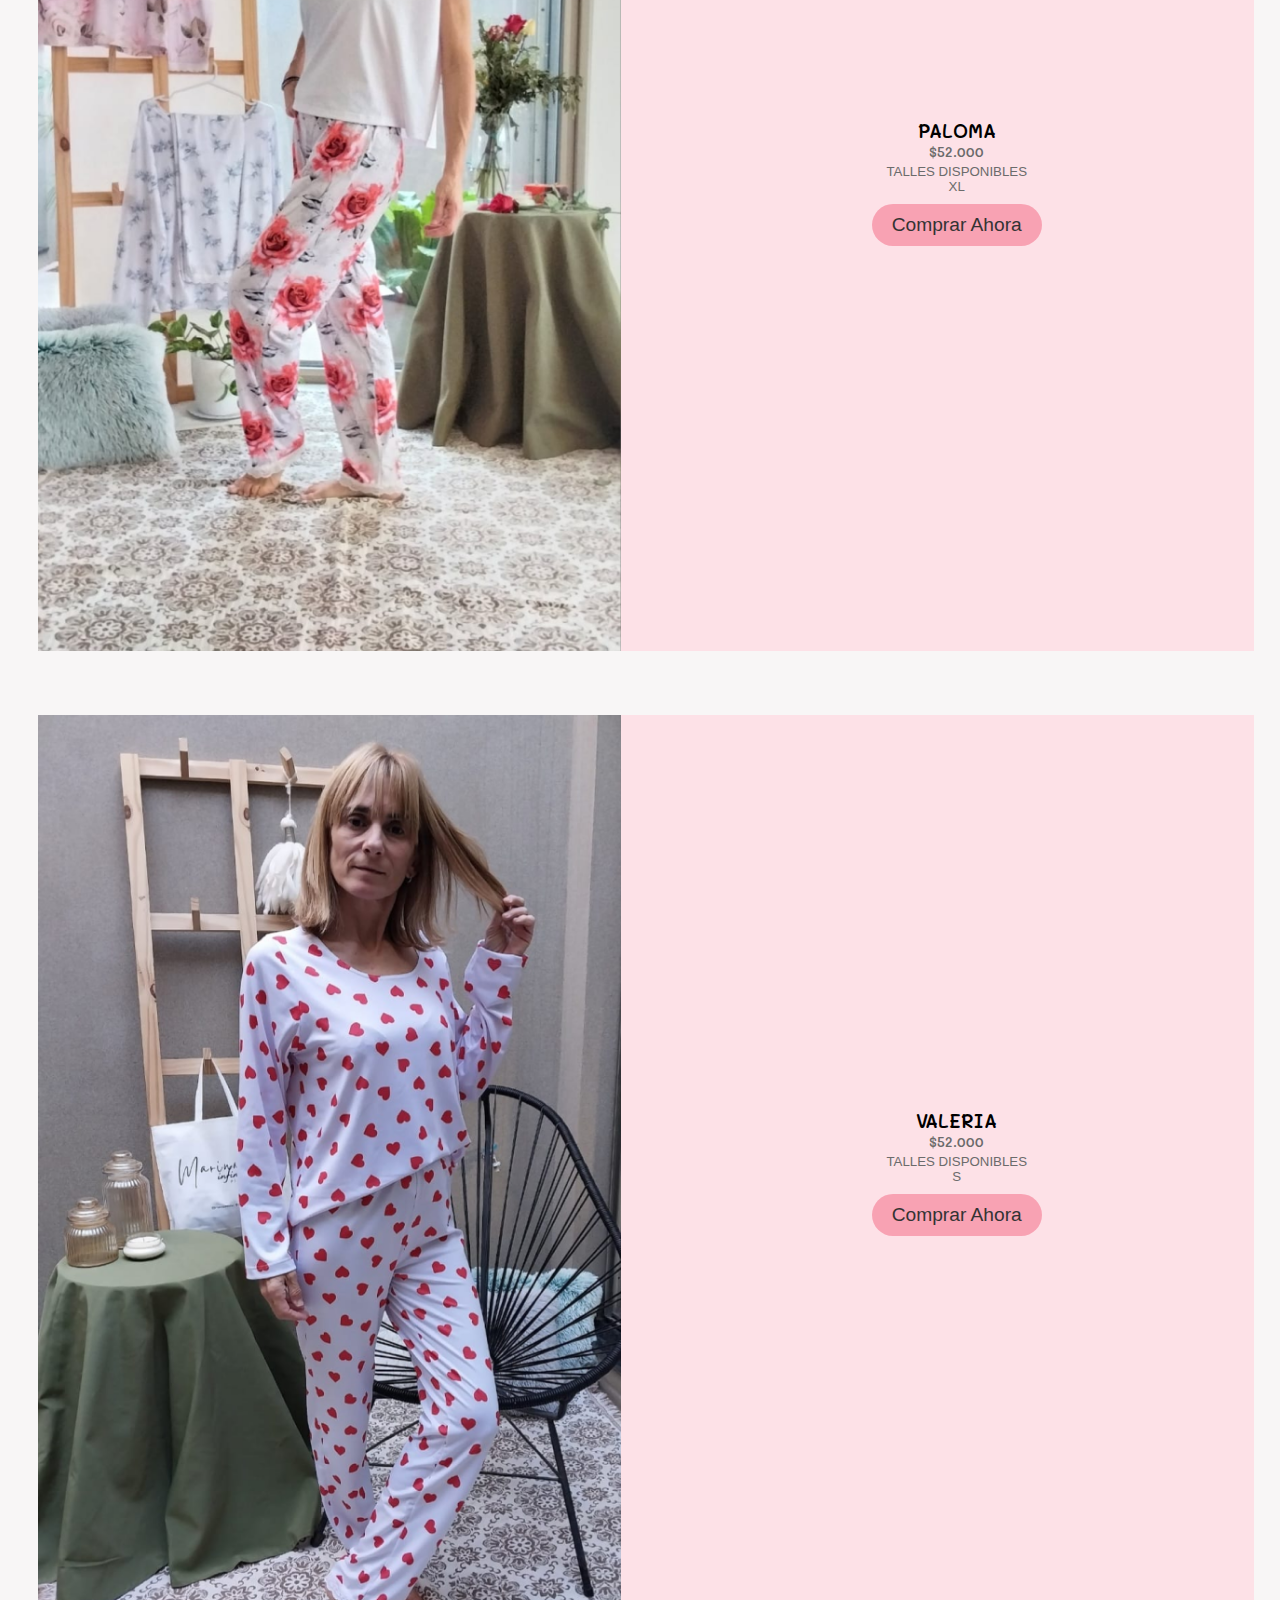
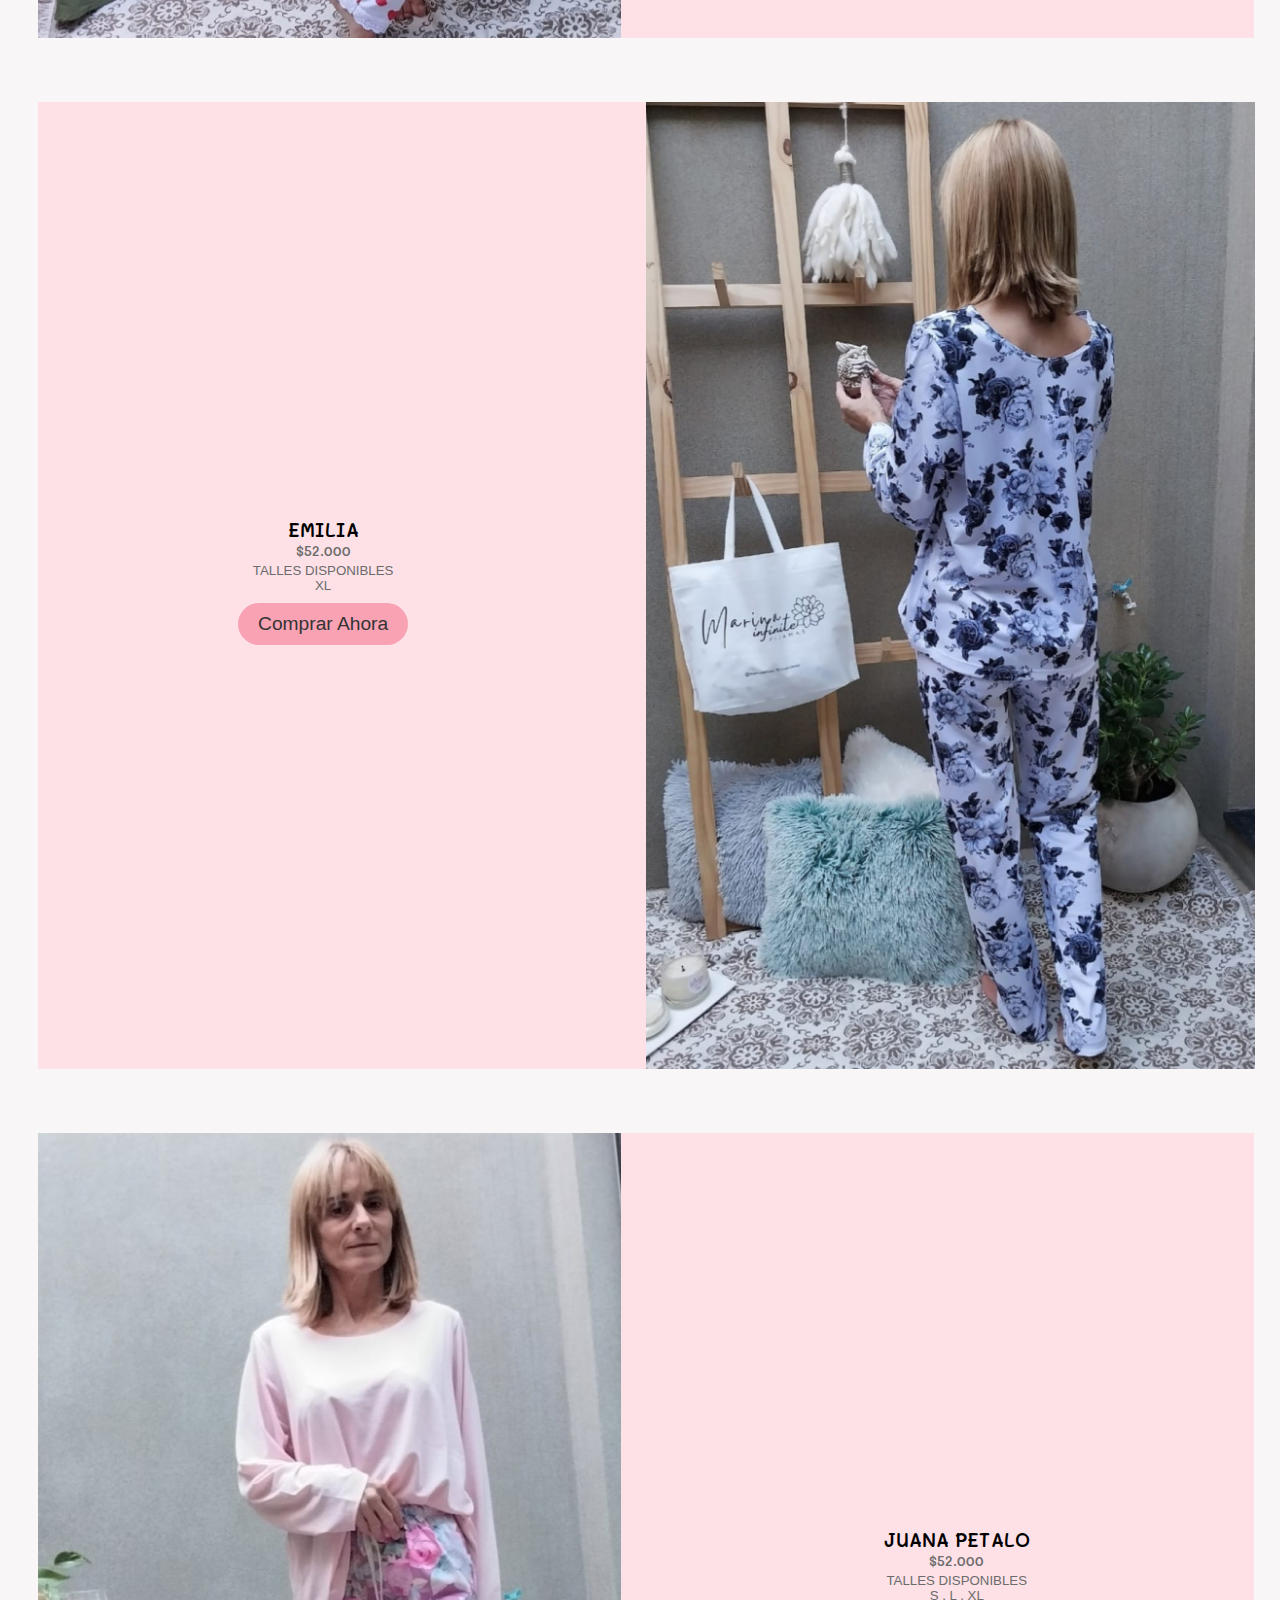
==== commit 42b3cd02: "Update index.html" ====
--- a/index.html
+++ b/index.html
@@ -120,53 +120,54 @@
       <img class="padding2"  src="img/GOLDENCORTO.png" alt="foto2">
    </div>
 
-
-     <div class="modelos colorizquierda"> <!-- izquierda -->
-         
-        <div class="textoycarrito padding3">
+         <div class="modelos colorizquierda"> <!-- IZQUIERDA -->
+        <img class="padding" src="img/corto.png" alt="foto3">
+        <div class="textoycarrito  padding3">
             <h3 class="mali-semibold">LAURA CORTO</h3>
             <h5  class=" precio cambiocolor mali-semibold">$42.000</h5>
-           <h5 class="talles cambiocolor average-sans-regular">TALLES DISPONIBLES<br>
-               <span>S, M, L</span>
-           </h5>
-           <p class="boton average-sans-regular  add-to-cart" id="boton-pedir-ahora">Comprar Ahora</p>
-  
-        </div>
-        <img class="padding"  src="img/corto.png" alt="foto2">
-     </div>
-
-             <div class="modelos colorderecha"> <!-- derecha -->
-        <img class="padding2" src="img/golden.png" alt="foto3">
-        <div class="textoycarrito  padding4">
-            <h3 class="mali-semibold">GOLDEN</h3>
-            <h5  class="precio cambiocolor mali-semibold">$38.000</h5>
-            <h5 class="talles cambiocolor average-sans-regular">TALLES DISPONIBLES<br>XL</h5>
-            <p class="boton average-sans-regular  add-to-cart" id="boton-pedir-ahora">Comprar Ahora</p>
-
-        </div>
-     </div>
-
-     <div class="modelos colorizquierda"> <!-- izquierda -->
-        <div class="textoycarrito padding3">
+            <h5 class="talles cambiocolor average-sans-regular">TALLES DISPONIBLES<br>M</h5>
+            <p class="boton average-sans-regular  add-to-cart" id="boton-pedir-ahora">Comprar Ahora</p>
+
+        </div>
+     </div>
+
+        <div class="modelos colorderecha"> <!-- DERECHA -->
+         
+      <div class="textoycarrito padding4">
+          <h3 class="mali-semibold">GOLDEN</h3>
+          <h5  class=" precio cambiocolor mali-semibold">$38.000</h5>
+         <h5 class="talles cambiocolor average-sans-regular">TALLES DISPONIBLES<br>
+             <span>XL</span>
+         </h5>
+         <p class="boton average-sans-regular  add-to-cart" id="boton-pedir-ahora">Comprar Ahora</p>
+
+      </div>
+      <img class="padding2"  src="img/golden.png" alt="foto2">
+   </div>
+
+
+             <div class="modelos colorizquierda"> <!-- IZQUIERDA -->
+        <img class="padding"  src="img/laura.png" alt="foto4">
+        <div class="textoycarrito  padding3">
             <h3 class="mali-semibold">LAURA</h3>
-            <h5  class="tacha precio cambiocolor mali-semibold">$38.000</h5>
-            <h5 class="talles cambiocolor average-sans-regular">TALLES DISPONIBLES<br>XL</h5>
-            <p class="boton average-sans-regular  add-to-cart" id="boton-pedir-ahora">Comprar Ahora</p>
-
-        </div>
-        <img class="padding"  src="img/laura.png" alt="foto4">
-     </div>
-     
-     <div class="modelos colorderecha"> <!-- derecha -->
-        <img class="padding2" src="img/martina2.png" alt="foto3">
-        <div class="textoycarrito  padding4">
-            <h3 class="mali-semibold">MARTINA</h3>
             <h5  class=" precio cambiocolor mali-semibold">$38.000</h5>
-            <h5 class="talles cambiocolor average-sans-regular">TALLES DISPONIBLES<br>XL</h5>
-            <p class="boton average-sans-regular  add-to-cart" id="boton-pedir-ahora">Comprar Ahora</p>
-
-        </div>
-     </div>
+            <h5 class="talles cambiocolor average-sans-regular">TALLES DISPONIBLES<br>M</h5>
+            <p class="boton average-sans-regular  add-to-cart" id="boton-pedir-ahora">Comprar Ahora</p>
+
+        </div>
+     </div>
+
+      <div class="textoycarrito padding4">
+          <h3 class="mali-semibold">MARTINA</h3>
+          <h5  class=" precio cambiocolor mali-semibold">$38.000</h5>
+         <h5 class="talles cambiocolor average-sans-regular">TALLES DISPONIBLES<br>
+             <span>XL</span>
+         </h5>
+         <p class="boton average-sans-regular  add-to-cart" id="boton-pedir-ahora">Comprar Ahora</p>
+
+      </div>
+      <img class="padding2"  src="img/martina2.png" alt="foto2">
+   </div>
 
         <div class="modelos colorizquierda"> <!-- IZQUIERDA -->
       <img class="padding" src="img/olivia2.png" alt="foto3">
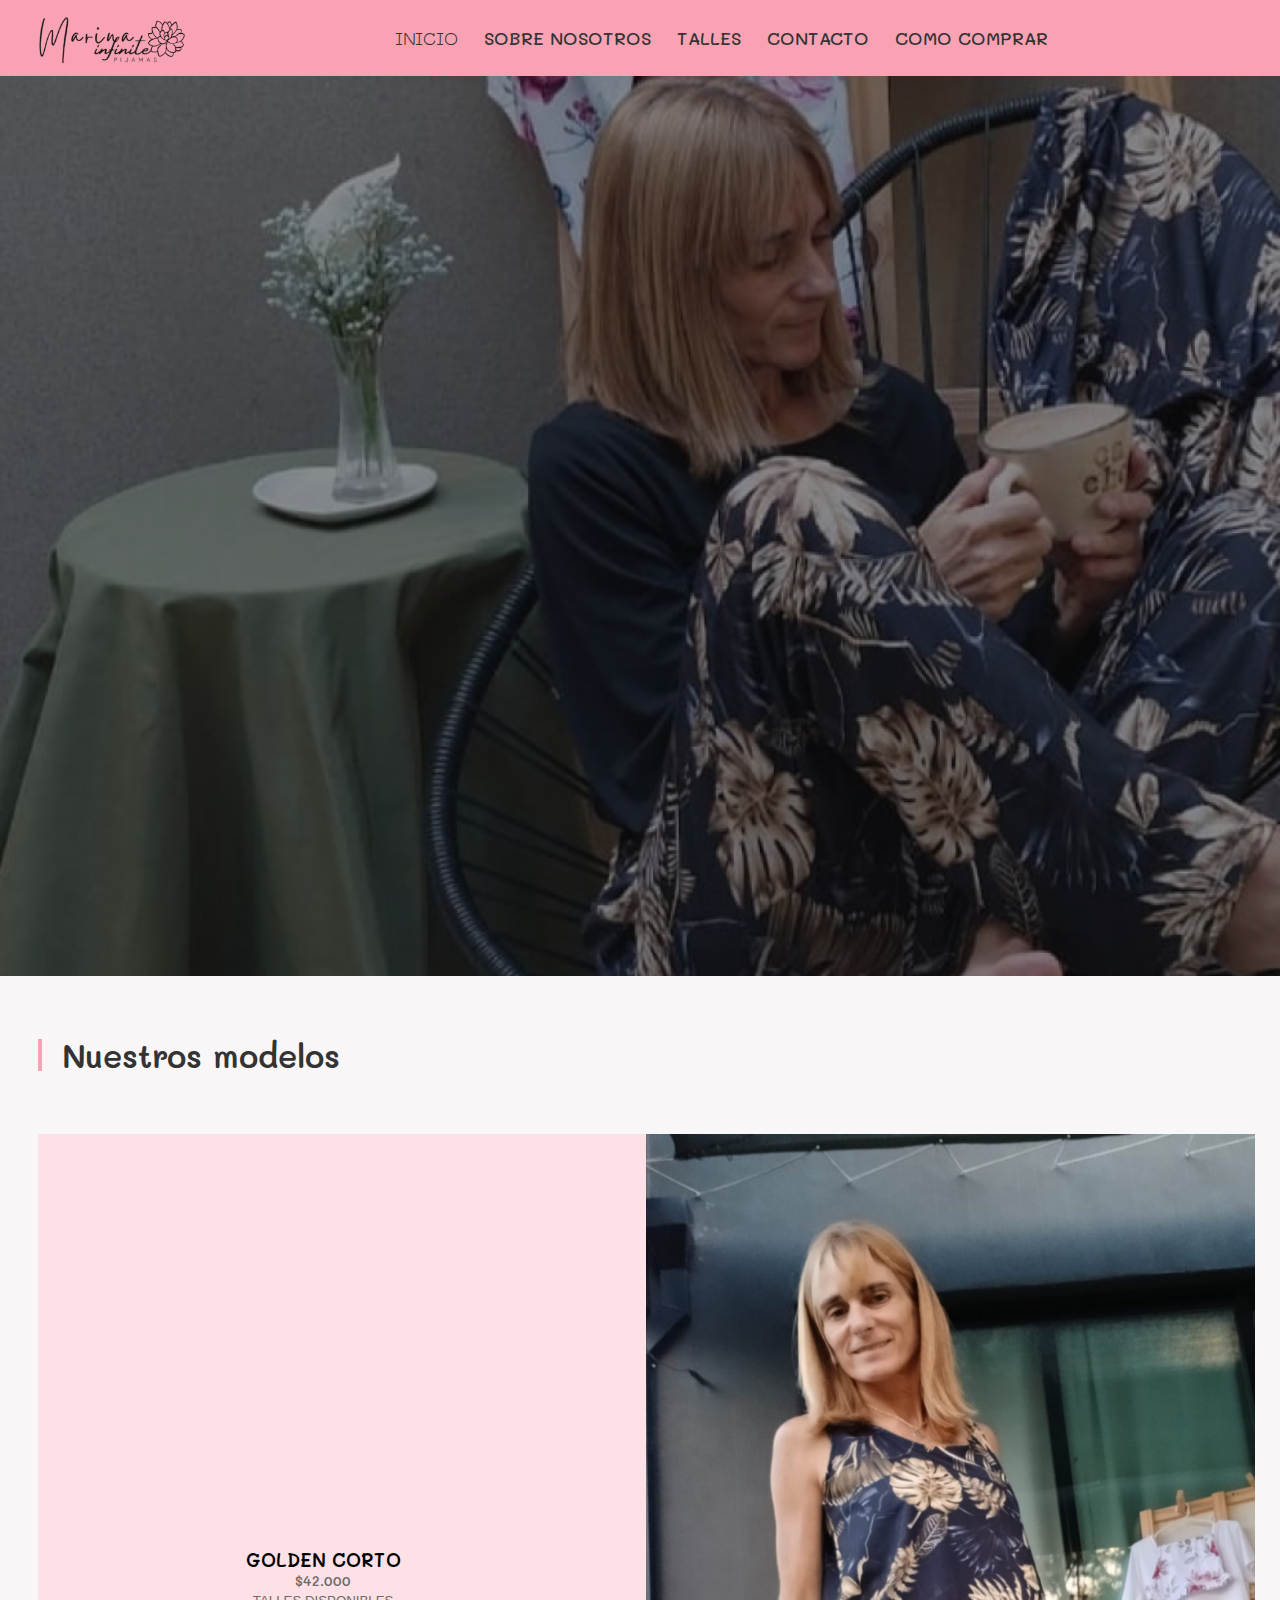
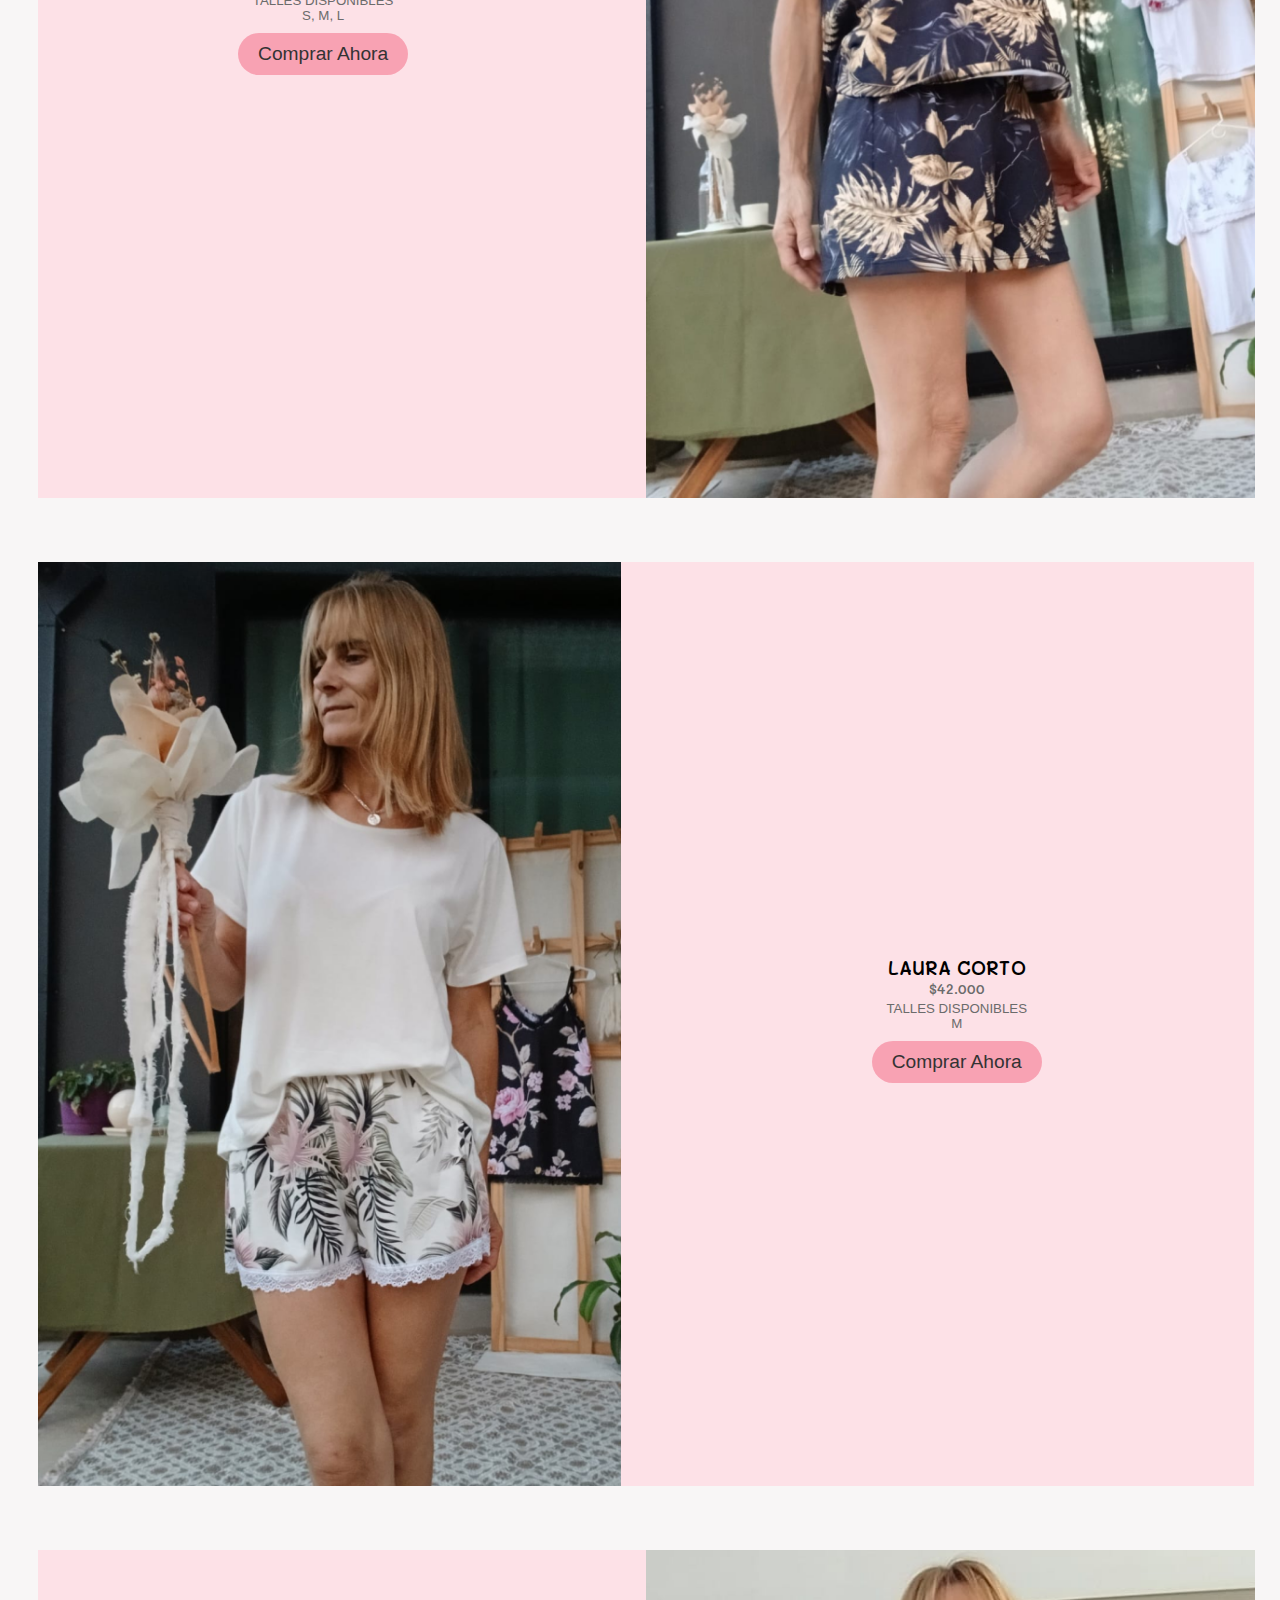
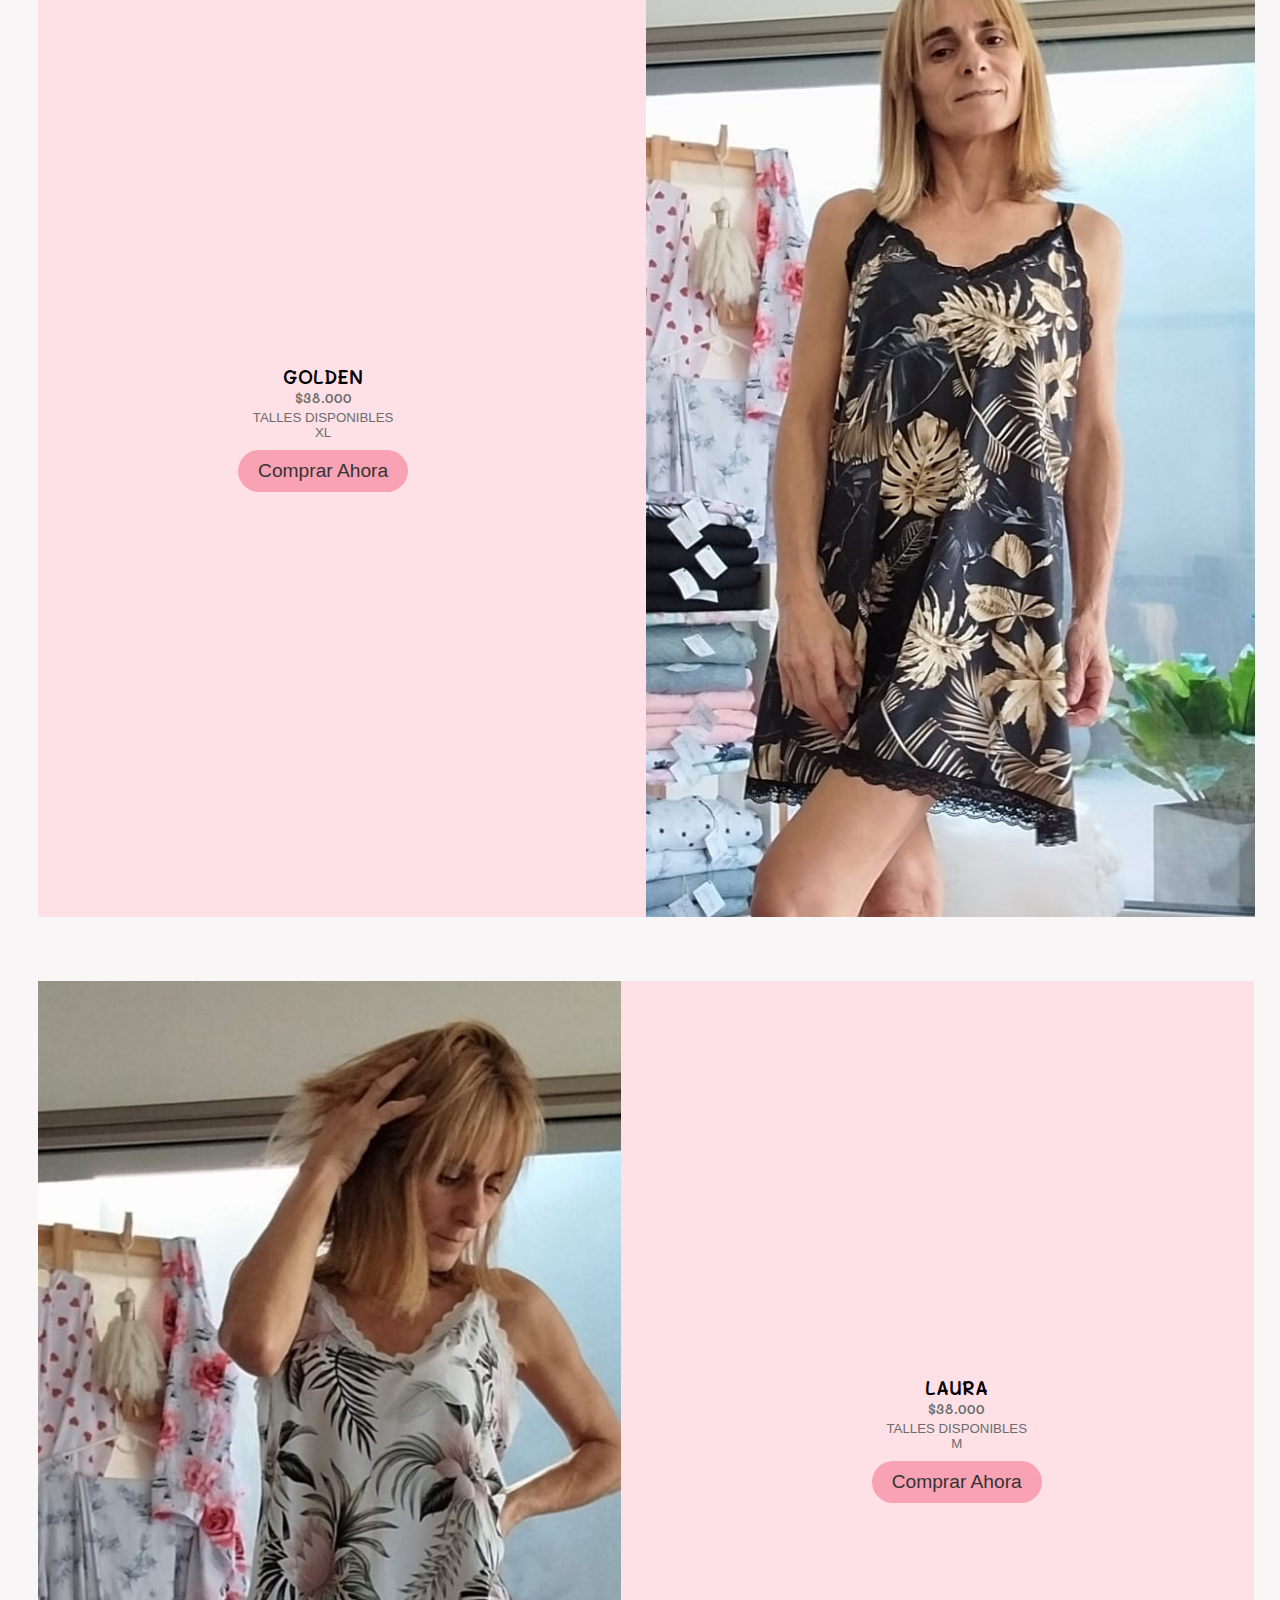
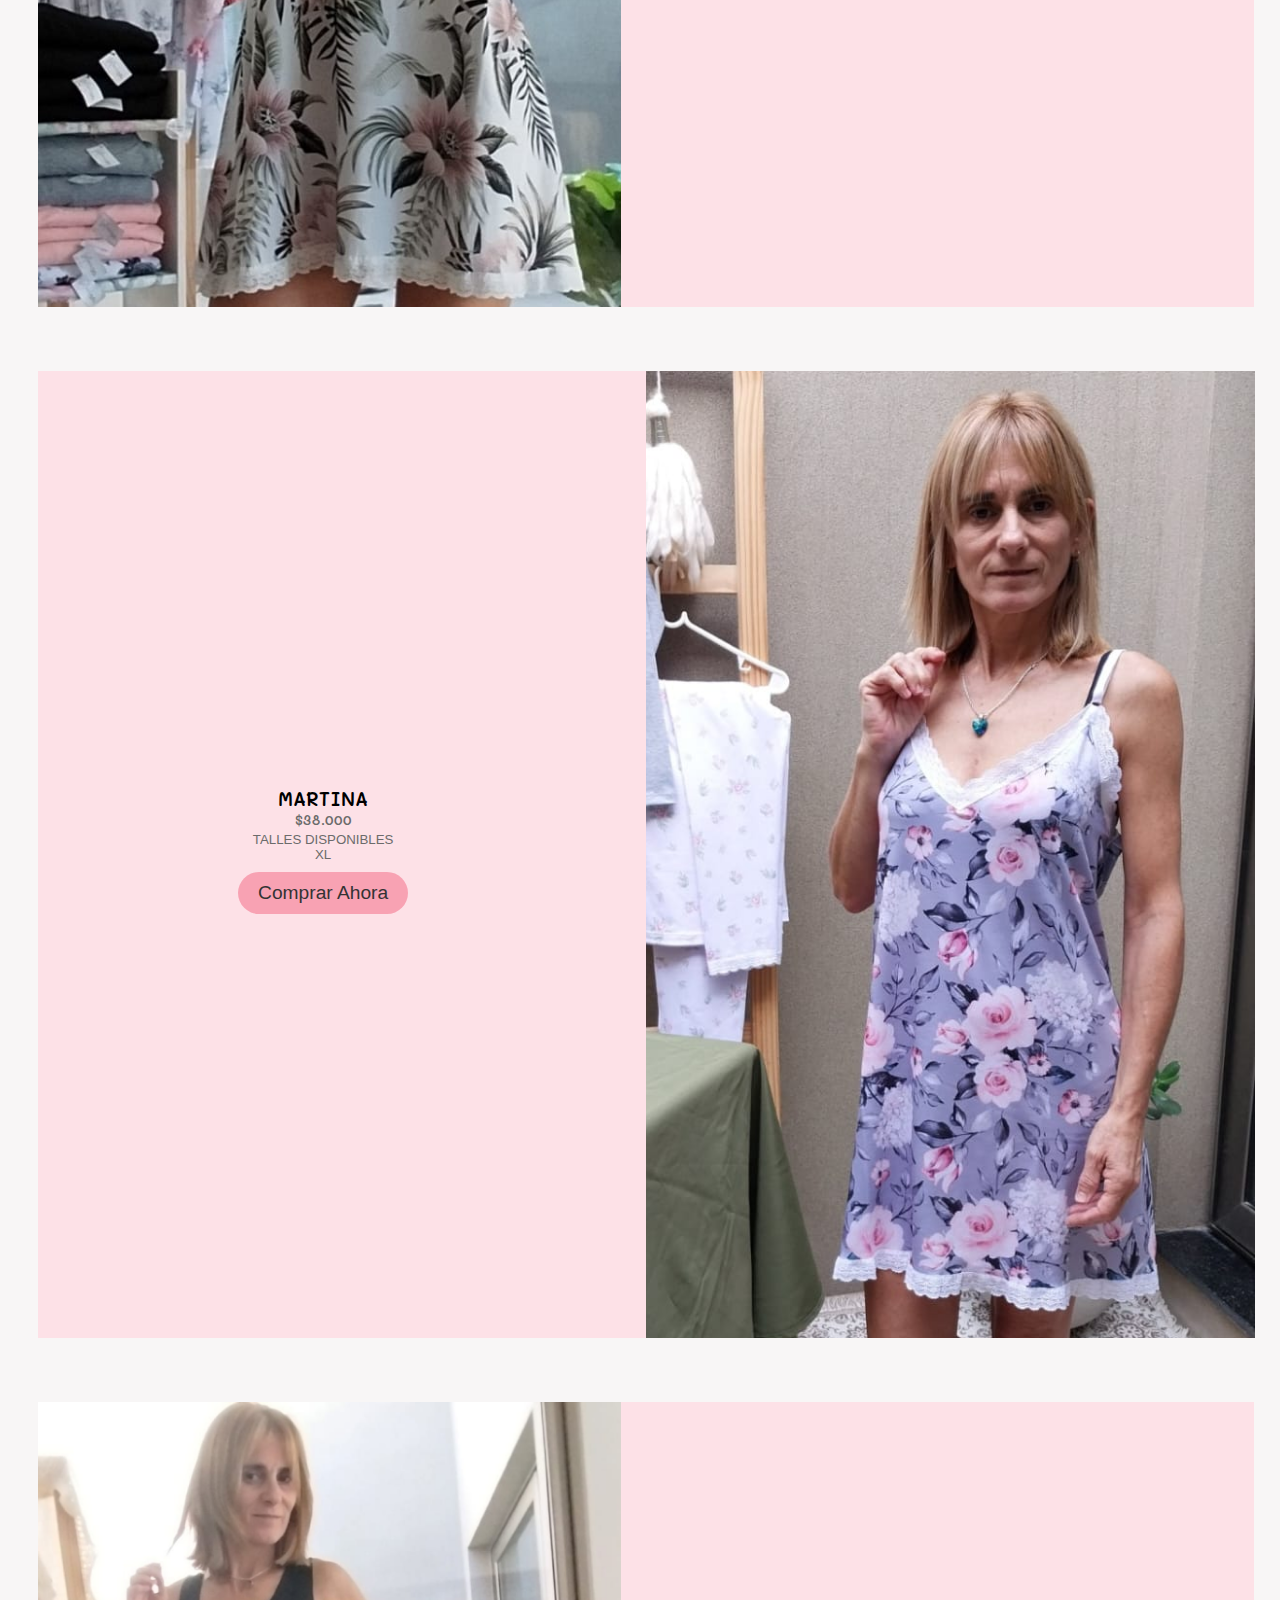
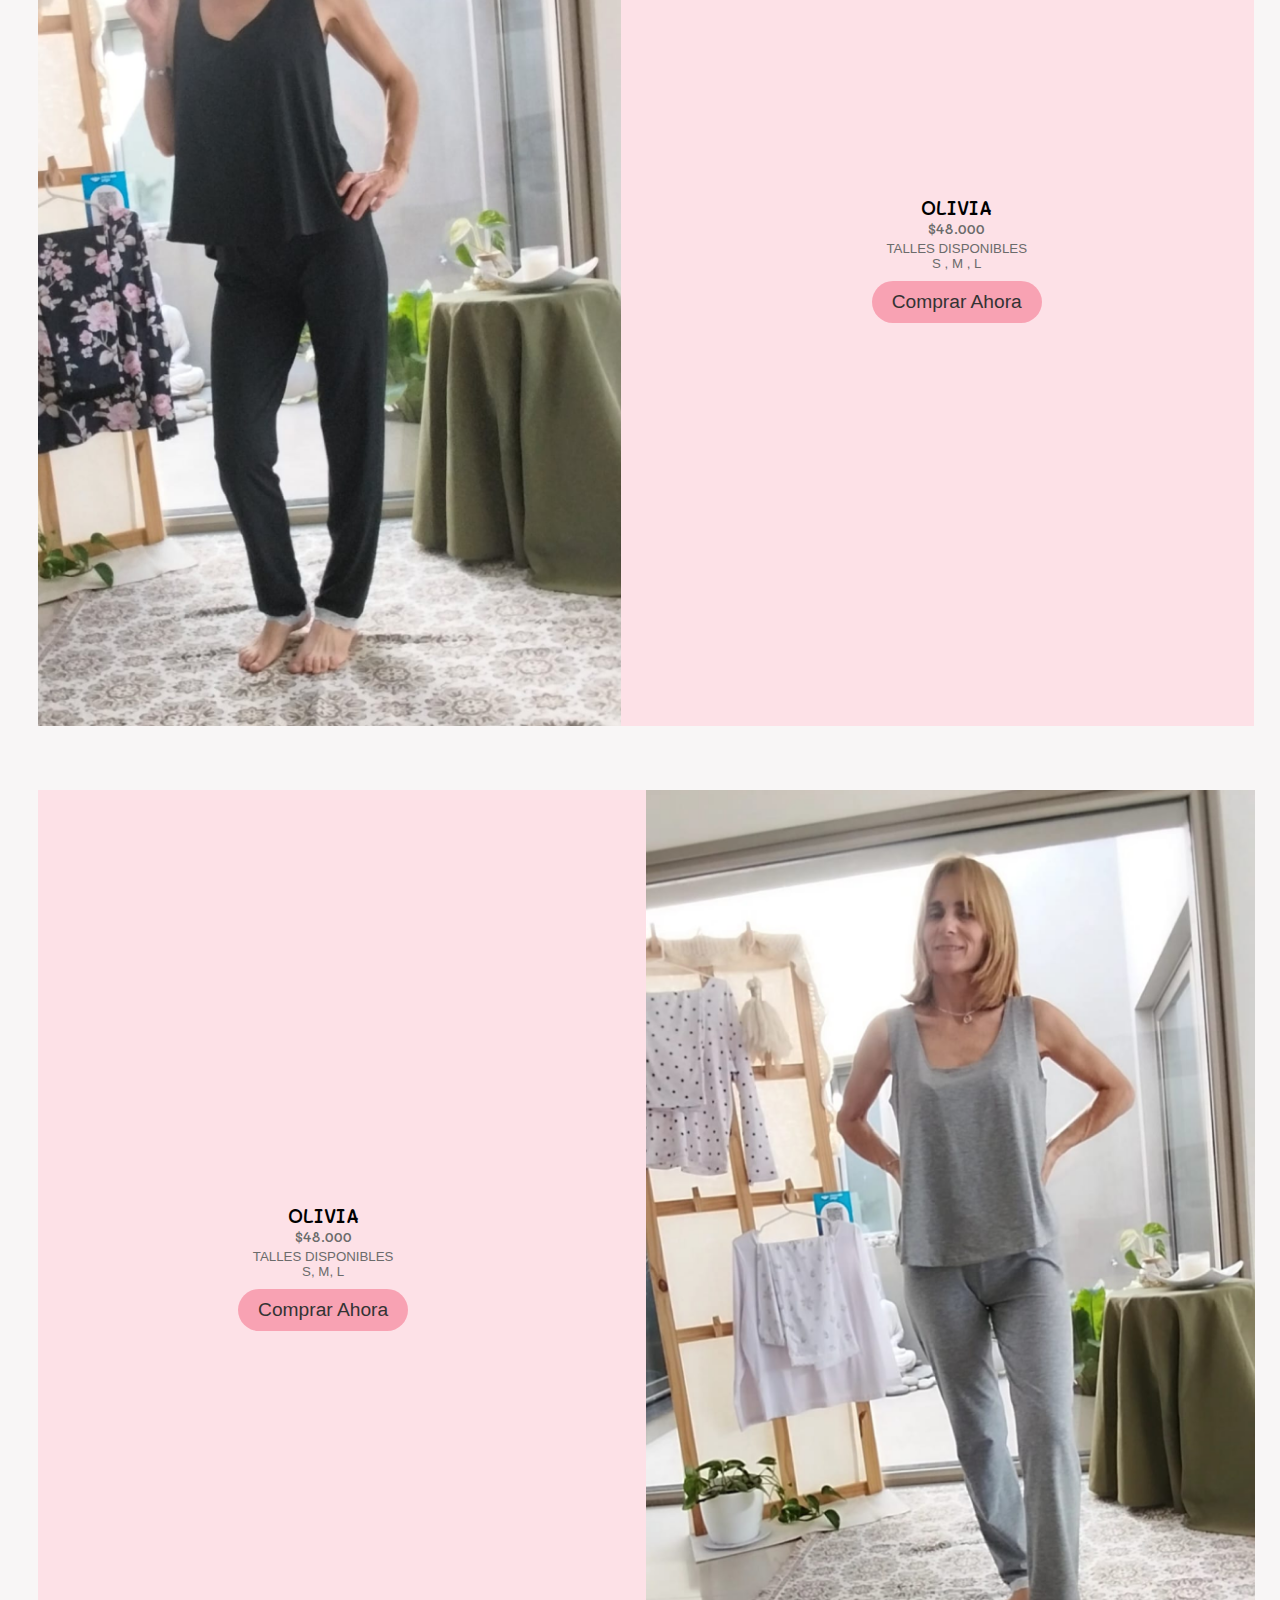
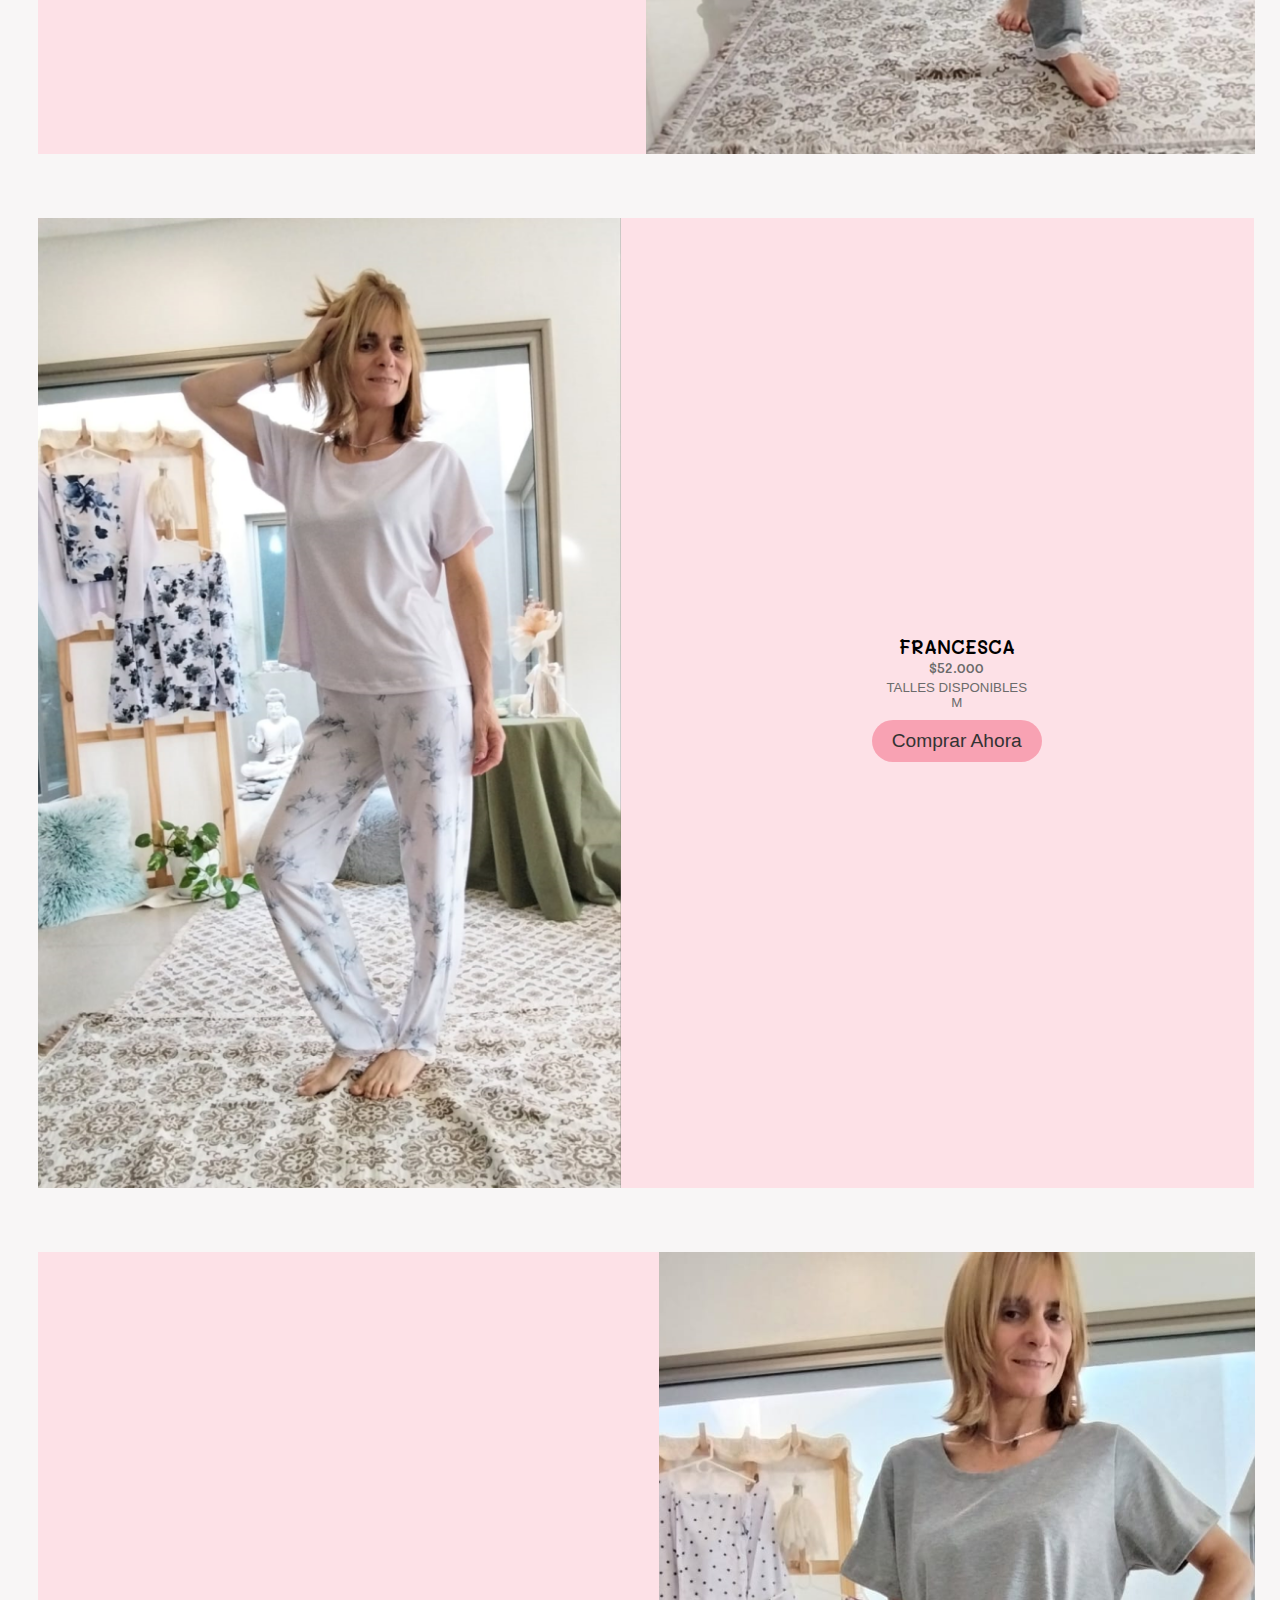
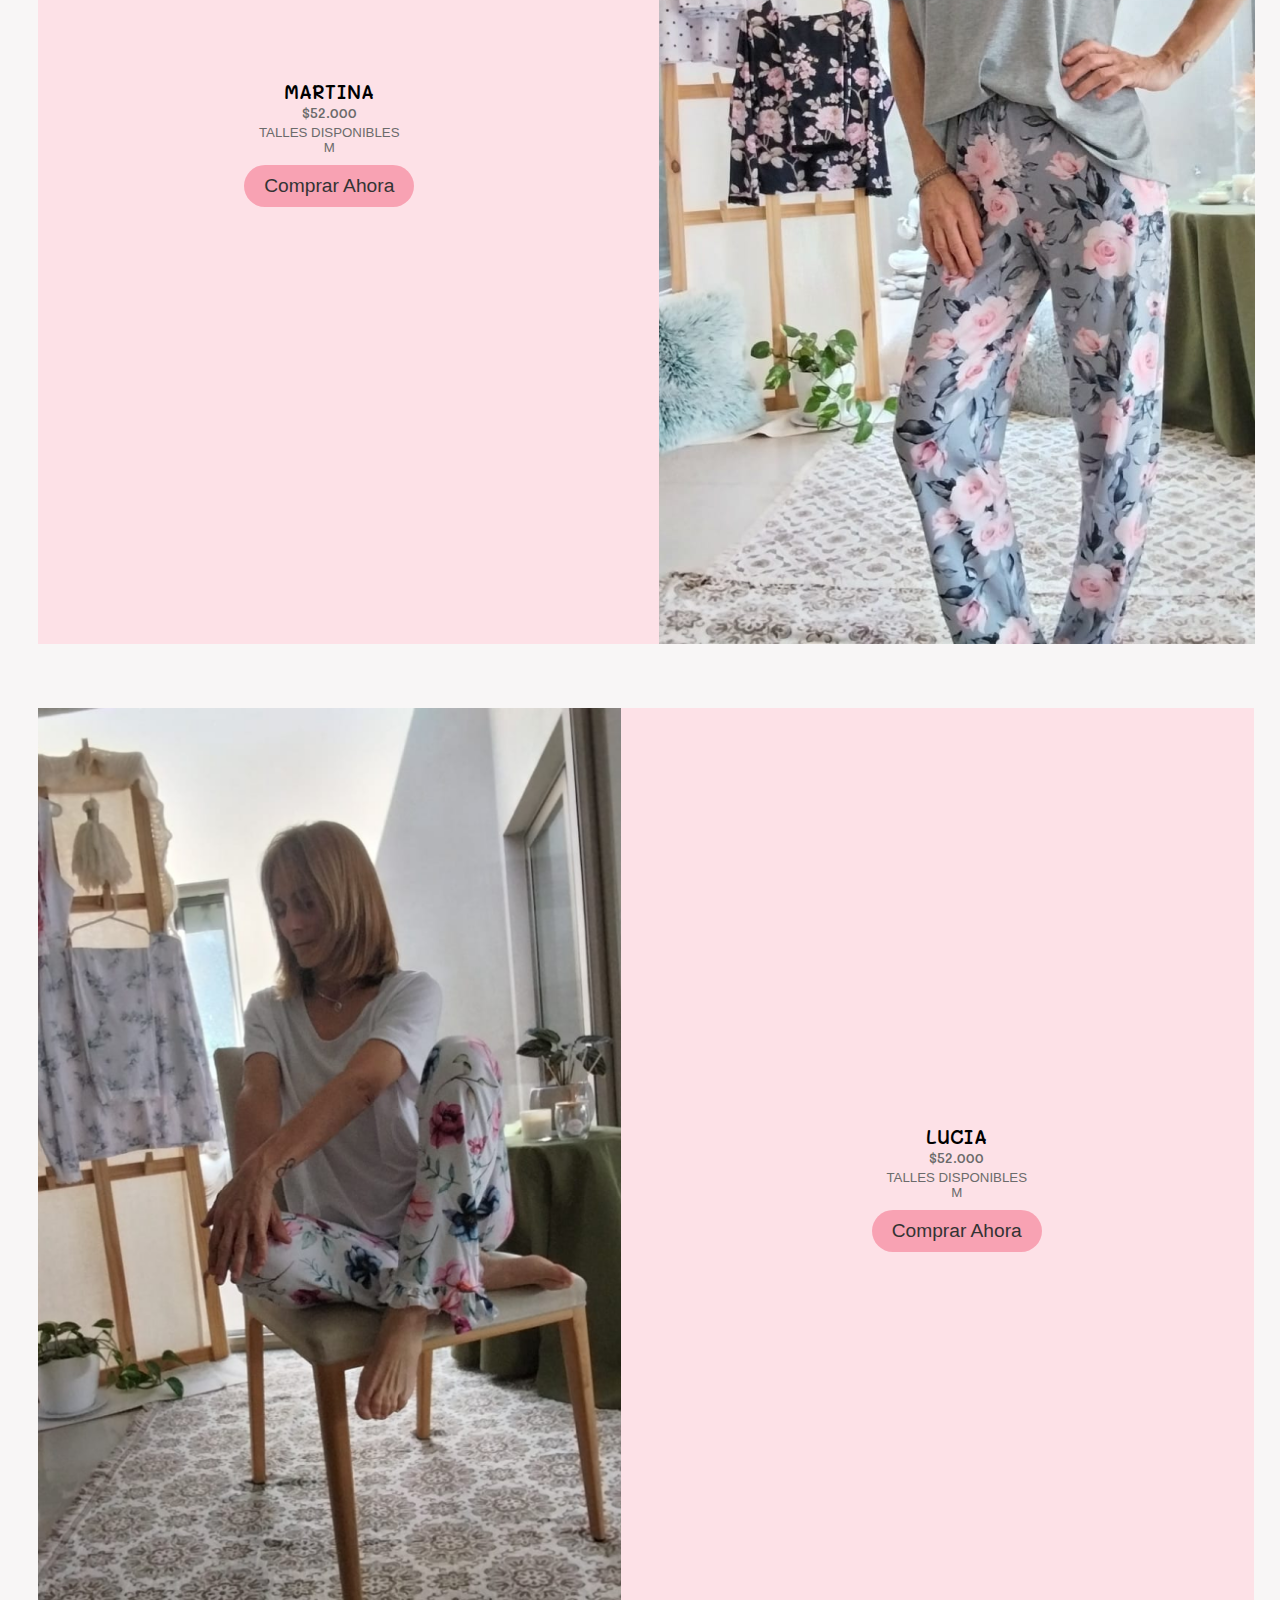
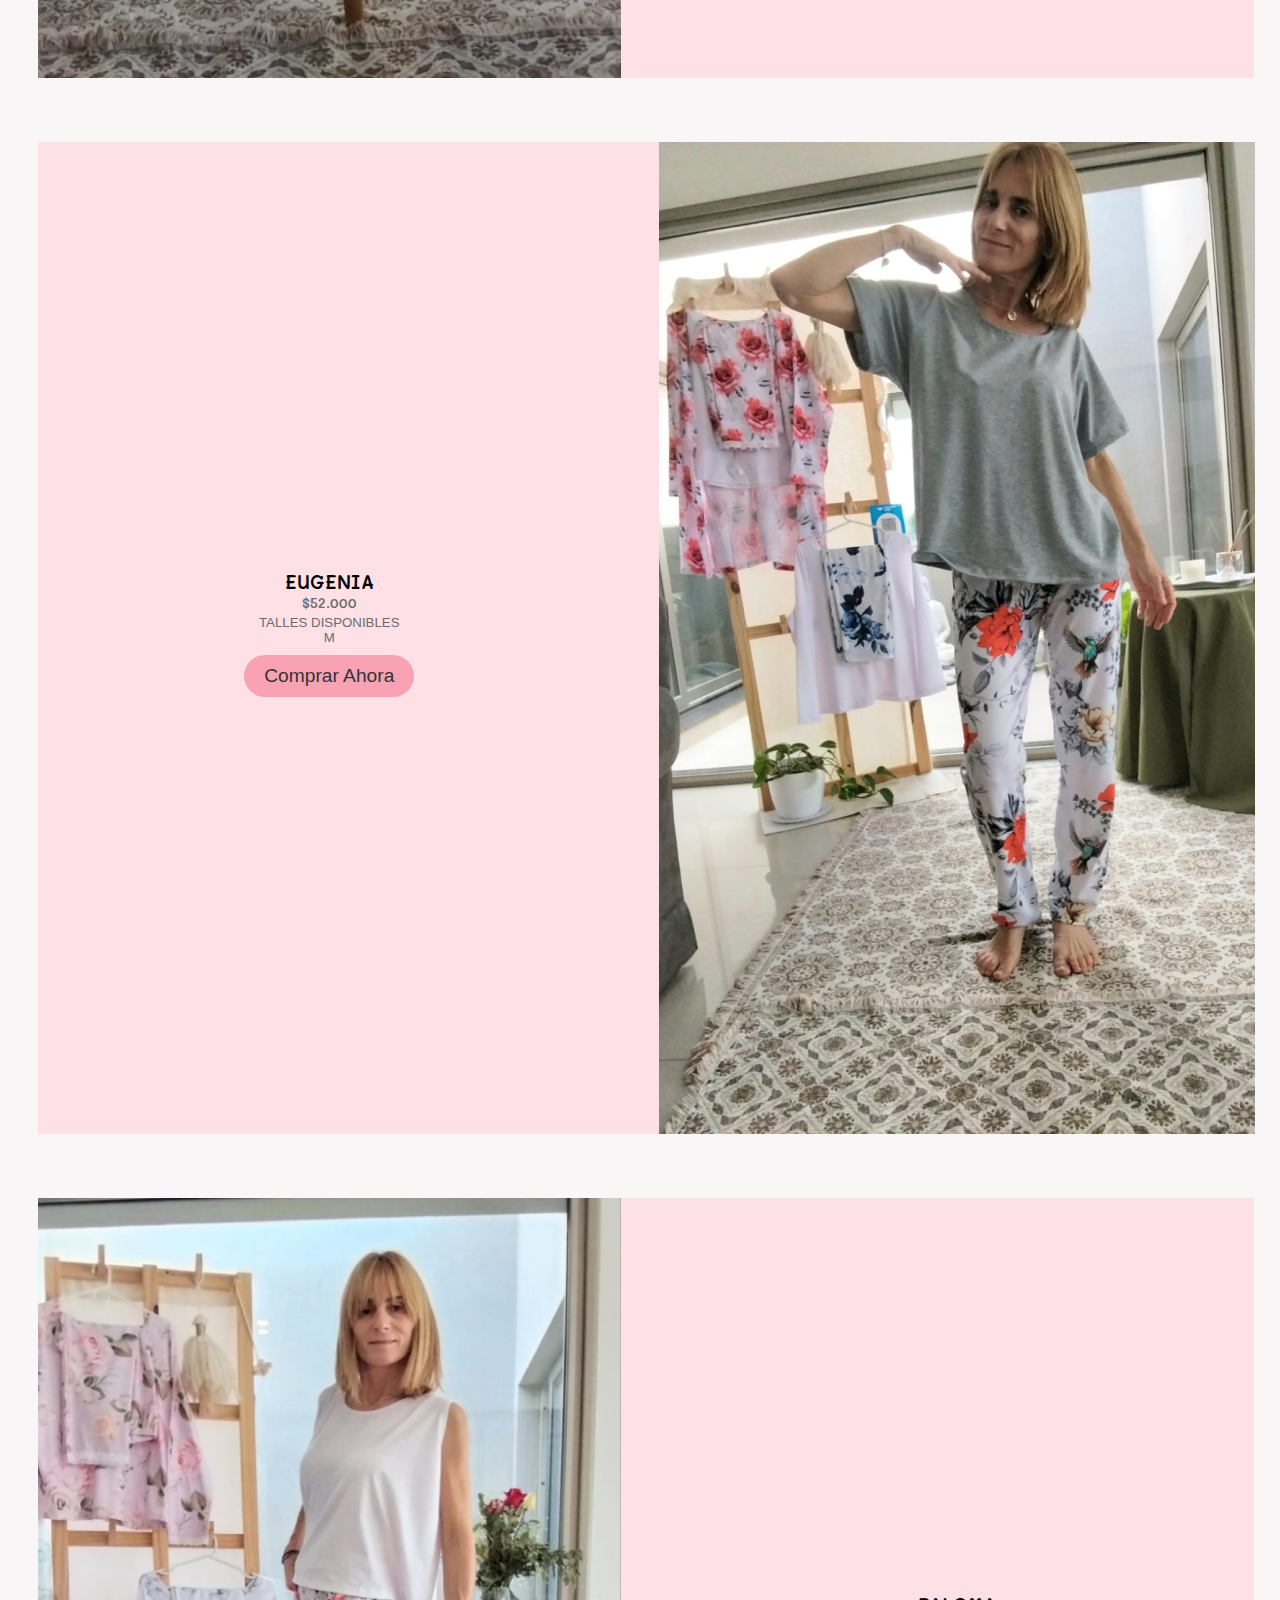
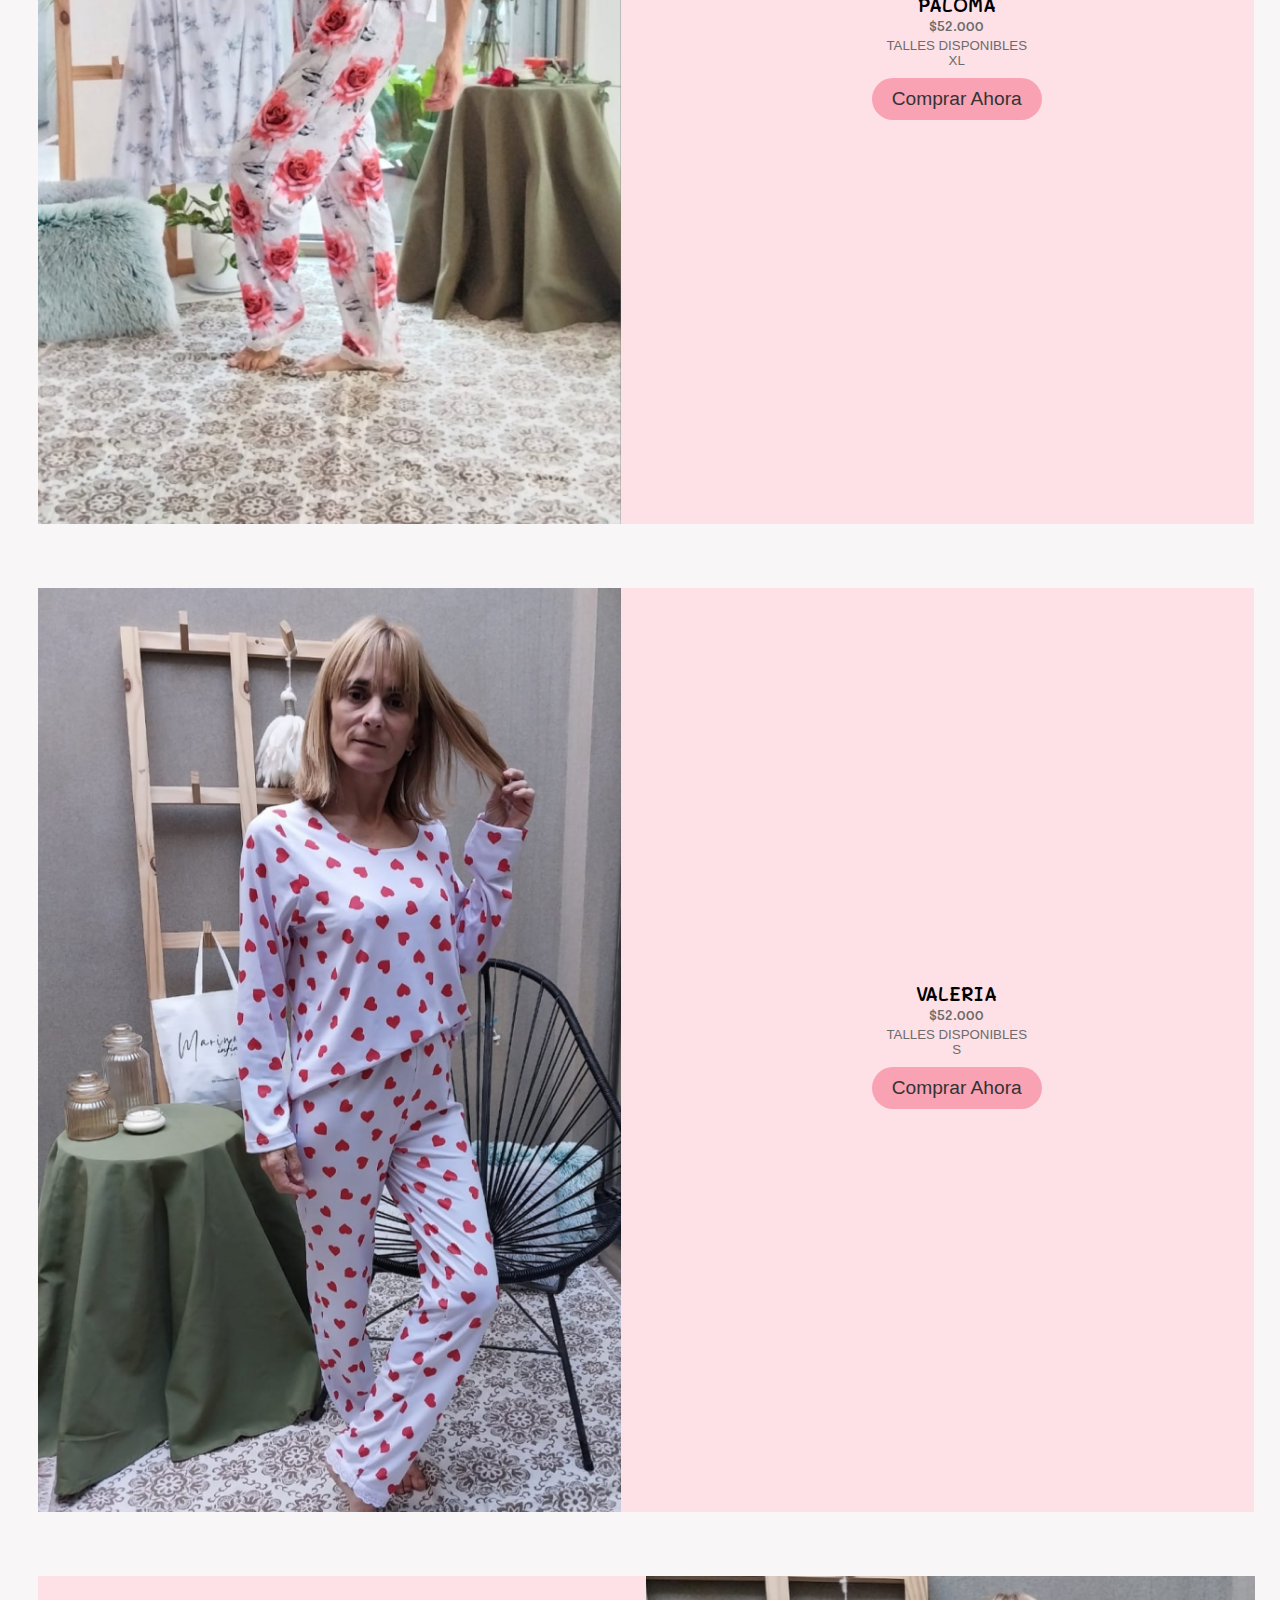
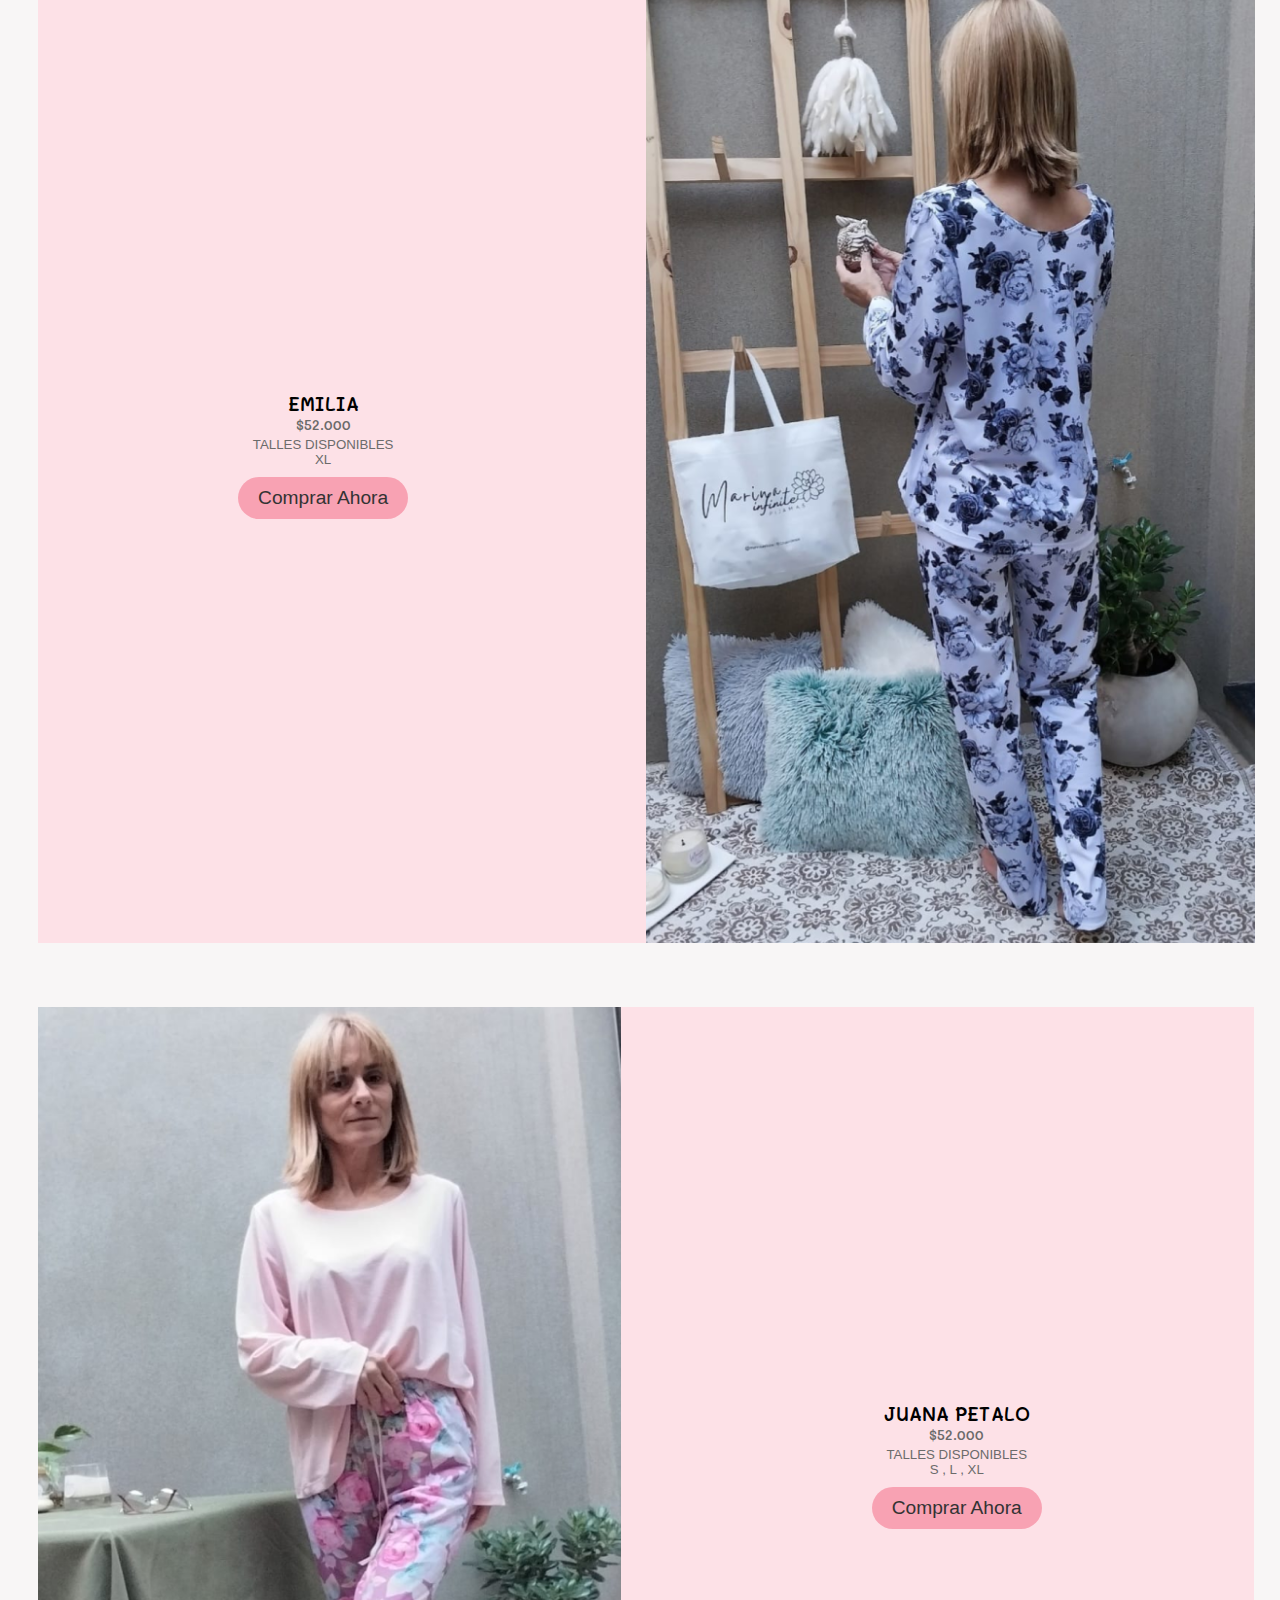
==== commit eb11112d: "Update index.html" ====
--- a/index.html
+++ b/index.html
@@ -157,6 +157,8 @@
         </div>
      </div>
 
+        <div class="modelos colorderecha"> <!-- DERECHA -->
+         
       <div class="textoycarrito padding4">
           <h3 class="mali-semibold">MARTINA</h3>
           <h5  class=" precio cambiocolor mali-semibold">$38.000</h5>
@@ -168,7 +170,6 @@
       </div>
       <img class="padding2"  src="img/martina2.png" alt="foto2">
    </div>
-
         <div class="modelos colorizquierda"> <!-- IZQUIERDA -->
       <img class="padding" src="img/olivia2.png" alt="foto3">
       <div class="textoycarrito  padding3">
